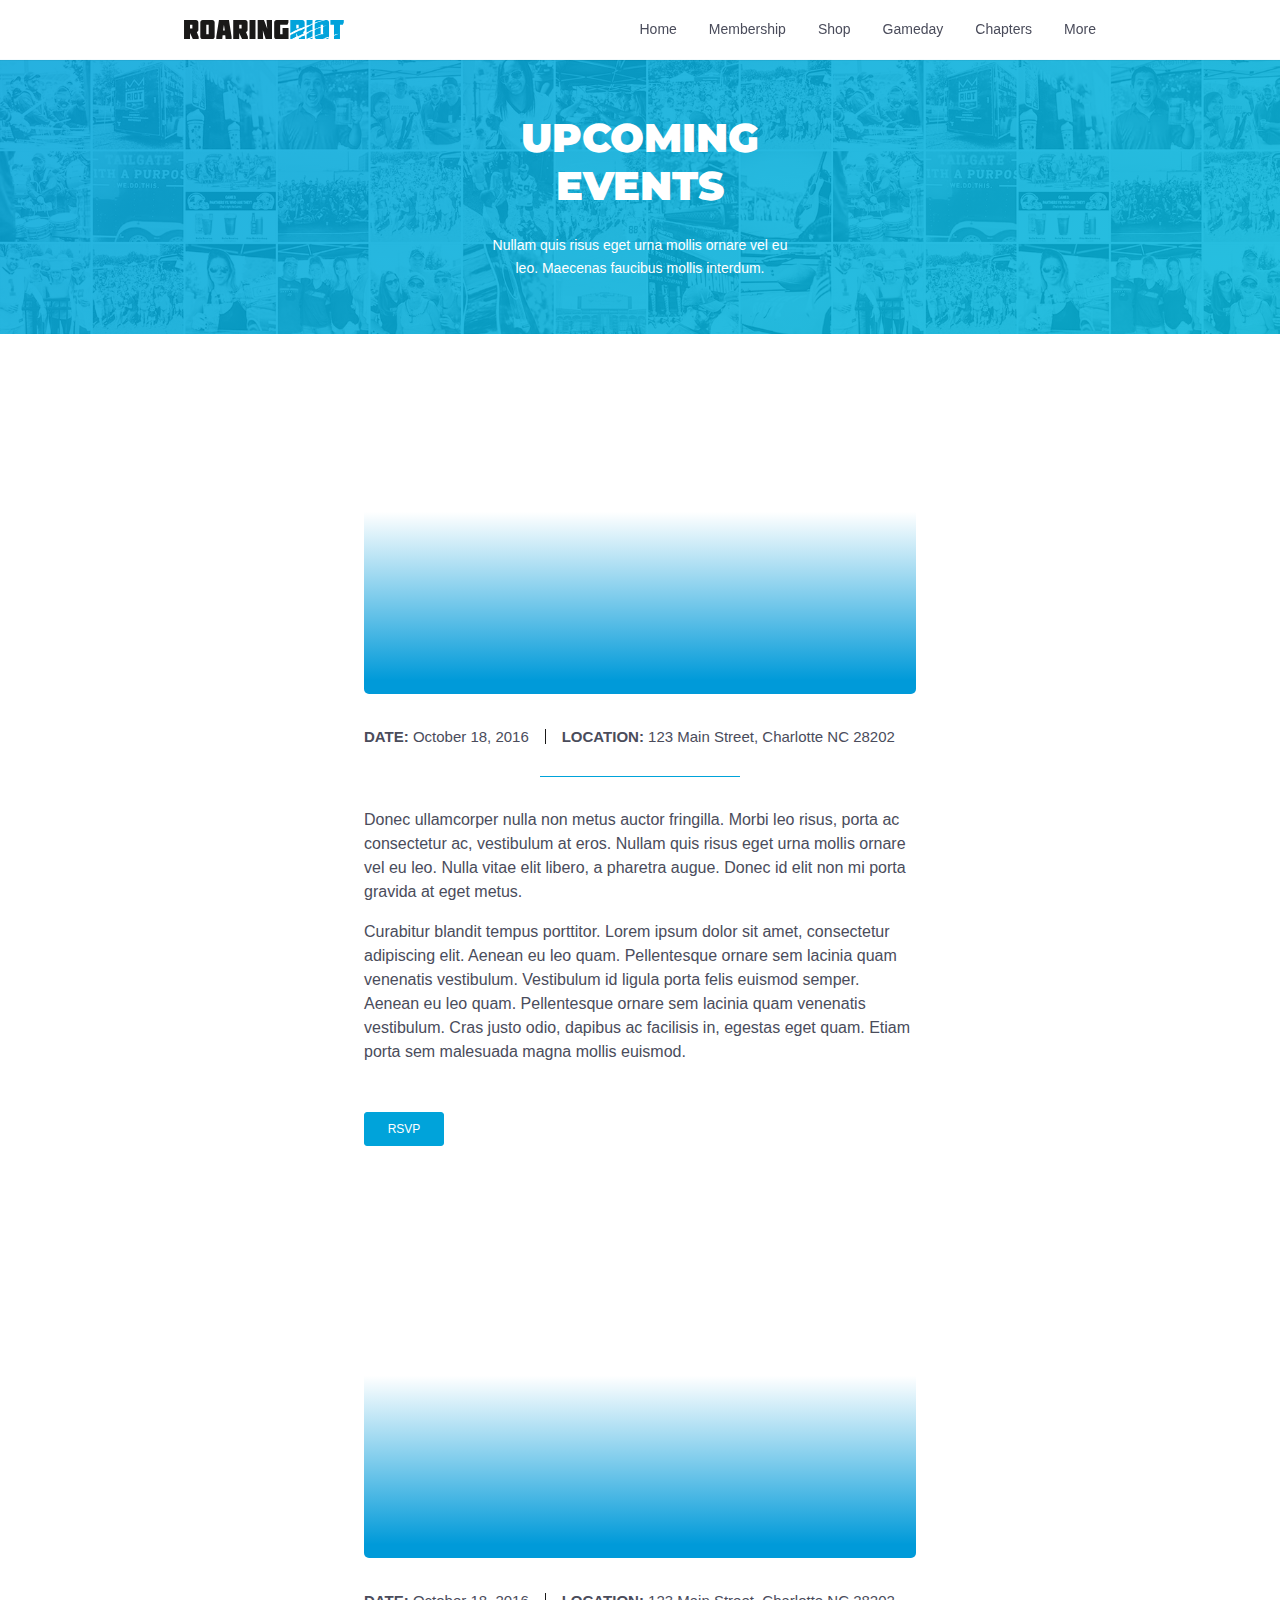
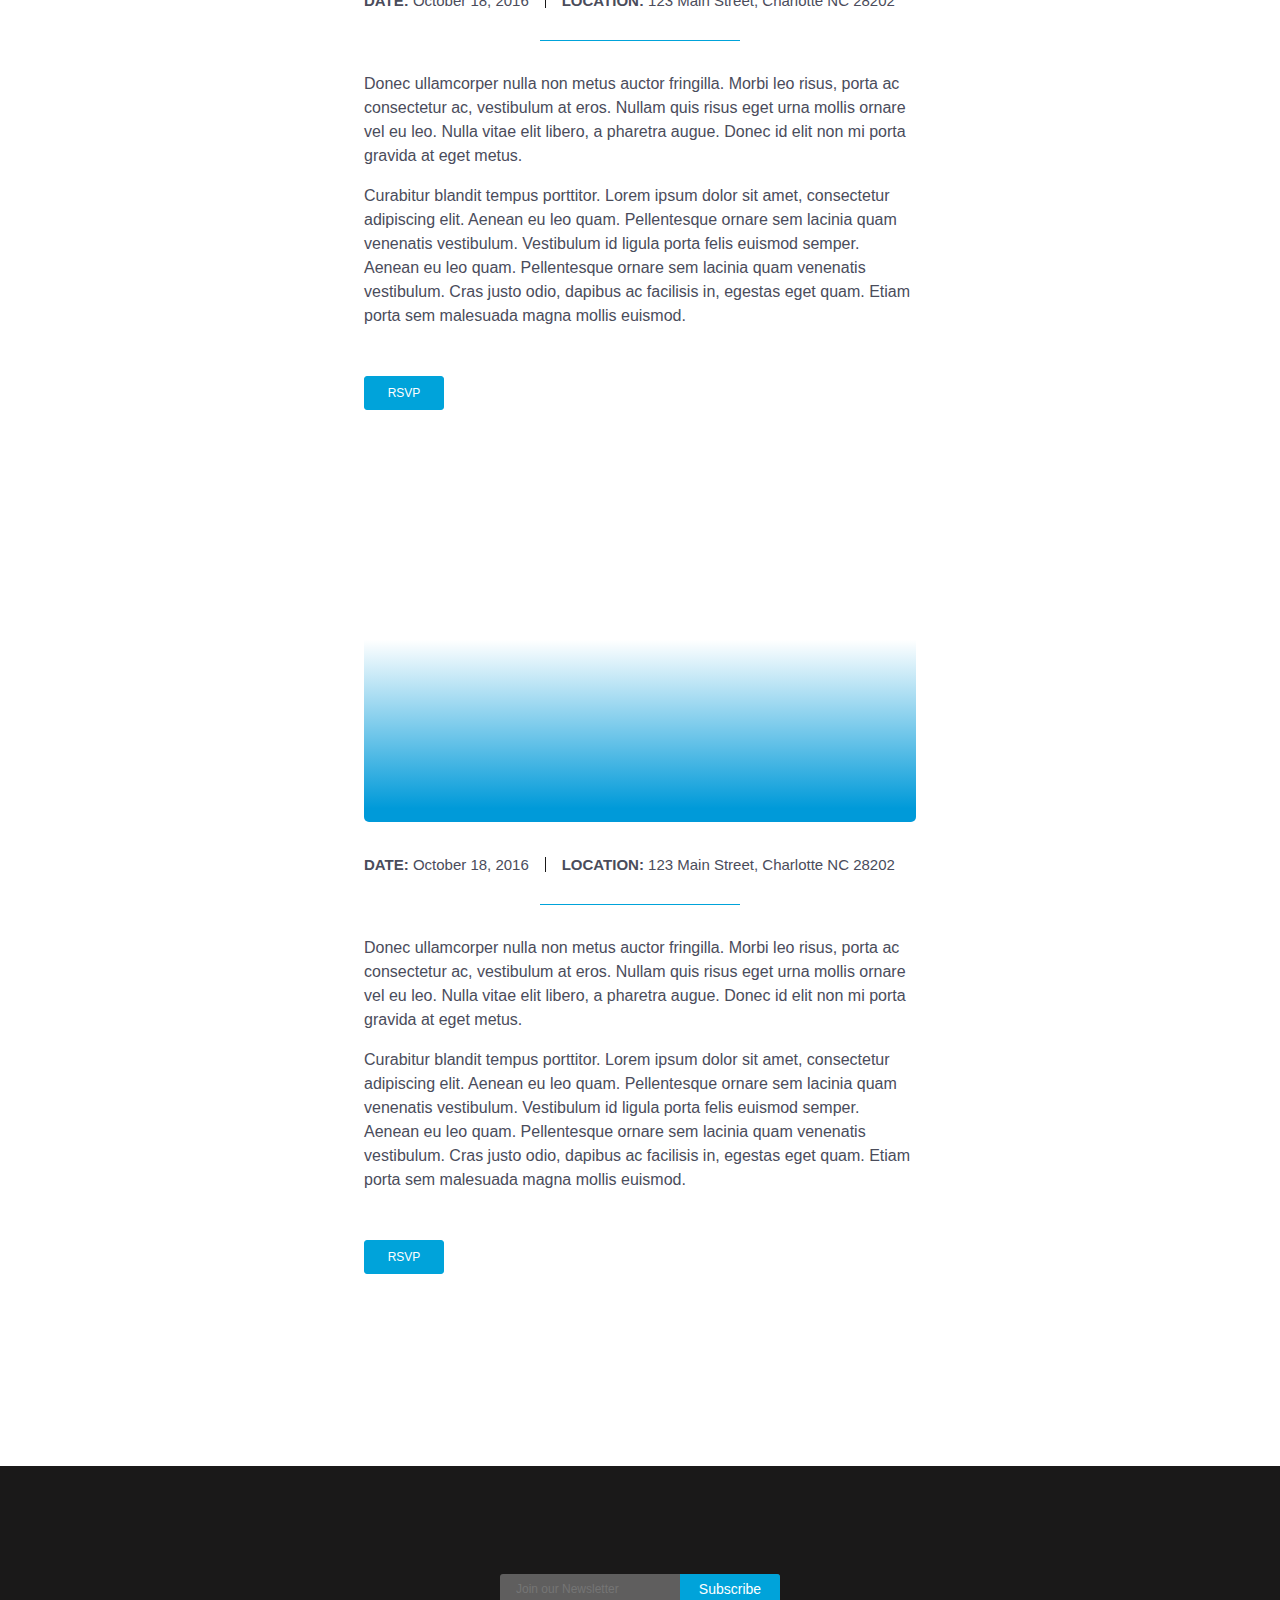
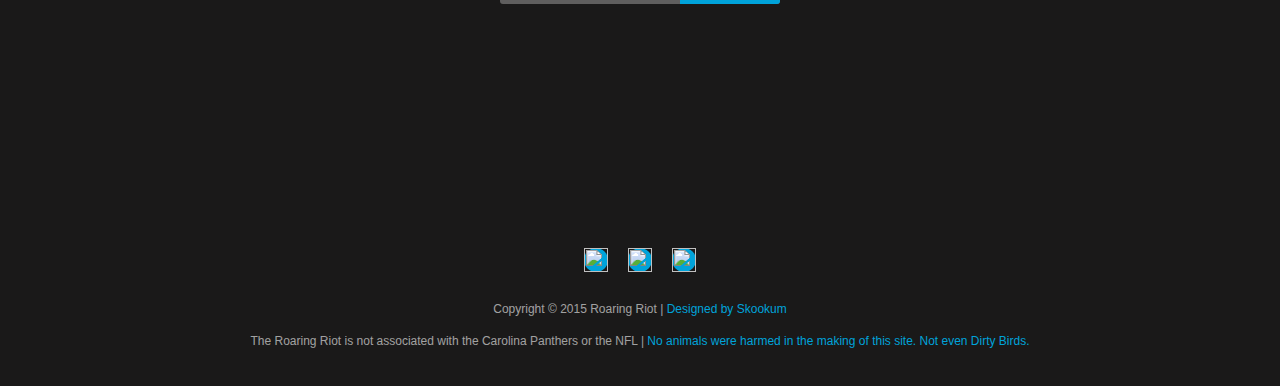
==== events.html @ cabe91ba "events and fonts" ====
<!DOCTYPE html>
<html>
  <head>
    <meta charset="utf-8">
    <meta http-equiv="X-UA-Compatable" content="IE=Edge">
    <meta name="description" content="">
    <meta name="viewport" content="width=device-width, initial-scale=1.0, minimum-scale=1.0, maximum-scale=1.0, user-scalable=no" media="(device-height: 588px)">
    <meta name="apple-mobile-web-app-capable" content="yes">
    <meta name="apple-mobile-web-app-status-bar-style" content="black-translucent">
    <title>Starter</title>
    <link href="https://fonts.googleapis.com/css?family=Montserrat:400,700" rel="stylesheet" type="text/css">
    <link rel="stylesheet" type="text/css" href="css/main.css">
    <script type="text/javascript" language="javascript" src="scripts/modernizr.min.js"></script>
    <script type="text/javascript" language="javascript" src="scripts/jquery-11.0.min.js"></script>
  </head>
  <body onload="loaded()">
    <nav class="navigation">
      <div class="navigation__container"><a href="index.html" class="logo"><img src="images/brand/logo.svg"></a>
        <ul class="navigation__links">
              <li class="navigation__link link"><a href="index.html" class="anchor">Home</a></li>
              <li class="navigation__link">
                <p class="anchor">Membership</p>
                <ul class="navigation__sublinks">
                      <li class="navigation__sublink"><a href="#" class="anchor">Purchase Membership</a></li>
                      <li class="navigation__sublink"><a href="#" class="anchor">Charlotte, NC Partners</a></li>
                      <li class="navigation__sublink"><a href="#" class="anchor">Denver, CO Partners</a></li>
                      <li class="navigation__sublink"><a href="#" class="anchor">Charleston, SC Partners</a></li>
                      <li class="navigation__sublink"><a href="#" class="anchor">Winston-Salem, NC Partners</a></li>
                      <li class="navigation__sublink"><a href="#" class="anchor">Atlanta, GA Partners</a></li>
                </ul>
              </li>
              <li class="navigation__link">
                <p class="anchor">Shop</p>
                <ul class="navigation__sublinks">
                      <li class="navigation__sublink"><a href="#" class="anchor">Men</a></li>
                      <li class="navigation__sublink"><a href="#" class="anchor">Women</a></li>
                      <li class="navigation__sublink"><a href="#" class="anchor">Children</a></li>
                      <li class="navigation__sublink"><a href="#" class="anchor">Headwear</a></li>
                      <li class="navigation__sublink"><a href="#" class="anchor">Novelties</a></li>
                </ul>
              </li>
              <li class="navigation__link">
                <p class="anchor">Gameday</p>
                <ul class="navigation__sublinks">
                      <li class="navigation__sublink"><a href="#" class="anchor">Home Games</a></li>
                      <li class="navigation__sublink"><a href="#" class="anchor">Away Games</a></li>
                </ul>
              </li>
              <li class="navigation__link">
                <p class="anchor">Chapters</p>
                <ul class="navigation__sublinks">
                      <li class="navigation__sublink"><a href="#" class="anchor">Queen City Riot - Charlotte NC</a></li>
                      <li class="navigation__sublink"><a href="#" class="anchor">Mile High Cats - Denver NC</a></li>
                      <li class="navigation__sublink"><a href="#" class="anchor">NoLa Riot - New Orleans NC</a></li>
                      <li class="navigation__sublink"><a href="#" class="anchor">Oak City Riot - Raleigh NC</a></li>
                      <li class="navigation__sublink"><a href="#" class="anchor">Twin City Riot - Winston Salem NC</a></li>
                      <li class="navigation__sublink"><a href="#" class="anchor">Atlanta Riot - Atlanta NC</a></li>
                      <li class="navigation__sublink"><a href="#" class="anchor">Capital Riot - Washington, DC</a></li>
                      <li class="navigation__sublink"><a href="#" class="anchor">Big Apple Riot - New York City NC</a></li>
                      <li class="navigation__sublink"><a href="#" class="anchor">Gate City Riot - Greensboro NC</a></li>
                      <li class="navigation__sublink"><a href="#" class="anchor">Upstate Riot - Greenville NC</a></li>
                      <li class="navigation__sublink"><a href="#" class="anchor">LKN Riot - Lake Norman NC</a></li>
                </ul>
              </li>
              <li class="navigation__link">
                <p class="anchor">More</p>
                <ul class="navigation__sublinks">
                      <li class="navigation__sublink"><a href="#" class="anchor">About Us</a></li>
                      <li class="navigation__sublink"><a href="#" class="anchor">Social Events</a></li>
                      <li class="navigation__sublink"><a href="#" class="anchor">Gallery</a></li>
                      <li class="navigation__sublink"><a href="#" class="anchor">Contact Us</a></li>
                </ul>
              </li>
        </ul>
        <div class="burger"></div>
      </div>
    </nav>
        <div class="hero secondary">
          <div class="hero__image">
            <div class="hero__image__container"></div>
            <div class="hero__overlay"></div>
          </div>
          <div class="hero__container">
            <div class="hero__message">
              <h3 class="h3">Upcoming Events</h3>
              <p>Nullam quis risus eget urna mollis ornare vel eu leo. Maecenas faucibus mollis interdum.</p>
            </div>
          </div>
        </div>
        <section class="section eventPage">
          <div class="section__container">
                <div class="eventAbstract">
                  <div class="event__image"><img src="images/events/grill.jpg">
                    <div class="event__image--overlay"></div>
                  </div>
                  <div class="event__details">
                    <div class="event__date"> <span class="bold">DATE: </span>October 18, 2016</div>
                    <div class="event__location"><span class="bold">LOCATION: </span>123 Main Street, Charlotte NC 28202</div>
                  </div>
                  <div class="event__description">
                    <p>Donec ullamcorper nulla non metus auctor fringilla. Morbi leo risus, porta ac consectetur ac, vestibulum at eros. Nullam quis risus eget urna mollis ornare vel eu leo. Nulla vitae elit libero, a pharetra augue. Donec id elit non mi porta gravida at eget metus.</p>
                    <p>Curabitur blandit tempus porttitor. Lorem ipsum dolor sit amet, consectetur adipiscing elit. Aenean eu leo quam. Pellentesque ornare sem lacinia quam venenatis vestibulum. Vestibulum id ligula porta felis euismod semper. Aenean eu leo quam. Pellentesque ornare sem lacinia quam venenatis vestibulum. Cras justo odio, dapibus ac facilisis in, egestas eget quam. Etiam porta sem malesuada magna mollis euismod.</p>
                  </div>
                  <button class="button clear">RSVP</button>
                </div>
                <div class="eventAbstract">
                  <div class="event__image"><img src="images/events/seattle.jpg">
                    <div class="event__image--overlay"></div>
                  </div>
                  <div class="event__details">
                    <div class="event__date"> <span class="bold">DATE: </span>October 18, 2016</div>
                    <div class="event__location"><span class="bold">LOCATION: </span>123 Main Street, Charlotte NC 28202</div>
                  </div>
                  <div class="event__description">
                    <p>Donec ullamcorper nulla non metus auctor fringilla. Morbi leo risus, porta ac consectetur ac, vestibulum at eros. Nullam quis risus eget urna mollis ornare vel eu leo. Nulla vitae elit libero, a pharetra augue. Donec id elit non mi porta gravida at eget metus.</p>
                    <p>Curabitur blandit tempus porttitor. Lorem ipsum dolor sit amet, consectetur adipiscing elit. Aenean eu leo quam. Pellentesque ornare sem lacinia quam venenatis vestibulum. Vestibulum id ligula porta felis euismod semper. Aenean eu leo quam. Pellentesque ornare sem lacinia quam venenatis vestibulum. Cras justo odio, dapibus ac facilisis in, egestas eget quam. Etiam porta sem malesuada magna mollis euismod.</p>
                  </div>
                  <button class="button clear">RSVP</button>
                </div>
                <div class="eventAbstract">
                  <div class="event__image"><img src="images/events/beer.jpg">
                    <div class="event__image--overlay"></div>
                  </div>
                  <div class="event__details">
                    <div class="event__date"> <span class="bold">DATE: </span>October 18, 2016</div>
                    <div class="event__location"><span class="bold">LOCATION: </span>123 Main Street, Charlotte NC 28202</div>
                  </div>
                  <div class="event__description">
                    <p>Donec ullamcorper nulla non metus auctor fringilla. Morbi leo risus, porta ac consectetur ac, vestibulum at eros. Nullam quis risus eget urna mollis ornare vel eu leo. Nulla vitae elit libero, a pharetra augue. Donec id elit non mi porta gravida at eget metus.</p>
                    <p>Curabitur blandit tempus porttitor. Lorem ipsum dolor sit amet, consectetur adipiscing elit. Aenean eu leo quam. Pellentesque ornare sem lacinia quam venenatis vestibulum. Vestibulum id ligula porta felis euismod semper. Aenean eu leo quam. Pellentesque ornare sem lacinia quam venenatis vestibulum. Cras justo odio, dapibus ac facilisis in, egestas eget quam. Etiam porta sem malesuada magna mollis euismod.</p>
                  </div>
                  <button class="button clear">RSVP</button>
                </div>
          </div>
        </section>
        <footer class="footer white">
          <div class="footer__image center yourCityDark"></div>
          <div class="footer__container">
            <div class="footer__subscribe">
              <input type="text" placeholder="Join our Newsletter">
              <button class="button">Subscribe</button>
            </div>
            <div class="footer__base">
              <ul class="footer__social">
                <li class="twitter"><img src="images/ui_icons/heart.svg"></li>
                <li class="twitter"><img src="images/ui_icons/heart.svg"></li>
                <li class="twitter"><img src="images/ui_icons/heart.svg"></li>
              </ul>
              <p>Copyright © 2015 Roaring Riot | <a href="#">Designed by Skookum</a></p>
              <p>The Roaring Riot is not associated with the Carolina Panthers or the NFL | <a href="#">No animals were harmed in the making of this site. Not even Dirty Birds.</a></p>
            </div>
          </div>
        </footer>
    <script type="text/javascript" language="javascript" src="scripts/min/custom-min.js"></script>
  </body>
</html>
---- css/main.css ----
.hide {
  display: none !important; }

/* @group Reset */
html, body, div, span, applet, object, iframe,
h1, h2, h3, h4, h5, h6, p, blockquote, pre,
a, abbr, acronym, address, big, cite, code,
del, dfn, em, img, ins, kbd, q, s, samp,
small, strike, strong, sub, sup, tt, var,
b, u, i, center,
dl, dt, dd, ol, ul, li,
fieldset, form, label, legend,
table, caption, tbody, tfoot, thead, tr, th, td,
article, aside, canvas, details, embed,
figure, figcaption, footer, header, hgroup,
menu, nav, output, ruby, section, summary,
time, mark, audio, video {
  margin: 0;
  padding: 0;
  border: 0;
  font-size: 62.5%;
  font: inherit;
  vertical-align: baseline; }

/* HTML5 display-role reset for older browsers */
article, aside, details, figcaption, figure,
footer, header, hgroup, menu, nav, section {
  display: block; }

body {
  line-height: 1; }

ol, ul {
  list-style: none; }

blockquote, q {
  quotes: none; }

blockquote:before, blockquote:after,
q:before, q:after {
  content: '';
  content: none; }

table {
  border-collapse: collapse;
  border-spacing: 0; }

/* @end */
html {
  font-family: sans-serif;
  /* 1 */
  -ms-text-size-adjust: 62.5%;
  /* 2 */
  -webkit-text-size-adjust: 62.5%;
  /* 2 */ }

a:focus,
a:active,
a:hover {
  outline: 0; }

hr {
  -moz-box-sizing: content-box;
  box-sizing: content-box;
  height: 0; }

img {
  border: 0; }

svg:not(:root) {
  overflow: hidden; }

/* ==========================================================================
   Forms
   ========================================================================== */
/**
 * Define consistent border, margin, and padding.
 */
fieldset {
  border: 1px solid #c0c0c0;
  margin: 0 2px;
  padding: 0.35em 0.625em 0.75em; }

/**
 * 1. Correct `color` not being inherited in IE 8/9.
 * 2. Remove padding so people aren't caught out if they zero out fieldsets.
 */
legend {
  border: 0;
  /* 1 */
  padding: 0;
  /* 2 */ }

/**
 * 1. Correct font family not being inherited in all browsers.
 * 2. Correct font size not being inherited in all browsers.
 * 3. Address margins set differently in Firefox 4+, Safari 5, and Chrome.
 */
button,
input,
select,
textarea {
  font-family: inherit;
  /* 1 */
  font-size: 62.5%;
  /* 2 */
  margin: 0;
  /* 3 */ }

/**
 * Address Firefox 4+ setting `line-height` on `input` using `!important` in
 * the UA stylesheet.
 */
button,
input {
  line-height: normal; }

/**
 * Address inconsistent `text-transform` inheritance for `button` and `select`.
 * All other form control elements do not inherit `text-transform` values.
 * Correct `button` style inheritance in Chrome, Safari 5+, and IE 8+.
 * Correct `select` style inheritance in Firefox 4+ and Opera.
 */
button,
select {
  text-transform: none; }

/**
 * 1. Avoid the WebKit bug in Android 4.0.* where (2) destroys native `audio`
 *    and `video` controls.
 * 2. Correct inability to style clickable `input` types in iOS.
 * 3. Improve usability and consistency of cursor style between image-type
 *    `input` and others.
 */
button,
html input[type="button"],
input[type="reset"],
input[type="submit"] {
  -webkit-appearance: button;
  /* 2 */
  cursor: pointer;
  /* 3 */ }

/**
 * Re-set default cursor for disabled elements.
 */
button[disabled],
html input[disabled] {
  cursor: default; }

/**
 * 1. Address box sizing set to `content-box` in IE 8/9.
 * 2. Remove excess padding in IE 8/9.
 */
input[type="checkbox"],
input[type="radio"] {
  box-sizing: border-box;
  /* 1 */
  padding: 0;
  /* 2 */ }

/**
 * 1. Address `appearance` set to `searchfield` in Safari 5 and Chrome.
 * 2. Address `box-sizing` set to `border-box` in Safari 5 and Chrome
 *    (include `-moz` to future-proof).
 */
input[type="search"] {
  -webkit-appearance: textfield;
  /* 1 */
  -moz-box-sizing: content-box;
  -webkit-box-sizing: content-box;
  /* 2 */
  box-sizing: content-box; }

/**
 * Remove inner padding and search cancel button in Safari 5 and Chrome
 * on OS X.
 */
input[type="search"]::-webkit-search-cancel-button,
input[type="search"]::-webkit-search-decoration {
  -webkit-appearance: none; }

/**
 * Remove inner padding and border in Firefox 4+.
 */
button::-moz-focus-inner,
input::-moz-focus-inner {
  border: 0;
  padding: 0; }

/**
 * 1. Remove default vertical scrollbar in IE 8/9.
 * 2. Improve readability and alignment in all browsers.
 */
textarea {
  overflow: auto;
  /* 1 */
  vertical-align: top;
  /* 2 */ }

/* ==========================================================================
   Tables
   ========================================================================== */
/**
 * Remove most spacing between table cells.
 */
table {
  border-collapse: collapse;
  border-spacing: 0; }

*, *:before, *:after {
  -webkit-box-sizing: border-box;
  -moz-box-sizing: border-box;
  -o-box-sizing: border-box;
  box-sizing: border-box; }

html {
  font-size: 62.5%; }
  @media (max-width: 768px) {
    html {
      font-size: 68.75%; } }
  @media (max-width: 600px) {
    html {
      font-size: 75%; } }

body {
  font-family: 'Helvetica Neue', Helvetica, Arial, sans-serif;
  font-weight: 300;
  color: #4A4C5B;
  background: #fff;
  -webkit-touch-callout: none;
  -moz-touch-callout: none;
  -ms-touch-callout: none;
  -o-touch-callout: none;
  -webkit-tap-highlight-color: transparent;
  -moz-tap-highlight-color: transparent;
  -ms-tap-highlight-color: transparent;
  -o-tap-highlight-color: transparent;
  -webkit-text-size-adjust: 100%;
  -moz-text-size-adjust: 100%;
  -ms-text-size-adjust: 100%;
  -o-text-size-adjust: 100%;
  text-size-adjust: 100%;
  text-rendering: optimizelegibility;
  font-size: 14px;
  font-size: 1.4rem;
  line-height: 1.6em;
  overflow-x: hidden; }

a {
  color: #4A4C5B;
  text-decoration: none; }
  @media (min-width: 769px) {
    a:hover {
      color: #4A4C5B; } }

h1, h2, h3, h4, h5, h6 {
  font-family: 'Montserrat', sans-serif;
  font-weight: 700;
  color: #1A1919; }

.h1, .h2, .h3, .h4 {
  line-height: 1.2; }

.h1 {
  font-size: 24px;
  font-size: 2.4rem; }

.h2 {
  font-size: 18px;
  font-size: 1.8rem; }

.h3 {
  font-size: 15px;
  font-size: 1.5rem; }

.h4 {
  font-size: 14px;
  font-size: 1.4rem; }

.h5 {
  font-size: 12px;
  font-size: 1.2rem; }

.h6 {
  font-size: 12px;
  font-size: 1.2rem; }

.italic {
  font-style: italic; }

.bold {
  font-weight: 700; }

.block-margins {
  margin: 1.5em 0; }

.unordered-list {
  list-style-type: disc; }

.ordered-list {
  list-style: decimal; }

.section__title {
  font-size: 32px;
  font-weight: 800;
  color: #00A3DA;
  padding-bottom: 48px; }
  @media (max-width: 600px) {
    .section__title {
      text-align: center; } }

.button {
  border: none;
  outline: none;
  min-width: 200px;
  height: 44px;
  line-height: 42px;
  padding: 0 8px;
  margin: 0 8px;
  background: white;
  color: #00A3DA;
  font-weight: 500;
  -webkit-border-radius: 3px;
  -moz-border-radius: 3px;
  border-radius: 3px;
  font-size: 14px;
  font-size: 1.4rem;
  -webkit-transition: background 120ms ease-in-out, color 120ms ease-in-out;
  -moz-transition: background 120ms ease-in-out, color 120ms ease-in-out;
  -ms-transition: background 120ms ease-in-out, color 120ms ease-in-out;
  -o-transition: background 120ms ease-in-out, color 120ms ease-in-out;
  transition: background 120ms ease-in-out, color 120ms ease-in-out; }
  .button:hover {
    background: #0F0A15;
    color: white; }
  .button.clear {
    background: transparent;
    color: #00A3DA;
    border: 1px solid #00A3DA;
    min-width: 80px;
    height: 34px;
    line-height: 32px;
    font-size: 12px;
    font-size: 1.2rem; }
    .button.clear:hover {
      background: #00A3DA;
      color: white; }

.input {
  width: 50%;
  height: 56px;
  display: inline-block;
  float: left;
  position: relative;
  border-bottom: 1px solid #E5E5E5; }
  @media (max-width: 768px) {
    .input {
      width: 100%;
      border-right: none;
      margin-bottom: 8px;
      padding-left: 0; } }
  .input.full {
    width: 100%;
    border-right: none; }
  .input .placeholder {
    position: absolute;
    bottom: 4px;
    font-size: 14px;
    font-size: 1.4rem;
    color: #B0B0B0;
    overflow: hidden;
    text-overflow: ellipsis;
    white-space: nowrap; }
  .input input {
    height: 32px;
    position: absolute;
    right: 0;
    bottom: 2px;
    left: 0;
    border: none;
    outline: none;
    text-indent: 0;
    background: transparent;
    font-size: 14px;
    font-size: 1.4rem;
    font-weight: 300;
    overflow: hidden;
    text-overflow: ellipsis;
    white-space: nowrap; }
  .input.is-active .placeholder {
    top: 0;
    font-size: 10px;
    font-size: 1rem; }
    @media (min-width: 769px) {
      .input.is-active .placeholder {
        top: auto;
        -webkit-transform: translate3d(0, -24px, 0);
        -moz-transform: translate3d(0, -24px, 0);
        -ms-transform: translate3d(0, -24px, 0);
        -o-transform: translate3d(0, -24px, 0);
        transform: translate3d(0, -24px, 0);
        -webkit-animation: input-up 250ms cubic-bezier(0.1, 0.6, 0.3, 1.2);
        -moz-animation: input-up 250ms cubic-bezier(0.1, 0.6, 0.3, 1.2);
        -ms-animation: input-up 250ms cubic-bezier(0.1, 0.6, 0.3, 1.2);
        -o-animation: input-up 250ms cubic-bezier(0.1, 0.6, 0.3, 1.2);
        animation: input-up 250ms cubic-bezier(0.1, 0.6, 0.3, 1.2); } }
  .input.underline:before {
    content: '';
    display: block;
    width: 100%;
    height: 1px;
    background: #00A3DA;
    position: absolute;
    left: 0;
    bottom: -1px; }
    @media (min-width: 769px) {
      .input.underline:before {
        -webkit-animation: input-grow 200ms ease-in;
        -moz-animation: input-grow 200ms ease-in;
        -ms-animation: input-grow 200ms ease-in;
        -o-animation: input-grow 200ms ease-in;
        animation: input-grow 200ms ease-in; } }
  .input.not-active:before {
    content: '';
    display: block;
    width: 0;
    height: 1px;
    background: #00A3DA;
    position: absolute;
    left: 0;
    bottom: -1px; }
    @media (min-width: 769px) {
      .input.not-active:before {
        -webkit-animation: input-shrink 200ms ease-in;
        -moz-animation: input-shrink 200ms ease-in;
        -ms-animation: input-shrink 200ms ease-in;
        -o-animation: input-shrink 200ms ease-in;
        animation: input-shrink 200ms ease-in; } }
  @media (min-width: 769px) {
    .input.not-active .placeholder {
      top: auto;
      -webkit-transform: translate3d(0, 0, 0);
      -moz-transform: translate3d(0, 0, 0);
      -ms-transform: translate3d(0, 0, 0);
      -o-transform: translate3d(0, 0, 0);
      transform: translate3d(0, 0, 0);
      -webkit-animation: input-down 200ms cubic-bezier(0.1, 0.6, 0.3, 1.2);
      -moz-animation: input-down 200ms cubic-bezier(0.1, 0.6, 0.3, 1.2);
      -ms-animation: input-down 200ms cubic-bezier(0.1, 0.6, 0.3, 1.2);
      -o-animation: input-down 200ms cubic-bezier(0.1, 0.6, 0.3, 1.2);
      animation: input-down 200ms cubic-bezier(0.1, 0.6, 0.3, 1.2); } }

@-webkit-keyframes input-up {
  0% {
    -webkit-transform: translate3d(0, 0, 0);
    -moz-transform: translate3d(0, 0, 0);
    -ms-transform: translate3d(0, 0, 0);
    -o-transform: translate3d(0, 0, 0);
    transform: translate3d(0, 0, 0); }
  100% {
    -webkit-transform: translate3d(0, -24px, 0);
    -moz-transform: translate3d(0, -24px, 0);
    -ms-transform: translate3d(0, -24px, 0);
    -o-transform: translate3d(0, -24px, 0);
    transform: translate3d(0, -24px, 0); } }
@-moz-keyframes input-up {
  0% {
    -webkit-transform: translate3d(0, 0, 0);
    -moz-transform: translate3d(0, 0, 0);
    -ms-transform: translate3d(0, 0, 0);
    -o-transform: translate3d(0, 0, 0);
    transform: translate3d(0, 0, 0); }
  100% {
    -webkit-transform: translate3d(0, -24px, 0);
    -moz-transform: translate3d(0, -24px, 0);
    -ms-transform: translate3d(0, -24px, 0);
    -o-transform: translate3d(0, -24px, 0);
    transform: translate3d(0, -24px, 0); } }
@-ms-keyframes input-up {
  0% {
    -webkit-transform: translate3d(0, 0, 0);
    -moz-transform: translate3d(0, 0, 0);
    -ms-transform: translate3d(0, 0, 0);
    -o-transform: translate3d(0, 0, 0);
    transform: translate3d(0, 0, 0); }
  100% {
    -webkit-transform: translate3d(0, -24px, 0);
    -moz-transform: translate3d(0, -24px, 0);
    -ms-transform: translate3d(0, -24px, 0);
    -o-transform: translate3d(0, -24px, 0);
    transform: translate3d(0, -24px, 0); } }
@-o-keyframes input-up {
  0% {
    -webkit-transform: translate3d(0, 0, 0);
    -moz-transform: translate3d(0, 0, 0);
    -ms-transform: translate3d(0, 0, 0);
    -o-transform: translate3d(0, 0, 0);
    transform: translate3d(0, 0, 0); }
  100% {
    -webkit-transform: translate3d(0, -24px, 0);
    -moz-transform: translate3d(0, -24px, 0);
    -ms-transform: translate3d(0, -24px, 0);
    -o-transform: translate3d(0, -24px, 0);
    transform: translate3d(0, -24px, 0); } }
@keyframes input-up {
  0% {
    -webkit-transform: translate3d(0, 0, 0);
    -moz-transform: translate3d(0, 0, 0);
    -ms-transform: translate3d(0, 0, 0);
    -o-transform: translate3d(0, 0, 0);
    transform: translate3d(0, 0, 0); }
  100% {
    -webkit-transform: translate3d(0, -24px, 0);
    -moz-transform: translate3d(0, -24px, 0);
    -ms-transform: translate3d(0, -24px, 0);
    -o-transform: translate3d(0, -24px, 0);
    transform: translate3d(0, -24px, 0); } }
@-webkit-keyframes input-down {
  0% {
    -webkit-transform: translate3d(0, -24px, 0);
    -moz-transform: translate3d(0, -24px, 0);
    -ms-transform: translate3d(0, -24px, 0);
    -o-transform: translate3d(0, -24px, 0);
    transform: translate3d(0, -24px, 0); }
  100% {
    -webkit-transform: translate3d(0, 0, 0);
    -moz-transform: translate3d(0, 0, 0);
    -ms-transform: translate3d(0, 0, 0);
    -o-transform: translate3d(0, 0, 0);
    transform: translate3d(0, 0, 0); } }
@-moz-keyframes input-down {
  0% {
    -webkit-transform: translate3d(0, -24px, 0);
    -moz-transform: translate3d(0, -24px, 0);
    -ms-transform: translate3d(0, -24px, 0);
    -o-transform: translate3d(0, -24px, 0);
    transform: translate3d(0, -24px, 0); }
  100% {
    -webkit-transform: translate3d(0, 0, 0);
    -moz-transform: translate3d(0, 0, 0);
    -ms-transform: translate3d(0, 0, 0);
    -o-transform: translate3d(0, 0, 0);
    transform: translate3d(0, 0, 0); } }
@-ms-keyframes input-down {
  0% {
    -webkit-transform: translate3d(0, -24px, 0);
    -moz-transform: translate3d(0, -24px, 0);
    -ms-transform: translate3d(0, -24px, 0);
    -o-transform: translate3d(0, -24px, 0);
    transform: translate3d(0, -24px, 0); }
  100% {
    -webkit-transform: translate3d(0, 0, 0);
    -moz-transform: translate3d(0, 0, 0);
    -ms-transform: translate3d(0, 0, 0);
    -o-transform: translate3d(0, 0, 0);
    transform: translate3d(0, 0, 0); } }
@-o-keyframes input-down {
  0% {
    -webkit-transform: translate3d(0, -24px, 0);
    -moz-transform: translate3d(0, -24px, 0);
    -ms-transform: translate3d(0, -24px, 0);
    -o-transform: translate3d(0, -24px, 0);
    transform: translate3d(0, -24px, 0); }
  100% {
    -webkit-transform: translate3d(0, 0, 0);
    -moz-transform: translate3d(0, 0, 0);
    -ms-transform: translate3d(0, 0, 0);
    -o-transform: translate3d(0, 0, 0);
    transform: translate3d(0, 0, 0); } }
@keyframes input-down {
  0% {
    -webkit-transform: translate3d(0, -24px, 0);
    -moz-transform: translate3d(0, -24px, 0);
    -ms-transform: translate3d(0, -24px, 0);
    -o-transform: translate3d(0, -24px, 0);
    transform: translate3d(0, -24px, 0); }
  100% {
    -webkit-transform: translate3d(0, 0, 0);
    -moz-transform: translate3d(0, 0, 0);
    -ms-transform: translate3d(0, 0, 0);
    -o-transform: translate3d(0, 0, 0);
    transform: translate3d(0, 0, 0); } }
@-webkit-keyframes input-grow {
  0% {
    width: 0; }
  100% {
    width: 100%; } }
@-moz-keyframes input-grow {
  0% {
    width: 0; }
  100% {
    width: 100%; } }
@-ms-keyframes input-grow {
  0% {
    width: 0; }
  100% {
    width: 100%; } }
@-o-keyframes input-grow {
  0% {
    width: 0; }
  100% {
    width: 100%; } }
@keyframes input-grow {
  0% {
    width: 0; }
  100% {
    width: 100%; } }
@-webkit-keyframes input-shrink {
  0% {
    width: 100%; }
  100% {
    width: 0; } }
@-moz-keyframes input-shrink {
  0% {
    width: 100%; }
  100% {
    width: 0; } }
@-ms-keyframes input-shrink {
  0% {
    width: 100%; }
  100% {
    width: 0; } }
@-o-keyframes input-shrink {
  0% {
    width: 100%; }
  100% {
    width: 0; } }
@keyframes input-shrink {
  0% {
    width: 100%; }
  100% {
    width: 0; } }
.ui__svgs {
  width: 48px;
  height: 48px;
  position: absolute;
  top: 0;
  right: 0;
  bottom: 0;
  left: 0;
  margin: auto;
  display: block; }
  .ui__svgs:hover svg {
    opacity: 1;
    filter: alpha(opacity=100); }
  .ui__svgs svg {
    position: absolute;
    top: 0;
    right: 0;
    bottom: 0;
    left: 0;
    margin: auto;
    opacity: 0.54;
    filter: alpha(opacity=54); }

.hero {
  margin-top: 59px; }

.hero__image .hero__image__container {
  height: 412px;
  position: absolute;
  top: 59px;
  right: 0;
  bottom: 0;
  left: 0;
  background-image: url(../images/backgrounds/facebook.jpg);
  background-repeat: repeat-x;
  background-size: auto 100%; }
.hero__image .hero__overlay {
  height: 412px;
  position: absolute;
  top: 59px;
  right: 0;
  bottom: 0;
  left: 0;
  background: rgba(0, 163, 218, 0.85);
  /* Old browsers */
  background: -moz-linear-gradient(-25deg, rgba(0, 163, 218, 0.85) 0%, rgba(0, 181, 218, 0.85) 100%);
  background: -webkit-gradient(linear, left top, right bottom, color-stop(0%, rgba(0, 163, 218, 0.85)), color-stop(100%, rgba(0, 181, 218, 0.85)));
  background: -webkit-linear-gradient(-25deg, rgba(0, 163, 218, 0.85) 0%, rgba(0, 181, 218, 0.85) 100%);
  background: -o-linear-gradient(-25deg, rgba(0, 163, 218, 0.85) 0%, rgba(0, 181, 218, 0.85) 100%);
  background: -ms-linear-gradient(-25deg, rgba(0, 163, 218, 0.85) 0%, rgba(0, 181, 218, 0.85) 100%);
  background: linear-gradient(155deg, rgba(0, 163, 218, 0.85) 0%, rgba(0, 181, 218, 0.85) 100%); }

.hero__container {
  max-width: 960px;
  margin: 0 auto;
  position: relative;
  padding: 0 24px;
  height: 412px;
  position: relative; }
  @media (max-width: 600px) {
    .hero__container {
      padding: 0 16px; } }

.hero__message {
  position: absolute;
  top: 50%;
  transform: translateY(-50%); }
  .hero__message .h3 {
    font-size: 26px;
    font-weight: 500;
    color: white;
    text-transform: uppercase; }
  .hero__message .oneriot {
    margin-top: 24px; }
    .hero__message .oneriot img {
      width: 300px; }
  .hero__message .button {
    margin-top: 48px;
    margin-left: 0; }
  @media (max-width: 768px) {
    .hero__message {
      left: 0;
      right: 0;
      margin-left: auto;
      margin-right: auto;
      text-align: center; } }

.hero.secondary .hero__image .hero__image__container {
  height: 274.6666666667px; }
.hero.secondary .hero__image .hero__overlay {
  height: 274.6666666667px; }
.hero.secondary .hero__container {
  height: 274.6666666667px; }
.hero.secondary .hero__message {
  width: 300px;
  left: 0;
  right: 0;
  margin-left: auto;
  margin-right: auto;
  text-align: center;
  color: white; }
  .hero.secondary .hero__message h3.h3 {
    font-size: 40px;
    font-weight: 900; }
  .hero.secondary .hero__message p {
    padding-top: 24px; }

@media (min-width: 769px) {
  .navigation {
    height: 60px;
    position: fixed;
    top: 0;
    right: 0;
    left: 0;
    background-color: rgba(255, 255, 255, 0.95);
    -webkit-box-shadow: 0 1px 0 rgba(0, 0, 0, 0.05);
    -moz-box-shadow: 0 1px 0 rgba(0, 0, 0, 0.05);
    box-shadow: 0 1px 0 rgba(0, 0, 0, 0.05);
    *zoom: 1;
    z-index: 99; }
    .navigation:before, .navigation:after {
      content: " ";
      display: table; }
    .navigation:after {
      clear: both; }
    .navigation .navigation__container {
      max-width: 960px;
      margin: 0 auto;
      position: relative;
      padding: 0 24px; } }
    @media (min-width: 769px) and (max-width: 600px) {
      .navigation .navigation__container {
        padding: 0 16px; } }
@media (min-width: 769px) {
    .navigation .logo {
      float: left; }
      .navigation .logo img {
        width: 160px;
        position: relative;
        top: 20px; }
    .navigation .navigation__links {
      position: absolute;
      top: 0;
      right: 8px; }

  .navigation__link {
    height: 60px;
    position: relative;
    display: inline-block;
    float: left;
    padding: 0 16px;
    line-height: 59px;
    font-weight: 300;
    cursor: pointer; } }
  @media (min-width: 769px) and (max-width: 600px) {
    .navigation__link {
      padding: 0 10.6666666667px; } }
@media (min-width: 769px) {
    .navigation__link:after {
      content: '';
      display: block;
      width: 0;
      height: 0;
      position: absolute;
      right: 0;
      bottom: -8px;
      left: 0;
      margin: 0 auto;
      border-left: 8px solid transparent;
      border-right: 8px solid transparent;
      border-bottom: 8px solid rgba(255, 255, 255, 0.95);
      opacity: 0;
      filter: alpha(opacity=0);
      -webkit-transform: translate3d(0, 30px, 0);
      -moz-transform: translate3d(0, 30px, 0);
      -ms-transform: translate3d(0, 30px, 0);
      -o-transform: translate3d(0, 30px, 0);
      transform: translate3d(0, 30px, 0);
      z-index: 99; }
    .navigation__link.link:after {
      display: none; }
    .navigation__link:hover > .anchor {
      color: #00A3DA; }
    .navigation__link a {
      display: block;
      width: 100%;
      height: 100%; }
    .navigation__link .navigation__sublinks {
      width: 280px;
      height: auto;
      position: absolute;
      top: -1000px;
      left: -8px;
      background: rgba(255, 255, 255, 0.95);
      -webkit-border-radius: 3px;
      -moz-border-radius: 3px;
      border-radius: 3px;
      -webkit-box-shadow: 0 1px 3px rgba(0, 0, 0, 0.2);
      -moz-box-shadow: 0 1px 3px rgba(0, 0, 0, 0.2);
      box-shadow: 0 1px 3px rgba(0, 0, 0, 0.2);
      padding: 8px 0;
      opacity: 0;
      filter: alpha(opacity=0);
      -webkit-transform: translate3d(0, 30px, 0);
      -moz-transform: translate3d(0, 30px, 0);
      -ms-transform: translate3d(0, 30px, 0);
      -o-transform: translate3d(0, 30px, 0);
      transform: translate3d(0, 30px, 0); }
      .navigation__link .navigation__sublinks .navigation__sublink {
        height: auto;
        line-height: 1em; }
        .navigation__link .navigation__sublinks .navigation__sublink a {
          display: block;
          width: 100%;
          height: 100%;
          padding: 14px 24px; } }
        @media (min-width: 769px) and (max-width: 600px) {
          .navigation__link .navigation__sublinks .navigation__sublink a {
            padding: 14px 16px; } }
@media (min-width: 769px) {
        .navigation__link .navigation__sublinks .navigation__sublink:hover {
          background: rgba(0, 163, 218, 0.8);
          /* Old browsers */
          background: -moz-linear-gradient(-25deg, rgba(0, 163, 218, 0.8) 0%, rgba(0, 181, 218, 0.8) 100%);
          background: -webkit-gradient(linear, left top, right bottom, color-stop(0%, rgba(0, 163, 218, 0.8)), color-stop(100%, rgba(0, 181, 218, 0.8)));
          background: -webkit-linear-gradient(-25deg, rgba(0, 163, 218, 0.8) 0%, rgba(0, 181, 218, 0.8) 100%);
          background: -o-linear-gradient(-25deg, rgba(0, 163, 218, 0.8) 0%, rgba(0, 181, 218, 0.8) 100%);
          background: -ms-linear-gradient(-25deg, rgba(0, 163, 218, 0.8) 0%, rgba(0, 181, 218, 0.8) 100%);
          background: linear-gradient(155deg, rgba(0, 163, 218, 0.8) 0%, rgba(0, 181, 218, 0.8) 100%); }
          .navigation__link .navigation__sublinks .navigation__sublink:hover .anchor {
            color: white;
            font-weight: 500; }
    .navigation__link:nth-last-child(3) .navigation__sublinks, .navigation__link:nth-last-child(2) .navigation__sublinks, .navigation__link:nth-last-child(1) .navigation__sublinks {
      left: -210px; }
    .navigation__link:hover {
      color: rgba(0, 0, 0, 0.8);
      height: 90px; }
      .navigation__link:hover:after,
      .navigation__link:hover .navigation__sublinks {
        opacity: 1;
        filter: alpha(opacity=100);
        -webkit-transform: translate3d(0, -23px, 0);
        -moz-transform: translate3d(0, -23px, 0);
        -ms-transform: translate3d(0, -23px, 0);
        -o-transform: translate3d(0, -23px, 0);
        transform: translate3d(0, -23px, 0);
        -webkit-transition: opacity 300ms ease-out, transform 120ms ease-out;
        -moz-transition: opacity 300ms ease-out, transform 120ms ease-out;
        -ms-transition: opacity 300ms ease-out, transform 120ms ease-out;
        -o-transition: opacity 300ms ease-out, transform 120ms ease-out;
        transition: opacity 300ms ease-out, transform 120ms ease-out; }
      .navigation__link:hover .navigation__sublinks {
        top: 75px;
        -webkit-transform: translate3d(0, 0, 0);
        -moz-transform: translate3d(0, 0, 0);
        -ms-transform: translate3d(0, 0, 0);
        -o-transform: translate3d(0, 0, 0);
        transform: translate3d(0, 0, 0);
        z-index: 98; } }
@media (max-width: 768px) {
  .navigation {
    position: fixed;
    top: 0;
    right: 0;
    left: 0;
    z-index: 99; }
    .navigation .burger {
      width: 48px;
      height: 48px;
      position: fixed;
      top: 6px;
      left: 0;
      padding: 12px;
      background-image: url(../images/ui_icons/burger.svg);
      background-position: 12px 12px;
      background-repeat: no-repeat;
      cursor: pointer;
      z-index: 999; }
    .navigation .logo {
      height: 60px;
      background-color: rgba(255, 255, 255, 0.95);
      display: block;
      position: relative;
      -webkit-box-shadow: 0 1px 0 rgba(0, 0, 0, 0.05);
      -moz-box-shadow: 0 1px 0 rgba(0, 0, 0, 0.05);
      box-shadow: 0 1px 0 rgba(0, 0, 0, 0.05);
      z-index: 9; }
      .navigation .logo img {
        width: 160px;
        margin: auto;
        position: absolute;
        top: 0;
        right: 0;
        bottom: 0;
        left: 0; }
    .navigation .navigation__links {
      display: none;
      background: rgba(0, 163, 218, 0.95);
      /* Old browsers */
      background: -moz-linear-gradient(-25deg, rgba(0, 163, 218, 0.95) 0%, rgba(0, 199, 218, 0.95) 100%);
      background: -webkit-gradient(linear, left top, right bottom, color-stop(0%, rgba(0, 163, 218, 0.95)), color-stop(100%, rgba(0, 199, 218, 0.95)));
      background: -webkit-linear-gradient(-25deg, rgba(0, 163, 218, 0.95) 0%, rgba(0, 199, 218, 0.95) 100%);
      background: -o-linear-gradient(-25deg, rgba(0, 163, 218, 0.95) 0%, rgba(0, 199, 218, 0.95) 100%);
      background: -ms-linear-gradient(-25deg, rgba(0, 163, 218, 0.95) 0%, rgba(0, 199, 218, 0.95) 100%);
      background: linear-gradient(155deg, rgba(0, 163, 218, 0.95) 0%, rgba(0, 199, 218, 0.95) 100%);
      position: absolute;
      top: 60px;
      right: 0;
      bottom: 0;
      left: 0;
      height: 1000px;
      z-index: 10; }
      .navigation .navigation__links.is-active {
        display: block;
        -webkit-animation: fade-in 300ms ease-in-out;
        -moz-animation: fade-in 300ms ease-in-out;
        -ms-animation: fade-in 300ms ease-in-out;
        -o-animation: fade-in 300ms ease-in-out;
        animation: fade-in 300ms ease-in-out; }
        .navigation .navigation__links.is-active .navigation__link:nth-child(1) .anchor {
          -webkit-animation: lift1 500ms cubic-bezier(0.175, 0.885, 0.32, 1.15);
          -moz-animation: lift1 500ms cubic-bezier(0.175, 0.885, 0.32, 1.15);
          -ms-animation: lift1 500ms cubic-bezier(0.175, 0.885, 0.32, 1.15);
          -o-animation: lift1 500ms cubic-bezier(0.175, 0.885, 0.32, 1.15);
          animation: lift1 500ms cubic-bezier(0.175, 0.885, 0.32, 1.15); }
  @-webkit-keyframes lift1 {
    0% {
      -webkit-transform: translate3d(0, 60px, 0);
      -moz-transform: translate3d(0, 60px, 0);
      -ms-transform: translate3d(0, 60px, 0);
      -o-transform: translate3d(0, 60px, 0);
      transform: translate3d(0, 60px, 0); }
    100% {
      -webkit-transform: translate3d(0, 0, 0);
      -moz-transform: translate3d(0, 0, 0);
      -ms-transform: translate3d(0, 0, 0);
      -o-transform: translate3d(0, 0, 0);
      transform: translate3d(0, 0, 0); } }
  @-moz-keyframes lift1 {
    0% {
      -webkit-transform: translate3d(0, 60px, 0);
      -moz-transform: translate3d(0, 60px, 0);
      -ms-transform: translate3d(0, 60px, 0);
      -o-transform: translate3d(0, 60px, 0);
      transform: translate3d(0, 60px, 0); }
    100% {
      -webkit-transform: translate3d(0, 0, 0);
      -moz-transform: translate3d(0, 0, 0);
      -ms-transform: translate3d(0, 0, 0);
      -o-transform: translate3d(0, 0, 0);
      transform: translate3d(0, 0, 0); } }
  @-ms-keyframes lift1 {
    0% {
      -webkit-transform: translate3d(0, 60px, 0);
      -moz-transform: translate3d(0, 60px, 0);
      -ms-transform: translate3d(0, 60px, 0);
      -o-transform: translate3d(0, 60px, 0);
      transform: translate3d(0, 60px, 0); }
    100% {
      -webkit-transform: translate3d(0, 0, 0);
      -moz-transform: translate3d(0, 0, 0);
      -ms-transform: translate3d(0, 0, 0);
      -o-transform: translate3d(0, 0, 0);
      transform: translate3d(0, 0, 0); } }
  @-o-keyframes lift1 {
    0% {
      -webkit-transform: translate3d(0, 60px, 0);
      -moz-transform: translate3d(0, 60px, 0);
      -ms-transform: translate3d(0, 60px, 0);
      -o-transform: translate3d(0, 60px, 0);
      transform: translate3d(0, 60px, 0); }
    100% {
      -webkit-transform: translate3d(0, 0, 0);
      -moz-transform: translate3d(0, 0, 0);
      -ms-transform: translate3d(0, 0, 0);
      -o-transform: translate3d(0, 0, 0);
      transform: translate3d(0, 0, 0); } }
  @keyframes lift1 {
    0% {
      -webkit-transform: translate3d(0, 60px, 0);
      -moz-transform: translate3d(0, 60px, 0);
      -ms-transform: translate3d(0, 60px, 0);
      -o-transform: translate3d(0, 60px, 0);
      transform: translate3d(0, 60px, 0); }
    100% {
      -webkit-transform: translate3d(0, 0, 0);
      -moz-transform: translate3d(0, 0, 0);
      -ms-transform: translate3d(0, 0, 0);
      -o-transform: translate3d(0, 0, 0);
      transform: translate3d(0, 0, 0); } }
        .navigation .navigation__links.is-active .navigation__link:nth-child(2) .anchor {
          -webkit-animation: lift2 500ms cubic-bezier(0.175, 0.885, 0.32, 1.15);
          -moz-animation: lift2 500ms cubic-bezier(0.175, 0.885, 0.32, 1.15);
          -ms-animation: lift2 500ms cubic-bezier(0.175, 0.885, 0.32, 1.15);
          -o-animation: lift2 500ms cubic-bezier(0.175, 0.885, 0.32, 1.15);
          animation: lift2 500ms cubic-bezier(0.175, 0.885, 0.32, 1.15); }
  @-webkit-keyframes lift2 {
    0% {
      -webkit-transform: translate3d(0, 120px, 0);
      -moz-transform: translate3d(0, 120px, 0);
      -ms-transform: translate3d(0, 120px, 0);
      -o-transform: translate3d(0, 120px, 0);
      transform: translate3d(0, 120px, 0); }
    100% {
      -webkit-transform: translate3d(0, 0, 0);
      -moz-transform: translate3d(0, 0, 0);
      -ms-transform: translate3d(0, 0, 0);
      -o-transform: translate3d(0, 0, 0);
      transform: translate3d(0, 0, 0); } }
  @-moz-keyframes lift2 {
    0% {
      -webkit-transform: translate3d(0, 120px, 0);
      -moz-transform: translate3d(0, 120px, 0);
      -ms-transform: translate3d(0, 120px, 0);
      -o-transform: translate3d(0, 120px, 0);
      transform: translate3d(0, 120px, 0); }
    100% {
      -webkit-transform: translate3d(0, 0, 0);
      -moz-transform: translate3d(0, 0, 0);
      -ms-transform: translate3d(0, 0, 0);
      -o-transform: translate3d(0, 0, 0);
      transform: translate3d(0, 0, 0); } }
  @-ms-keyframes lift2 {
    0% {
      -webkit-transform: translate3d(0, 120px, 0);
      -moz-transform: translate3d(0, 120px, 0);
      -ms-transform: translate3d(0, 120px, 0);
      -o-transform: translate3d(0, 120px, 0);
      transform: translate3d(0, 120px, 0); }
    100% {
      -webkit-transform: translate3d(0, 0, 0);
      -moz-transform: translate3d(0, 0, 0);
      -ms-transform: translate3d(0, 0, 0);
      -o-transform: translate3d(0, 0, 0);
      transform: translate3d(0, 0, 0); } }
  @-o-keyframes lift2 {
    0% {
      -webkit-transform: translate3d(0, 120px, 0);
      -moz-transform: translate3d(0, 120px, 0);
      -ms-transform: translate3d(0, 120px, 0);
      -o-transform: translate3d(0, 120px, 0);
      transform: translate3d(0, 120px, 0); }
    100% {
      -webkit-transform: translate3d(0, 0, 0);
      -moz-transform: translate3d(0, 0, 0);
      -ms-transform: translate3d(0, 0, 0);
      -o-transform: translate3d(0, 0, 0);
      transform: translate3d(0, 0, 0); } }
  @keyframes lift2 {
    0% {
      -webkit-transform: translate3d(0, 120px, 0);
      -moz-transform: translate3d(0, 120px, 0);
      -ms-transform: translate3d(0, 120px, 0);
      -o-transform: translate3d(0, 120px, 0);
      transform: translate3d(0, 120px, 0); }
    100% {
      -webkit-transform: translate3d(0, 0, 0);
      -moz-transform: translate3d(0, 0, 0);
      -ms-transform: translate3d(0, 0, 0);
      -o-transform: translate3d(0, 0, 0);
      transform: translate3d(0, 0, 0); } }
        .navigation .navigation__links.is-active .navigation__link:nth-child(3) .anchor {
          -webkit-animation: lift3 500ms cubic-bezier(0.175, 0.885, 0.32, 1.15);
          -moz-animation: lift3 500ms cubic-bezier(0.175, 0.885, 0.32, 1.15);
          -ms-animation: lift3 500ms cubic-bezier(0.175, 0.885, 0.32, 1.15);
          -o-animation: lift3 500ms cubic-bezier(0.175, 0.885, 0.32, 1.15);
          animation: lift3 500ms cubic-bezier(0.175, 0.885, 0.32, 1.15); }
  @-webkit-keyframes lift3 {
    0% {
      -webkit-transform: translate3d(0, 180px, 0);
      -moz-transform: translate3d(0, 180px, 0);
      -ms-transform: translate3d(0, 180px, 0);
      -o-transform: translate3d(0, 180px, 0);
      transform: translate3d(0, 180px, 0); }
    100% {
      -webkit-transform: translate3d(0, 0, 0);
      -moz-transform: translate3d(0, 0, 0);
      -ms-transform: translate3d(0, 0, 0);
      -o-transform: translate3d(0, 0, 0);
      transform: translate3d(0, 0, 0); } }
  @-moz-keyframes lift3 {
    0% {
      -webkit-transform: translate3d(0, 180px, 0);
      -moz-transform: translate3d(0, 180px, 0);
      -ms-transform: translate3d(0, 180px, 0);
      -o-transform: translate3d(0, 180px, 0);
      transform: translate3d(0, 180px, 0); }
    100% {
      -webkit-transform: translate3d(0, 0, 0);
      -moz-transform: translate3d(0, 0, 0);
      -ms-transform: translate3d(0, 0, 0);
      -o-transform: translate3d(0, 0, 0);
      transform: translate3d(0, 0, 0); } }
  @-ms-keyframes lift3 {
    0% {
      -webkit-transform: translate3d(0, 180px, 0);
      -moz-transform: translate3d(0, 180px, 0);
      -ms-transform: translate3d(0, 180px, 0);
      -o-transform: translate3d(0, 180px, 0);
      transform: translate3d(0, 180px, 0); }
    100% {
      -webkit-transform: translate3d(0, 0, 0);
      -moz-transform: translate3d(0, 0, 0);
      -ms-transform: translate3d(0, 0, 0);
      -o-transform: translate3d(0, 0, 0);
      transform: translate3d(0, 0, 0); } }
  @-o-keyframes lift3 {
    0% {
      -webkit-transform: translate3d(0, 180px, 0);
      -moz-transform: translate3d(0, 180px, 0);
      -ms-transform: translate3d(0, 180px, 0);
      -o-transform: translate3d(0, 180px, 0);
      transform: translate3d(0, 180px, 0); }
    100% {
      -webkit-transform: translate3d(0, 0, 0);
      -moz-transform: translate3d(0, 0, 0);
      -ms-transform: translate3d(0, 0, 0);
      -o-transform: translate3d(0, 0, 0);
      transform: translate3d(0, 0, 0); } }
  @keyframes lift3 {
    0% {
      -webkit-transform: translate3d(0, 180px, 0);
      -moz-transform: translate3d(0, 180px, 0);
      -ms-transform: translate3d(0, 180px, 0);
      -o-transform: translate3d(0, 180px, 0);
      transform: translate3d(0, 180px, 0); }
    100% {
      -webkit-transform: translate3d(0, 0, 0);
      -moz-transform: translate3d(0, 0, 0);
      -ms-transform: translate3d(0, 0, 0);
      -o-transform: translate3d(0, 0, 0);
      transform: translate3d(0, 0, 0); } }
        .navigation .navigation__links.is-active .navigation__link:nth-child(4) .anchor {
          -webkit-animation: lift4 500ms cubic-bezier(0.175, 0.885, 0.32, 1.15);
          -moz-animation: lift4 500ms cubic-bezier(0.175, 0.885, 0.32, 1.15);
          -ms-animation: lift4 500ms cubic-bezier(0.175, 0.885, 0.32, 1.15);
          -o-animation: lift4 500ms cubic-bezier(0.175, 0.885, 0.32, 1.15);
          animation: lift4 500ms cubic-bezier(0.175, 0.885, 0.32, 1.15); }
  @-webkit-keyframes lift4 {
    0% {
      -webkit-transform: translate3d(0, 240px, 0);
      -moz-transform: translate3d(0, 240px, 0);
      -ms-transform: translate3d(0, 240px, 0);
      -o-transform: translate3d(0, 240px, 0);
      transform: translate3d(0, 240px, 0); }
    100% {
      -webkit-transform: translate3d(0, 0, 0);
      -moz-transform: translate3d(0, 0, 0);
      -ms-transform: translate3d(0, 0, 0);
      -o-transform: translate3d(0, 0, 0);
      transform: translate3d(0, 0, 0); } }
  @-moz-keyframes lift4 {
    0% {
      -webkit-transform: translate3d(0, 240px, 0);
      -moz-transform: translate3d(0, 240px, 0);
      -ms-transform: translate3d(0, 240px, 0);
      -o-transform: translate3d(0, 240px, 0);
      transform: translate3d(0, 240px, 0); }
    100% {
      -webkit-transform: translate3d(0, 0, 0);
      -moz-transform: translate3d(0, 0, 0);
      -ms-transform: translate3d(0, 0, 0);
      -o-transform: translate3d(0, 0, 0);
      transform: translate3d(0, 0, 0); } }
  @-ms-keyframes lift4 {
    0% {
      -webkit-transform: translate3d(0, 240px, 0);
      -moz-transform: translate3d(0, 240px, 0);
      -ms-transform: translate3d(0, 240px, 0);
      -o-transform: translate3d(0, 240px, 0);
      transform: translate3d(0, 240px, 0); }
    100% {
      -webkit-transform: translate3d(0, 0, 0);
      -moz-transform: translate3d(0, 0, 0);
      -ms-transform: translate3d(0, 0, 0);
      -o-transform: translate3d(0, 0, 0);
      transform: translate3d(0, 0, 0); } }
  @-o-keyframes lift4 {
    0% {
      -webkit-transform: translate3d(0, 240px, 0);
      -moz-transform: translate3d(0, 240px, 0);
      -ms-transform: translate3d(0, 240px, 0);
      -o-transform: translate3d(0, 240px, 0);
      transform: translate3d(0, 240px, 0); }
    100% {
      -webkit-transform: translate3d(0, 0, 0);
      -moz-transform: translate3d(0, 0, 0);
      -ms-transform: translate3d(0, 0, 0);
      -o-transform: translate3d(0, 0, 0);
      transform: translate3d(0, 0, 0); } }
  @keyframes lift4 {
    0% {
      -webkit-transform: translate3d(0, 240px, 0);
      -moz-transform: translate3d(0, 240px, 0);
      -ms-transform: translate3d(0, 240px, 0);
      -o-transform: translate3d(0, 240px, 0);
      transform: translate3d(0, 240px, 0); }
    100% {
      -webkit-transform: translate3d(0, 0, 0);
      -moz-transform: translate3d(0, 0, 0);
      -ms-transform: translate3d(0, 0, 0);
      -o-transform: translate3d(0, 0, 0);
      transform: translate3d(0, 0, 0); } }
        .navigation .navigation__links.is-active .navigation__link:nth-child(5) .anchor {
          -webkit-animation: lift5 500ms cubic-bezier(0.175, 0.885, 0.32, 1.15);
          -moz-animation: lift5 500ms cubic-bezier(0.175, 0.885, 0.32, 1.15);
          -ms-animation: lift5 500ms cubic-bezier(0.175, 0.885, 0.32, 1.15);
          -o-animation: lift5 500ms cubic-bezier(0.175, 0.885, 0.32, 1.15);
          animation: lift5 500ms cubic-bezier(0.175, 0.885, 0.32, 1.15); }
  @-webkit-keyframes lift5 {
    0% {
      -webkit-transform: translate3d(0, 300px, 0);
      -moz-transform: translate3d(0, 300px, 0);
      -ms-transform: translate3d(0, 300px, 0);
      -o-transform: translate3d(0, 300px, 0);
      transform: translate3d(0, 300px, 0); }
    100% {
      -webkit-transform: translate3d(0, 0, 0);
      -moz-transform: translate3d(0, 0, 0);
      -ms-transform: translate3d(0, 0, 0);
      -o-transform: translate3d(0, 0, 0);
      transform: translate3d(0, 0, 0); } }
  @-moz-keyframes lift5 {
    0% {
      -webkit-transform: translate3d(0, 300px, 0);
      -moz-transform: translate3d(0, 300px, 0);
      -ms-transform: translate3d(0, 300px, 0);
      -o-transform: translate3d(0, 300px, 0);
      transform: translate3d(0, 300px, 0); }
    100% {
      -webkit-transform: translate3d(0, 0, 0);
      -moz-transform: translate3d(0, 0, 0);
      -ms-transform: translate3d(0, 0, 0);
      -o-transform: translate3d(0, 0, 0);
      transform: translate3d(0, 0, 0); } }
  @-ms-keyframes lift5 {
    0% {
      -webkit-transform: translate3d(0, 300px, 0);
      -moz-transform: translate3d(0, 300px, 0);
      -ms-transform: translate3d(0, 300px, 0);
      -o-transform: translate3d(0, 300px, 0);
      transform: translate3d(0, 300px, 0); }
    100% {
      -webkit-transform: translate3d(0, 0, 0);
      -moz-transform: translate3d(0, 0, 0);
      -ms-transform: translate3d(0, 0, 0);
      -o-transform: translate3d(0, 0, 0);
      transform: translate3d(0, 0, 0); } }
  @-o-keyframes lift5 {
    0% {
      -webkit-transform: translate3d(0, 300px, 0);
      -moz-transform: translate3d(0, 300px, 0);
      -ms-transform: translate3d(0, 300px, 0);
      -o-transform: translate3d(0, 300px, 0);
      transform: translate3d(0, 300px, 0); }
    100% {
      -webkit-transform: translate3d(0, 0, 0);
      -moz-transform: translate3d(0, 0, 0);
      -ms-transform: translate3d(0, 0, 0);
      -o-transform: translate3d(0, 0, 0);
      transform: translate3d(0, 0, 0); } }
  @keyframes lift5 {
    0% {
      -webkit-transform: translate3d(0, 300px, 0);
      -moz-transform: translate3d(0, 300px, 0);
      -ms-transform: translate3d(0, 300px, 0);
      -o-transform: translate3d(0, 300px, 0);
      transform: translate3d(0, 300px, 0); }
    100% {
      -webkit-transform: translate3d(0, 0, 0);
      -moz-transform: translate3d(0, 0, 0);
      -ms-transform: translate3d(0, 0, 0);
      -o-transform: translate3d(0, 0, 0);
      transform: translate3d(0, 0, 0); } }
        .navigation .navigation__links.is-active .navigation__link:nth-child(6) .anchor {
          -webkit-animation: lift6 500ms cubic-bezier(0.175, 0.885, 0.32, 1.15);
          -moz-animation: lift6 500ms cubic-bezier(0.175, 0.885, 0.32, 1.15);
          -ms-animation: lift6 500ms cubic-bezier(0.175, 0.885, 0.32, 1.15);
          -o-animation: lift6 500ms cubic-bezier(0.175, 0.885, 0.32, 1.15);
          animation: lift6 500ms cubic-bezier(0.175, 0.885, 0.32, 1.15); }
  @-webkit-keyframes lift6 {
    0% {
      -webkit-transform: translate3d(0, 360px, 0);
      -moz-transform: translate3d(0, 360px, 0);
      -ms-transform: translate3d(0, 360px, 0);
      -o-transform: translate3d(0, 360px, 0);
      transform: translate3d(0, 360px, 0); }
    100% {
      -webkit-transform: translate3d(0, 0, 0);
      -moz-transform: translate3d(0, 0, 0);
      -ms-transform: translate3d(0, 0, 0);
      -o-transform: translate3d(0, 0, 0);
      transform: translate3d(0, 0, 0); } }
  @-moz-keyframes lift6 {
    0% {
      -webkit-transform: translate3d(0, 360px, 0);
      -moz-transform: translate3d(0, 360px, 0);
      -ms-transform: translate3d(0, 360px, 0);
      -o-transform: translate3d(0, 360px, 0);
      transform: translate3d(0, 360px, 0); }
    100% {
      -webkit-transform: translate3d(0, 0, 0);
      -moz-transform: translate3d(0, 0, 0);
      -ms-transform: translate3d(0, 0, 0);
      -o-transform: translate3d(0, 0, 0);
      transform: translate3d(0, 0, 0); } }
  @-ms-keyframes lift6 {
    0% {
      -webkit-transform: translate3d(0, 360px, 0);
      -moz-transform: translate3d(0, 360px, 0);
      -ms-transform: translate3d(0, 360px, 0);
      -o-transform: translate3d(0, 360px, 0);
      transform: translate3d(0, 360px, 0); }
    100% {
      -webkit-transform: translate3d(0, 0, 0);
      -moz-transform: translate3d(0, 0, 0);
      -ms-transform: translate3d(0, 0, 0);
      -o-transform: translate3d(0, 0, 0);
      transform: translate3d(0, 0, 0); } }
  @-o-keyframes lift6 {
    0% {
      -webkit-transform: translate3d(0, 360px, 0);
      -moz-transform: translate3d(0, 360px, 0);
      -ms-transform: translate3d(0, 360px, 0);
      -o-transform: translate3d(0, 360px, 0);
      transform: translate3d(0, 360px, 0); }
    100% {
      -webkit-transform: translate3d(0, 0, 0);
      -moz-transform: translate3d(0, 0, 0);
      -ms-transform: translate3d(0, 0, 0);
      -o-transform: translate3d(0, 0, 0);
      transform: translate3d(0, 0, 0); } }
  @keyframes lift6 {
    0% {
      -webkit-transform: translate3d(0, 360px, 0);
      -moz-transform: translate3d(0, 360px, 0);
      -ms-transform: translate3d(0, 360px, 0);
      -o-transform: translate3d(0, 360px, 0);
      transform: translate3d(0, 360px, 0); }
    100% {
      -webkit-transform: translate3d(0, 0, 0);
      -moz-transform: translate3d(0, 0, 0);
      -ms-transform: translate3d(0, 0, 0);
      -o-transform: translate3d(0, 0, 0);
      transform: translate3d(0, 0, 0); } }
        .navigation .navigation__links.is-active .navigation__link:nth-child(7) .anchor {
          -webkit-animation: lift7 500ms cubic-bezier(0.175, 0.885, 0.32, 1.15);
          -moz-animation: lift7 500ms cubic-bezier(0.175, 0.885, 0.32, 1.15);
          -ms-animation: lift7 500ms cubic-bezier(0.175, 0.885, 0.32, 1.15);
          -o-animation: lift7 500ms cubic-bezier(0.175, 0.885, 0.32, 1.15);
          animation: lift7 500ms cubic-bezier(0.175, 0.885, 0.32, 1.15); }
  @-webkit-keyframes lift7 {
    0% {
      -webkit-transform: translate3d(0, 420px, 0);
      -moz-transform: translate3d(0, 420px, 0);
      -ms-transform: translate3d(0, 420px, 0);
      -o-transform: translate3d(0, 420px, 0);
      transform: translate3d(0, 420px, 0); }
    100% {
      -webkit-transform: translate3d(0, 0, 0);
      -moz-transform: translate3d(0, 0, 0);
      -ms-transform: translate3d(0, 0, 0);
      -o-transform: translate3d(0, 0, 0);
      transform: translate3d(0, 0, 0); } }
  @-moz-keyframes lift7 {
    0% {
      -webkit-transform: translate3d(0, 420px, 0);
      -moz-transform: translate3d(0, 420px, 0);
      -ms-transform: translate3d(0, 420px, 0);
      -o-transform: translate3d(0, 420px, 0);
      transform: translate3d(0, 420px, 0); }
    100% {
      -webkit-transform: translate3d(0, 0, 0);
      -moz-transform: translate3d(0, 0, 0);
      -ms-transform: translate3d(0, 0, 0);
      -o-transform: translate3d(0, 0, 0);
      transform: translate3d(0, 0, 0); } }
  @-ms-keyframes lift7 {
    0% {
      -webkit-transform: translate3d(0, 420px, 0);
      -moz-transform: translate3d(0, 420px, 0);
      -ms-transform: translate3d(0, 420px, 0);
      -o-transform: translate3d(0, 420px, 0);
      transform: translate3d(0, 420px, 0); }
    100% {
      -webkit-transform: translate3d(0, 0, 0);
      -moz-transform: translate3d(0, 0, 0);
      -ms-transform: translate3d(0, 0, 0);
      -o-transform: translate3d(0, 0, 0);
      transform: translate3d(0, 0, 0); } }
  @-o-keyframes lift7 {
    0% {
      -webkit-transform: translate3d(0, 420px, 0);
      -moz-transform: translate3d(0, 420px, 0);
      -ms-transform: translate3d(0, 420px, 0);
      -o-transform: translate3d(0, 420px, 0);
      transform: translate3d(0, 420px, 0); }
    100% {
      -webkit-transform: translate3d(0, 0, 0);
      -moz-transform: translate3d(0, 0, 0);
      -ms-transform: translate3d(0, 0, 0);
      -o-transform: translate3d(0, 0, 0);
      transform: translate3d(0, 0, 0); } }
  @keyframes lift7 {
    0% {
      -webkit-transform: translate3d(0, 420px, 0);
      -moz-transform: translate3d(0, 420px, 0);
      -ms-transform: translate3d(0, 420px, 0);
      -o-transform: translate3d(0, 420px, 0);
      transform: translate3d(0, 420px, 0); }
    100% {
      -webkit-transform: translate3d(0, 0, 0);
      -moz-transform: translate3d(0, 0, 0);
      -ms-transform: translate3d(0, 0, 0);
      -o-transform: translate3d(0, 0, 0);
      transform: translate3d(0, 0, 0); } }
        .navigation .navigation__links.is-active .navigation__link:nth-child(8) .anchor {
          -webkit-animation: lift8 500ms cubic-bezier(0.175, 0.885, 0.32, 1.15);
          -moz-animation: lift8 500ms cubic-bezier(0.175, 0.885, 0.32, 1.15);
          -ms-animation: lift8 500ms cubic-bezier(0.175, 0.885, 0.32, 1.15);
          -o-animation: lift8 500ms cubic-bezier(0.175, 0.885, 0.32, 1.15);
          animation: lift8 500ms cubic-bezier(0.175, 0.885, 0.32, 1.15); }
  @-webkit-keyframes lift8 {
    0% {
      -webkit-transform: translate3d(0, 480px, 0);
      -moz-transform: translate3d(0, 480px, 0);
      -ms-transform: translate3d(0, 480px, 0);
      -o-transform: translate3d(0, 480px, 0);
      transform: translate3d(0, 480px, 0); }
    100% {
      -webkit-transform: translate3d(0, 0, 0);
      -moz-transform: translate3d(0, 0, 0);
      -ms-transform: translate3d(0, 0, 0);
      -o-transform: translate3d(0, 0, 0);
      transform: translate3d(0, 0, 0); } }
  @-moz-keyframes lift8 {
    0% {
      -webkit-transform: translate3d(0, 480px, 0);
      -moz-transform: translate3d(0, 480px, 0);
      -ms-transform: translate3d(0, 480px, 0);
      -o-transform: translate3d(0, 480px, 0);
      transform: translate3d(0, 480px, 0); }
    100% {
      -webkit-transform: translate3d(0, 0, 0);
      -moz-transform: translate3d(0, 0, 0);
      -ms-transform: translate3d(0, 0, 0);
      -o-transform: translate3d(0, 0, 0);
      transform: translate3d(0, 0, 0); } }
  @-ms-keyframes lift8 {
    0% {
      -webkit-transform: translate3d(0, 480px, 0);
      -moz-transform: translate3d(0, 480px, 0);
      -ms-transform: translate3d(0, 480px, 0);
      -o-transform: translate3d(0, 480px, 0);
      transform: translate3d(0, 480px, 0); }
    100% {
      -webkit-transform: translate3d(0, 0, 0);
      -moz-transform: translate3d(0, 0, 0);
      -ms-transform: translate3d(0, 0, 0);
      -o-transform: translate3d(0, 0, 0);
      transform: translate3d(0, 0, 0); } }
  @-o-keyframes lift8 {
    0% {
      -webkit-transform: translate3d(0, 480px, 0);
      -moz-transform: translate3d(0, 480px, 0);
      -ms-transform: translate3d(0, 480px, 0);
      -o-transform: translate3d(0, 480px, 0);
      transform: translate3d(0, 480px, 0); }
    100% {
      -webkit-transform: translate3d(0, 0, 0);
      -moz-transform: translate3d(0, 0, 0);
      -ms-transform: translate3d(0, 0, 0);
      -o-transform: translate3d(0, 0, 0);
      transform: translate3d(0, 0, 0); } }
  @keyframes lift8 {
    0% {
      -webkit-transform: translate3d(0, 480px, 0);
      -moz-transform: translate3d(0, 480px, 0);
      -ms-transform: translate3d(0, 480px, 0);
      -o-transform: translate3d(0, 480px, 0);
      transform: translate3d(0, 480px, 0); }
    100% {
      -webkit-transform: translate3d(0, 0, 0);
      -moz-transform: translate3d(0, 0, 0);
      -ms-transform: translate3d(0, 0, 0);
      -o-transform: translate3d(0, 0, 0);
      transform: translate3d(0, 0, 0); } }
        .navigation .navigation__links.is-active .navigation__link:nth-child(9) .anchor {
          -webkit-animation: lift9 500ms cubic-bezier(0.175, 0.885, 0.32, 1.15);
          -moz-animation: lift9 500ms cubic-bezier(0.175, 0.885, 0.32, 1.15);
          -ms-animation: lift9 500ms cubic-bezier(0.175, 0.885, 0.32, 1.15);
          -o-animation: lift9 500ms cubic-bezier(0.175, 0.885, 0.32, 1.15);
          animation: lift9 500ms cubic-bezier(0.175, 0.885, 0.32, 1.15); }
  @-webkit-keyframes lift9 {
    0% {
      -webkit-transform: translate3d(0, 540px, 0);
      -moz-transform: translate3d(0, 540px, 0);
      -ms-transform: translate3d(0, 540px, 0);
      -o-transform: translate3d(0, 540px, 0);
      transform: translate3d(0, 540px, 0); }
    100% {
      -webkit-transform: translate3d(0, 0, 0);
      -moz-transform: translate3d(0, 0, 0);
      -ms-transform: translate3d(0, 0, 0);
      -o-transform: translate3d(0, 0, 0);
      transform: translate3d(0, 0, 0); } }
  @-moz-keyframes lift9 {
    0% {
      -webkit-transform: translate3d(0, 540px, 0);
      -moz-transform: translate3d(0, 540px, 0);
      -ms-transform: translate3d(0, 540px, 0);
      -o-transform: translate3d(0, 540px, 0);
      transform: translate3d(0, 540px, 0); }
    100% {
      -webkit-transform: translate3d(0, 0, 0);
      -moz-transform: translate3d(0, 0, 0);
      -ms-transform: translate3d(0, 0, 0);
      -o-transform: translate3d(0, 0, 0);
      transform: translate3d(0, 0, 0); } }
  @-ms-keyframes lift9 {
    0% {
      -webkit-transform: translate3d(0, 540px, 0);
      -moz-transform: translate3d(0, 540px, 0);
      -ms-transform: translate3d(0, 540px, 0);
      -o-transform: translate3d(0, 540px, 0);
      transform: translate3d(0, 540px, 0); }
    100% {
      -webkit-transform: translate3d(0, 0, 0);
      -moz-transform: translate3d(0, 0, 0);
      -ms-transform: translate3d(0, 0, 0);
      -o-transform: translate3d(0, 0, 0);
      transform: translate3d(0, 0, 0); } }
  @-o-keyframes lift9 {
    0% {
      -webkit-transform: translate3d(0, 540px, 0);
      -moz-transform: translate3d(0, 540px, 0);
      -ms-transform: translate3d(0, 540px, 0);
      -o-transform: translate3d(0, 540px, 0);
      transform: translate3d(0, 540px, 0); }
    100% {
      -webkit-transform: translate3d(0, 0, 0);
      -moz-transform: translate3d(0, 0, 0);
      -ms-transform: translate3d(0, 0, 0);
      -o-transform: translate3d(0, 0, 0);
      transform: translate3d(0, 0, 0); } }
  @keyframes lift9 {
    0% {
      -webkit-transform: translate3d(0, 540px, 0);
      -moz-transform: translate3d(0, 540px, 0);
      -ms-transform: translate3d(0, 540px, 0);
      -o-transform: translate3d(0, 540px, 0);
      transform: translate3d(0, 540px, 0); }
    100% {
      -webkit-transform: translate3d(0, 0, 0);
      -moz-transform: translate3d(0, 0, 0);
      -ms-transform: translate3d(0, 0, 0);
      -o-transform: translate3d(0, 0, 0);
      transform: translate3d(0, 0, 0); } }
        .navigation .navigation__links.is-active .navigation__link:nth-child(10) .anchor {
          -webkit-animation: lift10 500ms cubic-bezier(0.175, 0.885, 0.32, 1.15);
          -moz-animation: lift10 500ms cubic-bezier(0.175, 0.885, 0.32, 1.15);
          -ms-animation: lift10 500ms cubic-bezier(0.175, 0.885, 0.32, 1.15);
          -o-animation: lift10 500ms cubic-bezier(0.175, 0.885, 0.32, 1.15);
          animation: lift10 500ms cubic-bezier(0.175, 0.885, 0.32, 1.15); }
  @-webkit-keyframes lift10 {
    0% {
      -webkit-transform: translate3d(0, 600px, 0);
      -moz-transform: translate3d(0, 600px, 0);
      -ms-transform: translate3d(0, 600px, 0);
      -o-transform: translate3d(0, 600px, 0);
      transform: translate3d(0, 600px, 0); }
    100% {
      -webkit-transform: translate3d(0, 0, 0);
      -moz-transform: translate3d(0, 0, 0);
      -ms-transform: translate3d(0, 0, 0);
      -o-transform: translate3d(0, 0, 0);
      transform: translate3d(0, 0, 0); } }
  @-moz-keyframes lift10 {
    0% {
      -webkit-transform: translate3d(0, 600px, 0);
      -moz-transform: translate3d(0, 600px, 0);
      -ms-transform: translate3d(0, 600px, 0);
      -o-transform: translate3d(0, 600px, 0);
      transform: translate3d(0, 600px, 0); }
    100% {
      -webkit-transform: translate3d(0, 0, 0);
      -moz-transform: translate3d(0, 0, 0);
      -ms-transform: translate3d(0, 0, 0);
      -o-transform: translate3d(0, 0, 0);
      transform: translate3d(0, 0, 0); } }
  @-ms-keyframes lift10 {
    0% {
      -webkit-transform: translate3d(0, 600px, 0);
      -moz-transform: translate3d(0, 600px, 0);
      -ms-transform: translate3d(0, 600px, 0);
      -o-transform: translate3d(0, 600px, 0);
      transform: translate3d(0, 600px, 0); }
    100% {
      -webkit-transform: translate3d(0, 0, 0);
      -moz-transform: translate3d(0, 0, 0);
      -ms-transform: translate3d(0, 0, 0);
      -o-transform: translate3d(0, 0, 0);
      transform: translate3d(0, 0, 0); } }
  @-o-keyframes lift10 {
    0% {
      -webkit-transform: translate3d(0, 600px, 0);
      -moz-transform: translate3d(0, 600px, 0);
      -ms-transform: translate3d(0, 600px, 0);
      -o-transform: translate3d(0, 600px, 0);
      transform: translate3d(0, 600px, 0); }
    100% {
      -webkit-transform: translate3d(0, 0, 0);
      -moz-transform: translate3d(0, 0, 0);
      -ms-transform: translate3d(0, 0, 0);
      -o-transform: translate3d(0, 0, 0);
      transform: translate3d(0, 0, 0); } }
  @keyframes lift10 {
    0% {
      -webkit-transform: translate3d(0, 600px, 0);
      -moz-transform: translate3d(0, 600px, 0);
      -ms-transform: translate3d(0, 600px, 0);
      -o-transform: translate3d(0, 600px, 0);
      transform: translate3d(0, 600px, 0); }
    100% {
      -webkit-transform: translate3d(0, 0, 0);
      -moz-transform: translate3d(0, 0, 0);
      -ms-transform: translate3d(0, 0, 0);
      -o-transform: translate3d(0, 0, 0);
      transform: translate3d(0, 0, 0); } }
        .navigation .navigation__links.is-active .navigation__link:nth-child(11) .anchor {
          -webkit-animation: lift11 500ms cubic-bezier(0.175, 0.885, 0.32, 1.15);
          -moz-animation: lift11 500ms cubic-bezier(0.175, 0.885, 0.32, 1.15);
          -ms-animation: lift11 500ms cubic-bezier(0.175, 0.885, 0.32, 1.15);
          -o-animation: lift11 500ms cubic-bezier(0.175, 0.885, 0.32, 1.15);
          animation: lift11 500ms cubic-bezier(0.175, 0.885, 0.32, 1.15); }
  @-webkit-keyframes lift11 {
    0% {
      -webkit-transform: translate3d(0, 660px, 0);
      -moz-transform: translate3d(0, 660px, 0);
      -ms-transform: translate3d(0, 660px, 0);
      -o-transform: translate3d(0, 660px, 0);
      transform: translate3d(0, 660px, 0); }
    100% {
      -webkit-transform: translate3d(0, 0, 0);
      -moz-transform: translate3d(0, 0, 0);
      -ms-transform: translate3d(0, 0, 0);
      -o-transform: translate3d(0, 0, 0);
      transform: translate3d(0, 0, 0); } }
  @-moz-keyframes lift11 {
    0% {
      -webkit-transform: translate3d(0, 660px, 0);
      -moz-transform: translate3d(0, 660px, 0);
      -ms-transform: translate3d(0, 660px, 0);
      -o-transform: translate3d(0, 660px, 0);
      transform: translate3d(0, 660px, 0); }
    100% {
      -webkit-transform: translate3d(0, 0, 0);
      -moz-transform: translate3d(0, 0, 0);
      -ms-transform: translate3d(0, 0, 0);
      -o-transform: translate3d(0, 0, 0);
      transform: translate3d(0, 0, 0); } }
  @-ms-keyframes lift11 {
    0% {
      -webkit-transform: translate3d(0, 660px, 0);
      -moz-transform: translate3d(0, 660px, 0);
      -ms-transform: translate3d(0, 660px, 0);
      -o-transform: translate3d(0, 660px, 0);
      transform: translate3d(0, 660px, 0); }
    100% {
      -webkit-transform: translate3d(0, 0, 0);
      -moz-transform: translate3d(0, 0, 0);
      -ms-transform: translate3d(0, 0, 0);
      -o-transform: translate3d(0, 0, 0);
      transform: translate3d(0, 0, 0); } }
  @-o-keyframes lift11 {
    0% {
      -webkit-transform: translate3d(0, 660px, 0);
      -moz-transform: translate3d(0, 660px, 0);
      -ms-transform: translate3d(0, 660px, 0);
      -o-transform: translate3d(0, 660px, 0);
      transform: translate3d(0, 660px, 0); }
    100% {
      -webkit-transform: translate3d(0, 0, 0);
      -moz-transform: translate3d(0, 0, 0);
      -ms-transform: translate3d(0, 0, 0);
      -o-transform: translate3d(0, 0, 0);
      transform: translate3d(0, 0, 0); } }
  @keyframes lift11 {
    0% {
      -webkit-transform: translate3d(0, 660px, 0);
      -moz-transform: translate3d(0, 660px, 0);
      -ms-transform: translate3d(0, 660px, 0);
      -o-transform: translate3d(0, 660px, 0);
      transform: translate3d(0, 660px, 0); }
    100% {
      -webkit-transform: translate3d(0, 0, 0);
      -moz-transform: translate3d(0, 0, 0);
      -ms-transform: translate3d(0, 0, 0);
      -o-transform: translate3d(0, 0, 0);
      transform: translate3d(0, 0, 0); } }
        .navigation .navigation__links.is-active .navigation__link:nth-child(12) .anchor {
          -webkit-animation: lift12 500ms cubic-bezier(0.175, 0.885, 0.32, 1.15);
          -moz-animation: lift12 500ms cubic-bezier(0.175, 0.885, 0.32, 1.15);
          -ms-animation: lift12 500ms cubic-bezier(0.175, 0.885, 0.32, 1.15);
          -o-animation: lift12 500ms cubic-bezier(0.175, 0.885, 0.32, 1.15);
          animation: lift12 500ms cubic-bezier(0.175, 0.885, 0.32, 1.15); }
  @-webkit-keyframes lift12 {
    0% {
      -webkit-transform: translate3d(0, 720px, 0);
      -moz-transform: translate3d(0, 720px, 0);
      -ms-transform: translate3d(0, 720px, 0);
      -o-transform: translate3d(0, 720px, 0);
      transform: translate3d(0, 720px, 0); }
    100% {
      -webkit-transform: translate3d(0, 0, 0);
      -moz-transform: translate3d(0, 0, 0);
      -ms-transform: translate3d(0, 0, 0);
      -o-transform: translate3d(0, 0, 0);
      transform: translate3d(0, 0, 0); } }
  @-moz-keyframes lift12 {
    0% {
      -webkit-transform: translate3d(0, 720px, 0);
      -moz-transform: translate3d(0, 720px, 0);
      -ms-transform: translate3d(0, 720px, 0);
      -o-transform: translate3d(0, 720px, 0);
      transform: translate3d(0, 720px, 0); }
    100% {
      -webkit-transform: translate3d(0, 0, 0);
      -moz-transform: translate3d(0, 0, 0);
      -ms-transform: translate3d(0, 0, 0);
      -o-transform: translate3d(0, 0, 0);
      transform: translate3d(0, 0, 0); } }
  @-ms-keyframes lift12 {
    0% {
      -webkit-transform: translate3d(0, 720px, 0);
      -moz-transform: translate3d(0, 720px, 0);
      -ms-transform: translate3d(0, 720px, 0);
      -o-transform: translate3d(0, 720px, 0);
      transform: translate3d(0, 720px, 0); }
    100% {
      -webkit-transform: translate3d(0, 0, 0);
      -moz-transform: translate3d(0, 0, 0);
      -ms-transform: translate3d(0, 0, 0);
      -o-transform: translate3d(0, 0, 0);
      transform: translate3d(0, 0, 0); } }
  @-o-keyframes lift12 {
    0% {
      -webkit-transform: translate3d(0, 720px, 0);
      -moz-transform: translate3d(0, 720px, 0);
      -ms-transform: translate3d(0, 720px, 0);
      -o-transform: translate3d(0, 720px, 0);
      transform: translate3d(0, 720px, 0); }
    100% {
      -webkit-transform: translate3d(0, 0, 0);
      -moz-transform: translate3d(0, 0, 0);
      -ms-transform: translate3d(0, 0, 0);
      -o-transform: translate3d(0, 0, 0);
      transform: translate3d(0, 0, 0); } }
  @keyframes lift12 {
    0% {
      -webkit-transform: translate3d(0, 720px, 0);
      -moz-transform: translate3d(0, 720px, 0);
      -ms-transform: translate3d(0, 720px, 0);
      -o-transform: translate3d(0, 720px, 0);
      transform: translate3d(0, 720px, 0); }
    100% {
      -webkit-transform: translate3d(0, 0, 0);
      -moz-transform: translate3d(0, 0, 0);
      -ms-transform: translate3d(0, 0, 0);
      -o-transform: translate3d(0, 0, 0);
      transform: translate3d(0, 0, 0); } }
        .navigation .navigation__links.is-active .navigation__link:nth-child(13) .anchor {
          -webkit-animation: lift13 500ms cubic-bezier(0.175, 0.885, 0.32, 1.15);
          -moz-animation: lift13 500ms cubic-bezier(0.175, 0.885, 0.32, 1.15);
          -ms-animation: lift13 500ms cubic-bezier(0.175, 0.885, 0.32, 1.15);
          -o-animation: lift13 500ms cubic-bezier(0.175, 0.885, 0.32, 1.15);
          animation: lift13 500ms cubic-bezier(0.175, 0.885, 0.32, 1.15); }
  @-webkit-keyframes lift13 {
    0% {
      -webkit-transform: translate3d(0, 780px, 0);
      -moz-transform: translate3d(0, 780px, 0);
      -ms-transform: translate3d(0, 780px, 0);
      -o-transform: translate3d(0, 780px, 0);
      transform: translate3d(0, 780px, 0); }
    100% {
      -webkit-transform: translate3d(0, 0, 0);
      -moz-transform: translate3d(0, 0, 0);
      -ms-transform: translate3d(0, 0, 0);
      -o-transform: translate3d(0, 0, 0);
      transform: translate3d(0, 0, 0); } }
  @-moz-keyframes lift13 {
    0% {
      -webkit-transform: translate3d(0, 780px, 0);
      -moz-transform: translate3d(0, 780px, 0);
      -ms-transform: translate3d(0, 780px, 0);
      -o-transform: translate3d(0, 780px, 0);
      transform: translate3d(0, 780px, 0); }
    100% {
      -webkit-transform: translate3d(0, 0, 0);
      -moz-transform: translate3d(0, 0, 0);
      -ms-transform: translate3d(0, 0, 0);
      -o-transform: translate3d(0, 0, 0);
      transform: translate3d(0, 0, 0); } }
  @-ms-keyframes lift13 {
    0% {
      -webkit-transform: translate3d(0, 780px, 0);
      -moz-transform: translate3d(0, 780px, 0);
      -ms-transform: translate3d(0, 780px, 0);
      -o-transform: translate3d(0, 780px, 0);
      transform: translate3d(0, 780px, 0); }
    100% {
      -webkit-transform: translate3d(0, 0, 0);
      -moz-transform: translate3d(0, 0, 0);
      -ms-transform: translate3d(0, 0, 0);
      -o-transform: translate3d(0, 0, 0);
      transform: translate3d(0, 0, 0); } }
  @-o-keyframes lift13 {
    0% {
      -webkit-transform: translate3d(0, 780px, 0);
      -moz-transform: translate3d(0, 780px, 0);
      -ms-transform: translate3d(0, 780px, 0);
      -o-transform: translate3d(0, 780px, 0);
      transform: translate3d(0, 780px, 0); }
    100% {
      -webkit-transform: translate3d(0, 0, 0);
      -moz-transform: translate3d(0, 0, 0);
      -ms-transform: translate3d(0, 0, 0);
      -o-transform: translate3d(0, 0, 0);
      transform: translate3d(0, 0, 0); } }
  @keyframes lift13 {
    0% {
      -webkit-transform: translate3d(0, 780px, 0);
      -moz-transform: translate3d(0, 780px, 0);
      -ms-transform: translate3d(0, 780px, 0);
      -o-transform: translate3d(0, 780px, 0);
      transform: translate3d(0, 780px, 0); }
    100% {
      -webkit-transform: translate3d(0, 0, 0);
      -moz-transform: translate3d(0, 0, 0);
      -ms-transform: translate3d(0, 0, 0);
      -o-transform: translate3d(0, 0, 0);
      transform: translate3d(0, 0, 0); } }
        .navigation .navigation__links.is-active .navigation__link:nth-child(14) .anchor {
          -webkit-animation: lift14 500ms cubic-bezier(0.175, 0.885, 0.32, 1.15);
          -moz-animation: lift14 500ms cubic-bezier(0.175, 0.885, 0.32, 1.15);
          -ms-animation: lift14 500ms cubic-bezier(0.175, 0.885, 0.32, 1.15);
          -o-animation: lift14 500ms cubic-bezier(0.175, 0.885, 0.32, 1.15);
          animation: lift14 500ms cubic-bezier(0.175, 0.885, 0.32, 1.15); }
  @-webkit-keyframes lift14 {
    0% {
      -webkit-transform: translate3d(0, 840px, 0);
      -moz-transform: translate3d(0, 840px, 0);
      -ms-transform: translate3d(0, 840px, 0);
      -o-transform: translate3d(0, 840px, 0);
      transform: translate3d(0, 840px, 0); }
    100% {
      -webkit-transform: translate3d(0, 0, 0);
      -moz-transform: translate3d(0, 0, 0);
      -ms-transform: translate3d(0, 0, 0);
      -o-transform: translate3d(0, 0, 0);
      transform: translate3d(0, 0, 0); } }
  @-moz-keyframes lift14 {
    0% {
      -webkit-transform: translate3d(0, 840px, 0);
      -moz-transform: translate3d(0, 840px, 0);
      -ms-transform: translate3d(0, 840px, 0);
      -o-transform: translate3d(0, 840px, 0);
      transform: translate3d(0, 840px, 0); }
    100% {
      -webkit-transform: translate3d(0, 0, 0);
      -moz-transform: translate3d(0, 0, 0);
      -ms-transform: translate3d(0, 0, 0);
      -o-transform: translate3d(0, 0, 0);
      transform: translate3d(0, 0, 0); } }
  @-ms-keyframes lift14 {
    0% {
      -webkit-transform: translate3d(0, 840px, 0);
      -moz-transform: translate3d(0, 840px, 0);
      -ms-transform: translate3d(0, 840px, 0);
      -o-transform: translate3d(0, 840px, 0);
      transform: translate3d(0, 840px, 0); }
    100% {
      -webkit-transform: translate3d(0, 0, 0);
      -moz-transform: translate3d(0, 0, 0);
      -ms-transform: translate3d(0, 0, 0);
      -o-transform: translate3d(0, 0, 0);
      transform: translate3d(0, 0, 0); } }
  @-o-keyframes lift14 {
    0% {
      -webkit-transform: translate3d(0, 840px, 0);
      -moz-transform: translate3d(0, 840px, 0);
      -ms-transform: translate3d(0, 840px, 0);
      -o-transform: translate3d(0, 840px, 0);
      transform: translate3d(0, 840px, 0); }
    100% {
      -webkit-transform: translate3d(0, 0, 0);
      -moz-transform: translate3d(0, 0, 0);
      -ms-transform: translate3d(0, 0, 0);
      -o-transform: translate3d(0, 0, 0);
      transform: translate3d(0, 0, 0); } }
  @keyframes lift14 {
    0% {
      -webkit-transform: translate3d(0, 840px, 0);
      -moz-transform: translate3d(0, 840px, 0);
      -ms-transform: translate3d(0, 840px, 0);
      -o-transform: translate3d(0, 840px, 0);
      transform: translate3d(0, 840px, 0); }
    100% {
      -webkit-transform: translate3d(0, 0, 0);
      -moz-transform: translate3d(0, 0, 0);
      -ms-transform: translate3d(0, 0, 0);
      -o-transform: translate3d(0, 0, 0);
      transform: translate3d(0, 0, 0); } }
        .navigation .navigation__links.is-active .navigation__link:nth-child(15) .anchor {
          -webkit-animation: lift15 500ms cubic-bezier(0.175, 0.885, 0.32, 1.15);
          -moz-animation: lift15 500ms cubic-bezier(0.175, 0.885, 0.32, 1.15);
          -ms-animation: lift15 500ms cubic-bezier(0.175, 0.885, 0.32, 1.15);
          -o-animation: lift15 500ms cubic-bezier(0.175, 0.885, 0.32, 1.15);
          animation: lift15 500ms cubic-bezier(0.175, 0.885, 0.32, 1.15); }
  @-webkit-keyframes lift15 {
    0% {
      -webkit-transform: translate3d(0, 900px, 0);
      -moz-transform: translate3d(0, 900px, 0);
      -ms-transform: translate3d(0, 900px, 0);
      -o-transform: translate3d(0, 900px, 0);
      transform: translate3d(0, 900px, 0); }
    100% {
      -webkit-transform: translate3d(0, 0, 0);
      -moz-transform: translate3d(0, 0, 0);
      -ms-transform: translate3d(0, 0, 0);
      -o-transform: translate3d(0, 0, 0);
      transform: translate3d(0, 0, 0); } }
  @-moz-keyframes lift15 {
    0% {
      -webkit-transform: translate3d(0, 900px, 0);
      -moz-transform: translate3d(0, 900px, 0);
      -ms-transform: translate3d(0, 900px, 0);
      -o-transform: translate3d(0, 900px, 0);
      transform: translate3d(0, 900px, 0); }
    100% {
      -webkit-transform: translate3d(0, 0, 0);
      -moz-transform: translate3d(0, 0, 0);
      -ms-transform: translate3d(0, 0, 0);
      -o-transform: translate3d(0, 0, 0);
      transform: translate3d(0, 0, 0); } }
  @-ms-keyframes lift15 {
    0% {
      -webkit-transform: translate3d(0, 900px, 0);
      -moz-transform: translate3d(0, 900px, 0);
      -ms-transform: translate3d(0, 900px, 0);
      -o-transform: translate3d(0, 900px, 0);
      transform: translate3d(0, 900px, 0); }
    100% {
      -webkit-transform: translate3d(0, 0, 0);
      -moz-transform: translate3d(0, 0, 0);
      -ms-transform: translate3d(0, 0, 0);
      -o-transform: translate3d(0, 0, 0);
      transform: translate3d(0, 0, 0); } }
  @-o-keyframes lift15 {
    0% {
      -webkit-transform: translate3d(0, 900px, 0);
      -moz-transform: translate3d(0, 900px, 0);
      -ms-transform: translate3d(0, 900px, 0);
      -o-transform: translate3d(0, 900px, 0);
      transform: translate3d(0, 900px, 0); }
    100% {
      -webkit-transform: translate3d(0, 0, 0);
      -moz-transform: translate3d(0, 0, 0);
      -ms-transform: translate3d(0, 0, 0);
      -o-transform: translate3d(0, 0, 0);
      transform: translate3d(0, 0, 0); } }
  @keyframes lift15 {
    0% {
      -webkit-transform: translate3d(0, 900px, 0);
      -moz-transform: translate3d(0, 900px, 0);
      -ms-transform: translate3d(0, 900px, 0);
      -o-transform: translate3d(0, 900px, 0);
      transform: translate3d(0, 900px, 0); }
    100% {
      -webkit-transform: translate3d(0, 0, 0);
      -moz-transform: translate3d(0, 0, 0);
      -ms-transform: translate3d(0, 0, 0);
      -o-transform: translate3d(0, 0, 0);
      transform: translate3d(0, 0, 0); } }
        .navigation .navigation__links.is-active .navigation__link:nth-child(16) .anchor {
          -webkit-animation: lift16 500ms cubic-bezier(0.175, 0.885, 0.32, 1.15);
          -moz-animation: lift16 500ms cubic-bezier(0.175, 0.885, 0.32, 1.15);
          -ms-animation: lift16 500ms cubic-bezier(0.175, 0.885, 0.32, 1.15);
          -o-animation: lift16 500ms cubic-bezier(0.175, 0.885, 0.32, 1.15);
          animation: lift16 500ms cubic-bezier(0.175, 0.885, 0.32, 1.15); }
  @-webkit-keyframes lift16 {
    0% {
      -webkit-transform: translate3d(0, 960px, 0);
      -moz-transform: translate3d(0, 960px, 0);
      -ms-transform: translate3d(0, 960px, 0);
      -o-transform: translate3d(0, 960px, 0);
      transform: translate3d(0, 960px, 0); }
    100% {
      -webkit-transform: translate3d(0, 0, 0);
      -moz-transform: translate3d(0, 0, 0);
      -ms-transform: translate3d(0, 0, 0);
      -o-transform: translate3d(0, 0, 0);
      transform: translate3d(0, 0, 0); } }
  @-moz-keyframes lift16 {
    0% {
      -webkit-transform: translate3d(0, 960px, 0);
      -moz-transform: translate3d(0, 960px, 0);
      -ms-transform: translate3d(0, 960px, 0);
      -o-transform: translate3d(0, 960px, 0);
      transform: translate3d(0, 960px, 0); }
    100% {
      -webkit-transform: translate3d(0, 0, 0);
      -moz-transform: translate3d(0, 0, 0);
      -ms-transform: translate3d(0, 0, 0);
      -o-transform: translate3d(0, 0, 0);
      transform: translate3d(0, 0, 0); } }
  @-ms-keyframes lift16 {
    0% {
      -webkit-transform: translate3d(0, 960px, 0);
      -moz-transform: translate3d(0, 960px, 0);
      -ms-transform: translate3d(0, 960px, 0);
      -o-transform: translate3d(0, 960px, 0);
      transform: translate3d(0, 960px, 0); }
    100% {
      -webkit-transform: translate3d(0, 0, 0);
      -moz-transform: translate3d(0, 0, 0);
      -ms-transform: translate3d(0, 0, 0);
      -o-transform: translate3d(0, 0, 0);
      transform: translate3d(0, 0, 0); } }
  @-o-keyframes lift16 {
    0% {
      -webkit-transform: translate3d(0, 960px, 0);
      -moz-transform: translate3d(0, 960px, 0);
      -ms-transform: translate3d(0, 960px, 0);
      -o-transform: translate3d(0, 960px, 0);
      transform: translate3d(0, 960px, 0); }
    100% {
      -webkit-transform: translate3d(0, 0, 0);
      -moz-transform: translate3d(0, 0, 0);
      -ms-transform: translate3d(0, 0, 0);
      -o-transform: translate3d(0, 0, 0);
      transform: translate3d(0, 0, 0); } }
  @keyframes lift16 {
    0% {
      -webkit-transform: translate3d(0, 960px, 0);
      -moz-transform: translate3d(0, 960px, 0);
      -ms-transform: translate3d(0, 960px, 0);
      -o-transform: translate3d(0, 960px, 0);
      transform: translate3d(0, 960px, 0); }
    100% {
      -webkit-transform: translate3d(0, 0, 0);
      -moz-transform: translate3d(0, 0, 0);
      -ms-transform: translate3d(0, 0, 0);
      -o-transform: translate3d(0, 0, 0);
      transform: translate3d(0, 0, 0); } }
      .navigation .navigation__links.not-active {
        display: block;
        -webkit-animation: fade-out 500ms ease-in-out;
        -moz-animation: fade-out 500ms ease-in-out;
        -ms-animation: fade-out 500ms ease-in-out;
        -o-animation: fade-out 500ms ease-in-out;
        animation: fade-out 500ms ease-in-out;
        opacity: 0;
        filter: alpha(opacity=0); }
        .navigation .navigation__links.not-active .navigation__link:nth-child(1) .anchor {
          opacity: 0;
          filter: alpha(opacity=0);
          -webkit-animation: fall1 300ms ease-out;
          -moz-animation: fall1 300ms ease-out;
          -ms-animation: fall1 300ms ease-out;
          -o-animation: fall1 300ms ease-out;
          animation: fall1 300ms ease-out; }
  @-webkit-keyframes fall1 {
    0% {
      -webkit-transform: translate3d(0, 0, 0);
      -moz-transform: translate3d(0, 0, 0);
      -ms-transform: translate3d(0, 0, 0);
      -o-transform: translate3d(0, 0, 0);
      transform: translate3d(0, 0, 0);
      opacity: 1;
      filter: alpha(opacity=100); }
    80% {
      opacity: 1;
      filter: alpha(opacity=100); }
    100% {
      -webkit-transform: translate3d(0, 15px, 0);
      -moz-transform: translate3d(0, 15px, 0);
      -ms-transform: translate3d(0, 15px, 0);
      -o-transform: translate3d(0, 15px, 0);
      transform: translate3d(0, 15px, 0);
      opacity: 0;
      filter: alpha(opacity=0); } }
  @-moz-keyframes fall1 {
    0% {
      -webkit-transform: translate3d(0, 0, 0);
      -moz-transform: translate3d(0, 0, 0);
      -ms-transform: translate3d(0, 0, 0);
      -o-transform: translate3d(0, 0, 0);
      transform: translate3d(0, 0, 0);
      opacity: 1;
      filter: alpha(opacity=100); }
    80% {
      opacity: 1;
      filter: alpha(opacity=100); }
    100% {
      -webkit-transform: translate3d(0, 15px, 0);
      -moz-transform: translate3d(0, 15px, 0);
      -ms-transform: translate3d(0, 15px, 0);
      -o-transform: translate3d(0, 15px, 0);
      transform: translate3d(0, 15px, 0);
      opacity: 0;
      filter: alpha(opacity=0); } }
  @-ms-keyframes fall1 {
    0% {
      -webkit-transform: translate3d(0, 0, 0);
      -moz-transform: translate3d(0, 0, 0);
      -ms-transform: translate3d(0, 0, 0);
      -o-transform: translate3d(0, 0, 0);
      transform: translate3d(0, 0, 0);
      opacity: 1;
      filter: alpha(opacity=100); }
    80% {
      opacity: 1;
      filter: alpha(opacity=100); }
    100% {
      -webkit-transform: translate3d(0, 15px, 0);
      -moz-transform: translate3d(0, 15px, 0);
      -ms-transform: translate3d(0, 15px, 0);
      -o-transform: translate3d(0, 15px, 0);
      transform: translate3d(0, 15px, 0);
      opacity: 0;
      filter: alpha(opacity=0); } }
  @-o-keyframes fall1 {
    0% {
      -webkit-transform: translate3d(0, 0, 0);
      -moz-transform: translate3d(0, 0, 0);
      -ms-transform: translate3d(0, 0, 0);
      -o-transform: translate3d(0, 0, 0);
      transform: translate3d(0, 0, 0);
      opacity: 1;
      filter: alpha(opacity=100); }
    80% {
      opacity: 1;
      filter: alpha(opacity=100); }
    100% {
      -webkit-transform: translate3d(0, 15px, 0);
      -moz-transform: translate3d(0, 15px, 0);
      -ms-transform: translate3d(0, 15px, 0);
      -o-transform: translate3d(0, 15px, 0);
      transform: translate3d(0, 15px, 0);
      opacity: 0;
      filter: alpha(opacity=0); } }
  @keyframes fall1 {
    0% {
      -webkit-transform: translate3d(0, 0, 0);
      -moz-transform: translate3d(0, 0, 0);
      -ms-transform: translate3d(0, 0, 0);
      -o-transform: translate3d(0, 0, 0);
      transform: translate3d(0, 0, 0);
      opacity: 1;
      filter: alpha(opacity=100); }
    80% {
      opacity: 1;
      filter: alpha(opacity=100); }
    100% {
      -webkit-transform: translate3d(0, 15px, 0);
      -moz-transform: translate3d(0, 15px, 0);
      -ms-transform: translate3d(0, 15px, 0);
      -o-transform: translate3d(0, 15px, 0);
      transform: translate3d(0, 15px, 0);
      opacity: 0;
      filter: alpha(opacity=0); } }
        .navigation .navigation__links.not-active .navigation__link:nth-child(2) .anchor {
          opacity: 0;
          filter: alpha(opacity=0);
          -webkit-animation: fall2 300ms ease-out;
          -moz-animation: fall2 300ms ease-out;
          -ms-animation: fall2 300ms ease-out;
          -o-animation: fall2 300ms ease-out;
          animation: fall2 300ms ease-out; }
  @-webkit-keyframes fall2 {
    0% {
      -webkit-transform: translate3d(0, 0, 0);
      -moz-transform: translate3d(0, 0, 0);
      -ms-transform: translate3d(0, 0, 0);
      -o-transform: translate3d(0, 0, 0);
      transform: translate3d(0, 0, 0);
      opacity: 1;
      filter: alpha(opacity=100); }
    80% {
      opacity: 1;
      filter: alpha(opacity=100); }
    100% {
      -webkit-transform: translate3d(0, 30px, 0);
      -moz-transform: translate3d(0, 30px, 0);
      -ms-transform: translate3d(0, 30px, 0);
      -o-transform: translate3d(0, 30px, 0);
      transform: translate3d(0, 30px, 0);
      opacity: 0;
      filter: alpha(opacity=0); } }
  @-moz-keyframes fall2 {
    0% {
      -webkit-transform: translate3d(0, 0, 0);
      -moz-transform: translate3d(0, 0, 0);
      -ms-transform: translate3d(0, 0, 0);
      -o-transform: translate3d(0, 0, 0);
      transform: translate3d(0, 0, 0);
      opacity: 1;
      filter: alpha(opacity=100); }
    80% {
      opacity: 1;
      filter: alpha(opacity=100); }
    100% {
      -webkit-transform: translate3d(0, 30px, 0);
      -moz-transform: translate3d(0, 30px, 0);
      -ms-transform: translate3d(0, 30px, 0);
      -o-transform: translate3d(0, 30px, 0);
      transform: translate3d(0, 30px, 0);
      opacity: 0;
      filter: alpha(opacity=0); } }
  @-ms-keyframes fall2 {
    0% {
      -webkit-transform: translate3d(0, 0, 0);
      -moz-transform: translate3d(0, 0, 0);
      -ms-transform: translate3d(0, 0, 0);
      -o-transform: translate3d(0, 0, 0);
      transform: translate3d(0, 0, 0);
      opacity: 1;
      filter: alpha(opacity=100); }
    80% {
      opacity: 1;
      filter: alpha(opacity=100); }
    100% {
      -webkit-transform: translate3d(0, 30px, 0);
      -moz-transform: translate3d(0, 30px, 0);
      -ms-transform: translate3d(0, 30px, 0);
      -o-transform: translate3d(0, 30px, 0);
      transform: translate3d(0, 30px, 0);
      opacity: 0;
      filter: alpha(opacity=0); } }
  @-o-keyframes fall2 {
    0% {
      -webkit-transform: translate3d(0, 0, 0);
      -moz-transform: translate3d(0, 0, 0);
      -ms-transform: translate3d(0, 0, 0);
      -o-transform: translate3d(0, 0, 0);
      transform: translate3d(0, 0, 0);
      opacity: 1;
      filter: alpha(opacity=100); }
    80% {
      opacity: 1;
      filter: alpha(opacity=100); }
    100% {
      -webkit-transform: translate3d(0, 30px, 0);
      -moz-transform: translate3d(0, 30px, 0);
      -ms-transform: translate3d(0, 30px, 0);
      -o-transform: translate3d(0, 30px, 0);
      transform: translate3d(0, 30px, 0);
      opacity: 0;
      filter: alpha(opacity=0); } }
  @keyframes fall2 {
    0% {
      -webkit-transform: translate3d(0, 0, 0);
      -moz-transform: translate3d(0, 0, 0);
      -ms-transform: translate3d(0, 0, 0);
      -o-transform: translate3d(0, 0, 0);
      transform: translate3d(0, 0, 0);
      opacity: 1;
      filter: alpha(opacity=100); }
    80% {
      opacity: 1;
      filter: alpha(opacity=100); }
    100% {
      -webkit-transform: translate3d(0, 30px, 0);
      -moz-transform: translate3d(0, 30px, 0);
      -ms-transform: translate3d(0, 30px, 0);
      -o-transform: translate3d(0, 30px, 0);
      transform: translate3d(0, 30px, 0);
      opacity: 0;
      filter: alpha(opacity=0); } }
        .navigation .navigation__links.not-active .navigation__link:nth-child(3) .anchor {
          opacity: 0;
          filter: alpha(opacity=0);
          -webkit-animation: fall3 300ms ease-out;
          -moz-animation: fall3 300ms ease-out;
          -ms-animation: fall3 300ms ease-out;
          -o-animation: fall3 300ms ease-out;
          animation: fall3 300ms ease-out; }
  @-webkit-keyframes fall3 {
    0% {
      -webkit-transform: translate3d(0, 0, 0);
      -moz-transform: translate3d(0, 0, 0);
      -ms-transform: translate3d(0, 0, 0);
      -o-transform: translate3d(0, 0, 0);
      transform: translate3d(0, 0, 0);
      opacity: 1;
      filter: alpha(opacity=100); }
    80% {
      opacity: 1;
      filter: alpha(opacity=100); }
    100% {
      -webkit-transform: translate3d(0, 45px, 0);
      -moz-transform: translate3d(0, 45px, 0);
      -ms-transform: translate3d(0, 45px, 0);
      -o-transform: translate3d(0, 45px, 0);
      transform: translate3d(0, 45px, 0);
      opacity: 0;
      filter: alpha(opacity=0); } }
  @-moz-keyframes fall3 {
    0% {
      -webkit-transform: translate3d(0, 0, 0);
      -moz-transform: translate3d(0, 0, 0);
      -ms-transform: translate3d(0, 0, 0);
      -o-transform: translate3d(0, 0, 0);
      transform: translate3d(0, 0, 0);
      opacity: 1;
      filter: alpha(opacity=100); }
    80% {
      opacity: 1;
      filter: alpha(opacity=100); }
    100% {
      -webkit-transform: translate3d(0, 45px, 0);
      -moz-transform: translate3d(0, 45px, 0);
      -ms-transform: translate3d(0, 45px, 0);
      -o-transform: translate3d(0, 45px, 0);
      transform: translate3d(0, 45px, 0);
      opacity: 0;
      filter: alpha(opacity=0); } }
  @-ms-keyframes fall3 {
    0% {
      -webkit-transform: translate3d(0, 0, 0);
      -moz-transform: translate3d(0, 0, 0);
      -ms-transform: translate3d(0, 0, 0);
      -o-transform: translate3d(0, 0, 0);
      transform: translate3d(0, 0, 0);
      opacity: 1;
      filter: alpha(opacity=100); }
    80% {
      opacity: 1;
      filter: alpha(opacity=100); }
    100% {
      -webkit-transform: translate3d(0, 45px, 0);
      -moz-transform: translate3d(0, 45px, 0);
      -ms-transform: translate3d(0, 45px, 0);
      -o-transform: translate3d(0, 45px, 0);
      transform: translate3d(0, 45px, 0);
      opacity: 0;
      filter: alpha(opacity=0); } }
  @-o-keyframes fall3 {
    0% {
      -webkit-transform: translate3d(0, 0, 0);
      -moz-transform: translate3d(0, 0, 0);
      -ms-transform: translate3d(0, 0, 0);
      -o-transform: translate3d(0, 0, 0);
      transform: translate3d(0, 0, 0);
      opacity: 1;
      filter: alpha(opacity=100); }
    80% {
      opacity: 1;
      filter: alpha(opacity=100); }
    100% {
      -webkit-transform: translate3d(0, 45px, 0);
      -moz-transform: translate3d(0, 45px, 0);
      -ms-transform: translate3d(0, 45px, 0);
      -o-transform: translate3d(0, 45px, 0);
      transform: translate3d(0, 45px, 0);
      opacity: 0;
      filter: alpha(opacity=0); } }
  @keyframes fall3 {
    0% {
      -webkit-transform: translate3d(0, 0, 0);
      -moz-transform: translate3d(0, 0, 0);
      -ms-transform: translate3d(0, 0, 0);
      -o-transform: translate3d(0, 0, 0);
      transform: translate3d(0, 0, 0);
      opacity: 1;
      filter: alpha(opacity=100); }
    80% {
      opacity: 1;
      filter: alpha(opacity=100); }
    100% {
      -webkit-transform: translate3d(0, 45px, 0);
      -moz-transform: translate3d(0, 45px, 0);
      -ms-transform: translate3d(0, 45px, 0);
      -o-transform: translate3d(0, 45px, 0);
      transform: translate3d(0, 45px, 0);
      opacity: 0;
      filter: alpha(opacity=0); } }
        .navigation .navigation__links.not-active .navigation__link:nth-child(4) .anchor {
          opacity: 0;
          filter: alpha(opacity=0);
          -webkit-animation: fall4 300ms ease-out;
          -moz-animation: fall4 300ms ease-out;
          -ms-animation: fall4 300ms ease-out;
          -o-animation: fall4 300ms ease-out;
          animation: fall4 300ms ease-out; }
  @-webkit-keyframes fall4 {
    0% {
      -webkit-transform: translate3d(0, 0, 0);
      -moz-transform: translate3d(0, 0, 0);
      -ms-transform: translate3d(0, 0, 0);
      -o-transform: translate3d(0, 0, 0);
      transform: translate3d(0, 0, 0);
      opacity: 1;
      filter: alpha(opacity=100); }
    80% {
      opacity: 1;
      filter: alpha(opacity=100); }
    100% {
      -webkit-transform: translate3d(0, 60px, 0);
      -moz-transform: translate3d(0, 60px, 0);
      -ms-transform: translate3d(0, 60px, 0);
      -o-transform: translate3d(0, 60px, 0);
      transform: translate3d(0, 60px, 0);
      opacity: 0;
      filter: alpha(opacity=0); } }
  @-moz-keyframes fall4 {
    0% {
      -webkit-transform: translate3d(0, 0, 0);
      -moz-transform: translate3d(0, 0, 0);
      -ms-transform: translate3d(0, 0, 0);
      -o-transform: translate3d(0, 0, 0);
      transform: translate3d(0, 0, 0);
      opacity: 1;
      filter: alpha(opacity=100); }
    80% {
      opacity: 1;
      filter: alpha(opacity=100); }
    100% {
      -webkit-transform: translate3d(0, 60px, 0);
      -moz-transform: translate3d(0, 60px, 0);
      -ms-transform: translate3d(0, 60px, 0);
      -o-transform: translate3d(0, 60px, 0);
      transform: translate3d(0, 60px, 0);
      opacity: 0;
      filter: alpha(opacity=0); } }
  @-ms-keyframes fall4 {
    0% {
      -webkit-transform: translate3d(0, 0, 0);
      -moz-transform: translate3d(0, 0, 0);
      -ms-transform: translate3d(0, 0, 0);
      -o-transform: translate3d(0, 0, 0);
      transform: translate3d(0, 0, 0);
      opacity: 1;
      filter: alpha(opacity=100); }
    80% {
      opacity: 1;
      filter: alpha(opacity=100); }
    100% {
      -webkit-transform: translate3d(0, 60px, 0);
      -moz-transform: translate3d(0, 60px, 0);
      -ms-transform: translate3d(0, 60px, 0);
      -o-transform: translate3d(0, 60px, 0);
      transform: translate3d(0, 60px, 0);
      opacity: 0;
      filter: alpha(opacity=0); } }
  @-o-keyframes fall4 {
    0% {
      -webkit-transform: translate3d(0, 0, 0);
      -moz-transform: translate3d(0, 0, 0);
      -ms-transform: translate3d(0, 0, 0);
      -o-transform: translate3d(0, 0, 0);
      transform: translate3d(0, 0, 0);
      opacity: 1;
      filter: alpha(opacity=100); }
    80% {
      opacity: 1;
      filter: alpha(opacity=100); }
    100% {
      -webkit-transform: translate3d(0, 60px, 0);
      -moz-transform: translate3d(0, 60px, 0);
      -ms-transform: translate3d(0, 60px, 0);
      -o-transform: translate3d(0, 60px, 0);
      transform: translate3d(0, 60px, 0);
      opacity: 0;
      filter: alpha(opacity=0); } }
  @keyframes fall4 {
    0% {
      -webkit-transform: translate3d(0, 0, 0);
      -moz-transform: translate3d(0, 0, 0);
      -ms-transform: translate3d(0, 0, 0);
      -o-transform: translate3d(0, 0, 0);
      transform: translate3d(0, 0, 0);
      opacity: 1;
      filter: alpha(opacity=100); }
    80% {
      opacity: 1;
      filter: alpha(opacity=100); }
    100% {
      -webkit-transform: translate3d(0, 60px, 0);
      -moz-transform: translate3d(0, 60px, 0);
      -ms-transform: translate3d(0, 60px, 0);
      -o-transform: translate3d(0, 60px, 0);
      transform: translate3d(0, 60px, 0);
      opacity: 0;
      filter: alpha(opacity=0); } }
        .navigation .navigation__links.not-active .navigation__link:nth-child(5) .anchor {
          opacity: 0;
          filter: alpha(opacity=0);
          -webkit-animation: fall5 300ms ease-out;
          -moz-animation: fall5 300ms ease-out;
          -ms-animation: fall5 300ms ease-out;
          -o-animation: fall5 300ms ease-out;
          animation: fall5 300ms ease-out; }
  @-webkit-keyframes fall5 {
    0% {
      -webkit-transform: translate3d(0, 0, 0);
      -moz-transform: translate3d(0, 0, 0);
      -ms-transform: translate3d(0, 0, 0);
      -o-transform: translate3d(0, 0, 0);
      transform: translate3d(0, 0, 0);
      opacity: 1;
      filter: alpha(opacity=100); }
    80% {
      opacity: 1;
      filter: alpha(opacity=100); }
    100% {
      -webkit-transform: translate3d(0, 75px, 0);
      -moz-transform: translate3d(0, 75px, 0);
      -ms-transform: translate3d(0, 75px, 0);
      -o-transform: translate3d(0, 75px, 0);
      transform: translate3d(0, 75px, 0);
      opacity: 0;
      filter: alpha(opacity=0); } }
  @-moz-keyframes fall5 {
    0% {
      -webkit-transform: translate3d(0, 0, 0);
      -moz-transform: translate3d(0, 0, 0);
      -ms-transform: translate3d(0, 0, 0);
      -o-transform: translate3d(0, 0, 0);
      transform: translate3d(0, 0, 0);
      opacity: 1;
      filter: alpha(opacity=100); }
    80% {
      opacity: 1;
      filter: alpha(opacity=100); }
    100% {
      -webkit-transform: translate3d(0, 75px, 0);
      -moz-transform: translate3d(0, 75px, 0);
      -ms-transform: translate3d(0, 75px, 0);
      -o-transform: translate3d(0, 75px, 0);
      transform: translate3d(0, 75px, 0);
      opacity: 0;
      filter: alpha(opacity=0); } }
  @-ms-keyframes fall5 {
    0% {
      -webkit-transform: translate3d(0, 0, 0);
      -moz-transform: translate3d(0, 0, 0);
      -ms-transform: translate3d(0, 0, 0);
      -o-transform: translate3d(0, 0, 0);
      transform: translate3d(0, 0, 0);
      opacity: 1;
      filter: alpha(opacity=100); }
    80% {
      opacity: 1;
      filter: alpha(opacity=100); }
    100% {
      -webkit-transform: translate3d(0, 75px, 0);
      -moz-transform: translate3d(0, 75px, 0);
      -ms-transform: translate3d(0, 75px, 0);
      -o-transform: translate3d(0, 75px, 0);
      transform: translate3d(0, 75px, 0);
      opacity: 0;
      filter: alpha(opacity=0); } }
  @-o-keyframes fall5 {
    0% {
      -webkit-transform: translate3d(0, 0, 0);
      -moz-transform: translate3d(0, 0, 0);
      -ms-transform: translate3d(0, 0, 0);
      -o-transform: translate3d(0, 0, 0);
      transform: translate3d(0, 0, 0);
      opacity: 1;
      filter: alpha(opacity=100); }
    80% {
      opacity: 1;
      filter: alpha(opacity=100); }
    100% {
      -webkit-transform: translate3d(0, 75px, 0);
      -moz-transform: translate3d(0, 75px, 0);
      -ms-transform: translate3d(0, 75px, 0);
      -o-transform: translate3d(0, 75px, 0);
      transform: translate3d(0, 75px, 0);
      opacity: 0;
      filter: alpha(opacity=0); } }
  @keyframes fall5 {
    0% {
      -webkit-transform: translate3d(0, 0, 0);
      -moz-transform: translate3d(0, 0, 0);
      -ms-transform: translate3d(0, 0, 0);
      -o-transform: translate3d(0, 0, 0);
      transform: translate3d(0, 0, 0);
      opacity: 1;
      filter: alpha(opacity=100); }
    80% {
      opacity: 1;
      filter: alpha(opacity=100); }
    100% {
      -webkit-transform: translate3d(0, 75px, 0);
      -moz-transform: translate3d(0, 75px, 0);
      -ms-transform: translate3d(0, 75px, 0);
      -o-transform: translate3d(0, 75px, 0);
      transform: translate3d(0, 75px, 0);
      opacity: 0;
      filter: alpha(opacity=0); } }
        .navigation .navigation__links.not-active .navigation__link:nth-child(6) .anchor {
          opacity: 0;
          filter: alpha(opacity=0);
          -webkit-animation: fall6 300ms ease-out;
          -moz-animation: fall6 300ms ease-out;
          -ms-animation: fall6 300ms ease-out;
          -o-animation: fall6 300ms ease-out;
          animation: fall6 300ms ease-out; }
  @-webkit-keyframes fall6 {
    0% {
      -webkit-transform: translate3d(0, 0, 0);
      -moz-transform: translate3d(0, 0, 0);
      -ms-transform: translate3d(0, 0, 0);
      -o-transform: translate3d(0, 0, 0);
      transform: translate3d(0, 0, 0);
      opacity: 1;
      filter: alpha(opacity=100); }
    80% {
      opacity: 1;
      filter: alpha(opacity=100); }
    100% {
      -webkit-transform: translate3d(0, 90px, 0);
      -moz-transform: translate3d(0, 90px, 0);
      -ms-transform: translate3d(0, 90px, 0);
      -o-transform: translate3d(0, 90px, 0);
      transform: translate3d(0, 90px, 0);
      opacity: 0;
      filter: alpha(opacity=0); } }
  @-moz-keyframes fall6 {
    0% {
      -webkit-transform: translate3d(0, 0, 0);
      -moz-transform: translate3d(0, 0, 0);
      -ms-transform: translate3d(0, 0, 0);
      -o-transform: translate3d(0, 0, 0);
      transform: translate3d(0, 0, 0);
      opacity: 1;
      filter: alpha(opacity=100); }
    80% {
      opacity: 1;
      filter: alpha(opacity=100); }
    100% {
      -webkit-transform: translate3d(0, 90px, 0);
      -moz-transform: translate3d(0, 90px, 0);
      -ms-transform: translate3d(0, 90px, 0);
      -o-transform: translate3d(0, 90px, 0);
      transform: translate3d(0, 90px, 0);
      opacity: 0;
      filter: alpha(opacity=0); } }
  @-ms-keyframes fall6 {
    0% {
      -webkit-transform: translate3d(0, 0, 0);
      -moz-transform: translate3d(0, 0, 0);
      -ms-transform: translate3d(0, 0, 0);
      -o-transform: translate3d(0, 0, 0);
      transform: translate3d(0, 0, 0);
      opacity: 1;
      filter: alpha(opacity=100); }
    80% {
      opacity: 1;
      filter: alpha(opacity=100); }
    100% {
      -webkit-transform: translate3d(0, 90px, 0);
      -moz-transform: translate3d(0, 90px, 0);
      -ms-transform: translate3d(0, 90px, 0);
      -o-transform: translate3d(0, 90px, 0);
      transform: translate3d(0, 90px, 0);
      opacity: 0;
      filter: alpha(opacity=0); } }
  @-o-keyframes fall6 {
    0% {
      -webkit-transform: translate3d(0, 0, 0);
      -moz-transform: translate3d(0, 0, 0);
      -ms-transform: translate3d(0, 0, 0);
      -o-transform: translate3d(0, 0, 0);
      transform: translate3d(0, 0, 0);
      opacity: 1;
      filter: alpha(opacity=100); }
    80% {
      opacity: 1;
      filter: alpha(opacity=100); }
    100% {
      -webkit-transform: translate3d(0, 90px, 0);
      -moz-transform: translate3d(0, 90px, 0);
      -ms-transform: translate3d(0, 90px, 0);
      -o-transform: translate3d(0, 90px, 0);
      transform: translate3d(0, 90px, 0);
      opacity: 0;
      filter: alpha(opacity=0); } }
  @keyframes fall6 {
    0% {
      -webkit-transform: translate3d(0, 0, 0);
      -moz-transform: translate3d(0, 0, 0);
      -ms-transform: translate3d(0, 0, 0);
      -o-transform: translate3d(0, 0, 0);
      transform: translate3d(0, 0, 0);
      opacity: 1;
      filter: alpha(opacity=100); }
    80% {
      opacity: 1;
      filter: alpha(opacity=100); }
    100% {
      -webkit-transform: translate3d(0, 90px, 0);
      -moz-transform: translate3d(0, 90px, 0);
      -ms-transform: translate3d(0, 90px, 0);
      -o-transform: translate3d(0, 90px, 0);
      transform: translate3d(0, 90px, 0);
      opacity: 0;
      filter: alpha(opacity=0); } }
        .navigation .navigation__links.not-active .navigation__link:nth-child(7) .anchor {
          opacity: 0;
          filter: alpha(opacity=0);
          -webkit-animation: fall7 300ms ease-out;
          -moz-animation: fall7 300ms ease-out;
          -ms-animation: fall7 300ms ease-out;
          -o-animation: fall7 300ms ease-out;
          animation: fall7 300ms ease-out; }
  @-webkit-keyframes fall7 {
    0% {
      -webkit-transform: translate3d(0, 0, 0);
      -moz-transform: translate3d(0, 0, 0);
      -ms-transform: translate3d(0, 0, 0);
      -o-transform: translate3d(0, 0, 0);
      transform: translate3d(0, 0, 0);
      opacity: 1;
      filter: alpha(opacity=100); }
    80% {
      opacity: 1;
      filter: alpha(opacity=100); }
    100% {
      -webkit-transform: translate3d(0, 105px, 0);
      -moz-transform: translate3d(0, 105px, 0);
      -ms-transform: translate3d(0, 105px, 0);
      -o-transform: translate3d(0, 105px, 0);
      transform: translate3d(0, 105px, 0);
      opacity: 0;
      filter: alpha(opacity=0); } }
  @-moz-keyframes fall7 {
    0% {
      -webkit-transform: translate3d(0, 0, 0);
      -moz-transform: translate3d(0, 0, 0);
      -ms-transform: translate3d(0, 0, 0);
      -o-transform: translate3d(0, 0, 0);
      transform: translate3d(0, 0, 0);
      opacity: 1;
      filter: alpha(opacity=100); }
    80% {
      opacity: 1;
      filter: alpha(opacity=100); }
    100% {
      -webkit-transform: translate3d(0, 105px, 0);
      -moz-transform: translate3d(0, 105px, 0);
      -ms-transform: translate3d(0, 105px, 0);
      -o-transform: translate3d(0, 105px, 0);
      transform: translate3d(0, 105px, 0);
      opacity: 0;
      filter: alpha(opacity=0); } }
  @-ms-keyframes fall7 {
    0% {
      -webkit-transform: translate3d(0, 0, 0);
      -moz-transform: translate3d(0, 0, 0);
      -ms-transform: translate3d(0, 0, 0);
      -o-transform: translate3d(0, 0, 0);
      transform: translate3d(0, 0, 0);
      opacity: 1;
      filter: alpha(opacity=100); }
    80% {
      opacity: 1;
      filter: alpha(opacity=100); }
    100% {
      -webkit-transform: translate3d(0, 105px, 0);
      -moz-transform: translate3d(0, 105px, 0);
      -ms-transform: translate3d(0, 105px, 0);
      -o-transform: translate3d(0, 105px, 0);
      transform: translate3d(0, 105px, 0);
      opacity: 0;
      filter: alpha(opacity=0); } }
  @-o-keyframes fall7 {
    0% {
      -webkit-transform: translate3d(0, 0, 0);
      -moz-transform: translate3d(0, 0, 0);
      -ms-transform: translate3d(0, 0, 0);
      -o-transform: translate3d(0, 0, 0);
      transform: translate3d(0, 0, 0);
      opacity: 1;
      filter: alpha(opacity=100); }
    80% {
      opacity: 1;
      filter: alpha(opacity=100); }
    100% {
      -webkit-transform: translate3d(0, 105px, 0);
      -moz-transform: translate3d(0, 105px, 0);
      -ms-transform: translate3d(0, 105px, 0);
      -o-transform: translate3d(0, 105px, 0);
      transform: translate3d(0, 105px, 0);
      opacity: 0;
      filter: alpha(opacity=0); } }
  @keyframes fall7 {
    0% {
      -webkit-transform: translate3d(0, 0, 0);
      -moz-transform: translate3d(0, 0, 0);
      -ms-transform: translate3d(0, 0, 0);
      -o-transform: translate3d(0, 0, 0);
      transform: translate3d(0, 0, 0);
      opacity: 1;
      filter: alpha(opacity=100); }
    80% {
      opacity: 1;
      filter: alpha(opacity=100); }
    100% {
      -webkit-transform: translate3d(0, 105px, 0);
      -moz-transform: translate3d(0, 105px, 0);
      -ms-transform: translate3d(0, 105px, 0);
      -o-transform: translate3d(0, 105px, 0);
      transform: translate3d(0, 105px, 0);
      opacity: 0;
      filter: alpha(opacity=0); } }
        .navigation .navigation__links.not-active .navigation__link:nth-child(8) .anchor {
          opacity: 0;
          filter: alpha(opacity=0);
          -webkit-animation: fall8 300ms ease-out;
          -moz-animation: fall8 300ms ease-out;
          -ms-animation: fall8 300ms ease-out;
          -o-animation: fall8 300ms ease-out;
          animation: fall8 300ms ease-out; }
  @-webkit-keyframes fall8 {
    0% {
      -webkit-transform: translate3d(0, 0, 0);
      -moz-transform: translate3d(0, 0, 0);
      -ms-transform: translate3d(0, 0, 0);
      -o-transform: translate3d(0, 0, 0);
      transform: translate3d(0, 0, 0);
      opacity: 1;
      filter: alpha(opacity=100); }
    80% {
      opacity: 1;
      filter: alpha(opacity=100); }
    100% {
      -webkit-transform: translate3d(0, 120px, 0);
      -moz-transform: translate3d(0, 120px, 0);
      -ms-transform: translate3d(0, 120px, 0);
      -o-transform: translate3d(0, 120px, 0);
      transform: translate3d(0, 120px, 0);
      opacity: 0;
      filter: alpha(opacity=0); } }
  @-moz-keyframes fall8 {
    0% {
      -webkit-transform: translate3d(0, 0, 0);
      -moz-transform: translate3d(0, 0, 0);
      -ms-transform: translate3d(0, 0, 0);
      -o-transform: translate3d(0, 0, 0);
      transform: translate3d(0, 0, 0);
      opacity: 1;
      filter: alpha(opacity=100); }
    80% {
      opacity: 1;
      filter: alpha(opacity=100); }
    100% {
      -webkit-transform: translate3d(0, 120px, 0);
      -moz-transform: translate3d(0, 120px, 0);
      -ms-transform: translate3d(0, 120px, 0);
      -o-transform: translate3d(0, 120px, 0);
      transform: translate3d(0, 120px, 0);
      opacity: 0;
      filter: alpha(opacity=0); } }
  @-ms-keyframes fall8 {
    0% {
      -webkit-transform: translate3d(0, 0, 0);
      -moz-transform: translate3d(0, 0, 0);
      -ms-transform: translate3d(0, 0, 0);
      -o-transform: translate3d(0, 0, 0);
      transform: translate3d(0, 0, 0);
      opacity: 1;
      filter: alpha(opacity=100); }
    80% {
      opacity: 1;
      filter: alpha(opacity=100); }
    100% {
      -webkit-transform: translate3d(0, 120px, 0);
      -moz-transform: translate3d(0, 120px, 0);
      -ms-transform: translate3d(0, 120px, 0);
      -o-transform: translate3d(0, 120px, 0);
      transform: translate3d(0, 120px, 0);
      opacity: 0;
      filter: alpha(opacity=0); } }
  @-o-keyframes fall8 {
    0% {
      -webkit-transform: translate3d(0, 0, 0);
      -moz-transform: translate3d(0, 0, 0);
      -ms-transform: translate3d(0, 0, 0);
      -o-transform: translate3d(0, 0, 0);
      transform: translate3d(0, 0, 0);
      opacity: 1;
      filter: alpha(opacity=100); }
    80% {
      opacity: 1;
      filter: alpha(opacity=100); }
    100% {
      -webkit-transform: translate3d(0, 120px, 0);
      -moz-transform: translate3d(0, 120px, 0);
      -ms-transform: translate3d(0, 120px, 0);
      -o-transform: translate3d(0, 120px, 0);
      transform: translate3d(0, 120px, 0);
      opacity: 0;
      filter: alpha(opacity=0); } }
  @keyframes fall8 {
    0% {
      -webkit-transform: translate3d(0, 0, 0);
      -moz-transform: translate3d(0, 0, 0);
      -ms-transform: translate3d(0, 0, 0);
      -o-transform: translate3d(0, 0, 0);
      transform: translate3d(0, 0, 0);
      opacity: 1;
      filter: alpha(opacity=100); }
    80% {
      opacity: 1;
      filter: alpha(opacity=100); }
    100% {
      -webkit-transform: translate3d(0, 120px, 0);
      -moz-transform: translate3d(0, 120px, 0);
      -ms-transform: translate3d(0, 120px, 0);
      -o-transform: translate3d(0, 120px, 0);
      transform: translate3d(0, 120px, 0);
      opacity: 0;
      filter: alpha(opacity=0); } }
        .navigation .navigation__links.not-active .navigation__link:nth-child(9) .anchor {
          opacity: 0;
          filter: alpha(opacity=0);
          -webkit-animation: fall9 300ms ease-out;
          -moz-animation: fall9 300ms ease-out;
          -ms-animation: fall9 300ms ease-out;
          -o-animation: fall9 300ms ease-out;
          animation: fall9 300ms ease-out; }
  @-webkit-keyframes fall9 {
    0% {
      -webkit-transform: translate3d(0, 0, 0);
      -moz-transform: translate3d(0, 0, 0);
      -ms-transform: translate3d(0, 0, 0);
      -o-transform: translate3d(0, 0, 0);
      transform: translate3d(0, 0, 0);
      opacity: 1;
      filter: alpha(opacity=100); }
    80% {
      opacity: 1;
      filter: alpha(opacity=100); }
    100% {
      -webkit-transform: translate3d(0, 135px, 0);
      -moz-transform: translate3d(0, 135px, 0);
      -ms-transform: translate3d(0, 135px, 0);
      -o-transform: translate3d(0, 135px, 0);
      transform: translate3d(0, 135px, 0);
      opacity: 0;
      filter: alpha(opacity=0); } }
  @-moz-keyframes fall9 {
    0% {
      -webkit-transform: translate3d(0, 0, 0);
      -moz-transform: translate3d(0, 0, 0);
      -ms-transform: translate3d(0, 0, 0);
      -o-transform: translate3d(0, 0, 0);
      transform: translate3d(0, 0, 0);
      opacity: 1;
      filter: alpha(opacity=100); }
    80% {
      opacity: 1;
      filter: alpha(opacity=100); }
    100% {
      -webkit-transform: translate3d(0, 135px, 0);
      -moz-transform: translate3d(0, 135px, 0);
      -ms-transform: translate3d(0, 135px, 0);
      -o-transform: translate3d(0, 135px, 0);
      transform: translate3d(0, 135px, 0);
      opacity: 0;
      filter: alpha(opacity=0); } }
  @-ms-keyframes fall9 {
    0% {
      -webkit-transform: translate3d(0, 0, 0);
      -moz-transform: translate3d(0, 0, 0);
      -ms-transform: translate3d(0, 0, 0);
      -o-transform: translate3d(0, 0, 0);
      transform: translate3d(0, 0, 0);
      opacity: 1;
      filter: alpha(opacity=100); }
    80% {
      opacity: 1;
      filter: alpha(opacity=100); }
    100% {
      -webkit-transform: translate3d(0, 135px, 0);
      -moz-transform: translate3d(0, 135px, 0);
      -ms-transform: translate3d(0, 135px, 0);
      -o-transform: translate3d(0, 135px, 0);
      transform: translate3d(0, 135px, 0);
      opacity: 0;
      filter: alpha(opacity=0); } }
  @-o-keyframes fall9 {
    0% {
      -webkit-transform: translate3d(0, 0, 0);
      -moz-transform: translate3d(0, 0, 0);
      -ms-transform: translate3d(0, 0, 0);
      -o-transform: translate3d(0, 0, 0);
      transform: translate3d(0, 0, 0);
      opacity: 1;
      filter: alpha(opacity=100); }
    80% {
      opacity: 1;
      filter: alpha(opacity=100); }
    100% {
      -webkit-transform: translate3d(0, 135px, 0);
      -moz-transform: translate3d(0, 135px, 0);
      -ms-transform: translate3d(0, 135px, 0);
      -o-transform: translate3d(0, 135px, 0);
      transform: translate3d(0, 135px, 0);
      opacity: 0;
      filter: alpha(opacity=0); } }
  @keyframes fall9 {
    0% {
      -webkit-transform: translate3d(0, 0, 0);
      -moz-transform: translate3d(0, 0, 0);
      -ms-transform: translate3d(0, 0, 0);
      -o-transform: translate3d(0, 0, 0);
      transform: translate3d(0, 0, 0);
      opacity: 1;
      filter: alpha(opacity=100); }
    80% {
      opacity: 1;
      filter: alpha(opacity=100); }
    100% {
      -webkit-transform: translate3d(0, 135px, 0);
      -moz-transform: translate3d(0, 135px, 0);
      -ms-transform: translate3d(0, 135px, 0);
      -o-transform: translate3d(0, 135px, 0);
      transform: translate3d(0, 135px, 0);
      opacity: 0;
      filter: alpha(opacity=0); } }
        .navigation .navigation__links.not-active .navigation__link:nth-child(10) .anchor {
          opacity: 0;
          filter: alpha(opacity=0);
          -webkit-animation: fall10 300ms ease-out;
          -moz-animation: fall10 300ms ease-out;
          -ms-animation: fall10 300ms ease-out;
          -o-animation: fall10 300ms ease-out;
          animation: fall10 300ms ease-out; }
  @-webkit-keyframes fall10 {
    0% {
      -webkit-transform: translate3d(0, 0, 0);
      -moz-transform: translate3d(0, 0, 0);
      -ms-transform: translate3d(0, 0, 0);
      -o-transform: translate3d(0, 0, 0);
      transform: translate3d(0, 0, 0);
      opacity: 1;
      filter: alpha(opacity=100); }
    80% {
      opacity: 1;
      filter: alpha(opacity=100); }
    100% {
      -webkit-transform: translate3d(0, 150px, 0);
      -moz-transform: translate3d(0, 150px, 0);
      -ms-transform: translate3d(0, 150px, 0);
      -o-transform: translate3d(0, 150px, 0);
      transform: translate3d(0, 150px, 0);
      opacity: 0;
      filter: alpha(opacity=0); } }
  @-moz-keyframes fall10 {
    0% {
      -webkit-transform: translate3d(0, 0, 0);
      -moz-transform: translate3d(0, 0, 0);
      -ms-transform: translate3d(0, 0, 0);
      -o-transform: translate3d(0, 0, 0);
      transform: translate3d(0, 0, 0);
      opacity: 1;
      filter: alpha(opacity=100); }
    80% {
      opacity: 1;
      filter: alpha(opacity=100); }
    100% {
      -webkit-transform: translate3d(0, 150px, 0);
      -moz-transform: translate3d(0, 150px, 0);
      -ms-transform: translate3d(0, 150px, 0);
      -o-transform: translate3d(0, 150px, 0);
      transform: translate3d(0, 150px, 0);
      opacity: 0;
      filter: alpha(opacity=0); } }
  @-ms-keyframes fall10 {
    0% {
      -webkit-transform: translate3d(0, 0, 0);
      -moz-transform: translate3d(0, 0, 0);
      -ms-transform: translate3d(0, 0, 0);
      -o-transform: translate3d(0, 0, 0);
      transform: translate3d(0, 0, 0);
      opacity: 1;
      filter: alpha(opacity=100); }
    80% {
      opacity: 1;
      filter: alpha(opacity=100); }
    100% {
      -webkit-transform: translate3d(0, 150px, 0);
      -moz-transform: translate3d(0, 150px, 0);
      -ms-transform: translate3d(0, 150px, 0);
      -o-transform: translate3d(0, 150px, 0);
      transform: translate3d(0, 150px, 0);
      opacity: 0;
      filter: alpha(opacity=0); } }
  @-o-keyframes fall10 {
    0% {
      -webkit-transform: translate3d(0, 0, 0);
      -moz-transform: translate3d(0, 0, 0);
      -ms-transform: translate3d(0, 0, 0);
      -o-transform: translate3d(0, 0, 0);
      transform: translate3d(0, 0, 0);
      opacity: 1;
      filter: alpha(opacity=100); }
    80% {
      opacity: 1;
      filter: alpha(opacity=100); }
    100% {
      -webkit-transform: translate3d(0, 150px, 0);
      -moz-transform: translate3d(0, 150px, 0);
      -ms-transform: translate3d(0, 150px, 0);
      -o-transform: translate3d(0, 150px, 0);
      transform: translate3d(0, 150px, 0);
      opacity: 0;
      filter: alpha(opacity=0); } }
  @keyframes fall10 {
    0% {
      -webkit-transform: translate3d(0, 0, 0);
      -moz-transform: translate3d(0, 0, 0);
      -ms-transform: translate3d(0, 0, 0);
      -o-transform: translate3d(0, 0, 0);
      transform: translate3d(0, 0, 0);
      opacity: 1;
      filter: alpha(opacity=100); }
    80% {
      opacity: 1;
      filter: alpha(opacity=100); }
    100% {
      -webkit-transform: translate3d(0, 150px, 0);
      -moz-transform: translate3d(0, 150px, 0);
      -ms-transform: translate3d(0, 150px, 0);
      -o-transform: translate3d(0, 150px, 0);
      transform: translate3d(0, 150px, 0);
      opacity: 0;
      filter: alpha(opacity=0); } }
        .navigation .navigation__links.not-active .navigation__link:nth-child(11) .anchor {
          opacity: 0;
          filter: alpha(opacity=0);
          -webkit-animation: fall11 300ms ease-out;
          -moz-animation: fall11 300ms ease-out;
          -ms-animation: fall11 300ms ease-out;
          -o-animation: fall11 300ms ease-out;
          animation: fall11 300ms ease-out; }
  @-webkit-keyframes fall11 {
    0% {
      -webkit-transform: translate3d(0, 0, 0);
      -moz-transform: translate3d(0, 0, 0);
      -ms-transform: translate3d(0, 0, 0);
      -o-transform: translate3d(0, 0, 0);
      transform: translate3d(0, 0, 0);
      opacity: 1;
      filter: alpha(opacity=100); }
    80% {
      opacity: 1;
      filter: alpha(opacity=100); }
    100% {
      -webkit-transform: translate3d(0, 165px, 0);
      -moz-transform: translate3d(0, 165px, 0);
      -ms-transform: translate3d(0, 165px, 0);
      -o-transform: translate3d(0, 165px, 0);
      transform: translate3d(0, 165px, 0);
      opacity: 0;
      filter: alpha(opacity=0); } }
  @-moz-keyframes fall11 {
    0% {
      -webkit-transform: translate3d(0, 0, 0);
      -moz-transform: translate3d(0, 0, 0);
      -ms-transform: translate3d(0, 0, 0);
      -o-transform: translate3d(0, 0, 0);
      transform: translate3d(0, 0, 0);
      opacity: 1;
      filter: alpha(opacity=100); }
    80% {
      opacity: 1;
      filter: alpha(opacity=100); }
    100% {
      -webkit-transform: translate3d(0, 165px, 0);
      -moz-transform: translate3d(0, 165px, 0);
      -ms-transform: translate3d(0, 165px, 0);
      -o-transform: translate3d(0, 165px, 0);
      transform: translate3d(0, 165px, 0);
      opacity: 0;
      filter: alpha(opacity=0); } }
  @-ms-keyframes fall11 {
    0% {
      -webkit-transform: translate3d(0, 0, 0);
      -moz-transform: translate3d(0, 0, 0);
      -ms-transform: translate3d(0, 0, 0);
      -o-transform: translate3d(0, 0, 0);
      transform: translate3d(0, 0, 0);
      opacity: 1;
      filter: alpha(opacity=100); }
    80% {
      opacity: 1;
      filter: alpha(opacity=100); }
    100% {
      -webkit-transform: translate3d(0, 165px, 0);
      -moz-transform: translate3d(0, 165px, 0);
      -ms-transform: translate3d(0, 165px, 0);
      -o-transform: translate3d(0, 165px, 0);
      transform: translate3d(0, 165px, 0);
      opacity: 0;
      filter: alpha(opacity=0); } }
  @-o-keyframes fall11 {
    0% {
      -webkit-transform: translate3d(0, 0, 0);
      -moz-transform: translate3d(0, 0, 0);
      -ms-transform: translate3d(0, 0, 0);
      -o-transform: translate3d(0, 0, 0);
      transform: translate3d(0, 0, 0);
      opacity: 1;
      filter: alpha(opacity=100); }
    80% {
      opacity: 1;
      filter: alpha(opacity=100); }
    100% {
      -webkit-transform: translate3d(0, 165px, 0);
      -moz-transform: translate3d(0, 165px, 0);
      -ms-transform: translate3d(0, 165px, 0);
      -o-transform: translate3d(0, 165px, 0);
      transform: translate3d(0, 165px, 0);
      opacity: 0;
      filter: alpha(opacity=0); } }
  @keyframes fall11 {
    0% {
      -webkit-transform: translate3d(0, 0, 0);
      -moz-transform: translate3d(0, 0, 0);
      -ms-transform: translate3d(0, 0, 0);
      -o-transform: translate3d(0, 0, 0);
      transform: translate3d(0, 0, 0);
      opacity: 1;
      filter: alpha(opacity=100); }
    80% {
      opacity: 1;
      filter: alpha(opacity=100); }
    100% {
      -webkit-transform: translate3d(0, 165px, 0);
      -moz-transform: translate3d(0, 165px, 0);
      -ms-transform: translate3d(0, 165px, 0);
      -o-transform: translate3d(0, 165px, 0);
      transform: translate3d(0, 165px, 0);
      opacity: 0;
      filter: alpha(opacity=0); } }
        .navigation .navigation__links.not-active .navigation__link:nth-child(12) .anchor {
          opacity: 0;
          filter: alpha(opacity=0);
          -webkit-animation: fall12 300ms ease-out;
          -moz-animation: fall12 300ms ease-out;
          -ms-animation: fall12 300ms ease-out;
          -o-animation: fall12 300ms ease-out;
          animation: fall12 300ms ease-out; }
  @-webkit-keyframes fall12 {
    0% {
      -webkit-transform: translate3d(0, 0, 0);
      -moz-transform: translate3d(0, 0, 0);
      -ms-transform: translate3d(0, 0, 0);
      -o-transform: translate3d(0, 0, 0);
      transform: translate3d(0, 0, 0);
      opacity: 1;
      filter: alpha(opacity=100); }
    80% {
      opacity: 1;
      filter: alpha(opacity=100); }
    100% {
      -webkit-transform: translate3d(0, 180px, 0);
      -moz-transform: translate3d(0, 180px, 0);
      -ms-transform: translate3d(0, 180px, 0);
      -o-transform: translate3d(0, 180px, 0);
      transform: translate3d(0, 180px, 0);
      opacity: 0;
      filter: alpha(opacity=0); } }
  @-moz-keyframes fall12 {
    0% {
      -webkit-transform: translate3d(0, 0, 0);
      -moz-transform: translate3d(0, 0, 0);
      -ms-transform: translate3d(0, 0, 0);
      -o-transform: translate3d(0, 0, 0);
      transform: translate3d(0, 0, 0);
      opacity: 1;
      filter: alpha(opacity=100); }
    80% {
      opacity: 1;
      filter: alpha(opacity=100); }
    100% {
      -webkit-transform: translate3d(0, 180px, 0);
      -moz-transform: translate3d(0, 180px, 0);
      -ms-transform: translate3d(0, 180px, 0);
      -o-transform: translate3d(0, 180px, 0);
      transform: translate3d(0, 180px, 0);
      opacity: 0;
      filter: alpha(opacity=0); } }
  @-ms-keyframes fall12 {
    0% {
      -webkit-transform: translate3d(0, 0, 0);
      -moz-transform: translate3d(0, 0, 0);
      -ms-transform: translate3d(0, 0, 0);
      -o-transform: translate3d(0, 0, 0);
      transform: translate3d(0, 0, 0);
      opacity: 1;
      filter: alpha(opacity=100); }
    80% {
      opacity: 1;
      filter: alpha(opacity=100); }
    100% {
      -webkit-transform: translate3d(0, 180px, 0);
      -moz-transform: translate3d(0, 180px, 0);
      -ms-transform: translate3d(0, 180px, 0);
      -o-transform: translate3d(0, 180px, 0);
      transform: translate3d(0, 180px, 0);
      opacity: 0;
      filter: alpha(opacity=0); } }
  @-o-keyframes fall12 {
    0% {
      -webkit-transform: translate3d(0, 0, 0);
      -moz-transform: translate3d(0, 0, 0);
      -ms-transform: translate3d(0, 0, 0);
      -o-transform: translate3d(0, 0, 0);
      transform: translate3d(0, 0, 0);
      opacity: 1;
      filter: alpha(opacity=100); }
    80% {
      opacity: 1;
      filter: alpha(opacity=100); }
    100% {
      -webkit-transform: translate3d(0, 180px, 0);
      -moz-transform: translate3d(0, 180px, 0);
      -ms-transform: translate3d(0, 180px, 0);
      -o-transform: translate3d(0, 180px, 0);
      transform: translate3d(0, 180px, 0);
      opacity: 0;
      filter: alpha(opacity=0); } }
  @keyframes fall12 {
    0% {
      -webkit-transform: translate3d(0, 0, 0);
      -moz-transform: translate3d(0, 0, 0);
      -ms-transform: translate3d(0, 0, 0);
      -o-transform: translate3d(0, 0, 0);
      transform: translate3d(0, 0, 0);
      opacity: 1;
      filter: alpha(opacity=100); }
    80% {
      opacity: 1;
      filter: alpha(opacity=100); }
    100% {
      -webkit-transform: translate3d(0, 180px, 0);
      -moz-transform: translate3d(0, 180px, 0);
      -ms-transform: translate3d(0, 180px, 0);
      -o-transform: translate3d(0, 180px, 0);
      transform: translate3d(0, 180px, 0);
      opacity: 0;
      filter: alpha(opacity=0); } }
        .navigation .navigation__links.not-active .navigation__link:nth-child(13) .anchor {
          opacity: 0;
          filter: alpha(opacity=0);
          -webkit-animation: fall13 300ms ease-out;
          -moz-animation: fall13 300ms ease-out;
          -ms-animation: fall13 300ms ease-out;
          -o-animation: fall13 300ms ease-out;
          animation: fall13 300ms ease-out; }
  @-webkit-keyframes fall13 {
    0% {
      -webkit-transform: translate3d(0, 0, 0);
      -moz-transform: translate3d(0, 0, 0);
      -ms-transform: translate3d(0, 0, 0);
      -o-transform: translate3d(0, 0, 0);
      transform: translate3d(0, 0, 0);
      opacity: 1;
      filter: alpha(opacity=100); }
    80% {
      opacity: 1;
      filter: alpha(opacity=100); }
    100% {
      -webkit-transform: translate3d(0, 195px, 0);
      -moz-transform: translate3d(0, 195px, 0);
      -ms-transform: translate3d(0, 195px, 0);
      -o-transform: translate3d(0, 195px, 0);
      transform: translate3d(0, 195px, 0);
      opacity: 0;
      filter: alpha(opacity=0); } }
  @-moz-keyframes fall13 {
    0% {
      -webkit-transform: translate3d(0, 0, 0);
      -moz-transform: translate3d(0, 0, 0);
      -ms-transform: translate3d(0, 0, 0);
      -o-transform: translate3d(0, 0, 0);
      transform: translate3d(0, 0, 0);
      opacity: 1;
      filter: alpha(opacity=100); }
    80% {
      opacity: 1;
      filter: alpha(opacity=100); }
    100% {
      -webkit-transform: translate3d(0, 195px, 0);
      -moz-transform: translate3d(0, 195px, 0);
      -ms-transform: translate3d(0, 195px, 0);
      -o-transform: translate3d(0, 195px, 0);
      transform: translate3d(0, 195px, 0);
      opacity: 0;
      filter: alpha(opacity=0); } }
  @-ms-keyframes fall13 {
    0% {
      -webkit-transform: translate3d(0, 0, 0);
      -moz-transform: translate3d(0, 0, 0);
      -ms-transform: translate3d(0, 0, 0);
      -o-transform: translate3d(0, 0, 0);
      transform: translate3d(0, 0, 0);
      opacity: 1;
      filter: alpha(opacity=100); }
    80% {
      opacity: 1;
      filter: alpha(opacity=100); }
    100% {
      -webkit-transform: translate3d(0, 195px, 0);
      -moz-transform: translate3d(0, 195px, 0);
      -ms-transform: translate3d(0, 195px, 0);
      -o-transform: translate3d(0, 195px, 0);
      transform: translate3d(0, 195px, 0);
      opacity: 0;
      filter: alpha(opacity=0); } }
  @-o-keyframes fall13 {
    0% {
      -webkit-transform: translate3d(0, 0, 0);
      -moz-transform: translate3d(0, 0, 0);
      -ms-transform: translate3d(0, 0, 0);
      -o-transform: translate3d(0, 0, 0);
      transform: translate3d(0, 0, 0);
      opacity: 1;
      filter: alpha(opacity=100); }
    80% {
      opacity: 1;
      filter: alpha(opacity=100); }
    100% {
      -webkit-transform: translate3d(0, 195px, 0);
      -moz-transform: translate3d(0, 195px, 0);
      -ms-transform: translate3d(0, 195px, 0);
      -o-transform: translate3d(0, 195px, 0);
      transform: translate3d(0, 195px, 0);
      opacity: 0;
      filter: alpha(opacity=0); } }
  @keyframes fall13 {
    0% {
      -webkit-transform: translate3d(0, 0, 0);
      -moz-transform: translate3d(0, 0, 0);
      -ms-transform: translate3d(0, 0, 0);
      -o-transform: translate3d(0, 0, 0);
      transform: translate3d(0, 0, 0);
      opacity: 1;
      filter: alpha(opacity=100); }
    80% {
      opacity: 1;
      filter: alpha(opacity=100); }
    100% {
      -webkit-transform: translate3d(0, 195px, 0);
      -moz-transform: translate3d(0, 195px, 0);
      -ms-transform: translate3d(0, 195px, 0);
      -o-transform: translate3d(0, 195px, 0);
      transform: translate3d(0, 195px, 0);
      opacity: 0;
      filter: alpha(opacity=0); } }
        .navigation .navigation__links.not-active .navigation__link:nth-child(14) .anchor {
          opacity: 0;
          filter: alpha(opacity=0);
          -webkit-animation: fall14 300ms ease-out;
          -moz-animation: fall14 300ms ease-out;
          -ms-animation: fall14 300ms ease-out;
          -o-animation: fall14 300ms ease-out;
          animation: fall14 300ms ease-out; }
  @-webkit-keyframes fall14 {
    0% {
      -webkit-transform: translate3d(0, 0, 0);
      -moz-transform: translate3d(0, 0, 0);
      -ms-transform: translate3d(0, 0, 0);
      -o-transform: translate3d(0, 0, 0);
      transform: translate3d(0, 0, 0);
      opacity: 1;
      filter: alpha(opacity=100); }
    80% {
      opacity: 1;
      filter: alpha(opacity=100); }
    100% {
      -webkit-transform: translate3d(0, 210px, 0);
      -moz-transform: translate3d(0, 210px, 0);
      -ms-transform: translate3d(0, 210px, 0);
      -o-transform: translate3d(0, 210px, 0);
      transform: translate3d(0, 210px, 0);
      opacity: 0;
      filter: alpha(opacity=0); } }
  @-moz-keyframes fall14 {
    0% {
      -webkit-transform: translate3d(0, 0, 0);
      -moz-transform: translate3d(0, 0, 0);
      -ms-transform: translate3d(0, 0, 0);
      -o-transform: translate3d(0, 0, 0);
      transform: translate3d(0, 0, 0);
      opacity: 1;
      filter: alpha(opacity=100); }
    80% {
      opacity: 1;
      filter: alpha(opacity=100); }
    100% {
      -webkit-transform: translate3d(0, 210px, 0);
      -moz-transform: translate3d(0, 210px, 0);
      -ms-transform: translate3d(0, 210px, 0);
      -o-transform: translate3d(0, 210px, 0);
      transform: translate3d(0, 210px, 0);
      opacity: 0;
      filter: alpha(opacity=0); } }
  @-ms-keyframes fall14 {
    0% {
      -webkit-transform: translate3d(0, 0, 0);
      -moz-transform: translate3d(0, 0, 0);
      -ms-transform: translate3d(0, 0, 0);
      -o-transform: translate3d(0, 0, 0);
      transform: translate3d(0, 0, 0);
      opacity: 1;
      filter: alpha(opacity=100); }
    80% {
      opacity: 1;
      filter: alpha(opacity=100); }
    100% {
      -webkit-transform: translate3d(0, 210px, 0);
      -moz-transform: translate3d(0, 210px, 0);
      -ms-transform: translate3d(0, 210px, 0);
      -o-transform: translate3d(0, 210px, 0);
      transform: translate3d(0, 210px, 0);
      opacity: 0;
      filter: alpha(opacity=0); } }
  @-o-keyframes fall14 {
    0% {
      -webkit-transform: translate3d(0, 0, 0);
      -moz-transform: translate3d(0, 0, 0);
      -ms-transform: translate3d(0, 0, 0);
      -o-transform: translate3d(0, 0, 0);
      transform: translate3d(0, 0, 0);
      opacity: 1;
      filter: alpha(opacity=100); }
    80% {
      opacity: 1;
      filter: alpha(opacity=100); }
    100% {
      -webkit-transform: translate3d(0, 210px, 0);
      -moz-transform: translate3d(0, 210px, 0);
      -ms-transform: translate3d(0, 210px, 0);
      -o-transform: translate3d(0, 210px, 0);
      transform: translate3d(0, 210px, 0);
      opacity: 0;
      filter: alpha(opacity=0); } }
  @keyframes fall14 {
    0% {
      -webkit-transform: translate3d(0, 0, 0);
      -moz-transform: translate3d(0, 0, 0);
      -ms-transform: translate3d(0, 0, 0);
      -o-transform: translate3d(0, 0, 0);
      transform: translate3d(0, 0, 0);
      opacity: 1;
      filter: alpha(opacity=100); }
    80% {
      opacity: 1;
      filter: alpha(opacity=100); }
    100% {
      -webkit-transform: translate3d(0, 210px, 0);
      -moz-transform: translate3d(0, 210px, 0);
      -ms-transform: translate3d(0, 210px, 0);
      -o-transform: translate3d(0, 210px, 0);
      transform: translate3d(0, 210px, 0);
      opacity: 0;
      filter: alpha(opacity=0); } }
        .navigation .navigation__links.not-active .navigation__link:nth-child(15) .anchor {
          opacity: 0;
          filter: alpha(opacity=0);
          -webkit-animation: fall15 300ms ease-out;
          -moz-animation: fall15 300ms ease-out;
          -ms-animation: fall15 300ms ease-out;
          -o-animation: fall15 300ms ease-out;
          animation: fall15 300ms ease-out; }
  @-webkit-keyframes fall15 {
    0% {
      -webkit-transform: translate3d(0, 0, 0);
      -moz-transform: translate3d(0, 0, 0);
      -ms-transform: translate3d(0, 0, 0);
      -o-transform: translate3d(0, 0, 0);
      transform: translate3d(0, 0, 0);
      opacity: 1;
      filter: alpha(opacity=100); }
    80% {
      opacity: 1;
      filter: alpha(opacity=100); }
    100% {
      -webkit-transform: translate3d(0, 225px, 0);
      -moz-transform: translate3d(0, 225px, 0);
      -ms-transform: translate3d(0, 225px, 0);
      -o-transform: translate3d(0, 225px, 0);
      transform: translate3d(0, 225px, 0);
      opacity: 0;
      filter: alpha(opacity=0); } }
  @-moz-keyframes fall15 {
    0% {
      -webkit-transform: translate3d(0, 0, 0);
      -moz-transform: translate3d(0, 0, 0);
      -ms-transform: translate3d(0, 0, 0);
      -o-transform: translate3d(0, 0, 0);
      transform: translate3d(0, 0, 0);
      opacity: 1;
      filter: alpha(opacity=100); }
    80% {
      opacity: 1;
      filter: alpha(opacity=100); }
    100% {
      -webkit-transform: translate3d(0, 225px, 0);
      -moz-transform: translate3d(0, 225px, 0);
      -ms-transform: translate3d(0, 225px, 0);
      -o-transform: translate3d(0, 225px, 0);
      transform: translate3d(0, 225px, 0);
      opacity: 0;
      filter: alpha(opacity=0); } }
  @-ms-keyframes fall15 {
    0% {
      -webkit-transform: translate3d(0, 0, 0);
      -moz-transform: translate3d(0, 0, 0);
      -ms-transform: translate3d(0, 0, 0);
      -o-transform: translate3d(0, 0, 0);
      transform: translate3d(0, 0, 0);
      opacity: 1;
      filter: alpha(opacity=100); }
    80% {
      opacity: 1;
      filter: alpha(opacity=100); }
    100% {
      -webkit-transform: translate3d(0, 225px, 0);
      -moz-transform: translate3d(0, 225px, 0);
      -ms-transform: translate3d(0, 225px, 0);
      -o-transform: translate3d(0, 225px, 0);
      transform: translate3d(0, 225px, 0);
      opacity: 0;
      filter: alpha(opacity=0); } }
  @-o-keyframes fall15 {
    0% {
      -webkit-transform: translate3d(0, 0, 0);
      -moz-transform: translate3d(0, 0, 0);
      -ms-transform: translate3d(0, 0, 0);
      -o-transform: translate3d(0, 0, 0);
      transform: translate3d(0, 0, 0);
      opacity: 1;
      filter: alpha(opacity=100); }
    80% {
      opacity: 1;
      filter: alpha(opacity=100); }
    100% {
      -webkit-transform: translate3d(0, 225px, 0);
      -moz-transform: translate3d(0, 225px, 0);
      -ms-transform: translate3d(0, 225px, 0);
      -o-transform: translate3d(0, 225px, 0);
      transform: translate3d(0, 225px, 0);
      opacity: 0;
      filter: alpha(opacity=0); } }
  @keyframes fall15 {
    0% {
      -webkit-transform: translate3d(0, 0, 0);
      -moz-transform: translate3d(0, 0, 0);
      -ms-transform: translate3d(0, 0, 0);
      -o-transform: translate3d(0, 0, 0);
      transform: translate3d(0, 0, 0);
      opacity: 1;
      filter: alpha(opacity=100); }
    80% {
      opacity: 1;
      filter: alpha(opacity=100); }
    100% {
      -webkit-transform: translate3d(0, 225px, 0);
      -moz-transform: translate3d(0, 225px, 0);
      -ms-transform: translate3d(0, 225px, 0);
      -o-transform: translate3d(0, 225px, 0);
      transform: translate3d(0, 225px, 0);
      opacity: 0;
      filter: alpha(opacity=0); } }
        .navigation .navigation__links.not-active .navigation__link:nth-child(16) .anchor {
          opacity: 0;
          filter: alpha(opacity=0);
          -webkit-animation: fall16 300ms ease-out;
          -moz-animation: fall16 300ms ease-out;
          -ms-animation: fall16 300ms ease-out;
          -o-animation: fall16 300ms ease-out;
          animation: fall16 300ms ease-out; }
  @-webkit-keyframes fall16 {
    0% {
      -webkit-transform: translate3d(0, 0, 0);
      -moz-transform: translate3d(0, 0, 0);
      -ms-transform: translate3d(0, 0, 0);
      -o-transform: translate3d(0, 0, 0);
      transform: translate3d(0, 0, 0);
      opacity: 1;
      filter: alpha(opacity=100); }
    80% {
      opacity: 1;
      filter: alpha(opacity=100); }
    100% {
      -webkit-transform: translate3d(0, 240px, 0);
      -moz-transform: translate3d(0, 240px, 0);
      -ms-transform: translate3d(0, 240px, 0);
      -o-transform: translate3d(0, 240px, 0);
      transform: translate3d(0, 240px, 0);
      opacity: 0;
      filter: alpha(opacity=0); } }
  @-moz-keyframes fall16 {
    0% {
      -webkit-transform: translate3d(0, 0, 0);
      -moz-transform: translate3d(0, 0, 0);
      -ms-transform: translate3d(0, 0, 0);
      -o-transform: translate3d(0, 0, 0);
      transform: translate3d(0, 0, 0);
      opacity: 1;
      filter: alpha(opacity=100); }
    80% {
      opacity: 1;
      filter: alpha(opacity=100); }
    100% {
      -webkit-transform: translate3d(0, 240px, 0);
      -moz-transform: translate3d(0, 240px, 0);
      -ms-transform: translate3d(0, 240px, 0);
      -o-transform: translate3d(0, 240px, 0);
      transform: translate3d(0, 240px, 0);
      opacity: 0;
      filter: alpha(opacity=0); } }
  @-ms-keyframes fall16 {
    0% {
      -webkit-transform: translate3d(0, 0, 0);
      -moz-transform: translate3d(0, 0, 0);
      -ms-transform: translate3d(0, 0, 0);
      -o-transform: translate3d(0, 0, 0);
      transform: translate3d(0, 0, 0);
      opacity: 1;
      filter: alpha(opacity=100); }
    80% {
      opacity: 1;
      filter: alpha(opacity=100); }
    100% {
      -webkit-transform: translate3d(0, 240px, 0);
      -moz-transform: translate3d(0, 240px, 0);
      -ms-transform: translate3d(0, 240px, 0);
      -o-transform: translate3d(0, 240px, 0);
      transform: translate3d(0, 240px, 0);
      opacity: 0;
      filter: alpha(opacity=0); } }
  @-o-keyframes fall16 {
    0% {
      -webkit-transform: translate3d(0, 0, 0);
      -moz-transform: translate3d(0, 0, 0);
      -ms-transform: translate3d(0, 0, 0);
      -o-transform: translate3d(0, 0, 0);
      transform: translate3d(0, 0, 0);
      opacity: 1;
      filter: alpha(opacity=100); }
    80% {
      opacity: 1;
      filter: alpha(opacity=100); }
    100% {
      -webkit-transform: translate3d(0, 240px, 0);
      -moz-transform: translate3d(0, 240px, 0);
      -ms-transform: translate3d(0, 240px, 0);
      -o-transform: translate3d(0, 240px, 0);
      transform: translate3d(0, 240px, 0);
      opacity: 0;
      filter: alpha(opacity=0); } }
  @keyframes fall16 {
    0% {
      -webkit-transform: translate3d(0, 0, 0);
      -moz-transform: translate3d(0, 0, 0);
      -ms-transform: translate3d(0, 0, 0);
      -o-transform: translate3d(0, 0, 0);
      transform: translate3d(0, 0, 0);
      opacity: 1;
      filter: alpha(opacity=100); }
    80% {
      opacity: 1;
      filter: alpha(opacity=100); }
    100% {
      -webkit-transform: translate3d(0, 240px, 0);
      -moz-transform: translate3d(0, 240px, 0);
      -ms-transform: translate3d(0, 240px, 0);
      -o-transform: translate3d(0, 240px, 0);
      transform: translate3d(0, 240px, 0);
      opacity: 0;
      filter: alpha(opacity=0); } }
    .navigation .navigation__sublinks {
      display: none; }

  .navigation__link {
    height: 60px;
    line-height: 59px;
    position: absolute;
    top: 0;
    right: 0;
    left: 0;
    display: block;
    text-align: center; }
    .navigation__link .anchor {
      color: white;
      font-size: 22px; }
    .navigation__link:nth-child(1) {
      top: 0px; }
    .navigation__link:nth-child(2) {
      top: 60px; }
    .navigation__link:nth-child(3) {
      top: 120px; }
    .navigation__link:nth-child(4) {
      top: 180px; }
    .navigation__link:nth-child(5) {
      top: 240px; }
    .navigation__link:nth-child(6) {
      top: 300px; }
    .navigation__link:nth-child(7) {
      top: 360px; }
    .navigation__link:nth-child(8) {
      top: 420px; }
    .navigation__link:nth-child(9) {
      top: 480px; }
    .navigation__link:nth-child(10) {
      top: 540px; }
    .navigation__link:nth-child(11) {
      top: 600px; }
    .navigation__link:nth-child(12) {
      top: 660px; }
    .navigation__link:nth-child(13) {
      top: 720px; }
    .navigation__link:nth-child(14) {
      top: 780px; }
    .navigation__link:nth-child(15) {
      top: 840px; }
    .navigation__link:nth-child(16) {
      top: 900px; }
    .navigation__link.inactive {
      opacity: 0;
      filter: alpha(opacity=0);
      -webkit-transition: opacity 60ms ease-out;
      -moz-transition: opacity 60ms ease-out;
      -ms-transition: opacity 60ms ease-out;
      -o-transition: opacity 60ms ease-out;
      transition: opacity 60ms ease-out; }
    .navigation__link.is-active {
      background: rgba(0, 0, 0, 0.08);
      position: relative;
      opacity: 1;
      filter: alpha(opacity=100);
      z-index: 99; }
      .navigation__link.is-active:after {
        content: '';
        position: absolute;
        top: 0;
        right: 24px;
        bottom: 0;
        margin: auto 0;
        background: white;
        width: 12px;
        height: 12px;
        -webkit-border-radius: 50%;
        -moz-border-radius: 50%;
        border-radius: 50%; }
      .navigation__link.is-active:nth-child(1) {
        -webkit-transform: translate3d(0, 0px, 0);
        -moz-transform: translate3d(0, 0px, 0);
        -ms-transform: translate3d(0, 0px, 0);
        -o-transform: translate3d(0, 0px, 0);
        transform: translate3d(0, 0px, 0);
        -webkit-animation: up1 400ms cubic-bezier(0.175, 0.885, 0.32, 1.05);
        -moz-animation: up1 400ms cubic-bezier(0.175, 0.885, 0.32, 1.05);
        -ms-animation: up1 400ms cubic-bezier(0.175, 0.885, 0.32, 1.05);
        -o-animation: up1 400ms cubic-bezier(0.175, 0.885, 0.32, 1.05);
        animation: up1 400ms cubic-bezier(0.175, 0.885, 0.32, 1.05); }
  @-webkit-keyframes up1 {
    0% {
      -webkit-transform: translate3d(0, 0, 0);
      -moz-transform: translate3d(0, 0, 0);
      -ms-transform: translate3d(0, 0, 0);
      -o-transform: translate3d(0, 0, 0);
      transform: translate3d(0, 0, 0);
      background: transparent; }
    100% {
      -webkit-transform: translate3d(0, 0px, 0);
      -moz-transform: translate3d(0, 0px, 0);
      -ms-transform: translate3d(0, 0px, 0);
      -o-transform: translate3d(0, 0px, 0);
      transform: translate3d(0, 0px, 0);
      background: rgba(0, 0, 0, 0.08); } }
  @-moz-keyframes up1 {
    0% {
      -webkit-transform: translate3d(0, 0, 0);
      -moz-transform: translate3d(0, 0, 0);
      -ms-transform: translate3d(0, 0, 0);
      -o-transform: translate3d(0, 0, 0);
      transform: translate3d(0, 0, 0);
      background: transparent; }
    100% {
      -webkit-transform: translate3d(0, 0px, 0);
      -moz-transform: translate3d(0, 0px, 0);
      -ms-transform: translate3d(0, 0px, 0);
      -o-transform: translate3d(0, 0px, 0);
      transform: translate3d(0, 0px, 0);
      background: rgba(0, 0, 0, 0.08); } }
  @-ms-keyframes up1 {
    0% {
      -webkit-transform: translate3d(0, 0, 0);
      -moz-transform: translate3d(0, 0, 0);
      -ms-transform: translate3d(0, 0, 0);
      -o-transform: translate3d(0, 0, 0);
      transform: translate3d(0, 0, 0);
      background: transparent; }
    100% {
      -webkit-transform: translate3d(0, 0px, 0);
      -moz-transform: translate3d(0, 0px, 0);
      -ms-transform: translate3d(0, 0px, 0);
      -o-transform: translate3d(0, 0px, 0);
      transform: translate3d(0, 0px, 0);
      background: rgba(0, 0, 0, 0.08); } }
  @-o-keyframes up1 {
    0% {
      -webkit-transform: translate3d(0, 0, 0);
      -moz-transform: translate3d(0, 0, 0);
      -ms-transform: translate3d(0, 0, 0);
      -o-transform: translate3d(0, 0, 0);
      transform: translate3d(0, 0, 0);
      background: transparent; }
    100% {
      -webkit-transform: translate3d(0, 0px, 0);
      -moz-transform: translate3d(0, 0px, 0);
      -ms-transform: translate3d(0, 0px, 0);
      -o-transform: translate3d(0, 0px, 0);
      transform: translate3d(0, 0px, 0);
      background: rgba(0, 0, 0, 0.08); } }
  @keyframes up1 {
    0% {
      -webkit-transform: translate3d(0, 0, 0);
      -moz-transform: translate3d(0, 0, 0);
      -ms-transform: translate3d(0, 0, 0);
      -o-transform: translate3d(0, 0, 0);
      transform: translate3d(0, 0, 0);
      background: transparent; }
    100% {
      -webkit-transform: translate3d(0, 0px, 0);
      -moz-transform: translate3d(0, 0px, 0);
      -ms-transform: translate3d(0, 0px, 0);
      -o-transform: translate3d(0, 0px, 0);
      transform: translate3d(0, 0px, 0);
      background: rgba(0, 0, 0, 0.08); } }
      .navigation__link.is-active:nth-child(2) {
        -webkit-transform: translate3d(0, -60px, 0);
        -moz-transform: translate3d(0, -60px, 0);
        -ms-transform: translate3d(0, -60px, 0);
        -o-transform: translate3d(0, -60px, 0);
        transform: translate3d(0, -60px, 0);
        -webkit-animation: up2 400ms cubic-bezier(0.175, 0.885, 0.32, 1.05);
        -moz-animation: up2 400ms cubic-bezier(0.175, 0.885, 0.32, 1.05);
        -ms-animation: up2 400ms cubic-bezier(0.175, 0.885, 0.32, 1.05);
        -o-animation: up2 400ms cubic-bezier(0.175, 0.885, 0.32, 1.05);
        animation: up2 400ms cubic-bezier(0.175, 0.885, 0.32, 1.05); }
  @-webkit-keyframes up2 {
    0% {
      -webkit-transform: translate3d(0, 0, 0);
      -moz-transform: translate3d(0, 0, 0);
      -ms-transform: translate3d(0, 0, 0);
      -o-transform: translate3d(0, 0, 0);
      transform: translate3d(0, 0, 0);
      background: transparent; }
    100% {
      -webkit-transform: translate3d(0, -60px, 0);
      -moz-transform: translate3d(0, -60px, 0);
      -ms-transform: translate3d(0, -60px, 0);
      -o-transform: translate3d(0, -60px, 0);
      transform: translate3d(0, -60px, 0);
      background: rgba(0, 0, 0, 0.08); } }
  @-moz-keyframes up2 {
    0% {
      -webkit-transform: translate3d(0, 0, 0);
      -moz-transform: translate3d(0, 0, 0);
      -ms-transform: translate3d(0, 0, 0);
      -o-transform: translate3d(0, 0, 0);
      transform: translate3d(0, 0, 0);
      background: transparent; }
    100% {
      -webkit-transform: translate3d(0, -60px, 0);
      -moz-transform: translate3d(0, -60px, 0);
      -ms-transform: translate3d(0, -60px, 0);
      -o-transform: translate3d(0, -60px, 0);
      transform: translate3d(0, -60px, 0);
      background: rgba(0, 0, 0, 0.08); } }
  @-ms-keyframes up2 {
    0% {
      -webkit-transform: translate3d(0, 0, 0);
      -moz-transform: translate3d(0, 0, 0);
      -ms-transform: translate3d(0, 0, 0);
      -o-transform: translate3d(0, 0, 0);
      transform: translate3d(0, 0, 0);
      background: transparent; }
    100% {
      -webkit-transform: translate3d(0, -60px, 0);
      -moz-transform: translate3d(0, -60px, 0);
      -ms-transform: translate3d(0, -60px, 0);
      -o-transform: translate3d(0, -60px, 0);
      transform: translate3d(0, -60px, 0);
      background: rgba(0, 0, 0, 0.08); } }
  @-o-keyframes up2 {
    0% {
      -webkit-transform: translate3d(0, 0, 0);
      -moz-transform: translate3d(0, 0, 0);
      -ms-transform: translate3d(0, 0, 0);
      -o-transform: translate3d(0, 0, 0);
      transform: translate3d(0, 0, 0);
      background: transparent; }
    100% {
      -webkit-transform: translate3d(0, -60px, 0);
      -moz-transform: translate3d(0, -60px, 0);
      -ms-transform: translate3d(0, -60px, 0);
      -o-transform: translate3d(0, -60px, 0);
      transform: translate3d(0, -60px, 0);
      background: rgba(0, 0, 0, 0.08); } }
  @keyframes up2 {
    0% {
      -webkit-transform: translate3d(0, 0, 0);
      -moz-transform: translate3d(0, 0, 0);
      -ms-transform: translate3d(0, 0, 0);
      -o-transform: translate3d(0, 0, 0);
      transform: translate3d(0, 0, 0);
      background: transparent; }
    100% {
      -webkit-transform: translate3d(0, -60px, 0);
      -moz-transform: translate3d(0, -60px, 0);
      -ms-transform: translate3d(0, -60px, 0);
      -o-transform: translate3d(0, -60px, 0);
      transform: translate3d(0, -60px, 0);
      background: rgba(0, 0, 0, 0.08); } }
      .navigation__link.is-active:nth-child(3) {
        -webkit-transform: translate3d(0, -120px, 0);
        -moz-transform: translate3d(0, -120px, 0);
        -ms-transform: translate3d(0, -120px, 0);
        -o-transform: translate3d(0, -120px, 0);
        transform: translate3d(0, -120px, 0);
        -webkit-animation: up3 400ms cubic-bezier(0.175, 0.885, 0.32, 1.05);
        -moz-animation: up3 400ms cubic-bezier(0.175, 0.885, 0.32, 1.05);
        -ms-animation: up3 400ms cubic-bezier(0.175, 0.885, 0.32, 1.05);
        -o-animation: up3 400ms cubic-bezier(0.175, 0.885, 0.32, 1.05);
        animation: up3 400ms cubic-bezier(0.175, 0.885, 0.32, 1.05); }
  @-webkit-keyframes up3 {
    0% {
      -webkit-transform: translate3d(0, 0, 0);
      -moz-transform: translate3d(0, 0, 0);
      -ms-transform: translate3d(0, 0, 0);
      -o-transform: translate3d(0, 0, 0);
      transform: translate3d(0, 0, 0);
      background: transparent; }
    100% {
      -webkit-transform: translate3d(0, -120px, 0);
      -moz-transform: translate3d(0, -120px, 0);
      -ms-transform: translate3d(0, -120px, 0);
      -o-transform: translate3d(0, -120px, 0);
      transform: translate3d(0, -120px, 0);
      background: rgba(0, 0, 0, 0.08); } }
  @-moz-keyframes up3 {
    0% {
      -webkit-transform: translate3d(0, 0, 0);
      -moz-transform: translate3d(0, 0, 0);
      -ms-transform: translate3d(0, 0, 0);
      -o-transform: translate3d(0, 0, 0);
      transform: translate3d(0, 0, 0);
      background: transparent; }
    100% {
      -webkit-transform: translate3d(0, -120px, 0);
      -moz-transform: translate3d(0, -120px, 0);
      -ms-transform: translate3d(0, -120px, 0);
      -o-transform: translate3d(0, -120px, 0);
      transform: translate3d(0, -120px, 0);
      background: rgba(0, 0, 0, 0.08); } }
  @-ms-keyframes up3 {
    0% {
      -webkit-transform: translate3d(0, 0, 0);
      -moz-transform: translate3d(0, 0, 0);
      -ms-transform: translate3d(0, 0, 0);
      -o-transform: translate3d(0, 0, 0);
      transform: translate3d(0, 0, 0);
      background: transparent; }
    100% {
      -webkit-transform: translate3d(0, -120px, 0);
      -moz-transform: translate3d(0, -120px, 0);
      -ms-transform: translate3d(0, -120px, 0);
      -o-transform: translate3d(0, -120px, 0);
      transform: translate3d(0, -120px, 0);
      background: rgba(0, 0, 0, 0.08); } }
  @-o-keyframes up3 {
    0% {
      -webkit-transform: translate3d(0, 0, 0);
      -moz-transform: translate3d(0, 0, 0);
      -ms-transform: translate3d(0, 0, 0);
      -o-transform: translate3d(0, 0, 0);
      transform: translate3d(0, 0, 0);
      background: transparent; }
    100% {
      -webkit-transform: translate3d(0, -120px, 0);
      -moz-transform: translate3d(0, -120px, 0);
      -ms-transform: translate3d(0, -120px, 0);
      -o-transform: translate3d(0, -120px, 0);
      transform: translate3d(0, -120px, 0);
      background: rgba(0, 0, 0, 0.08); } }
  @keyframes up3 {
    0% {
      -webkit-transform: translate3d(0, 0, 0);
      -moz-transform: translate3d(0, 0, 0);
      -ms-transform: translate3d(0, 0, 0);
      -o-transform: translate3d(0, 0, 0);
      transform: translate3d(0, 0, 0);
      background: transparent; }
    100% {
      -webkit-transform: translate3d(0, -120px, 0);
      -moz-transform: translate3d(0, -120px, 0);
      -ms-transform: translate3d(0, -120px, 0);
      -o-transform: translate3d(0, -120px, 0);
      transform: translate3d(0, -120px, 0);
      background: rgba(0, 0, 0, 0.08); } }
      .navigation__link.is-active:nth-child(4) {
        -webkit-transform: translate3d(0, -180px, 0);
        -moz-transform: translate3d(0, -180px, 0);
        -ms-transform: translate3d(0, -180px, 0);
        -o-transform: translate3d(0, -180px, 0);
        transform: translate3d(0, -180px, 0);
        -webkit-animation: up4 400ms cubic-bezier(0.175, 0.885, 0.32, 1.05);
        -moz-animation: up4 400ms cubic-bezier(0.175, 0.885, 0.32, 1.05);
        -ms-animation: up4 400ms cubic-bezier(0.175, 0.885, 0.32, 1.05);
        -o-animation: up4 400ms cubic-bezier(0.175, 0.885, 0.32, 1.05);
        animation: up4 400ms cubic-bezier(0.175, 0.885, 0.32, 1.05); }
  @-webkit-keyframes up4 {
    0% {
      -webkit-transform: translate3d(0, 0, 0);
      -moz-transform: translate3d(0, 0, 0);
      -ms-transform: translate3d(0, 0, 0);
      -o-transform: translate3d(0, 0, 0);
      transform: translate3d(0, 0, 0);
      background: transparent; }
    100% {
      -webkit-transform: translate3d(0, -180px, 0);
      -moz-transform: translate3d(0, -180px, 0);
      -ms-transform: translate3d(0, -180px, 0);
      -o-transform: translate3d(0, -180px, 0);
      transform: translate3d(0, -180px, 0);
      background: rgba(0, 0, 0, 0.08); } }
  @-moz-keyframes up4 {
    0% {
      -webkit-transform: translate3d(0, 0, 0);
      -moz-transform: translate3d(0, 0, 0);
      -ms-transform: translate3d(0, 0, 0);
      -o-transform: translate3d(0, 0, 0);
      transform: translate3d(0, 0, 0);
      background: transparent; }
    100% {
      -webkit-transform: translate3d(0, -180px, 0);
      -moz-transform: translate3d(0, -180px, 0);
      -ms-transform: translate3d(0, -180px, 0);
      -o-transform: translate3d(0, -180px, 0);
      transform: translate3d(0, -180px, 0);
      background: rgba(0, 0, 0, 0.08); } }
  @-ms-keyframes up4 {
    0% {
      -webkit-transform: translate3d(0, 0, 0);
      -moz-transform: translate3d(0, 0, 0);
      -ms-transform: translate3d(0, 0, 0);
      -o-transform: translate3d(0, 0, 0);
      transform: translate3d(0, 0, 0);
      background: transparent; }
    100% {
      -webkit-transform: translate3d(0, -180px, 0);
      -moz-transform: translate3d(0, -180px, 0);
      -ms-transform: translate3d(0, -180px, 0);
      -o-transform: translate3d(0, -180px, 0);
      transform: translate3d(0, -180px, 0);
      background: rgba(0, 0, 0, 0.08); } }
  @-o-keyframes up4 {
    0% {
      -webkit-transform: translate3d(0, 0, 0);
      -moz-transform: translate3d(0, 0, 0);
      -ms-transform: translate3d(0, 0, 0);
      -o-transform: translate3d(0, 0, 0);
      transform: translate3d(0, 0, 0);
      background: transparent; }
    100% {
      -webkit-transform: translate3d(0, -180px, 0);
      -moz-transform: translate3d(0, -180px, 0);
      -ms-transform: translate3d(0, -180px, 0);
      -o-transform: translate3d(0, -180px, 0);
      transform: translate3d(0, -180px, 0);
      background: rgba(0, 0, 0, 0.08); } }
  @keyframes up4 {
    0% {
      -webkit-transform: translate3d(0, 0, 0);
      -moz-transform: translate3d(0, 0, 0);
      -ms-transform: translate3d(0, 0, 0);
      -o-transform: translate3d(0, 0, 0);
      transform: translate3d(0, 0, 0);
      background: transparent; }
    100% {
      -webkit-transform: translate3d(0, -180px, 0);
      -moz-transform: translate3d(0, -180px, 0);
      -ms-transform: translate3d(0, -180px, 0);
      -o-transform: translate3d(0, -180px, 0);
      transform: translate3d(0, -180px, 0);
      background: rgba(0, 0, 0, 0.08); } }
      .navigation__link.is-active:nth-child(5) {
        -webkit-transform: translate3d(0, -240px, 0);
        -moz-transform: translate3d(0, -240px, 0);
        -ms-transform: translate3d(0, -240px, 0);
        -o-transform: translate3d(0, -240px, 0);
        transform: translate3d(0, -240px, 0);
        -webkit-animation: up5 400ms cubic-bezier(0.175, 0.885, 0.32, 1.05);
        -moz-animation: up5 400ms cubic-bezier(0.175, 0.885, 0.32, 1.05);
        -ms-animation: up5 400ms cubic-bezier(0.175, 0.885, 0.32, 1.05);
        -o-animation: up5 400ms cubic-bezier(0.175, 0.885, 0.32, 1.05);
        animation: up5 400ms cubic-bezier(0.175, 0.885, 0.32, 1.05); }
  @-webkit-keyframes up5 {
    0% {
      -webkit-transform: translate3d(0, 0, 0);
      -moz-transform: translate3d(0, 0, 0);
      -ms-transform: translate3d(0, 0, 0);
      -o-transform: translate3d(0, 0, 0);
      transform: translate3d(0, 0, 0);
      background: transparent; }
    100% {
      -webkit-transform: translate3d(0, -240px, 0);
      -moz-transform: translate3d(0, -240px, 0);
      -ms-transform: translate3d(0, -240px, 0);
      -o-transform: translate3d(0, -240px, 0);
      transform: translate3d(0, -240px, 0);
      background: rgba(0, 0, 0, 0.08); } }
  @-moz-keyframes up5 {
    0% {
      -webkit-transform: translate3d(0, 0, 0);
      -moz-transform: translate3d(0, 0, 0);
      -ms-transform: translate3d(0, 0, 0);
      -o-transform: translate3d(0, 0, 0);
      transform: translate3d(0, 0, 0);
      background: transparent; }
    100% {
      -webkit-transform: translate3d(0, -240px, 0);
      -moz-transform: translate3d(0, -240px, 0);
      -ms-transform: translate3d(0, -240px, 0);
      -o-transform: translate3d(0, -240px, 0);
      transform: translate3d(0, -240px, 0);
      background: rgba(0, 0, 0, 0.08); } }
  @-ms-keyframes up5 {
    0% {
      -webkit-transform: translate3d(0, 0, 0);
      -moz-transform: translate3d(0, 0, 0);
      -ms-transform: translate3d(0, 0, 0);
      -o-transform: translate3d(0, 0, 0);
      transform: translate3d(0, 0, 0);
      background: transparent; }
    100% {
      -webkit-transform: translate3d(0, -240px, 0);
      -moz-transform: translate3d(0, -240px, 0);
      -ms-transform: translate3d(0, -240px, 0);
      -o-transform: translate3d(0, -240px, 0);
      transform: translate3d(0, -240px, 0);
      background: rgba(0, 0, 0, 0.08); } }
  @-o-keyframes up5 {
    0% {
      -webkit-transform: translate3d(0, 0, 0);
      -moz-transform: translate3d(0, 0, 0);
      -ms-transform: translate3d(0, 0, 0);
      -o-transform: translate3d(0, 0, 0);
      transform: translate3d(0, 0, 0);
      background: transparent; }
    100% {
      -webkit-transform: translate3d(0, -240px, 0);
      -moz-transform: translate3d(0, -240px, 0);
      -ms-transform: translate3d(0, -240px, 0);
      -o-transform: translate3d(0, -240px, 0);
      transform: translate3d(0, -240px, 0);
      background: rgba(0, 0, 0, 0.08); } }
  @keyframes up5 {
    0% {
      -webkit-transform: translate3d(0, 0, 0);
      -moz-transform: translate3d(0, 0, 0);
      -ms-transform: translate3d(0, 0, 0);
      -o-transform: translate3d(0, 0, 0);
      transform: translate3d(0, 0, 0);
      background: transparent; }
    100% {
      -webkit-transform: translate3d(0, -240px, 0);
      -moz-transform: translate3d(0, -240px, 0);
      -ms-transform: translate3d(0, -240px, 0);
      -o-transform: translate3d(0, -240px, 0);
      transform: translate3d(0, -240px, 0);
      background: rgba(0, 0, 0, 0.08); } }
      .navigation__link.is-active:nth-child(6) {
        -webkit-transform: translate3d(0, -300px, 0);
        -moz-transform: translate3d(0, -300px, 0);
        -ms-transform: translate3d(0, -300px, 0);
        -o-transform: translate3d(0, -300px, 0);
        transform: translate3d(0, -300px, 0);
        -webkit-animation: up6 400ms cubic-bezier(0.175, 0.885, 0.32, 1.05);
        -moz-animation: up6 400ms cubic-bezier(0.175, 0.885, 0.32, 1.05);
        -ms-animation: up6 400ms cubic-bezier(0.175, 0.885, 0.32, 1.05);
        -o-animation: up6 400ms cubic-bezier(0.175, 0.885, 0.32, 1.05);
        animation: up6 400ms cubic-bezier(0.175, 0.885, 0.32, 1.05); }
  @-webkit-keyframes up6 {
    0% {
      -webkit-transform: translate3d(0, 0, 0);
      -moz-transform: translate3d(0, 0, 0);
      -ms-transform: translate3d(0, 0, 0);
      -o-transform: translate3d(0, 0, 0);
      transform: translate3d(0, 0, 0);
      background: transparent; }
    100% {
      -webkit-transform: translate3d(0, -300px, 0);
      -moz-transform: translate3d(0, -300px, 0);
      -ms-transform: translate3d(0, -300px, 0);
      -o-transform: translate3d(0, -300px, 0);
      transform: translate3d(0, -300px, 0);
      background: rgba(0, 0, 0, 0.08); } }
  @-moz-keyframes up6 {
    0% {
      -webkit-transform: translate3d(0, 0, 0);
      -moz-transform: translate3d(0, 0, 0);
      -ms-transform: translate3d(0, 0, 0);
      -o-transform: translate3d(0, 0, 0);
      transform: translate3d(0, 0, 0);
      background: transparent; }
    100% {
      -webkit-transform: translate3d(0, -300px, 0);
      -moz-transform: translate3d(0, -300px, 0);
      -ms-transform: translate3d(0, -300px, 0);
      -o-transform: translate3d(0, -300px, 0);
      transform: translate3d(0, -300px, 0);
      background: rgba(0, 0, 0, 0.08); } }
  @-ms-keyframes up6 {
    0% {
      -webkit-transform: translate3d(0, 0, 0);
      -moz-transform: translate3d(0, 0, 0);
      -ms-transform: translate3d(0, 0, 0);
      -o-transform: translate3d(0, 0, 0);
      transform: translate3d(0, 0, 0);
      background: transparent; }
    100% {
      -webkit-transform: translate3d(0, -300px, 0);
      -moz-transform: translate3d(0, -300px, 0);
      -ms-transform: translate3d(0, -300px, 0);
      -o-transform: translate3d(0, -300px, 0);
      transform: translate3d(0, -300px, 0);
      background: rgba(0, 0, 0, 0.08); } }
  @-o-keyframes up6 {
    0% {
      -webkit-transform: translate3d(0, 0, 0);
      -moz-transform: translate3d(0, 0, 0);
      -ms-transform: translate3d(0, 0, 0);
      -o-transform: translate3d(0, 0, 0);
      transform: translate3d(0, 0, 0);
      background: transparent; }
    100% {
      -webkit-transform: translate3d(0, -300px, 0);
      -moz-transform: translate3d(0, -300px, 0);
      -ms-transform: translate3d(0, -300px, 0);
      -o-transform: translate3d(0, -300px, 0);
      transform: translate3d(0, -300px, 0);
      background: rgba(0, 0, 0, 0.08); } }
  @keyframes up6 {
    0% {
      -webkit-transform: translate3d(0, 0, 0);
      -moz-transform: translate3d(0, 0, 0);
      -ms-transform: translate3d(0, 0, 0);
      -o-transform: translate3d(0, 0, 0);
      transform: translate3d(0, 0, 0);
      background: transparent; }
    100% {
      -webkit-transform: translate3d(0, -300px, 0);
      -moz-transform: translate3d(0, -300px, 0);
      -ms-transform: translate3d(0, -300px, 0);
      -o-transform: translate3d(0, -300px, 0);
      transform: translate3d(0, -300px, 0);
      background: rgba(0, 0, 0, 0.08); } }
      .navigation__link.is-active:nth-child(7) {
        -webkit-transform: translate3d(0, -360px, 0);
        -moz-transform: translate3d(0, -360px, 0);
        -ms-transform: translate3d(0, -360px, 0);
        -o-transform: translate3d(0, -360px, 0);
        transform: translate3d(0, -360px, 0);
        -webkit-animation: up7 400ms cubic-bezier(0.175, 0.885, 0.32, 1.05);
        -moz-animation: up7 400ms cubic-bezier(0.175, 0.885, 0.32, 1.05);
        -ms-animation: up7 400ms cubic-bezier(0.175, 0.885, 0.32, 1.05);
        -o-animation: up7 400ms cubic-bezier(0.175, 0.885, 0.32, 1.05);
        animation: up7 400ms cubic-bezier(0.175, 0.885, 0.32, 1.05); }
  @-webkit-keyframes up7 {
    0% {
      -webkit-transform: translate3d(0, 0, 0);
      -moz-transform: translate3d(0, 0, 0);
      -ms-transform: translate3d(0, 0, 0);
      -o-transform: translate3d(0, 0, 0);
      transform: translate3d(0, 0, 0);
      background: transparent; }
    100% {
      -webkit-transform: translate3d(0, -360px, 0);
      -moz-transform: translate3d(0, -360px, 0);
      -ms-transform: translate3d(0, -360px, 0);
      -o-transform: translate3d(0, -360px, 0);
      transform: translate3d(0, -360px, 0);
      background: rgba(0, 0, 0, 0.08); } }
  @-moz-keyframes up7 {
    0% {
      -webkit-transform: translate3d(0, 0, 0);
      -moz-transform: translate3d(0, 0, 0);
      -ms-transform: translate3d(0, 0, 0);
      -o-transform: translate3d(0, 0, 0);
      transform: translate3d(0, 0, 0);
      background: transparent; }
    100% {
      -webkit-transform: translate3d(0, -360px, 0);
      -moz-transform: translate3d(0, -360px, 0);
      -ms-transform: translate3d(0, -360px, 0);
      -o-transform: translate3d(0, -360px, 0);
      transform: translate3d(0, -360px, 0);
      background: rgba(0, 0, 0, 0.08); } }
  @-ms-keyframes up7 {
    0% {
      -webkit-transform: translate3d(0, 0, 0);
      -moz-transform: translate3d(0, 0, 0);
      -ms-transform: translate3d(0, 0, 0);
      -o-transform: translate3d(0, 0, 0);
      transform: translate3d(0, 0, 0);
      background: transparent; }
    100% {
      -webkit-transform: translate3d(0, -360px, 0);
      -moz-transform: translate3d(0, -360px, 0);
      -ms-transform: translate3d(0, -360px, 0);
      -o-transform: translate3d(0, -360px, 0);
      transform: translate3d(0, -360px, 0);
      background: rgba(0, 0, 0, 0.08); } }
  @-o-keyframes up7 {
    0% {
      -webkit-transform: translate3d(0, 0, 0);
      -moz-transform: translate3d(0, 0, 0);
      -ms-transform: translate3d(0, 0, 0);
      -o-transform: translate3d(0, 0, 0);
      transform: translate3d(0, 0, 0);
      background: transparent; }
    100% {
      -webkit-transform: translate3d(0, -360px, 0);
      -moz-transform: translate3d(0, -360px, 0);
      -ms-transform: translate3d(0, -360px, 0);
      -o-transform: translate3d(0, -360px, 0);
      transform: translate3d(0, -360px, 0);
      background: rgba(0, 0, 0, 0.08); } }
  @keyframes up7 {
    0% {
      -webkit-transform: translate3d(0, 0, 0);
      -moz-transform: translate3d(0, 0, 0);
      -ms-transform: translate3d(0, 0, 0);
      -o-transform: translate3d(0, 0, 0);
      transform: translate3d(0, 0, 0);
      background: transparent; }
    100% {
      -webkit-transform: translate3d(0, -360px, 0);
      -moz-transform: translate3d(0, -360px, 0);
      -ms-transform: translate3d(0, -360px, 0);
      -o-transform: translate3d(0, -360px, 0);
      transform: translate3d(0, -360px, 0);
      background: rgba(0, 0, 0, 0.08); } }
      .navigation__link.is-active:nth-child(8) {
        -webkit-transform: translate3d(0, -420px, 0);
        -moz-transform: translate3d(0, -420px, 0);
        -ms-transform: translate3d(0, -420px, 0);
        -o-transform: translate3d(0, -420px, 0);
        transform: translate3d(0, -420px, 0);
        -webkit-animation: up8 400ms cubic-bezier(0.175, 0.885, 0.32, 1.05);
        -moz-animation: up8 400ms cubic-bezier(0.175, 0.885, 0.32, 1.05);
        -ms-animation: up8 400ms cubic-bezier(0.175, 0.885, 0.32, 1.05);
        -o-animation: up8 400ms cubic-bezier(0.175, 0.885, 0.32, 1.05);
        animation: up8 400ms cubic-bezier(0.175, 0.885, 0.32, 1.05); }
  @-webkit-keyframes up8 {
    0% {
      -webkit-transform: translate3d(0, 0, 0);
      -moz-transform: translate3d(0, 0, 0);
      -ms-transform: translate3d(0, 0, 0);
      -o-transform: translate3d(0, 0, 0);
      transform: translate3d(0, 0, 0);
      background: transparent; }
    100% {
      -webkit-transform: translate3d(0, -420px, 0);
      -moz-transform: translate3d(0, -420px, 0);
      -ms-transform: translate3d(0, -420px, 0);
      -o-transform: translate3d(0, -420px, 0);
      transform: translate3d(0, -420px, 0);
      background: rgba(0, 0, 0, 0.08); } }
  @-moz-keyframes up8 {
    0% {
      -webkit-transform: translate3d(0, 0, 0);
      -moz-transform: translate3d(0, 0, 0);
      -ms-transform: translate3d(0, 0, 0);
      -o-transform: translate3d(0, 0, 0);
      transform: translate3d(0, 0, 0);
      background: transparent; }
    100% {
      -webkit-transform: translate3d(0, -420px, 0);
      -moz-transform: translate3d(0, -420px, 0);
      -ms-transform: translate3d(0, -420px, 0);
      -o-transform: translate3d(0, -420px, 0);
      transform: translate3d(0, -420px, 0);
      background: rgba(0, 0, 0, 0.08); } }
  @-ms-keyframes up8 {
    0% {
      -webkit-transform: translate3d(0, 0, 0);
      -moz-transform: translate3d(0, 0, 0);
      -ms-transform: translate3d(0, 0, 0);
      -o-transform: translate3d(0, 0, 0);
      transform: translate3d(0, 0, 0);
      background: transparent; }
    100% {
      -webkit-transform: translate3d(0, -420px, 0);
      -moz-transform: translate3d(0, -420px, 0);
      -ms-transform: translate3d(0, -420px, 0);
      -o-transform: translate3d(0, -420px, 0);
      transform: translate3d(0, -420px, 0);
      background: rgba(0, 0, 0, 0.08); } }
  @-o-keyframes up8 {
    0% {
      -webkit-transform: translate3d(0, 0, 0);
      -moz-transform: translate3d(0, 0, 0);
      -ms-transform: translate3d(0, 0, 0);
      -o-transform: translate3d(0, 0, 0);
      transform: translate3d(0, 0, 0);
      background: transparent; }
    100% {
      -webkit-transform: translate3d(0, -420px, 0);
      -moz-transform: translate3d(0, -420px, 0);
      -ms-transform: translate3d(0, -420px, 0);
      -o-transform: translate3d(0, -420px, 0);
      transform: translate3d(0, -420px, 0);
      background: rgba(0, 0, 0, 0.08); } }
  @keyframes up8 {
    0% {
      -webkit-transform: translate3d(0, 0, 0);
      -moz-transform: translate3d(0, 0, 0);
      -ms-transform: translate3d(0, 0, 0);
      -o-transform: translate3d(0, 0, 0);
      transform: translate3d(0, 0, 0);
      background: transparent; }
    100% {
      -webkit-transform: translate3d(0, -420px, 0);
      -moz-transform: translate3d(0, -420px, 0);
      -ms-transform: translate3d(0, -420px, 0);
      -o-transform: translate3d(0, -420px, 0);
      transform: translate3d(0, -420px, 0);
      background: rgba(0, 0, 0, 0.08); } }
      .navigation__link.is-active:nth-child(9) {
        -webkit-transform: translate3d(0, -480px, 0);
        -moz-transform: translate3d(0, -480px, 0);
        -ms-transform: translate3d(0, -480px, 0);
        -o-transform: translate3d(0, -480px, 0);
        transform: translate3d(0, -480px, 0);
        -webkit-animation: up9 400ms cubic-bezier(0.175, 0.885, 0.32, 1.05);
        -moz-animation: up9 400ms cubic-bezier(0.175, 0.885, 0.32, 1.05);
        -ms-animation: up9 400ms cubic-bezier(0.175, 0.885, 0.32, 1.05);
        -o-animation: up9 400ms cubic-bezier(0.175, 0.885, 0.32, 1.05);
        animation: up9 400ms cubic-bezier(0.175, 0.885, 0.32, 1.05); }
  @-webkit-keyframes up9 {
    0% {
      -webkit-transform: translate3d(0, 0, 0);
      -moz-transform: translate3d(0, 0, 0);
      -ms-transform: translate3d(0, 0, 0);
      -o-transform: translate3d(0, 0, 0);
      transform: translate3d(0, 0, 0);
      background: transparent; }
    100% {
      -webkit-transform: translate3d(0, -480px, 0);
      -moz-transform: translate3d(0, -480px, 0);
      -ms-transform: translate3d(0, -480px, 0);
      -o-transform: translate3d(0, -480px, 0);
      transform: translate3d(0, -480px, 0);
      background: rgba(0, 0, 0, 0.08); } }
  @-moz-keyframes up9 {
    0% {
      -webkit-transform: translate3d(0, 0, 0);
      -moz-transform: translate3d(0, 0, 0);
      -ms-transform: translate3d(0, 0, 0);
      -o-transform: translate3d(0, 0, 0);
      transform: translate3d(0, 0, 0);
      background: transparent; }
    100% {
      -webkit-transform: translate3d(0, -480px, 0);
      -moz-transform: translate3d(0, -480px, 0);
      -ms-transform: translate3d(0, -480px, 0);
      -o-transform: translate3d(0, -480px, 0);
      transform: translate3d(0, -480px, 0);
      background: rgba(0, 0, 0, 0.08); } }
  @-ms-keyframes up9 {
    0% {
      -webkit-transform: translate3d(0, 0, 0);
      -moz-transform: translate3d(0, 0, 0);
      -ms-transform: translate3d(0, 0, 0);
      -o-transform: translate3d(0, 0, 0);
      transform: translate3d(0, 0, 0);
      background: transparent; }
    100% {
      -webkit-transform: translate3d(0, -480px, 0);
      -moz-transform: translate3d(0, -480px, 0);
      -ms-transform: translate3d(0, -480px, 0);
      -o-transform: translate3d(0, -480px, 0);
      transform: translate3d(0, -480px, 0);
      background: rgba(0, 0, 0, 0.08); } }
  @-o-keyframes up9 {
    0% {
      -webkit-transform: translate3d(0, 0, 0);
      -moz-transform: translate3d(0, 0, 0);
      -ms-transform: translate3d(0, 0, 0);
      -o-transform: translate3d(0, 0, 0);
      transform: translate3d(0, 0, 0);
      background: transparent; }
    100% {
      -webkit-transform: translate3d(0, -480px, 0);
      -moz-transform: translate3d(0, -480px, 0);
      -ms-transform: translate3d(0, -480px, 0);
      -o-transform: translate3d(0, -480px, 0);
      transform: translate3d(0, -480px, 0);
      background: rgba(0, 0, 0, 0.08); } }
  @keyframes up9 {
    0% {
      -webkit-transform: translate3d(0, 0, 0);
      -moz-transform: translate3d(0, 0, 0);
      -ms-transform: translate3d(0, 0, 0);
      -o-transform: translate3d(0, 0, 0);
      transform: translate3d(0, 0, 0);
      background: transparent; }
    100% {
      -webkit-transform: translate3d(0, -480px, 0);
      -moz-transform: translate3d(0, -480px, 0);
      -ms-transform: translate3d(0, -480px, 0);
      -o-transform: translate3d(0, -480px, 0);
      transform: translate3d(0, -480px, 0);
      background: rgba(0, 0, 0, 0.08); } }
      .navigation__link.is-active:nth-child(10) {
        -webkit-transform: translate3d(0, -540px, 0);
        -moz-transform: translate3d(0, -540px, 0);
        -ms-transform: translate3d(0, -540px, 0);
        -o-transform: translate3d(0, -540px, 0);
        transform: translate3d(0, -540px, 0);
        -webkit-animation: up10 400ms cubic-bezier(0.175, 0.885, 0.32, 1.05);
        -moz-animation: up10 400ms cubic-bezier(0.175, 0.885, 0.32, 1.05);
        -ms-animation: up10 400ms cubic-bezier(0.175, 0.885, 0.32, 1.05);
        -o-animation: up10 400ms cubic-bezier(0.175, 0.885, 0.32, 1.05);
        animation: up10 400ms cubic-bezier(0.175, 0.885, 0.32, 1.05); }
  @-webkit-keyframes up10 {
    0% {
      -webkit-transform: translate3d(0, 0, 0);
      -moz-transform: translate3d(0, 0, 0);
      -ms-transform: translate3d(0, 0, 0);
      -o-transform: translate3d(0, 0, 0);
      transform: translate3d(0, 0, 0);
      background: transparent; }
    100% {
      -webkit-transform: translate3d(0, -540px, 0);
      -moz-transform: translate3d(0, -540px, 0);
      -ms-transform: translate3d(0, -540px, 0);
      -o-transform: translate3d(0, -540px, 0);
      transform: translate3d(0, -540px, 0);
      background: rgba(0, 0, 0, 0.08); } }
  @-moz-keyframes up10 {
    0% {
      -webkit-transform: translate3d(0, 0, 0);
      -moz-transform: translate3d(0, 0, 0);
      -ms-transform: translate3d(0, 0, 0);
      -o-transform: translate3d(0, 0, 0);
      transform: translate3d(0, 0, 0);
      background: transparent; }
    100% {
      -webkit-transform: translate3d(0, -540px, 0);
      -moz-transform: translate3d(0, -540px, 0);
      -ms-transform: translate3d(0, -540px, 0);
      -o-transform: translate3d(0, -540px, 0);
      transform: translate3d(0, -540px, 0);
      background: rgba(0, 0, 0, 0.08); } }
  @-ms-keyframes up10 {
    0% {
      -webkit-transform: translate3d(0, 0, 0);
      -moz-transform: translate3d(0, 0, 0);
      -ms-transform: translate3d(0, 0, 0);
      -o-transform: translate3d(0, 0, 0);
      transform: translate3d(0, 0, 0);
      background: transparent; }
    100% {
      -webkit-transform: translate3d(0, -540px, 0);
      -moz-transform: translate3d(0, -540px, 0);
      -ms-transform: translate3d(0, -540px, 0);
      -o-transform: translate3d(0, -540px, 0);
      transform: translate3d(0, -540px, 0);
      background: rgba(0, 0, 0, 0.08); } }
  @-o-keyframes up10 {
    0% {
      -webkit-transform: translate3d(0, 0, 0);
      -moz-transform: translate3d(0, 0, 0);
      -ms-transform: translate3d(0, 0, 0);
      -o-transform: translate3d(0, 0, 0);
      transform: translate3d(0, 0, 0);
      background: transparent; }
    100% {
      -webkit-transform: translate3d(0, -540px, 0);
      -moz-transform: translate3d(0, -540px, 0);
      -ms-transform: translate3d(0, -540px, 0);
      -o-transform: translate3d(0, -540px, 0);
      transform: translate3d(0, -540px, 0);
      background: rgba(0, 0, 0, 0.08); } }
  @keyframes up10 {
    0% {
      -webkit-transform: translate3d(0, 0, 0);
      -moz-transform: translate3d(0, 0, 0);
      -ms-transform: translate3d(0, 0, 0);
      -o-transform: translate3d(0, 0, 0);
      transform: translate3d(0, 0, 0);
      background: transparent; }
    100% {
      -webkit-transform: translate3d(0, -540px, 0);
      -moz-transform: translate3d(0, -540px, 0);
      -ms-transform: translate3d(0, -540px, 0);
      -o-transform: translate3d(0, -540px, 0);
      transform: translate3d(0, -540px, 0);
      background: rgba(0, 0, 0, 0.08); } }
      .navigation__link.is-active:nth-child(11) {
        -webkit-transform: translate3d(0, -600px, 0);
        -moz-transform: translate3d(0, -600px, 0);
        -ms-transform: translate3d(0, -600px, 0);
        -o-transform: translate3d(0, -600px, 0);
        transform: translate3d(0, -600px, 0);
        -webkit-animation: up11 400ms cubic-bezier(0.175, 0.885, 0.32, 1.05);
        -moz-animation: up11 400ms cubic-bezier(0.175, 0.885, 0.32, 1.05);
        -ms-animation: up11 400ms cubic-bezier(0.175, 0.885, 0.32, 1.05);
        -o-animation: up11 400ms cubic-bezier(0.175, 0.885, 0.32, 1.05);
        animation: up11 400ms cubic-bezier(0.175, 0.885, 0.32, 1.05); }
  @-webkit-keyframes up11 {
    0% {
      -webkit-transform: translate3d(0, 0, 0);
      -moz-transform: translate3d(0, 0, 0);
      -ms-transform: translate3d(0, 0, 0);
      -o-transform: translate3d(0, 0, 0);
      transform: translate3d(0, 0, 0);
      background: transparent; }
    100% {
      -webkit-transform: translate3d(0, -600px, 0);
      -moz-transform: translate3d(0, -600px, 0);
      -ms-transform: translate3d(0, -600px, 0);
      -o-transform: translate3d(0, -600px, 0);
      transform: translate3d(0, -600px, 0);
      background: rgba(0, 0, 0, 0.08); } }
  @-moz-keyframes up11 {
    0% {
      -webkit-transform: translate3d(0, 0, 0);
      -moz-transform: translate3d(0, 0, 0);
      -ms-transform: translate3d(0, 0, 0);
      -o-transform: translate3d(0, 0, 0);
      transform: translate3d(0, 0, 0);
      background: transparent; }
    100% {
      -webkit-transform: translate3d(0, -600px, 0);
      -moz-transform: translate3d(0, -600px, 0);
      -ms-transform: translate3d(0, -600px, 0);
      -o-transform: translate3d(0, -600px, 0);
      transform: translate3d(0, -600px, 0);
      background: rgba(0, 0, 0, 0.08); } }
  @-ms-keyframes up11 {
    0% {
      -webkit-transform: translate3d(0, 0, 0);
      -moz-transform: translate3d(0, 0, 0);
      -ms-transform: translate3d(0, 0, 0);
      -o-transform: translate3d(0, 0, 0);
      transform: translate3d(0, 0, 0);
      background: transparent; }
    100% {
      -webkit-transform: translate3d(0, -600px, 0);
      -moz-transform: translate3d(0, -600px, 0);
      -ms-transform: translate3d(0, -600px, 0);
      -o-transform: translate3d(0, -600px, 0);
      transform: translate3d(0, -600px, 0);
      background: rgba(0, 0, 0, 0.08); } }
  @-o-keyframes up11 {
    0% {
      -webkit-transform: translate3d(0, 0, 0);
      -moz-transform: translate3d(0, 0, 0);
      -ms-transform: translate3d(0, 0, 0);
      -o-transform: translate3d(0, 0, 0);
      transform: translate3d(0, 0, 0);
      background: transparent; }
    100% {
      -webkit-transform: translate3d(0, -600px, 0);
      -moz-transform: translate3d(0, -600px, 0);
      -ms-transform: translate3d(0, -600px, 0);
      -o-transform: translate3d(0, -600px, 0);
      transform: translate3d(0, -600px, 0);
      background: rgba(0, 0, 0, 0.08); } }
  @keyframes up11 {
    0% {
      -webkit-transform: translate3d(0, 0, 0);
      -moz-transform: translate3d(0, 0, 0);
      -ms-transform: translate3d(0, 0, 0);
      -o-transform: translate3d(0, 0, 0);
      transform: translate3d(0, 0, 0);
      background: transparent; }
    100% {
      -webkit-transform: translate3d(0, -600px, 0);
      -moz-transform: translate3d(0, -600px, 0);
      -ms-transform: translate3d(0, -600px, 0);
      -o-transform: translate3d(0, -600px, 0);
      transform: translate3d(0, -600px, 0);
      background: rgba(0, 0, 0, 0.08); } }
      .navigation__link.is-active:nth-child(12) {
        -webkit-transform: translate3d(0, -660px, 0);
        -moz-transform: translate3d(0, -660px, 0);
        -ms-transform: translate3d(0, -660px, 0);
        -o-transform: translate3d(0, -660px, 0);
        transform: translate3d(0, -660px, 0);
        -webkit-animation: up12 400ms cubic-bezier(0.175, 0.885, 0.32, 1.05);
        -moz-animation: up12 400ms cubic-bezier(0.175, 0.885, 0.32, 1.05);
        -ms-animation: up12 400ms cubic-bezier(0.175, 0.885, 0.32, 1.05);
        -o-animation: up12 400ms cubic-bezier(0.175, 0.885, 0.32, 1.05);
        animation: up12 400ms cubic-bezier(0.175, 0.885, 0.32, 1.05); }
  @-webkit-keyframes up12 {
    0% {
      -webkit-transform: translate3d(0, 0, 0);
      -moz-transform: translate3d(0, 0, 0);
      -ms-transform: translate3d(0, 0, 0);
      -o-transform: translate3d(0, 0, 0);
      transform: translate3d(0, 0, 0);
      background: transparent; }
    100% {
      -webkit-transform: translate3d(0, -660px, 0);
      -moz-transform: translate3d(0, -660px, 0);
      -ms-transform: translate3d(0, -660px, 0);
      -o-transform: translate3d(0, -660px, 0);
      transform: translate3d(0, -660px, 0);
      background: rgba(0, 0, 0, 0.08); } }
  @-moz-keyframes up12 {
    0% {
      -webkit-transform: translate3d(0, 0, 0);
      -moz-transform: translate3d(0, 0, 0);
      -ms-transform: translate3d(0, 0, 0);
      -o-transform: translate3d(0, 0, 0);
      transform: translate3d(0, 0, 0);
      background: transparent; }
    100% {
      -webkit-transform: translate3d(0, -660px, 0);
      -moz-transform: translate3d(0, -660px, 0);
      -ms-transform: translate3d(0, -660px, 0);
      -o-transform: translate3d(0, -660px, 0);
      transform: translate3d(0, -660px, 0);
      background: rgba(0, 0, 0, 0.08); } }
  @-ms-keyframes up12 {
    0% {
      -webkit-transform: translate3d(0, 0, 0);
      -moz-transform: translate3d(0, 0, 0);
      -ms-transform: translate3d(0, 0, 0);
      -o-transform: translate3d(0, 0, 0);
      transform: translate3d(0, 0, 0);
      background: transparent; }
    100% {
      -webkit-transform: translate3d(0, -660px, 0);
      -moz-transform: translate3d(0, -660px, 0);
      -ms-transform: translate3d(0, -660px, 0);
      -o-transform: translate3d(0, -660px, 0);
      transform: translate3d(0, -660px, 0);
      background: rgba(0, 0, 0, 0.08); } }
  @-o-keyframes up12 {
    0% {
      -webkit-transform: translate3d(0, 0, 0);
      -moz-transform: translate3d(0, 0, 0);
      -ms-transform: translate3d(0, 0, 0);
      -o-transform: translate3d(0, 0, 0);
      transform: translate3d(0, 0, 0);
      background: transparent; }
    100% {
      -webkit-transform: translate3d(0, -660px, 0);
      -moz-transform: translate3d(0, -660px, 0);
      -ms-transform: translate3d(0, -660px, 0);
      -o-transform: translate3d(0, -660px, 0);
      transform: translate3d(0, -660px, 0);
      background: rgba(0, 0, 0, 0.08); } }
  @keyframes up12 {
    0% {
      -webkit-transform: translate3d(0, 0, 0);
      -moz-transform: translate3d(0, 0, 0);
      -ms-transform: translate3d(0, 0, 0);
      -o-transform: translate3d(0, 0, 0);
      transform: translate3d(0, 0, 0);
      background: transparent; }
    100% {
      -webkit-transform: translate3d(0, -660px, 0);
      -moz-transform: translate3d(0, -660px, 0);
      -ms-transform: translate3d(0, -660px, 0);
      -o-transform: translate3d(0, -660px, 0);
      transform: translate3d(0, -660px, 0);
      background: rgba(0, 0, 0, 0.08); } }
      .navigation__link.is-active:nth-child(13) {
        -webkit-transform: translate3d(0, -720px, 0);
        -moz-transform: translate3d(0, -720px, 0);
        -ms-transform: translate3d(0, -720px, 0);
        -o-transform: translate3d(0, -720px, 0);
        transform: translate3d(0, -720px, 0);
        -webkit-animation: up13 400ms cubic-bezier(0.175, 0.885, 0.32, 1.05);
        -moz-animation: up13 400ms cubic-bezier(0.175, 0.885, 0.32, 1.05);
        -ms-animation: up13 400ms cubic-bezier(0.175, 0.885, 0.32, 1.05);
        -o-animation: up13 400ms cubic-bezier(0.175, 0.885, 0.32, 1.05);
        animation: up13 400ms cubic-bezier(0.175, 0.885, 0.32, 1.05); }
  @-webkit-keyframes up13 {
    0% {
      -webkit-transform: translate3d(0, 0, 0);
      -moz-transform: translate3d(0, 0, 0);
      -ms-transform: translate3d(0, 0, 0);
      -o-transform: translate3d(0, 0, 0);
      transform: translate3d(0, 0, 0);
      background: transparent; }
    100% {
      -webkit-transform: translate3d(0, -720px, 0);
      -moz-transform: translate3d(0, -720px, 0);
      -ms-transform: translate3d(0, -720px, 0);
      -o-transform: translate3d(0, -720px, 0);
      transform: translate3d(0, -720px, 0);
      background: rgba(0, 0, 0, 0.08); } }
  @-moz-keyframes up13 {
    0% {
      -webkit-transform: translate3d(0, 0, 0);
      -moz-transform: translate3d(0, 0, 0);
      -ms-transform: translate3d(0, 0, 0);
      -o-transform: translate3d(0, 0, 0);
      transform: translate3d(0, 0, 0);
      background: transparent; }
    100% {
      -webkit-transform: translate3d(0, -720px, 0);
      -moz-transform: translate3d(0, -720px, 0);
      -ms-transform: translate3d(0, -720px, 0);
      -o-transform: translate3d(0, -720px, 0);
      transform: translate3d(0, -720px, 0);
      background: rgba(0, 0, 0, 0.08); } }
  @-ms-keyframes up13 {
    0% {
      -webkit-transform: translate3d(0, 0, 0);
      -moz-transform: translate3d(0, 0, 0);
      -ms-transform: translate3d(0, 0, 0);
      -o-transform: translate3d(0, 0, 0);
      transform: translate3d(0, 0, 0);
      background: transparent; }
    100% {
      -webkit-transform: translate3d(0, -720px, 0);
      -moz-transform: translate3d(0, -720px, 0);
      -ms-transform: translate3d(0, -720px, 0);
      -o-transform: translate3d(0, -720px, 0);
      transform: translate3d(0, -720px, 0);
      background: rgba(0, 0, 0, 0.08); } }
  @-o-keyframes up13 {
    0% {
      -webkit-transform: translate3d(0, 0, 0);
      -moz-transform: translate3d(0, 0, 0);
      -ms-transform: translate3d(0, 0, 0);
      -o-transform: translate3d(0, 0, 0);
      transform: translate3d(0, 0, 0);
      background: transparent; }
    100% {
      -webkit-transform: translate3d(0, -720px, 0);
      -moz-transform: translate3d(0, -720px, 0);
      -ms-transform: translate3d(0, -720px, 0);
      -o-transform: translate3d(0, -720px, 0);
      transform: translate3d(0, -720px, 0);
      background: rgba(0, 0, 0, 0.08); } }
  @keyframes up13 {
    0% {
      -webkit-transform: translate3d(0, 0, 0);
      -moz-transform: translate3d(0, 0, 0);
      -ms-transform: translate3d(0, 0, 0);
      -o-transform: translate3d(0, 0, 0);
      transform: translate3d(0, 0, 0);
      background: transparent; }
    100% {
      -webkit-transform: translate3d(0, -720px, 0);
      -moz-transform: translate3d(0, -720px, 0);
      -ms-transform: translate3d(0, -720px, 0);
      -o-transform: translate3d(0, -720px, 0);
      transform: translate3d(0, -720px, 0);
      background: rgba(0, 0, 0, 0.08); } }
      .navigation__link.is-active:nth-child(14) {
        -webkit-transform: translate3d(0, -780px, 0);
        -moz-transform: translate3d(0, -780px, 0);
        -ms-transform: translate3d(0, -780px, 0);
        -o-transform: translate3d(0, -780px, 0);
        transform: translate3d(0, -780px, 0);
        -webkit-animation: up14 400ms cubic-bezier(0.175, 0.885, 0.32, 1.05);
        -moz-animation: up14 400ms cubic-bezier(0.175, 0.885, 0.32, 1.05);
        -ms-animation: up14 400ms cubic-bezier(0.175, 0.885, 0.32, 1.05);
        -o-animation: up14 400ms cubic-bezier(0.175, 0.885, 0.32, 1.05);
        animation: up14 400ms cubic-bezier(0.175, 0.885, 0.32, 1.05); }
  @-webkit-keyframes up14 {
    0% {
      -webkit-transform: translate3d(0, 0, 0);
      -moz-transform: translate3d(0, 0, 0);
      -ms-transform: translate3d(0, 0, 0);
      -o-transform: translate3d(0, 0, 0);
      transform: translate3d(0, 0, 0);
      background: transparent; }
    100% {
      -webkit-transform: translate3d(0, -780px, 0);
      -moz-transform: translate3d(0, -780px, 0);
      -ms-transform: translate3d(0, -780px, 0);
      -o-transform: translate3d(0, -780px, 0);
      transform: translate3d(0, -780px, 0);
      background: rgba(0, 0, 0, 0.08); } }
  @-moz-keyframes up14 {
    0% {
      -webkit-transform: translate3d(0, 0, 0);
      -moz-transform: translate3d(0, 0, 0);
      -ms-transform: translate3d(0, 0, 0);
      -o-transform: translate3d(0, 0, 0);
      transform: translate3d(0, 0, 0);
      background: transparent; }
    100% {
      -webkit-transform: translate3d(0, -780px, 0);
      -moz-transform: translate3d(0, -780px, 0);
      -ms-transform: translate3d(0, -780px, 0);
      -o-transform: translate3d(0, -780px, 0);
      transform: translate3d(0, -780px, 0);
      background: rgba(0, 0, 0, 0.08); } }
  @-ms-keyframes up14 {
    0% {
      -webkit-transform: translate3d(0, 0, 0);
      -moz-transform: translate3d(0, 0, 0);
      -ms-transform: translate3d(0, 0, 0);
      -o-transform: translate3d(0, 0, 0);
      transform: translate3d(0, 0, 0);
      background: transparent; }
    100% {
      -webkit-transform: translate3d(0, -780px, 0);
      -moz-transform: translate3d(0, -780px, 0);
      -ms-transform: translate3d(0, -780px, 0);
      -o-transform: translate3d(0, -780px, 0);
      transform: translate3d(0, -780px, 0);
      background: rgba(0, 0, 0, 0.08); } }
  @-o-keyframes up14 {
    0% {
      -webkit-transform: translate3d(0, 0, 0);
      -moz-transform: translate3d(0, 0, 0);
      -ms-transform: translate3d(0, 0, 0);
      -o-transform: translate3d(0, 0, 0);
      transform: translate3d(0, 0, 0);
      background: transparent; }
    100% {
      -webkit-transform: translate3d(0, -780px, 0);
      -moz-transform: translate3d(0, -780px, 0);
      -ms-transform: translate3d(0, -780px, 0);
      -o-transform: translate3d(0, -780px, 0);
      transform: translate3d(0, -780px, 0);
      background: rgba(0, 0, 0, 0.08); } }
  @keyframes up14 {
    0% {
      -webkit-transform: translate3d(0, 0, 0);
      -moz-transform: translate3d(0, 0, 0);
      -ms-transform: translate3d(0, 0, 0);
      -o-transform: translate3d(0, 0, 0);
      transform: translate3d(0, 0, 0);
      background: transparent; }
    100% {
      -webkit-transform: translate3d(0, -780px, 0);
      -moz-transform: translate3d(0, -780px, 0);
      -ms-transform: translate3d(0, -780px, 0);
      -o-transform: translate3d(0, -780px, 0);
      transform: translate3d(0, -780px, 0);
      background: rgba(0, 0, 0, 0.08); } }
      .navigation__link.is-active:nth-child(15) {
        -webkit-transform: translate3d(0, -840px, 0);
        -moz-transform: translate3d(0, -840px, 0);
        -ms-transform: translate3d(0, -840px, 0);
        -o-transform: translate3d(0, -840px, 0);
        transform: translate3d(0, -840px, 0);
        -webkit-animation: up15 400ms cubic-bezier(0.175, 0.885, 0.32, 1.05);
        -moz-animation: up15 400ms cubic-bezier(0.175, 0.885, 0.32, 1.05);
        -ms-animation: up15 400ms cubic-bezier(0.175, 0.885, 0.32, 1.05);
        -o-animation: up15 400ms cubic-bezier(0.175, 0.885, 0.32, 1.05);
        animation: up15 400ms cubic-bezier(0.175, 0.885, 0.32, 1.05); }
  @-webkit-keyframes up15 {
    0% {
      -webkit-transform: translate3d(0, 0, 0);
      -moz-transform: translate3d(0, 0, 0);
      -ms-transform: translate3d(0, 0, 0);
      -o-transform: translate3d(0, 0, 0);
      transform: translate3d(0, 0, 0);
      background: transparent; }
    100% {
      -webkit-transform: translate3d(0, -840px, 0);
      -moz-transform: translate3d(0, -840px, 0);
      -ms-transform: translate3d(0, -840px, 0);
      -o-transform: translate3d(0, -840px, 0);
      transform: translate3d(0, -840px, 0);
      background: rgba(0, 0, 0, 0.08); } }
  @-moz-keyframes up15 {
    0% {
      -webkit-transform: translate3d(0, 0, 0);
      -moz-transform: translate3d(0, 0, 0);
      -ms-transform: translate3d(0, 0, 0);
      -o-transform: translate3d(0, 0, 0);
      transform: translate3d(0, 0, 0);
      background: transparent; }
    100% {
      -webkit-transform: translate3d(0, -840px, 0);
      -moz-transform: translate3d(0, -840px, 0);
      -ms-transform: translate3d(0, -840px, 0);
      -o-transform: translate3d(0, -840px, 0);
      transform: translate3d(0, -840px, 0);
      background: rgba(0, 0, 0, 0.08); } }
  @-ms-keyframes up15 {
    0% {
      -webkit-transform: translate3d(0, 0, 0);
      -moz-transform: translate3d(0, 0, 0);
      -ms-transform: translate3d(0, 0, 0);
      -o-transform: translate3d(0, 0, 0);
      transform: translate3d(0, 0, 0);
      background: transparent; }
    100% {
      -webkit-transform: translate3d(0, -840px, 0);
      -moz-transform: translate3d(0, -840px, 0);
      -ms-transform: translate3d(0, -840px, 0);
      -o-transform: translate3d(0, -840px, 0);
      transform: translate3d(0, -840px, 0);
      background: rgba(0, 0, 0, 0.08); } }
  @-o-keyframes up15 {
    0% {
      -webkit-transform: translate3d(0, 0, 0);
      -moz-transform: translate3d(0, 0, 0);
      -ms-transform: translate3d(0, 0, 0);
      -o-transform: translate3d(0, 0, 0);
      transform: translate3d(0, 0, 0);
      background: transparent; }
    100% {
      -webkit-transform: translate3d(0, -840px, 0);
      -moz-transform: translate3d(0, -840px, 0);
      -ms-transform: translate3d(0, -840px, 0);
      -o-transform: translate3d(0, -840px, 0);
      transform: translate3d(0, -840px, 0);
      background: rgba(0, 0, 0, 0.08); } }
  @keyframes up15 {
    0% {
      -webkit-transform: translate3d(0, 0, 0);
      -moz-transform: translate3d(0, 0, 0);
      -ms-transform: translate3d(0, 0, 0);
      -o-transform: translate3d(0, 0, 0);
      transform: translate3d(0, 0, 0);
      background: transparent; }
    100% {
      -webkit-transform: translate3d(0, -840px, 0);
      -moz-transform: translate3d(0, -840px, 0);
      -ms-transform: translate3d(0, -840px, 0);
      -o-transform: translate3d(0, -840px, 0);
      transform: translate3d(0, -840px, 0);
      background: rgba(0, 0, 0, 0.08); } }
      .navigation__link.is-active:nth-child(16) {
        -webkit-transform: translate3d(0, -900px, 0);
        -moz-transform: translate3d(0, -900px, 0);
        -ms-transform: translate3d(0, -900px, 0);
        -o-transform: translate3d(0, -900px, 0);
        transform: translate3d(0, -900px, 0);
        -webkit-animation: up16 400ms cubic-bezier(0.175, 0.885, 0.32, 1.05);
        -moz-animation: up16 400ms cubic-bezier(0.175, 0.885, 0.32, 1.05);
        -ms-animation: up16 400ms cubic-bezier(0.175, 0.885, 0.32, 1.05);
        -o-animation: up16 400ms cubic-bezier(0.175, 0.885, 0.32, 1.05);
        animation: up16 400ms cubic-bezier(0.175, 0.885, 0.32, 1.05); }
  @-webkit-keyframes up16 {
    0% {
      -webkit-transform: translate3d(0, 0, 0);
      -moz-transform: translate3d(0, 0, 0);
      -ms-transform: translate3d(0, 0, 0);
      -o-transform: translate3d(0, 0, 0);
      transform: translate3d(0, 0, 0);
      background: transparent; }
    100% {
      -webkit-transform: translate3d(0, -900px, 0);
      -moz-transform: translate3d(0, -900px, 0);
      -ms-transform: translate3d(0, -900px, 0);
      -o-transform: translate3d(0, -900px, 0);
      transform: translate3d(0, -900px, 0);
      background: rgba(0, 0, 0, 0.08); } }
  @-moz-keyframes up16 {
    0% {
      -webkit-transform: translate3d(0, 0, 0);
      -moz-transform: translate3d(0, 0, 0);
      -ms-transform: translate3d(0, 0, 0);
      -o-transform: translate3d(0, 0, 0);
      transform: translate3d(0, 0, 0);
      background: transparent; }
    100% {
      -webkit-transform: translate3d(0, -900px, 0);
      -moz-transform: translate3d(0, -900px, 0);
      -ms-transform: translate3d(0, -900px, 0);
      -o-transform: translate3d(0, -900px, 0);
      transform: translate3d(0, -900px, 0);
      background: rgba(0, 0, 0, 0.08); } }
  @-ms-keyframes up16 {
    0% {
      -webkit-transform: translate3d(0, 0, 0);
      -moz-transform: translate3d(0, 0, 0);
      -ms-transform: translate3d(0, 0, 0);
      -o-transform: translate3d(0, 0, 0);
      transform: translate3d(0, 0, 0);
      background: transparent; }
    100% {
      -webkit-transform: translate3d(0, -900px, 0);
      -moz-transform: translate3d(0, -900px, 0);
      -ms-transform: translate3d(0, -900px, 0);
      -o-transform: translate3d(0, -900px, 0);
      transform: translate3d(0, -900px, 0);
      background: rgba(0, 0, 0, 0.08); } }
  @-o-keyframes up16 {
    0% {
      -webkit-transform: translate3d(0, 0, 0);
      -moz-transform: translate3d(0, 0, 0);
      -ms-transform: translate3d(0, 0, 0);
      -o-transform: translate3d(0, 0, 0);
      transform: translate3d(0, 0, 0);
      background: transparent; }
    100% {
      -webkit-transform: translate3d(0, -900px, 0);
      -moz-transform: translate3d(0, -900px, 0);
      -ms-transform: translate3d(0, -900px, 0);
      -o-transform: translate3d(0, -900px, 0);
      transform: translate3d(0, -900px, 0);
      background: rgba(0, 0, 0, 0.08); } }
  @keyframes up16 {
    0% {
      -webkit-transform: translate3d(0, 0, 0);
      -moz-transform: translate3d(0, 0, 0);
      -ms-transform: translate3d(0, 0, 0);
      -o-transform: translate3d(0, 0, 0);
      transform: translate3d(0, 0, 0);
      background: transparent; }
    100% {
      -webkit-transform: translate3d(0, -900px, 0);
      -moz-transform: translate3d(0, -900px, 0);
      -ms-transform: translate3d(0, -900px, 0);
      -o-transform: translate3d(0, -900px, 0);
      transform: translate3d(0, -900px, 0);
      background: rgba(0, 0, 0, 0.08); } }
      .navigation__link.is-active .navigation__sublinks {
        display: block;
        width: 100%;
        height: 1000px;
        position: fixed;
        top: 60px;
        right: 0;
        bottom: 0;
        left: 0;
        border: none; }
        .navigation__link.is-active .navigation__sublinks .navigation__sublink:nth-child(1) {
          -webkit-animation: lift1 500ms cubic-bezier(0.175, 0.885, 0.32, 1.2);
          -moz-animation: lift1 500ms cubic-bezier(0.175, 0.885, 0.32, 1.2);
          -ms-animation: lift1 500ms cubic-bezier(0.175, 0.885, 0.32, 1.2);
          -o-animation: lift1 500ms cubic-bezier(0.175, 0.885, 0.32, 1.2);
          animation: lift1 500ms cubic-bezier(0.175, 0.885, 0.32, 1.2); }
  @-webkit-keyframes lift1 {
    0% {
      -webkit-transform: translate3d(0, 60px, 0);
      -moz-transform: translate3d(0, 60px, 0);
      -ms-transform: translate3d(0, 60px, 0);
      -o-transform: translate3d(0, 60px, 0);
      transform: translate3d(0, 60px, 0); }
    100% {
      -webkit-transform: translate3d(0, 0, 0);
      -moz-transform: translate3d(0, 0, 0);
      -ms-transform: translate3d(0, 0, 0);
      -o-transform: translate3d(0, 0, 0);
      transform: translate3d(0, 0, 0); } }
  @-moz-keyframes lift1 {
    0% {
      -webkit-transform: translate3d(0, 60px, 0);
      -moz-transform: translate3d(0, 60px, 0);
      -ms-transform: translate3d(0, 60px, 0);
      -o-transform: translate3d(0, 60px, 0);
      transform: translate3d(0, 60px, 0); }
    100% {
      -webkit-transform: translate3d(0, 0, 0);
      -moz-transform: translate3d(0, 0, 0);
      -ms-transform: translate3d(0, 0, 0);
      -o-transform: translate3d(0, 0, 0);
      transform: translate3d(0, 0, 0); } }
  @-ms-keyframes lift1 {
    0% {
      -webkit-transform: translate3d(0, 60px, 0);
      -moz-transform: translate3d(0, 60px, 0);
      -ms-transform: translate3d(0, 60px, 0);
      -o-transform: translate3d(0, 60px, 0);
      transform: translate3d(0, 60px, 0); }
    100% {
      -webkit-transform: translate3d(0, 0, 0);
      -moz-transform: translate3d(0, 0, 0);
      -ms-transform: translate3d(0, 0, 0);
      -o-transform: translate3d(0, 0, 0);
      transform: translate3d(0, 0, 0); } }
  @-o-keyframes lift1 {
    0% {
      -webkit-transform: translate3d(0, 60px, 0);
      -moz-transform: translate3d(0, 60px, 0);
      -ms-transform: translate3d(0, 60px, 0);
      -o-transform: translate3d(0, 60px, 0);
      transform: translate3d(0, 60px, 0); }
    100% {
      -webkit-transform: translate3d(0, 0, 0);
      -moz-transform: translate3d(0, 0, 0);
      -ms-transform: translate3d(0, 0, 0);
      -o-transform: translate3d(0, 0, 0);
      transform: translate3d(0, 0, 0); } }
  @keyframes lift1 {
    0% {
      -webkit-transform: translate3d(0, 60px, 0);
      -moz-transform: translate3d(0, 60px, 0);
      -ms-transform: translate3d(0, 60px, 0);
      -o-transform: translate3d(0, 60px, 0);
      transform: translate3d(0, 60px, 0); }
    100% {
      -webkit-transform: translate3d(0, 0, 0);
      -moz-transform: translate3d(0, 0, 0);
      -ms-transform: translate3d(0, 0, 0);
      -o-transform: translate3d(0, 0, 0);
      transform: translate3d(0, 0, 0); } }
        .navigation__link.is-active .navigation__sublinks .navigation__sublink:nth-child(2) {
          -webkit-animation: lift2 500ms cubic-bezier(0.175, 0.885, 0.32, 1.2);
          -moz-animation: lift2 500ms cubic-bezier(0.175, 0.885, 0.32, 1.2);
          -ms-animation: lift2 500ms cubic-bezier(0.175, 0.885, 0.32, 1.2);
          -o-animation: lift2 500ms cubic-bezier(0.175, 0.885, 0.32, 1.2);
          animation: lift2 500ms cubic-bezier(0.175, 0.885, 0.32, 1.2); }
  @-webkit-keyframes lift2 {
    0% {
      -webkit-transform: translate3d(0, 120px, 0);
      -moz-transform: translate3d(0, 120px, 0);
      -ms-transform: translate3d(0, 120px, 0);
      -o-transform: translate3d(0, 120px, 0);
      transform: translate3d(0, 120px, 0); }
    100% {
      -webkit-transform: translate3d(0, 0, 0);
      -moz-transform: translate3d(0, 0, 0);
      -ms-transform: translate3d(0, 0, 0);
      -o-transform: translate3d(0, 0, 0);
      transform: translate3d(0, 0, 0); } }
  @-moz-keyframes lift2 {
    0% {
      -webkit-transform: translate3d(0, 120px, 0);
      -moz-transform: translate3d(0, 120px, 0);
      -ms-transform: translate3d(0, 120px, 0);
      -o-transform: translate3d(0, 120px, 0);
      transform: translate3d(0, 120px, 0); }
    100% {
      -webkit-transform: translate3d(0, 0, 0);
      -moz-transform: translate3d(0, 0, 0);
      -ms-transform: translate3d(0, 0, 0);
      -o-transform: translate3d(0, 0, 0);
      transform: translate3d(0, 0, 0); } }
  @-ms-keyframes lift2 {
    0% {
      -webkit-transform: translate3d(0, 120px, 0);
      -moz-transform: translate3d(0, 120px, 0);
      -ms-transform: translate3d(0, 120px, 0);
      -o-transform: translate3d(0, 120px, 0);
      transform: translate3d(0, 120px, 0); }
    100% {
      -webkit-transform: translate3d(0, 0, 0);
      -moz-transform: translate3d(0, 0, 0);
      -ms-transform: translate3d(0, 0, 0);
      -o-transform: translate3d(0, 0, 0);
      transform: translate3d(0, 0, 0); } }
  @-o-keyframes lift2 {
    0% {
      -webkit-transform: translate3d(0, 120px, 0);
      -moz-transform: translate3d(0, 120px, 0);
      -ms-transform: translate3d(0, 120px, 0);
      -o-transform: translate3d(0, 120px, 0);
      transform: translate3d(0, 120px, 0); }
    100% {
      -webkit-transform: translate3d(0, 0, 0);
      -moz-transform: translate3d(0, 0, 0);
      -ms-transform: translate3d(0, 0, 0);
      -o-transform: translate3d(0, 0, 0);
      transform: translate3d(0, 0, 0); } }
  @keyframes lift2 {
    0% {
      -webkit-transform: translate3d(0, 120px, 0);
      -moz-transform: translate3d(0, 120px, 0);
      -ms-transform: translate3d(0, 120px, 0);
      -o-transform: translate3d(0, 120px, 0);
      transform: translate3d(0, 120px, 0); }
    100% {
      -webkit-transform: translate3d(0, 0, 0);
      -moz-transform: translate3d(0, 0, 0);
      -ms-transform: translate3d(0, 0, 0);
      -o-transform: translate3d(0, 0, 0);
      transform: translate3d(0, 0, 0); } }
        .navigation__link.is-active .navigation__sublinks .navigation__sublink:nth-child(3) {
          -webkit-animation: lift3 500ms cubic-bezier(0.175, 0.885, 0.32, 1.2);
          -moz-animation: lift3 500ms cubic-bezier(0.175, 0.885, 0.32, 1.2);
          -ms-animation: lift3 500ms cubic-bezier(0.175, 0.885, 0.32, 1.2);
          -o-animation: lift3 500ms cubic-bezier(0.175, 0.885, 0.32, 1.2);
          animation: lift3 500ms cubic-bezier(0.175, 0.885, 0.32, 1.2); }
  @-webkit-keyframes lift3 {
    0% {
      -webkit-transform: translate3d(0, 180px, 0);
      -moz-transform: translate3d(0, 180px, 0);
      -ms-transform: translate3d(0, 180px, 0);
      -o-transform: translate3d(0, 180px, 0);
      transform: translate3d(0, 180px, 0); }
    100% {
      -webkit-transform: translate3d(0, 0, 0);
      -moz-transform: translate3d(0, 0, 0);
      -ms-transform: translate3d(0, 0, 0);
      -o-transform: translate3d(0, 0, 0);
      transform: translate3d(0, 0, 0); } }
  @-moz-keyframes lift3 {
    0% {
      -webkit-transform: translate3d(0, 180px, 0);
      -moz-transform: translate3d(0, 180px, 0);
      -ms-transform: translate3d(0, 180px, 0);
      -o-transform: translate3d(0, 180px, 0);
      transform: translate3d(0, 180px, 0); }
    100% {
      -webkit-transform: translate3d(0, 0, 0);
      -moz-transform: translate3d(0, 0, 0);
      -ms-transform: translate3d(0, 0, 0);
      -o-transform: translate3d(0, 0, 0);
      transform: translate3d(0, 0, 0); } }
  @-ms-keyframes lift3 {
    0% {
      -webkit-transform: translate3d(0, 180px, 0);
      -moz-transform: translate3d(0, 180px, 0);
      -ms-transform: translate3d(0, 180px, 0);
      -o-transform: translate3d(0, 180px, 0);
      transform: translate3d(0, 180px, 0); }
    100% {
      -webkit-transform: translate3d(0, 0, 0);
      -moz-transform: translate3d(0, 0, 0);
      -ms-transform: translate3d(0, 0, 0);
      -o-transform: translate3d(0, 0, 0);
      transform: translate3d(0, 0, 0); } }
  @-o-keyframes lift3 {
    0% {
      -webkit-transform: translate3d(0, 180px, 0);
      -moz-transform: translate3d(0, 180px, 0);
      -ms-transform: translate3d(0, 180px, 0);
      -o-transform: translate3d(0, 180px, 0);
      transform: translate3d(0, 180px, 0); }
    100% {
      -webkit-transform: translate3d(0, 0, 0);
      -moz-transform: translate3d(0, 0, 0);
      -ms-transform: translate3d(0, 0, 0);
      -o-transform: translate3d(0, 0, 0);
      transform: translate3d(0, 0, 0); } }
  @keyframes lift3 {
    0% {
      -webkit-transform: translate3d(0, 180px, 0);
      -moz-transform: translate3d(0, 180px, 0);
      -ms-transform: translate3d(0, 180px, 0);
      -o-transform: translate3d(0, 180px, 0);
      transform: translate3d(0, 180px, 0); }
    100% {
      -webkit-transform: translate3d(0, 0, 0);
      -moz-transform: translate3d(0, 0, 0);
      -ms-transform: translate3d(0, 0, 0);
      -o-transform: translate3d(0, 0, 0);
      transform: translate3d(0, 0, 0); } }
        .navigation__link.is-active .navigation__sublinks .navigation__sublink:nth-child(4) {
          -webkit-animation: lift4 500ms cubic-bezier(0.175, 0.885, 0.32, 1.2);
          -moz-animation: lift4 500ms cubic-bezier(0.175, 0.885, 0.32, 1.2);
          -ms-animation: lift4 500ms cubic-bezier(0.175, 0.885, 0.32, 1.2);
          -o-animation: lift4 500ms cubic-bezier(0.175, 0.885, 0.32, 1.2);
          animation: lift4 500ms cubic-bezier(0.175, 0.885, 0.32, 1.2); }
  @-webkit-keyframes lift4 {
    0% {
      -webkit-transform: translate3d(0, 240px, 0);
      -moz-transform: translate3d(0, 240px, 0);
      -ms-transform: translate3d(0, 240px, 0);
      -o-transform: translate3d(0, 240px, 0);
      transform: translate3d(0, 240px, 0); }
    100% {
      -webkit-transform: translate3d(0, 0, 0);
      -moz-transform: translate3d(0, 0, 0);
      -ms-transform: translate3d(0, 0, 0);
      -o-transform: translate3d(0, 0, 0);
      transform: translate3d(0, 0, 0); } }
  @-moz-keyframes lift4 {
    0% {
      -webkit-transform: translate3d(0, 240px, 0);
      -moz-transform: translate3d(0, 240px, 0);
      -ms-transform: translate3d(0, 240px, 0);
      -o-transform: translate3d(0, 240px, 0);
      transform: translate3d(0, 240px, 0); }
    100% {
      -webkit-transform: translate3d(0, 0, 0);
      -moz-transform: translate3d(0, 0, 0);
      -ms-transform: translate3d(0, 0, 0);
      -o-transform: translate3d(0, 0, 0);
      transform: translate3d(0, 0, 0); } }
  @-ms-keyframes lift4 {
    0% {
      -webkit-transform: translate3d(0, 240px, 0);
      -moz-transform: translate3d(0, 240px, 0);
      -ms-transform: translate3d(0, 240px, 0);
      -o-transform: translate3d(0, 240px, 0);
      transform: translate3d(0, 240px, 0); }
    100% {
      -webkit-transform: translate3d(0, 0, 0);
      -moz-transform: translate3d(0, 0, 0);
      -ms-transform: translate3d(0, 0, 0);
      -o-transform: translate3d(0, 0, 0);
      transform: translate3d(0, 0, 0); } }
  @-o-keyframes lift4 {
    0% {
      -webkit-transform: translate3d(0, 240px, 0);
      -moz-transform: translate3d(0, 240px, 0);
      -ms-transform: translate3d(0, 240px, 0);
      -o-transform: translate3d(0, 240px, 0);
      transform: translate3d(0, 240px, 0); }
    100% {
      -webkit-transform: translate3d(0, 0, 0);
      -moz-transform: translate3d(0, 0, 0);
      -ms-transform: translate3d(0, 0, 0);
      -o-transform: translate3d(0, 0, 0);
      transform: translate3d(0, 0, 0); } }
  @keyframes lift4 {
    0% {
      -webkit-transform: translate3d(0, 240px, 0);
      -moz-transform: translate3d(0, 240px, 0);
      -ms-transform: translate3d(0, 240px, 0);
      -o-transform: translate3d(0, 240px, 0);
      transform: translate3d(0, 240px, 0); }
    100% {
      -webkit-transform: translate3d(0, 0, 0);
      -moz-transform: translate3d(0, 0, 0);
      -ms-transform: translate3d(0, 0, 0);
      -o-transform: translate3d(0, 0, 0);
      transform: translate3d(0, 0, 0); } }
        .navigation__link.is-active .navigation__sublinks .navigation__sublink:nth-child(5) {
          -webkit-animation: lift5 500ms cubic-bezier(0.175, 0.885, 0.32, 1.2);
          -moz-animation: lift5 500ms cubic-bezier(0.175, 0.885, 0.32, 1.2);
          -ms-animation: lift5 500ms cubic-bezier(0.175, 0.885, 0.32, 1.2);
          -o-animation: lift5 500ms cubic-bezier(0.175, 0.885, 0.32, 1.2);
          animation: lift5 500ms cubic-bezier(0.175, 0.885, 0.32, 1.2); }
  @-webkit-keyframes lift5 {
    0% {
      -webkit-transform: translate3d(0, 300px, 0);
      -moz-transform: translate3d(0, 300px, 0);
      -ms-transform: translate3d(0, 300px, 0);
      -o-transform: translate3d(0, 300px, 0);
      transform: translate3d(0, 300px, 0); }
    100% {
      -webkit-transform: translate3d(0, 0, 0);
      -moz-transform: translate3d(0, 0, 0);
      -ms-transform: translate3d(0, 0, 0);
      -o-transform: translate3d(0, 0, 0);
      transform: translate3d(0, 0, 0); } }
  @-moz-keyframes lift5 {
    0% {
      -webkit-transform: translate3d(0, 300px, 0);
      -moz-transform: translate3d(0, 300px, 0);
      -ms-transform: translate3d(0, 300px, 0);
      -o-transform: translate3d(0, 300px, 0);
      transform: translate3d(0, 300px, 0); }
    100% {
      -webkit-transform: translate3d(0, 0, 0);
      -moz-transform: translate3d(0, 0, 0);
      -ms-transform: translate3d(0, 0, 0);
      -o-transform: translate3d(0, 0, 0);
      transform: translate3d(0, 0, 0); } }
  @-ms-keyframes lift5 {
    0% {
      -webkit-transform: translate3d(0, 300px, 0);
      -moz-transform: translate3d(0, 300px, 0);
      -ms-transform: translate3d(0, 300px, 0);
      -o-transform: translate3d(0, 300px, 0);
      transform: translate3d(0, 300px, 0); }
    100% {
      -webkit-transform: translate3d(0, 0, 0);
      -moz-transform: translate3d(0, 0, 0);
      -ms-transform: translate3d(0, 0, 0);
      -o-transform: translate3d(0, 0, 0);
      transform: translate3d(0, 0, 0); } }
  @-o-keyframes lift5 {
    0% {
      -webkit-transform: translate3d(0, 300px, 0);
      -moz-transform: translate3d(0, 300px, 0);
      -ms-transform: translate3d(0, 300px, 0);
      -o-transform: translate3d(0, 300px, 0);
      transform: translate3d(0, 300px, 0); }
    100% {
      -webkit-transform: translate3d(0, 0, 0);
      -moz-transform: translate3d(0, 0, 0);
      -ms-transform: translate3d(0, 0, 0);
      -o-transform: translate3d(0, 0, 0);
      transform: translate3d(0, 0, 0); } }
  @keyframes lift5 {
    0% {
      -webkit-transform: translate3d(0, 300px, 0);
      -moz-transform: translate3d(0, 300px, 0);
      -ms-transform: translate3d(0, 300px, 0);
      -o-transform: translate3d(0, 300px, 0);
      transform: translate3d(0, 300px, 0); }
    100% {
      -webkit-transform: translate3d(0, 0, 0);
      -moz-transform: translate3d(0, 0, 0);
      -ms-transform: translate3d(0, 0, 0);
      -o-transform: translate3d(0, 0, 0);
      transform: translate3d(0, 0, 0); } }
        .navigation__link.is-active .navigation__sublinks .navigation__sublink:nth-child(6) {
          -webkit-animation: lift6 500ms cubic-bezier(0.175, 0.885, 0.32, 1.2);
          -moz-animation: lift6 500ms cubic-bezier(0.175, 0.885, 0.32, 1.2);
          -ms-animation: lift6 500ms cubic-bezier(0.175, 0.885, 0.32, 1.2);
          -o-animation: lift6 500ms cubic-bezier(0.175, 0.885, 0.32, 1.2);
          animation: lift6 500ms cubic-bezier(0.175, 0.885, 0.32, 1.2); }
  @-webkit-keyframes lift6 {
    0% {
      -webkit-transform: translate3d(0, 360px, 0);
      -moz-transform: translate3d(0, 360px, 0);
      -ms-transform: translate3d(0, 360px, 0);
      -o-transform: translate3d(0, 360px, 0);
      transform: translate3d(0, 360px, 0); }
    100% {
      -webkit-transform: translate3d(0, 0, 0);
      -moz-transform: translate3d(0, 0, 0);
      -ms-transform: translate3d(0, 0, 0);
      -o-transform: translate3d(0, 0, 0);
      transform: translate3d(0, 0, 0); } }
  @-moz-keyframes lift6 {
    0% {
      -webkit-transform: translate3d(0, 360px, 0);
      -moz-transform: translate3d(0, 360px, 0);
      -ms-transform: translate3d(0, 360px, 0);
      -o-transform: translate3d(0, 360px, 0);
      transform: translate3d(0, 360px, 0); }
    100% {
      -webkit-transform: translate3d(0, 0, 0);
      -moz-transform: translate3d(0, 0, 0);
      -ms-transform: translate3d(0, 0, 0);
      -o-transform: translate3d(0, 0, 0);
      transform: translate3d(0, 0, 0); } }
  @-ms-keyframes lift6 {
    0% {
      -webkit-transform: translate3d(0, 360px, 0);
      -moz-transform: translate3d(0, 360px, 0);
      -ms-transform: translate3d(0, 360px, 0);
      -o-transform: translate3d(0, 360px, 0);
      transform: translate3d(0, 360px, 0); }
    100% {
      -webkit-transform: translate3d(0, 0, 0);
      -moz-transform: translate3d(0, 0, 0);
      -ms-transform: translate3d(0, 0, 0);
      -o-transform: translate3d(0, 0, 0);
      transform: translate3d(0, 0, 0); } }
  @-o-keyframes lift6 {
    0% {
      -webkit-transform: translate3d(0, 360px, 0);
      -moz-transform: translate3d(0, 360px, 0);
      -ms-transform: translate3d(0, 360px, 0);
      -o-transform: translate3d(0, 360px, 0);
      transform: translate3d(0, 360px, 0); }
    100% {
      -webkit-transform: translate3d(0, 0, 0);
      -moz-transform: translate3d(0, 0, 0);
      -ms-transform: translate3d(0, 0, 0);
      -o-transform: translate3d(0, 0, 0);
      transform: translate3d(0, 0, 0); } }
  @keyframes lift6 {
    0% {
      -webkit-transform: translate3d(0, 360px, 0);
      -moz-transform: translate3d(0, 360px, 0);
      -ms-transform: translate3d(0, 360px, 0);
      -o-transform: translate3d(0, 360px, 0);
      transform: translate3d(0, 360px, 0); }
    100% {
      -webkit-transform: translate3d(0, 0, 0);
      -moz-transform: translate3d(0, 0, 0);
      -ms-transform: translate3d(0, 0, 0);
      -o-transform: translate3d(0, 0, 0);
      transform: translate3d(0, 0, 0); } }
        .navigation__link.is-active .navigation__sublinks .navigation__sublink:nth-child(7) {
          -webkit-animation: lift7 500ms cubic-bezier(0.175, 0.885, 0.32, 1.2);
          -moz-animation: lift7 500ms cubic-bezier(0.175, 0.885, 0.32, 1.2);
          -ms-animation: lift7 500ms cubic-bezier(0.175, 0.885, 0.32, 1.2);
          -o-animation: lift7 500ms cubic-bezier(0.175, 0.885, 0.32, 1.2);
          animation: lift7 500ms cubic-bezier(0.175, 0.885, 0.32, 1.2); }
  @-webkit-keyframes lift7 {
    0% {
      -webkit-transform: translate3d(0, 420px, 0);
      -moz-transform: translate3d(0, 420px, 0);
      -ms-transform: translate3d(0, 420px, 0);
      -o-transform: translate3d(0, 420px, 0);
      transform: translate3d(0, 420px, 0); }
    100% {
      -webkit-transform: translate3d(0, 0, 0);
      -moz-transform: translate3d(0, 0, 0);
      -ms-transform: translate3d(0, 0, 0);
      -o-transform: translate3d(0, 0, 0);
      transform: translate3d(0, 0, 0); } }
  @-moz-keyframes lift7 {
    0% {
      -webkit-transform: translate3d(0, 420px, 0);
      -moz-transform: translate3d(0, 420px, 0);
      -ms-transform: translate3d(0, 420px, 0);
      -o-transform: translate3d(0, 420px, 0);
      transform: translate3d(0, 420px, 0); }
    100% {
      -webkit-transform: translate3d(0, 0, 0);
      -moz-transform: translate3d(0, 0, 0);
      -ms-transform: translate3d(0, 0, 0);
      -o-transform: translate3d(0, 0, 0);
      transform: translate3d(0, 0, 0); } }
  @-ms-keyframes lift7 {
    0% {
      -webkit-transform: translate3d(0, 420px, 0);
      -moz-transform: translate3d(0, 420px, 0);
      -ms-transform: translate3d(0, 420px, 0);
      -o-transform: translate3d(0, 420px, 0);
      transform: translate3d(0, 420px, 0); }
    100% {
      -webkit-transform: translate3d(0, 0, 0);
      -moz-transform: translate3d(0, 0, 0);
      -ms-transform: translate3d(0, 0, 0);
      -o-transform: translate3d(0, 0, 0);
      transform: translate3d(0, 0, 0); } }
  @-o-keyframes lift7 {
    0% {
      -webkit-transform: translate3d(0, 420px, 0);
      -moz-transform: translate3d(0, 420px, 0);
      -ms-transform: translate3d(0, 420px, 0);
      -o-transform: translate3d(0, 420px, 0);
      transform: translate3d(0, 420px, 0); }
    100% {
      -webkit-transform: translate3d(0, 0, 0);
      -moz-transform: translate3d(0, 0, 0);
      -ms-transform: translate3d(0, 0, 0);
      -o-transform: translate3d(0, 0, 0);
      transform: translate3d(0, 0, 0); } }
  @keyframes lift7 {
    0% {
      -webkit-transform: translate3d(0, 420px, 0);
      -moz-transform: translate3d(0, 420px, 0);
      -ms-transform: translate3d(0, 420px, 0);
      -o-transform: translate3d(0, 420px, 0);
      transform: translate3d(0, 420px, 0); }
    100% {
      -webkit-transform: translate3d(0, 0, 0);
      -moz-transform: translate3d(0, 0, 0);
      -ms-transform: translate3d(0, 0, 0);
      -o-transform: translate3d(0, 0, 0);
      transform: translate3d(0, 0, 0); } }
        .navigation__link.is-active .navigation__sublinks .navigation__sublink:nth-child(8) {
          -webkit-animation: lift8 500ms cubic-bezier(0.175, 0.885, 0.32, 1.2);
          -moz-animation: lift8 500ms cubic-bezier(0.175, 0.885, 0.32, 1.2);
          -ms-animation: lift8 500ms cubic-bezier(0.175, 0.885, 0.32, 1.2);
          -o-animation: lift8 500ms cubic-bezier(0.175, 0.885, 0.32, 1.2);
          animation: lift8 500ms cubic-bezier(0.175, 0.885, 0.32, 1.2); }
  @-webkit-keyframes lift8 {
    0% {
      -webkit-transform: translate3d(0, 480px, 0);
      -moz-transform: translate3d(0, 480px, 0);
      -ms-transform: translate3d(0, 480px, 0);
      -o-transform: translate3d(0, 480px, 0);
      transform: translate3d(0, 480px, 0); }
    100% {
      -webkit-transform: translate3d(0, 0, 0);
      -moz-transform: translate3d(0, 0, 0);
      -ms-transform: translate3d(0, 0, 0);
      -o-transform: translate3d(0, 0, 0);
      transform: translate3d(0, 0, 0); } }
  @-moz-keyframes lift8 {
    0% {
      -webkit-transform: translate3d(0, 480px, 0);
      -moz-transform: translate3d(0, 480px, 0);
      -ms-transform: translate3d(0, 480px, 0);
      -o-transform: translate3d(0, 480px, 0);
      transform: translate3d(0, 480px, 0); }
    100% {
      -webkit-transform: translate3d(0, 0, 0);
      -moz-transform: translate3d(0, 0, 0);
      -ms-transform: translate3d(0, 0, 0);
      -o-transform: translate3d(0, 0, 0);
      transform: translate3d(0, 0, 0); } }
  @-ms-keyframes lift8 {
    0% {
      -webkit-transform: translate3d(0, 480px, 0);
      -moz-transform: translate3d(0, 480px, 0);
      -ms-transform: translate3d(0, 480px, 0);
      -o-transform: translate3d(0, 480px, 0);
      transform: translate3d(0, 480px, 0); }
    100% {
      -webkit-transform: translate3d(0, 0, 0);
      -moz-transform: translate3d(0, 0, 0);
      -ms-transform: translate3d(0, 0, 0);
      -o-transform: translate3d(0, 0, 0);
      transform: translate3d(0, 0, 0); } }
  @-o-keyframes lift8 {
    0% {
      -webkit-transform: translate3d(0, 480px, 0);
      -moz-transform: translate3d(0, 480px, 0);
      -ms-transform: translate3d(0, 480px, 0);
      -o-transform: translate3d(0, 480px, 0);
      transform: translate3d(0, 480px, 0); }
    100% {
      -webkit-transform: translate3d(0, 0, 0);
      -moz-transform: translate3d(0, 0, 0);
      -ms-transform: translate3d(0, 0, 0);
      -o-transform: translate3d(0, 0, 0);
      transform: translate3d(0, 0, 0); } }
  @keyframes lift8 {
    0% {
      -webkit-transform: translate3d(0, 480px, 0);
      -moz-transform: translate3d(0, 480px, 0);
      -ms-transform: translate3d(0, 480px, 0);
      -o-transform: translate3d(0, 480px, 0);
      transform: translate3d(0, 480px, 0); }
    100% {
      -webkit-transform: translate3d(0, 0, 0);
      -moz-transform: translate3d(0, 0, 0);
      -ms-transform: translate3d(0, 0, 0);
      -o-transform: translate3d(0, 0, 0);
      transform: translate3d(0, 0, 0); } }
        .navigation__link.is-active .navigation__sublinks .navigation__sublink:nth-child(9) {
          -webkit-animation: lift9 500ms cubic-bezier(0.175, 0.885, 0.32, 1.2);
          -moz-animation: lift9 500ms cubic-bezier(0.175, 0.885, 0.32, 1.2);
          -ms-animation: lift9 500ms cubic-bezier(0.175, 0.885, 0.32, 1.2);
          -o-animation: lift9 500ms cubic-bezier(0.175, 0.885, 0.32, 1.2);
          animation: lift9 500ms cubic-bezier(0.175, 0.885, 0.32, 1.2); }
  @-webkit-keyframes lift9 {
    0% {
      -webkit-transform: translate3d(0, 540px, 0);
      -moz-transform: translate3d(0, 540px, 0);
      -ms-transform: translate3d(0, 540px, 0);
      -o-transform: translate3d(0, 540px, 0);
      transform: translate3d(0, 540px, 0); }
    100% {
      -webkit-transform: translate3d(0, 0, 0);
      -moz-transform: translate3d(0, 0, 0);
      -ms-transform: translate3d(0, 0, 0);
      -o-transform: translate3d(0, 0, 0);
      transform: translate3d(0, 0, 0); } }
  @-moz-keyframes lift9 {
    0% {
      -webkit-transform: translate3d(0, 540px, 0);
      -moz-transform: translate3d(0, 540px, 0);
      -ms-transform: translate3d(0, 540px, 0);
      -o-transform: translate3d(0, 540px, 0);
      transform: translate3d(0, 540px, 0); }
    100% {
      -webkit-transform: translate3d(0, 0, 0);
      -moz-transform: translate3d(0, 0, 0);
      -ms-transform: translate3d(0, 0, 0);
      -o-transform: translate3d(0, 0, 0);
      transform: translate3d(0, 0, 0); } }
  @-ms-keyframes lift9 {
    0% {
      -webkit-transform: translate3d(0, 540px, 0);
      -moz-transform: translate3d(0, 540px, 0);
      -ms-transform: translate3d(0, 540px, 0);
      -o-transform: translate3d(0, 540px, 0);
      transform: translate3d(0, 540px, 0); }
    100% {
      -webkit-transform: translate3d(0, 0, 0);
      -moz-transform: translate3d(0, 0, 0);
      -ms-transform: translate3d(0, 0, 0);
      -o-transform: translate3d(0, 0, 0);
      transform: translate3d(0, 0, 0); } }
  @-o-keyframes lift9 {
    0% {
      -webkit-transform: translate3d(0, 540px, 0);
      -moz-transform: translate3d(0, 540px, 0);
      -ms-transform: translate3d(0, 540px, 0);
      -o-transform: translate3d(0, 540px, 0);
      transform: translate3d(0, 540px, 0); }
    100% {
      -webkit-transform: translate3d(0, 0, 0);
      -moz-transform: translate3d(0, 0, 0);
      -ms-transform: translate3d(0, 0, 0);
      -o-transform: translate3d(0, 0, 0);
      transform: translate3d(0, 0, 0); } }
  @keyframes lift9 {
    0% {
      -webkit-transform: translate3d(0, 540px, 0);
      -moz-transform: translate3d(0, 540px, 0);
      -ms-transform: translate3d(0, 540px, 0);
      -o-transform: translate3d(0, 540px, 0);
      transform: translate3d(0, 540px, 0); }
    100% {
      -webkit-transform: translate3d(0, 0, 0);
      -moz-transform: translate3d(0, 0, 0);
      -ms-transform: translate3d(0, 0, 0);
      -o-transform: translate3d(0, 0, 0);
      transform: translate3d(0, 0, 0); } }
        .navigation__link.is-active .navigation__sublinks .navigation__sublink:nth-child(10) {
          -webkit-animation: lift10 500ms cubic-bezier(0.175, 0.885, 0.32, 1.2);
          -moz-animation: lift10 500ms cubic-bezier(0.175, 0.885, 0.32, 1.2);
          -ms-animation: lift10 500ms cubic-bezier(0.175, 0.885, 0.32, 1.2);
          -o-animation: lift10 500ms cubic-bezier(0.175, 0.885, 0.32, 1.2);
          animation: lift10 500ms cubic-bezier(0.175, 0.885, 0.32, 1.2); }
  @-webkit-keyframes lift10 {
    0% {
      -webkit-transform: translate3d(0, 600px, 0);
      -moz-transform: translate3d(0, 600px, 0);
      -ms-transform: translate3d(0, 600px, 0);
      -o-transform: translate3d(0, 600px, 0);
      transform: translate3d(0, 600px, 0); }
    100% {
      -webkit-transform: translate3d(0, 0, 0);
      -moz-transform: translate3d(0, 0, 0);
      -ms-transform: translate3d(0, 0, 0);
      -o-transform: translate3d(0, 0, 0);
      transform: translate3d(0, 0, 0); } }
  @-moz-keyframes lift10 {
    0% {
      -webkit-transform: translate3d(0, 600px, 0);
      -moz-transform: translate3d(0, 600px, 0);
      -ms-transform: translate3d(0, 600px, 0);
      -o-transform: translate3d(0, 600px, 0);
      transform: translate3d(0, 600px, 0); }
    100% {
      -webkit-transform: translate3d(0, 0, 0);
      -moz-transform: translate3d(0, 0, 0);
      -ms-transform: translate3d(0, 0, 0);
      -o-transform: translate3d(0, 0, 0);
      transform: translate3d(0, 0, 0); } }
  @-ms-keyframes lift10 {
    0% {
      -webkit-transform: translate3d(0, 600px, 0);
      -moz-transform: translate3d(0, 600px, 0);
      -ms-transform: translate3d(0, 600px, 0);
      -o-transform: translate3d(0, 600px, 0);
      transform: translate3d(0, 600px, 0); }
    100% {
      -webkit-transform: translate3d(0, 0, 0);
      -moz-transform: translate3d(0, 0, 0);
      -ms-transform: translate3d(0, 0, 0);
      -o-transform: translate3d(0, 0, 0);
      transform: translate3d(0, 0, 0); } }
  @-o-keyframes lift10 {
    0% {
      -webkit-transform: translate3d(0, 600px, 0);
      -moz-transform: translate3d(0, 600px, 0);
      -ms-transform: translate3d(0, 600px, 0);
      -o-transform: translate3d(0, 600px, 0);
      transform: translate3d(0, 600px, 0); }
    100% {
      -webkit-transform: translate3d(0, 0, 0);
      -moz-transform: translate3d(0, 0, 0);
      -ms-transform: translate3d(0, 0, 0);
      -o-transform: translate3d(0, 0, 0);
      transform: translate3d(0, 0, 0); } }
  @keyframes lift10 {
    0% {
      -webkit-transform: translate3d(0, 600px, 0);
      -moz-transform: translate3d(0, 600px, 0);
      -ms-transform: translate3d(0, 600px, 0);
      -o-transform: translate3d(0, 600px, 0);
      transform: translate3d(0, 600px, 0); }
    100% {
      -webkit-transform: translate3d(0, 0, 0);
      -moz-transform: translate3d(0, 0, 0);
      -ms-transform: translate3d(0, 0, 0);
      -o-transform: translate3d(0, 0, 0);
      transform: translate3d(0, 0, 0); } }
        .navigation__link.is-active .navigation__sublinks .navigation__sublink:nth-child(11) {
          -webkit-animation: lift11 500ms cubic-bezier(0.175, 0.885, 0.32, 1.2);
          -moz-animation: lift11 500ms cubic-bezier(0.175, 0.885, 0.32, 1.2);
          -ms-animation: lift11 500ms cubic-bezier(0.175, 0.885, 0.32, 1.2);
          -o-animation: lift11 500ms cubic-bezier(0.175, 0.885, 0.32, 1.2);
          animation: lift11 500ms cubic-bezier(0.175, 0.885, 0.32, 1.2); }
  @-webkit-keyframes lift11 {
    0% {
      -webkit-transform: translate3d(0, 660px, 0);
      -moz-transform: translate3d(0, 660px, 0);
      -ms-transform: translate3d(0, 660px, 0);
      -o-transform: translate3d(0, 660px, 0);
      transform: translate3d(0, 660px, 0); }
    100% {
      -webkit-transform: translate3d(0, 0, 0);
      -moz-transform: translate3d(0, 0, 0);
      -ms-transform: translate3d(0, 0, 0);
      -o-transform: translate3d(0, 0, 0);
      transform: translate3d(0, 0, 0); } }
  @-moz-keyframes lift11 {
    0% {
      -webkit-transform: translate3d(0, 660px, 0);
      -moz-transform: translate3d(0, 660px, 0);
      -ms-transform: translate3d(0, 660px, 0);
      -o-transform: translate3d(0, 660px, 0);
      transform: translate3d(0, 660px, 0); }
    100% {
      -webkit-transform: translate3d(0, 0, 0);
      -moz-transform: translate3d(0, 0, 0);
      -ms-transform: translate3d(0, 0, 0);
      -o-transform: translate3d(0, 0, 0);
      transform: translate3d(0, 0, 0); } }
  @-ms-keyframes lift11 {
    0% {
      -webkit-transform: translate3d(0, 660px, 0);
      -moz-transform: translate3d(0, 660px, 0);
      -ms-transform: translate3d(0, 660px, 0);
      -o-transform: translate3d(0, 660px, 0);
      transform: translate3d(0, 660px, 0); }
    100% {
      -webkit-transform: translate3d(0, 0, 0);
      -moz-transform: translate3d(0, 0, 0);
      -ms-transform: translate3d(0, 0, 0);
      -o-transform: translate3d(0, 0, 0);
      transform: translate3d(0, 0, 0); } }
  @-o-keyframes lift11 {
    0% {
      -webkit-transform: translate3d(0, 660px, 0);
      -moz-transform: translate3d(0, 660px, 0);
      -ms-transform: translate3d(0, 660px, 0);
      -o-transform: translate3d(0, 660px, 0);
      transform: translate3d(0, 660px, 0); }
    100% {
      -webkit-transform: translate3d(0, 0, 0);
      -moz-transform: translate3d(0, 0, 0);
      -ms-transform: translate3d(0, 0, 0);
      -o-transform: translate3d(0, 0, 0);
      transform: translate3d(0, 0, 0); } }
  @keyframes lift11 {
    0% {
      -webkit-transform: translate3d(0, 660px, 0);
      -moz-transform: translate3d(0, 660px, 0);
      -ms-transform: translate3d(0, 660px, 0);
      -o-transform: translate3d(0, 660px, 0);
      transform: translate3d(0, 660px, 0); }
    100% {
      -webkit-transform: translate3d(0, 0, 0);
      -moz-transform: translate3d(0, 0, 0);
      -ms-transform: translate3d(0, 0, 0);
      -o-transform: translate3d(0, 0, 0);
      transform: translate3d(0, 0, 0); } }
        .navigation__link.is-active .navigation__sublinks .navigation__sublink:nth-child(12) {
          -webkit-animation: lift12 500ms cubic-bezier(0.175, 0.885, 0.32, 1.2);
          -moz-animation: lift12 500ms cubic-bezier(0.175, 0.885, 0.32, 1.2);
          -ms-animation: lift12 500ms cubic-bezier(0.175, 0.885, 0.32, 1.2);
          -o-animation: lift12 500ms cubic-bezier(0.175, 0.885, 0.32, 1.2);
          animation: lift12 500ms cubic-bezier(0.175, 0.885, 0.32, 1.2); }
  @-webkit-keyframes lift12 {
    0% {
      -webkit-transform: translate3d(0, 720px, 0);
      -moz-transform: translate3d(0, 720px, 0);
      -ms-transform: translate3d(0, 720px, 0);
      -o-transform: translate3d(0, 720px, 0);
      transform: translate3d(0, 720px, 0); }
    100% {
      -webkit-transform: translate3d(0, 0, 0);
      -moz-transform: translate3d(0, 0, 0);
      -ms-transform: translate3d(0, 0, 0);
      -o-transform: translate3d(0, 0, 0);
      transform: translate3d(0, 0, 0); } }
  @-moz-keyframes lift12 {
    0% {
      -webkit-transform: translate3d(0, 720px, 0);
      -moz-transform: translate3d(0, 720px, 0);
      -ms-transform: translate3d(0, 720px, 0);
      -o-transform: translate3d(0, 720px, 0);
      transform: translate3d(0, 720px, 0); }
    100% {
      -webkit-transform: translate3d(0, 0, 0);
      -moz-transform: translate3d(0, 0, 0);
      -ms-transform: translate3d(0, 0, 0);
      -o-transform: translate3d(0, 0, 0);
      transform: translate3d(0, 0, 0); } }
  @-ms-keyframes lift12 {
    0% {
      -webkit-transform: translate3d(0, 720px, 0);
      -moz-transform: translate3d(0, 720px, 0);
      -ms-transform: translate3d(0, 720px, 0);
      -o-transform: translate3d(0, 720px, 0);
      transform: translate3d(0, 720px, 0); }
    100% {
      -webkit-transform: translate3d(0, 0, 0);
      -moz-transform: translate3d(0, 0, 0);
      -ms-transform: translate3d(0, 0, 0);
      -o-transform: translate3d(0, 0, 0);
      transform: translate3d(0, 0, 0); } }
  @-o-keyframes lift12 {
    0% {
      -webkit-transform: translate3d(0, 720px, 0);
      -moz-transform: translate3d(0, 720px, 0);
      -ms-transform: translate3d(0, 720px, 0);
      -o-transform: translate3d(0, 720px, 0);
      transform: translate3d(0, 720px, 0); }
    100% {
      -webkit-transform: translate3d(0, 0, 0);
      -moz-transform: translate3d(0, 0, 0);
      -ms-transform: translate3d(0, 0, 0);
      -o-transform: translate3d(0, 0, 0);
      transform: translate3d(0, 0, 0); } }
  @keyframes lift12 {
    0% {
      -webkit-transform: translate3d(0, 720px, 0);
      -moz-transform: translate3d(0, 720px, 0);
      -ms-transform: translate3d(0, 720px, 0);
      -o-transform: translate3d(0, 720px, 0);
      transform: translate3d(0, 720px, 0); }
    100% {
      -webkit-transform: translate3d(0, 0, 0);
      -moz-transform: translate3d(0, 0, 0);
      -ms-transform: translate3d(0, 0, 0);
      -o-transform: translate3d(0, 0, 0);
      transform: translate3d(0, 0, 0); } }
        .navigation__link.is-active .navigation__sublinks .navigation__sublink:nth-child(13) {
          -webkit-animation: lift13 500ms cubic-bezier(0.175, 0.885, 0.32, 1.2);
          -moz-animation: lift13 500ms cubic-bezier(0.175, 0.885, 0.32, 1.2);
          -ms-animation: lift13 500ms cubic-bezier(0.175, 0.885, 0.32, 1.2);
          -o-animation: lift13 500ms cubic-bezier(0.175, 0.885, 0.32, 1.2);
          animation: lift13 500ms cubic-bezier(0.175, 0.885, 0.32, 1.2); }
  @-webkit-keyframes lift13 {
    0% {
      -webkit-transform: translate3d(0, 780px, 0);
      -moz-transform: translate3d(0, 780px, 0);
      -ms-transform: translate3d(0, 780px, 0);
      -o-transform: translate3d(0, 780px, 0);
      transform: translate3d(0, 780px, 0); }
    100% {
      -webkit-transform: translate3d(0, 0, 0);
      -moz-transform: translate3d(0, 0, 0);
      -ms-transform: translate3d(0, 0, 0);
      -o-transform: translate3d(0, 0, 0);
      transform: translate3d(0, 0, 0); } }
  @-moz-keyframes lift13 {
    0% {
      -webkit-transform: translate3d(0, 780px, 0);
      -moz-transform: translate3d(0, 780px, 0);
      -ms-transform: translate3d(0, 780px, 0);
      -o-transform: translate3d(0, 780px, 0);
      transform: translate3d(0, 780px, 0); }
    100% {
      -webkit-transform: translate3d(0, 0, 0);
      -moz-transform: translate3d(0, 0, 0);
      -ms-transform: translate3d(0, 0, 0);
      -o-transform: translate3d(0, 0, 0);
      transform: translate3d(0, 0, 0); } }
  @-ms-keyframes lift13 {
    0% {
      -webkit-transform: translate3d(0, 780px, 0);
      -moz-transform: translate3d(0, 780px, 0);
      -ms-transform: translate3d(0, 780px, 0);
      -o-transform: translate3d(0, 780px, 0);
      transform: translate3d(0, 780px, 0); }
    100% {
      -webkit-transform: translate3d(0, 0, 0);
      -moz-transform: translate3d(0, 0, 0);
      -ms-transform: translate3d(0, 0, 0);
      -o-transform: translate3d(0, 0, 0);
      transform: translate3d(0, 0, 0); } }
  @-o-keyframes lift13 {
    0% {
      -webkit-transform: translate3d(0, 780px, 0);
      -moz-transform: translate3d(0, 780px, 0);
      -ms-transform: translate3d(0, 780px, 0);
      -o-transform: translate3d(0, 780px, 0);
      transform: translate3d(0, 780px, 0); }
    100% {
      -webkit-transform: translate3d(0, 0, 0);
      -moz-transform: translate3d(0, 0, 0);
      -ms-transform: translate3d(0, 0, 0);
      -o-transform: translate3d(0, 0, 0);
      transform: translate3d(0, 0, 0); } }
  @keyframes lift13 {
    0% {
      -webkit-transform: translate3d(0, 780px, 0);
      -moz-transform: translate3d(0, 780px, 0);
      -ms-transform: translate3d(0, 780px, 0);
      -o-transform: translate3d(0, 780px, 0);
      transform: translate3d(0, 780px, 0); }
    100% {
      -webkit-transform: translate3d(0, 0, 0);
      -moz-transform: translate3d(0, 0, 0);
      -ms-transform: translate3d(0, 0, 0);
      -o-transform: translate3d(0, 0, 0);
      transform: translate3d(0, 0, 0); } }
        .navigation__link.is-active .navigation__sublinks .navigation__sublink:nth-child(14) {
          -webkit-animation: lift14 500ms cubic-bezier(0.175, 0.885, 0.32, 1.2);
          -moz-animation: lift14 500ms cubic-bezier(0.175, 0.885, 0.32, 1.2);
          -ms-animation: lift14 500ms cubic-bezier(0.175, 0.885, 0.32, 1.2);
          -o-animation: lift14 500ms cubic-bezier(0.175, 0.885, 0.32, 1.2);
          animation: lift14 500ms cubic-bezier(0.175, 0.885, 0.32, 1.2); }
  @-webkit-keyframes lift14 {
    0% {
      -webkit-transform: translate3d(0, 840px, 0);
      -moz-transform: translate3d(0, 840px, 0);
      -ms-transform: translate3d(0, 840px, 0);
      -o-transform: translate3d(0, 840px, 0);
      transform: translate3d(0, 840px, 0); }
    100% {
      -webkit-transform: translate3d(0, 0, 0);
      -moz-transform: translate3d(0, 0, 0);
      -ms-transform: translate3d(0, 0, 0);
      -o-transform: translate3d(0, 0, 0);
      transform: translate3d(0, 0, 0); } }
  @-moz-keyframes lift14 {
    0% {
      -webkit-transform: translate3d(0, 840px, 0);
      -moz-transform: translate3d(0, 840px, 0);
      -ms-transform: translate3d(0, 840px, 0);
      -o-transform: translate3d(0, 840px, 0);
      transform: translate3d(0, 840px, 0); }
    100% {
      -webkit-transform: translate3d(0, 0, 0);
      -moz-transform: translate3d(0, 0, 0);
      -ms-transform: translate3d(0, 0, 0);
      -o-transform: translate3d(0, 0, 0);
      transform: translate3d(0, 0, 0); } }
  @-ms-keyframes lift14 {
    0% {
      -webkit-transform: translate3d(0, 840px, 0);
      -moz-transform: translate3d(0, 840px, 0);
      -ms-transform: translate3d(0, 840px, 0);
      -o-transform: translate3d(0, 840px, 0);
      transform: translate3d(0, 840px, 0); }
    100% {
      -webkit-transform: translate3d(0, 0, 0);
      -moz-transform: translate3d(0, 0, 0);
      -ms-transform: translate3d(0, 0, 0);
      -o-transform: translate3d(0, 0, 0);
      transform: translate3d(0, 0, 0); } }
  @-o-keyframes lift14 {
    0% {
      -webkit-transform: translate3d(0, 840px, 0);
      -moz-transform: translate3d(0, 840px, 0);
      -ms-transform: translate3d(0, 840px, 0);
      -o-transform: translate3d(0, 840px, 0);
      transform: translate3d(0, 840px, 0); }
    100% {
      -webkit-transform: translate3d(0, 0, 0);
      -moz-transform: translate3d(0, 0, 0);
      -ms-transform: translate3d(0, 0, 0);
      -o-transform: translate3d(0, 0, 0);
      transform: translate3d(0, 0, 0); } }
  @keyframes lift14 {
    0% {
      -webkit-transform: translate3d(0, 840px, 0);
      -moz-transform: translate3d(0, 840px, 0);
      -ms-transform: translate3d(0, 840px, 0);
      -o-transform: translate3d(0, 840px, 0);
      transform: translate3d(0, 840px, 0); }
    100% {
      -webkit-transform: translate3d(0, 0, 0);
      -moz-transform: translate3d(0, 0, 0);
      -ms-transform: translate3d(0, 0, 0);
      -o-transform: translate3d(0, 0, 0);
      transform: translate3d(0, 0, 0); } }
        .navigation__link.is-active .navigation__sublinks .navigation__sublink:nth-child(15) {
          -webkit-animation: lift15 500ms cubic-bezier(0.175, 0.885, 0.32, 1.2);
          -moz-animation: lift15 500ms cubic-bezier(0.175, 0.885, 0.32, 1.2);
          -ms-animation: lift15 500ms cubic-bezier(0.175, 0.885, 0.32, 1.2);
          -o-animation: lift15 500ms cubic-bezier(0.175, 0.885, 0.32, 1.2);
          animation: lift15 500ms cubic-bezier(0.175, 0.885, 0.32, 1.2); }
  @-webkit-keyframes lift15 {
    0% {
      -webkit-transform: translate3d(0, 900px, 0);
      -moz-transform: translate3d(0, 900px, 0);
      -ms-transform: translate3d(0, 900px, 0);
      -o-transform: translate3d(0, 900px, 0);
      transform: translate3d(0, 900px, 0); }
    100% {
      -webkit-transform: translate3d(0, 0, 0);
      -moz-transform: translate3d(0, 0, 0);
      -ms-transform: translate3d(0, 0, 0);
      -o-transform: translate3d(0, 0, 0);
      transform: translate3d(0, 0, 0); } }
  @-moz-keyframes lift15 {
    0% {
      -webkit-transform: translate3d(0, 900px, 0);
      -moz-transform: translate3d(0, 900px, 0);
      -ms-transform: translate3d(0, 900px, 0);
      -o-transform: translate3d(0, 900px, 0);
      transform: translate3d(0, 900px, 0); }
    100% {
      -webkit-transform: translate3d(0, 0, 0);
      -moz-transform: translate3d(0, 0, 0);
      -ms-transform: translate3d(0, 0, 0);
      -o-transform: translate3d(0, 0, 0);
      transform: translate3d(0, 0, 0); } }
  @-ms-keyframes lift15 {
    0% {
      -webkit-transform: translate3d(0, 900px, 0);
      -moz-transform: translate3d(0, 900px, 0);
      -ms-transform: translate3d(0, 900px, 0);
      -o-transform: translate3d(0, 900px, 0);
      transform: translate3d(0, 900px, 0); }
    100% {
      -webkit-transform: translate3d(0, 0, 0);
      -moz-transform: translate3d(0, 0, 0);
      -ms-transform: translate3d(0, 0, 0);
      -o-transform: translate3d(0, 0, 0);
      transform: translate3d(0, 0, 0); } }
  @-o-keyframes lift15 {
    0% {
      -webkit-transform: translate3d(0, 900px, 0);
      -moz-transform: translate3d(0, 900px, 0);
      -ms-transform: translate3d(0, 900px, 0);
      -o-transform: translate3d(0, 900px, 0);
      transform: translate3d(0, 900px, 0); }
    100% {
      -webkit-transform: translate3d(0, 0, 0);
      -moz-transform: translate3d(0, 0, 0);
      -ms-transform: translate3d(0, 0, 0);
      -o-transform: translate3d(0, 0, 0);
      transform: translate3d(0, 0, 0); } }
  @keyframes lift15 {
    0% {
      -webkit-transform: translate3d(0, 900px, 0);
      -moz-transform: translate3d(0, 900px, 0);
      -ms-transform: translate3d(0, 900px, 0);
      -o-transform: translate3d(0, 900px, 0);
      transform: translate3d(0, 900px, 0); }
    100% {
      -webkit-transform: translate3d(0, 0, 0);
      -moz-transform: translate3d(0, 0, 0);
      -ms-transform: translate3d(0, 0, 0);
      -o-transform: translate3d(0, 0, 0);
      transform: translate3d(0, 0, 0); } }
        .navigation__link.is-active .navigation__sublinks .navigation__sublink:nth-child(16) {
          -webkit-animation: lift16 500ms cubic-bezier(0.175, 0.885, 0.32, 1.2);
          -moz-animation: lift16 500ms cubic-bezier(0.175, 0.885, 0.32, 1.2);
          -ms-animation: lift16 500ms cubic-bezier(0.175, 0.885, 0.32, 1.2);
          -o-animation: lift16 500ms cubic-bezier(0.175, 0.885, 0.32, 1.2);
          animation: lift16 500ms cubic-bezier(0.175, 0.885, 0.32, 1.2); }
  @-webkit-keyframes lift16 {
    0% {
      -webkit-transform: translate3d(0, 960px, 0);
      -moz-transform: translate3d(0, 960px, 0);
      -ms-transform: translate3d(0, 960px, 0);
      -o-transform: translate3d(0, 960px, 0);
      transform: translate3d(0, 960px, 0); }
    100% {
      -webkit-transform: translate3d(0, 0, 0);
      -moz-transform: translate3d(0, 0, 0);
      -ms-transform: translate3d(0, 0, 0);
      -o-transform: translate3d(0, 0, 0);
      transform: translate3d(0, 0, 0); } }
  @-moz-keyframes lift16 {
    0% {
      -webkit-transform: translate3d(0, 960px, 0);
      -moz-transform: translate3d(0, 960px, 0);
      -ms-transform: translate3d(0, 960px, 0);
      -o-transform: translate3d(0, 960px, 0);
      transform: translate3d(0, 960px, 0); }
    100% {
      -webkit-transform: translate3d(0, 0, 0);
      -moz-transform: translate3d(0, 0, 0);
      -ms-transform: translate3d(0, 0, 0);
      -o-transform: translate3d(0, 0, 0);
      transform: translate3d(0, 0, 0); } }
  @-ms-keyframes lift16 {
    0% {
      -webkit-transform: translate3d(0, 960px, 0);
      -moz-transform: translate3d(0, 960px, 0);
      -ms-transform: translate3d(0, 960px, 0);
      -o-transform: translate3d(0, 960px, 0);
      transform: translate3d(0, 960px, 0); }
    100% {
      -webkit-transform: translate3d(0, 0, 0);
      -moz-transform: translate3d(0, 0, 0);
      -ms-transform: translate3d(0, 0, 0);
      -o-transform: translate3d(0, 0, 0);
      transform: translate3d(0, 0, 0); } }
  @-o-keyframes lift16 {
    0% {
      -webkit-transform: translate3d(0, 960px, 0);
      -moz-transform: translate3d(0, 960px, 0);
      -ms-transform: translate3d(0, 960px, 0);
      -o-transform: translate3d(0, 960px, 0);
      transform: translate3d(0, 960px, 0); }
    100% {
      -webkit-transform: translate3d(0, 0, 0);
      -moz-transform: translate3d(0, 0, 0);
      -ms-transform: translate3d(0, 0, 0);
      -o-transform: translate3d(0, 0, 0);
      transform: translate3d(0, 0, 0); } }
  @keyframes lift16 {
    0% {
      -webkit-transform: translate3d(0, 960px, 0);
      -moz-transform: translate3d(0, 960px, 0);
      -ms-transform: translate3d(0, 960px, 0);
      -o-transform: translate3d(0, 960px, 0);
      transform: translate3d(0, 960px, 0); }
    100% {
      -webkit-transform: translate3d(0, 0, 0);
      -moz-transform: translate3d(0, 0, 0);
      -ms-transform: translate3d(0, 0, 0);
      -o-transform: translate3d(0, 0, 0);
      transform: translate3d(0, 0, 0); } }
    .navigation__link.link.is-active {
      background: none;
      -webkit-transform: translate3d(0, 0, 0);
      -moz-transform: translate3d(0, 0, 0);
      -ms-transform: translate3d(0, 0, 0);
      -o-transform: translate3d(0, 0, 0);
      transform: translate3d(0, 0, 0);
      -webkit-animation: none;
      -moz-animation: none;
      -ms-animation: none;
      -o-animation: none;
      animation: none; }
    .navigation__link.not-active:nth-child(1) {
      -webkit-transform: translate3d(0, 0, 0);
      -moz-transform: translate3d(0, 0, 0);
      -ms-transform: translate3d(0, 0, 0);
      -o-transform: translate3d(0, 0, 0);
      transform: translate3d(0, 0, 0);
      -webkit-animation: down1 400ms ease;
      -moz-animation: down1 400ms ease;
      -ms-animation: down1 400ms ease;
      -o-animation: down1 400ms ease;
      animation: down1 400ms ease; }
  @-webkit-keyframes down1 {
    0% {
      -webkit-transform: translate3d(0, 0px, 0);
      -moz-transform: translate3d(0, 0px, 0);
      -ms-transform: translate3d(0, 0px, 0);
      -o-transform: translate3d(0, 0px, 0);
      transform: translate3d(0, 0px, 0);
      background: rgba(0, 0, 0, 0.08); }
    100% {
      -webkit-transform: translate3d(0, 0, 0);
      -moz-transform: translate3d(0, 0, 0);
      -ms-transform: translate3d(0, 0, 0);
      -o-transform: translate3d(0, 0, 0);
      transform: translate3d(0, 0, 0);
      background: transparent; } }
  @-moz-keyframes down1 {
    0% {
      -webkit-transform: translate3d(0, 0px, 0);
      -moz-transform: translate3d(0, 0px, 0);
      -ms-transform: translate3d(0, 0px, 0);
      -o-transform: translate3d(0, 0px, 0);
      transform: translate3d(0, 0px, 0);
      background: rgba(0, 0, 0, 0.08); }
    100% {
      -webkit-transform: translate3d(0, 0, 0);
      -moz-transform: translate3d(0, 0, 0);
      -ms-transform: translate3d(0, 0, 0);
      -o-transform: translate3d(0, 0, 0);
      transform: translate3d(0, 0, 0);
      background: transparent; } }
  @-ms-keyframes down1 {
    0% {
      -webkit-transform: translate3d(0, 0px, 0);
      -moz-transform: translate3d(0, 0px, 0);
      -ms-transform: translate3d(0, 0px, 0);
      -o-transform: translate3d(0, 0px, 0);
      transform: translate3d(0, 0px, 0);
      background: rgba(0, 0, 0, 0.08); }
    100% {
      -webkit-transform: translate3d(0, 0, 0);
      -moz-transform: translate3d(0, 0, 0);
      -ms-transform: translate3d(0, 0, 0);
      -o-transform: translate3d(0, 0, 0);
      transform: translate3d(0, 0, 0);
      background: transparent; } }
  @-o-keyframes down1 {
    0% {
      -webkit-transform: translate3d(0, 0px, 0);
      -moz-transform: translate3d(0, 0px, 0);
      -ms-transform: translate3d(0, 0px, 0);
      -o-transform: translate3d(0, 0px, 0);
      transform: translate3d(0, 0px, 0);
      background: rgba(0, 0, 0, 0.08); }
    100% {
      -webkit-transform: translate3d(0, 0, 0);
      -moz-transform: translate3d(0, 0, 0);
      -ms-transform: translate3d(0, 0, 0);
      -o-transform: translate3d(0, 0, 0);
      transform: translate3d(0, 0, 0);
      background: transparent; } }
  @keyframes down1 {
    0% {
      -webkit-transform: translate3d(0, 0px, 0);
      -moz-transform: translate3d(0, 0px, 0);
      -ms-transform: translate3d(0, 0px, 0);
      -o-transform: translate3d(0, 0px, 0);
      transform: translate3d(0, 0px, 0);
      background: rgba(0, 0, 0, 0.08); }
    100% {
      -webkit-transform: translate3d(0, 0, 0);
      -moz-transform: translate3d(0, 0, 0);
      -ms-transform: translate3d(0, 0, 0);
      -o-transform: translate3d(0, 0, 0);
      transform: translate3d(0, 0, 0);
      background: transparent; } }
    .navigation__link.not-active:nth-child(2) {
      -webkit-transform: translate3d(0, 0, 0);
      -moz-transform: translate3d(0, 0, 0);
      -ms-transform: translate3d(0, 0, 0);
      -o-transform: translate3d(0, 0, 0);
      transform: translate3d(0, 0, 0);
      -webkit-animation: down2 400ms ease;
      -moz-animation: down2 400ms ease;
      -ms-animation: down2 400ms ease;
      -o-animation: down2 400ms ease;
      animation: down2 400ms ease; }
  @-webkit-keyframes down2 {
    0% {
      -webkit-transform: translate3d(0, -60px, 0);
      -moz-transform: translate3d(0, -60px, 0);
      -ms-transform: translate3d(0, -60px, 0);
      -o-transform: translate3d(0, -60px, 0);
      transform: translate3d(0, -60px, 0);
      background: rgba(0, 0, 0, 0.08); }
    100% {
      -webkit-transform: translate3d(0, 0, 0);
      -moz-transform: translate3d(0, 0, 0);
      -ms-transform: translate3d(0, 0, 0);
      -o-transform: translate3d(0, 0, 0);
      transform: translate3d(0, 0, 0);
      background: transparent; } }
  @-moz-keyframes down2 {
    0% {
      -webkit-transform: translate3d(0, -60px, 0);
      -moz-transform: translate3d(0, -60px, 0);
      -ms-transform: translate3d(0, -60px, 0);
      -o-transform: translate3d(0, -60px, 0);
      transform: translate3d(0, -60px, 0);
      background: rgba(0, 0, 0, 0.08); }
    100% {
      -webkit-transform: translate3d(0, 0, 0);
      -moz-transform: translate3d(0, 0, 0);
      -ms-transform: translate3d(0, 0, 0);
      -o-transform: translate3d(0, 0, 0);
      transform: translate3d(0, 0, 0);
      background: transparent; } }
  @-ms-keyframes down2 {
    0% {
      -webkit-transform: translate3d(0, -60px, 0);
      -moz-transform: translate3d(0, -60px, 0);
      -ms-transform: translate3d(0, -60px, 0);
      -o-transform: translate3d(0, -60px, 0);
      transform: translate3d(0, -60px, 0);
      background: rgba(0, 0, 0, 0.08); }
    100% {
      -webkit-transform: translate3d(0, 0, 0);
      -moz-transform: translate3d(0, 0, 0);
      -ms-transform: translate3d(0, 0, 0);
      -o-transform: translate3d(0, 0, 0);
      transform: translate3d(0, 0, 0);
      background: transparent; } }
  @-o-keyframes down2 {
    0% {
      -webkit-transform: translate3d(0, -60px, 0);
      -moz-transform: translate3d(0, -60px, 0);
      -ms-transform: translate3d(0, -60px, 0);
      -o-transform: translate3d(0, -60px, 0);
      transform: translate3d(0, -60px, 0);
      background: rgba(0, 0, 0, 0.08); }
    100% {
      -webkit-transform: translate3d(0, 0, 0);
      -moz-transform: translate3d(0, 0, 0);
      -ms-transform: translate3d(0, 0, 0);
      -o-transform: translate3d(0, 0, 0);
      transform: translate3d(0, 0, 0);
      background: transparent; } }
  @keyframes down2 {
    0% {
      -webkit-transform: translate3d(0, -60px, 0);
      -moz-transform: translate3d(0, -60px, 0);
      -ms-transform: translate3d(0, -60px, 0);
      -o-transform: translate3d(0, -60px, 0);
      transform: translate3d(0, -60px, 0);
      background: rgba(0, 0, 0, 0.08); }
    100% {
      -webkit-transform: translate3d(0, 0, 0);
      -moz-transform: translate3d(0, 0, 0);
      -ms-transform: translate3d(0, 0, 0);
      -o-transform: translate3d(0, 0, 0);
      transform: translate3d(0, 0, 0);
      background: transparent; } }
    .navigation__link.not-active:nth-child(3) {
      -webkit-transform: translate3d(0, 0, 0);
      -moz-transform: translate3d(0, 0, 0);
      -ms-transform: translate3d(0, 0, 0);
      -o-transform: translate3d(0, 0, 0);
      transform: translate3d(0, 0, 0);
      -webkit-animation: down3 400ms ease;
      -moz-animation: down3 400ms ease;
      -ms-animation: down3 400ms ease;
      -o-animation: down3 400ms ease;
      animation: down3 400ms ease; }
  @-webkit-keyframes down3 {
    0% {
      -webkit-transform: translate3d(0, -120px, 0);
      -moz-transform: translate3d(0, -120px, 0);
      -ms-transform: translate3d(0, -120px, 0);
      -o-transform: translate3d(0, -120px, 0);
      transform: translate3d(0, -120px, 0);
      background: rgba(0, 0, 0, 0.08); }
    100% {
      -webkit-transform: translate3d(0, 0, 0);
      -moz-transform: translate3d(0, 0, 0);
      -ms-transform: translate3d(0, 0, 0);
      -o-transform: translate3d(0, 0, 0);
      transform: translate3d(0, 0, 0);
      background: transparent; } }
  @-moz-keyframes down3 {
    0% {
      -webkit-transform: translate3d(0, -120px, 0);
      -moz-transform: translate3d(0, -120px, 0);
      -ms-transform: translate3d(0, -120px, 0);
      -o-transform: translate3d(0, -120px, 0);
      transform: translate3d(0, -120px, 0);
      background: rgba(0, 0, 0, 0.08); }
    100% {
      -webkit-transform: translate3d(0, 0, 0);
      -moz-transform: translate3d(0, 0, 0);
      -ms-transform: translate3d(0, 0, 0);
      -o-transform: translate3d(0, 0, 0);
      transform: translate3d(0, 0, 0);
      background: transparent; } }
  @-ms-keyframes down3 {
    0% {
      -webkit-transform: translate3d(0, -120px, 0);
      -moz-transform: translate3d(0, -120px, 0);
      -ms-transform: translate3d(0, -120px, 0);
      -o-transform: translate3d(0, -120px, 0);
      transform: translate3d(0, -120px, 0);
      background: rgba(0, 0, 0, 0.08); }
    100% {
      -webkit-transform: translate3d(0, 0, 0);
      -moz-transform: translate3d(0, 0, 0);
      -ms-transform: translate3d(0, 0, 0);
      -o-transform: translate3d(0, 0, 0);
      transform: translate3d(0, 0, 0);
      background: transparent; } }
  @-o-keyframes down3 {
    0% {
      -webkit-transform: translate3d(0, -120px, 0);
      -moz-transform: translate3d(0, -120px, 0);
      -ms-transform: translate3d(0, -120px, 0);
      -o-transform: translate3d(0, -120px, 0);
      transform: translate3d(0, -120px, 0);
      background: rgba(0, 0, 0, 0.08); }
    100% {
      -webkit-transform: translate3d(0, 0, 0);
      -moz-transform: translate3d(0, 0, 0);
      -ms-transform: translate3d(0, 0, 0);
      -o-transform: translate3d(0, 0, 0);
      transform: translate3d(0, 0, 0);
      background: transparent; } }
  @keyframes down3 {
    0% {
      -webkit-transform: translate3d(0, -120px, 0);
      -moz-transform: translate3d(0, -120px, 0);
      -ms-transform: translate3d(0, -120px, 0);
      -o-transform: translate3d(0, -120px, 0);
      transform: translate3d(0, -120px, 0);
      background: rgba(0, 0, 0, 0.08); }
    100% {
      -webkit-transform: translate3d(0, 0, 0);
      -moz-transform: translate3d(0, 0, 0);
      -ms-transform: translate3d(0, 0, 0);
      -o-transform: translate3d(0, 0, 0);
      transform: translate3d(0, 0, 0);
      background: transparent; } }
    .navigation__link.not-active:nth-child(4) {
      -webkit-transform: translate3d(0, 0, 0);
      -moz-transform: translate3d(0, 0, 0);
      -ms-transform: translate3d(0, 0, 0);
      -o-transform: translate3d(0, 0, 0);
      transform: translate3d(0, 0, 0);
      -webkit-animation: down4 400ms ease;
      -moz-animation: down4 400ms ease;
      -ms-animation: down4 400ms ease;
      -o-animation: down4 400ms ease;
      animation: down4 400ms ease; }
  @-webkit-keyframes down4 {
    0% {
      -webkit-transform: translate3d(0, -180px, 0);
      -moz-transform: translate3d(0, -180px, 0);
      -ms-transform: translate3d(0, -180px, 0);
      -o-transform: translate3d(0, -180px, 0);
      transform: translate3d(0, -180px, 0);
      background: rgba(0, 0, 0, 0.08); }
    100% {
      -webkit-transform: translate3d(0, 0, 0);
      -moz-transform: translate3d(0, 0, 0);
      -ms-transform: translate3d(0, 0, 0);
      -o-transform: translate3d(0, 0, 0);
      transform: translate3d(0, 0, 0);
      background: transparent; } }
  @-moz-keyframes down4 {
    0% {
      -webkit-transform: translate3d(0, -180px, 0);
      -moz-transform: translate3d(0, -180px, 0);
      -ms-transform: translate3d(0, -180px, 0);
      -o-transform: translate3d(0, -180px, 0);
      transform: translate3d(0, -180px, 0);
      background: rgba(0, 0, 0, 0.08); }
    100% {
      -webkit-transform: translate3d(0, 0, 0);
      -moz-transform: translate3d(0, 0, 0);
      -ms-transform: translate3d(0, 0, 0);
      -o-transform: translate3d(0, 0, 0);
      transform: translate3d(0, 0, 0);
      background: transparent; } }
  @-ms-keyframes down4 {
    0% {
      -webkit-transform: translate3d(0, -180px, 0);
      -moz-transform: translate3d(0, -180px, 0);
      -ms-transform: translate3d(0, -180px, 0);
      -o-transform: translate3d(0, -180px, 0);
      transform: translate3d(0, -180px, 0);
      background: rgba(0, 0, 0, 0.08); }
    100% {
      -webkit-transform: translate3d(0, 0, 0);
      -moz-transform: translate3d(0, 0, 0);
      -ms-transform: translate3d(0, 0, 0);
      -o-transform: translate3d(0, 0, 0);
      transform: translate3d(0, 0, 0);
      background: transparent; } }
  @-o-keyframes down4 {
    0% {
      -webkit-transform: translate3d(0, -180px, 0);
      -moz-transform: translate3d(0, -180px, 0);
      -ms-transform: translate3d(0, -180px, 0);
      -o-transform: translate3d(0, -180px, 0);
      transform: translate3d(0, -180px, 0);
      background: rgba(0, 0, 0, 0.08); }
    100% {
      -webkit-transform: translate3d(0, 0, 0);
      -moz-transform: translate3d(0, 0, 0);
      -ms-transform: translate3d(0, 0, 0);
      -o-transform: translate3d(0, 0, 0);
      transform: translate3d(0, 0, 0);
      background: transparent; } }
  @keyframes down4 {
    0% {
      -webkit-transform: translate3d(0, -180px, 0);
      -moz-transform: translate3d(0, -180px, 0);
      -ms-transform: translate3d(0, -180px, 0);
      -o-transform: translate3d(0, -180px, 0);
      transform: translate3d(0, -180px, 0);
      background: rgba(0, 0, 0, 0.08); }
    100% {
      -webkit-transform: translate3d(0, 0, 0);
      -moz-transform: translate3d(0, 0, 0);
      -ms-transform: translate3d(0, 0, 0);
      -o-transform: translate3d(0, 0, 0);
      transform: translate3d(0, 0, 0);
      background: transparent; } }
    .navigation__link.not-active:nth-child(5) {
      -webkit-transform: translate3d(0, 0, 0);
      -moz-transform: translate3d(0, 0, 0);
      -ms-transform: translate3d(0, 0, 0);
      -o-transform: translate3d(0, 0, 0);
      transform: translate3d(0, 0, 0);
      -webkit-animation: down5 400ms ease;
      -moz-animation: down5 400ms ease;
      -ms-animation: down5 400ms ease;
      -o-animation: down5 400ms ease;
      animation: down5 400ms ease; }
  @-webkit-keyframes down5 {
    0% {
      -webkit-transform: translate3d(0, -240px, 0);
      -moz-transform: translate3d(0, -240px, 0);
      -ms-transform: translate3d(0, -240px, 0);
      -o-transform: translate3d(0, -240px, 0);
      transform: translate3d(0, -240px, 0);
      background: rgba(0, 0, 0, 0.08); }
    100% {
      -webkit-transform: translate3d(0, 0, 0);
      -moz-transform: translate3d(0, 0, 0);
      -ms-transform: translate3d(0, 0, 0);
      -o-transform: translate3d(0, 0, 0);
      transform: translate3d(0, 0, 0);
      background: transparent; } }
  @-moz-keyframes down5 {
    0% {
      -webkit-transform: translate3d(0, -240px, 0);
      -moz-transform: translate3d(0, -240px, 0);
      -ms-transform: translate3d(0, -240px, 0);
      -o-transform: translate3d(0, -240px, 0);
      transform: translate3d(0, -240px, 0);
      background: rgba(0, 0, 0, 0.08); }
    100% {
      -webkit-transform: translate3d(0, 0, 0);
      -moz-transform: translate3d(0, 0, 0);
      -ms-transform: translate3d(0, 0, 0);
      -o-transform: translate3d(0, 0, 0);
      transform: translate3d(0, 0, 0);
      background: transparent; } }
  @-ms-keyframes down5 {
    0% {
      -webkit-transform: translate3d(0, -240px, 0);
      -moz-transform: translate3d(0, -240px, 0);
      -ms-transform: translate3d(0, -240px, 0);
      -o-transform: translate3d(0, -240px, 0);
      transform: translate3d(0, -240px, 0);
      background: rgba(0, 0, 0, 0.08); }
    100% {
      -webkit-transform: translate3d(0, 0, 0);
      -moz-transform: translate3d(0, 0, 0);
      -ms-transform: translate3d(0, 0, 0);
      -o-transform: translate3d(0, 0, 0);
      transform: translate3d(0, 0, 0);
      background: transparent; } }
  @-o-keyframes down5 {
    0% {
      -webkit-transform: translate3d(0, -240px, 0);
      -moz-transform: translate3d(0, -240px, 0);
      -ms-transform: translate3d(0, -240px, 0);
      -o-transform: translate3d(0, -240px, 0);
      transform: translate3d(0, -240px, 0);
      background: rgba(0, 0, 0, 0.08); }
    100% {
      -webkit-transform: translate3d(0, 0, 0);
      -moz-transform: translate3d(0, 0, 0);
      -ms-transform: translate3d(0, 0, 0);
      -o-transform: translate3d(0, 0, 0);
      transform: translate3d(0, 0, 0);
      background: transparent; } }
  @keyframes down5 {
    0% {
      -webkit-transform: translate3d(0, -240px, 0);
      -moz-transform: translate3d(0, -240px, 0);
      -ms-transform: translate3d(0, -240px, 0);
      -o-transform: translate3d(0, -240px, 0);
      transform: translate3d(0, -240px, 0);
      background: rgba(0, 0, 0, 0.08); }
    100% {
      -webkit-transform: translate3d(0, 0, 0);
      -moz-transform: translate3d(0, 0, 0);
      -ms-transform: translate3d(0, 0, 0);
      -o-transform: translate3d(0, 0, 0);
      transform: translate3d(0, 0, 0);
      background: transparent; } }
    .navigation__link.not-active:nth-child(6) {
      -webkit-transform: translate3d(0, 0, 0);
      -moz-transform: translate3d(0, 0, 0);
      -ms-transform: translate3d(0, 0, 0);
      -o-transform: translate3d(0, 0, 0);
      transform: translate3d(0, 0, 0);
      -webkit-animation: down6 400ms ease;
      -moz-animation: down6 400ms ease;
      -ms-animation: down6 400ms ease;
      -o-animation: down6 400ms ease;
      animation: down6 400ms ease; }
  @-webkit-keyframes down6 {
    0% {
      -webkit-transform: translate3d(0, -300px, 0);
      -moz-transform: translate3d(0, -300px, 0);
      -ms-transform: translate3d(0, -300px, 0);
      -o-transform: translate3d(0, -300px, 0);
      transform: translate3d(0, -300px, 0);
      background: rgba(0, 0, 0, 0.08); }
    100% {
      -webkit-transform: translate3d(0, 0, 0);
      -moz-transform: translate3d(0, 0, 0);
      -ms-transform: translate3d(0, 0, 0);
      -o-transform: translate3d(0, 0, 0);
      transform: translate3d(0, 0, 0);
      background: transparent; } }
  @-moz-keyframes down6 {
    0% {
      -webkit-transform: translate3d(0, -300px, 0);
      -moz-transform: translate3d(0, -300px, 0);
      -ms-transform: translate3d(0, -300px, 0);
      -o-transform: translate3d(0, -300px, 0);
      transform: translate3d(0, -300px, 0);
      background: rgba(0, 0, 0, 0.08); }
    100% {
      -webkit-transform: translate3d(0, 0, 0);
      -moz-transform: translate3d(0, 0, 0);
      -ms-transform: translate3d(0, 0, 0);
      -o-transform: translate3d(0, 0, 0);
      transform: translate3d(0, 0, 0);
      background: transparent; } }
  @-ms-keyframes down6 {
    0% {
      -webkit-transform: translate3d(0, -300px, 0);
      -moz-transform: translate3d(0, -300px, 0);
      -ms-transform: translate3d(0, -300px, 0);
      -o-transform: translate3d(0, -300px, 0);
      transform: translate3d(0, -300px, 0);
      background: rgba(0, 0, 0, 0.08); }
    100% {
      -webkit-transform: translate3d(0, 0, 0);
      -moz-transform: translate3d(0, 0, 0);
      -ms-transform: translate3d(0, 0, 0);
      -o-transform: translate3d(0, 0, 0);
      transform: translate3d(0, 0, 0);
      background: transparent; } }
  @-o-keyframes down6 {
    0% {
      -webkit-transform: translate3d(0, -300px, 0);
      -moz-transform: translate3d(0, -300px, 0);
      -ms-transform: translate3d(0, -300px, 0);
      -o-transform: translate3d(0, -300px, 0);
      transform: translate3d(0, -300px, 0);
      background: rgba(0, 0, 0, 0.08); }
    100% {
      -webkit-transform: translate3d(0, 0, 0);
      -moz-transform: translate3d(0, 0, 0);
      -ms-transform: translate3d(0, 0, 0);
      -o-transform: translate3d(0, 0, 0);
      transform: translate3d(0, 0, 0);
      background: transparent; } }
  @keyframes down6 {
    0% {
      -webkit-transform: translate3d(0, -300px, 0);
      -moz-transform: translate3d(0, -300px, 0);
      -ms-transform: translate3d(0, -300px, 0);
      -o-transform: translate3d(0, -300px, 0);
      transform: translate3d(0, -300px, 0);
      background: rgba(0, 0, 0, 0.08); }
    100% {
      -webkit-transform: translate3d(0, 0, 0);
      -moz-transform: translate3d(0, 0, 0);
      -ms-transform: translate3d(0, 0, 0);
      -o-transform: translate3d(0, 0, 0);
      transform: translate3d(0, 0, 0);
      background: transparent; } }
    .navigation__link.not-active:nth-child(7) {
      -webkit-transform: translate3d(0, 0, 0);
      -moz-transform: translate3d(0, 0, 0);
      -ms-transform: translate3d(0, 0, 0);
      -o-transform: translate3d(0, 0, 0);
      transform: translate3d(0, 0, 0);
      -webkit-animation: down7 400ms ease;
      -moz-animation: down7 400ms ease;
      -ms-animation: down7 400ms ease;
      -o-animation: down7 400ms ease;
      animation: down7 400ms ease; }
  @-webkit-keyframes down7 {
    0% {
      -webkit-transform: translate3d(0, -360px, 0);
      -moz-transform: translate3d(0, -360px, 0);
      -ms-transform: translate3d(0, -360px, 0);
      -o-transform: translate3d(0, -360px, 0);
      transform: translate3d(0, -360px, 0);
      background: rgba(0, 0, 0, 0.08); }
    100% {
      -webkit-transform: translate3d(0, 0, 0);
      -moz-transform: translate3d(0, 0, 0);
      -ms-transform: translate3d(0, 0, 0);
      -o-transform: translate3d(0, 0, 0);
      transform: translate3d(0, 0, 0);
      background: transparent; } }
  @-moz-keyframes down7 {
    0% {
      -webkit-transform: translate3d(0, -360px, 0);
      -moz-transform: translate3d(0, -360px, 0);
      -ms-transform: translate3d(0, -360px, 0);
      -o-transform: translate3d(0, -360px, 0);
      transform: translate3d(0, -360px, 0);
      background: rgba(0, 0, 0, 0.08); }
    100% {
      -webkit-transform: translate3d(0, 0, 0);
      -moz-transform: translate3d(0, 0, 0);
      -ms-transform: translate3d(0, 0, 0);
      -o-transform: translate3d(0, 0, 0);
      transform: translate3d(0, 0, 0);
      background: transparent; } }
  @-ms-keyframes down7 {
    0% {
      -webkit-transform: translate3d(0, -360px, 0);
      -moz-transform: translate3d(0, -360px, 0);
      -ms-transform: translate3d(0, -360px, 0);
      -o-transform: translate3d(0, -360px, 0);
      transform: translate3d(0, -360px, 0);
      background: rgba(0, 0, 0, 0.08); }
    100% {
      -webkit-transform: translate3d(0, 0, 0);
      -moz-transform: translate3d(0, 0, 0);
      -ms-transform: translate3d(0, 0, 0);
      -o-transform: translate3d(0, 0, 0);
      transform: translate3d(0, 0, 0);
      background: transparent; } }
  @-o-keyframes down7 {
    0% {
      -webkit-transform: translate3d(0, -360px, 0);
      -moz-transform: translate3d(0, -360px, 0);
      -ms-transform: translate3d(0, -360px, 0);
      -o-transform: translate3d(0, -360px, 0);
      transform: translate3d(0, -360px, 0);
      background: rgba(0, 0, 0, 0.08); }
    100% {
      -webkit-transform: translate3d(0, 0, 0);
      -moz-transform: translate3d(0, 0, 0);
      -ms-transform: translate3d(0, 0, 0);
      -o-transform: translate3d(0, 0, 0);
      transform: translate3d(0, 0, 0);
      background: transparent; } }
  @keyframes down7 {
    0% {
      -webkit-transform: translate3d(0, -360px, 0);
      -moz-transform: translate3d(0, -360px, 0);
      -ms-transform: translate3d(0, -360px, 0);
      -o-transform: translate3d(0, -360px, 0);
      transform: translate3d(0, -360px, 0);
      background: rgba(0, 0, 0, 0.08); }
    100% {
      -webkit-transform: translate3d(0, 0, 0);
      -moz-transform: translate3d(0, 0, 0);
      -ms-transform: translate3d(0, 0, 0);
      -o-transform: translate3d(0, 0, 0);
      transform: translate3d(0, 0, 0);
      background: transparent; } }
    .navigation__link.not-active:nth-child(8) {
      -webkit-transform: translate3d(0, 0, 0);
      -moz-transform: translate3d(0, 0, 0);
      -ms-transform: translate3d(0, 0, 0);
      -o-transform: translate3d(0, 0, 0);
      transform: translate3d(0, 0, 0);
      -webkit-animation: down8 400ms ease;
      -moz-animation: down8 400ms ease;
      -ms-animation: down8 400ms ease;
      -o-animation: down8 400ms ease;
      animation: down8 400ms ease; }
  @-webkit-keyframes down8 {
    0% {
      -webkit-transform: translate3d(0, -420px, 0);
      -moz-transform: translate3d(0, -420px, 0);
      -ms-transform: translate3d(0, -420px, 0);
      -o-transform: translate3d(0, -420px, 0);
      transform: translate3d(0, -420px, 0);
      background: rgba(0, 0, 0, 0.08); }
    100% {
      -webkit-transform: translate3d(0, 0, 0);
      -moz-transform: translate3d(0, 0, 0);
      -ms-transform: translate3d(0, 0, 0);
      -o-transform: translate3d(0, 0, 0);
      transform: translate3d(0, 0, 0);
      background: transparent; } }
  @-moz-keyframes down8 {
    0% {
      -webkit-transform: translate3d(0, -420px, 0);
      -moz-transform: translate3d(0, -420px, 0);
      -ms-transform: translate3d(0, -420px, 0);
      -o-transform: translate3d(0, -420px, 0);
      transform: translate3d(0, -420px, 0);
      background: rgba(0, 0, 0, 0.08); }
    100% {
      -webkit-transform: translate3d(0, 0, 0);
      -moz-transform: translate3d(0, 0, 0);
      -ms-transform: translate3d(0, 0, 0);
      -o-transform: translate3d(0, 0, 0);
      transform: translate3d(0, 0, 0);
      background: transparent; } }
  @-ms-keyframes down8 {
    0% {
      -webkit-transform: translate3d(0, -420px, 0);
      -moz-transform: translate3d(0, -420px, 0);
      -ms-transform: translate3d(0, -420px, 0);
      -o-transform: translate3d(0, -420px, 0);
      transform: translate3d(0, -420px, 0);
      background: rgba(0, 0, 0, 0.08); }
    100% {
      -webkit-transform: translate3d(0, 0, 0);
      -moz-transform: translate3d(0, 0, 0);
      -ms-transform: translate3d(0, 0, 0);
      -o-transform: translate3d(0, 0, 0);
      transform: translate3d(0, 0, 0);
      background: transparent; } }
  @-o-keyframes down8 {
    0% {
      -webkit-transform: translate3d(0, -420px, 0);
      -moz-transform: translate3d(0, -420px, 0);
      -ms-transform: translate3d(0, -420px, 0);
      -o-transform: translate3d(0, -420px, 0);
      transform: translate3d(0, -420px, 0);
      background: rgba(0, 0, 0, 0.08); }
    100% {
      -webkit-transform: translate3d(0, 0, 0);
      -moz-transform: translate3d(0, 0, 0);
      -ms-transform: translate3d(0, 0, 0);
      -o-transform: translate3d(0, 0, 0);
      transform: translate3d(0, 0, 0);
      background: transparent; } }
  @keyframes down8 {
    0% {
      -webkit-transform: translate3d(0, -420px, 0);
      -moz-transform: translate3d(0, -420px, 0);
      -ms-transform: translate3d(0, -420px, 0);
      -o-transform: translate3d(0, -420px, 0);
      transform: translate3d(0, -420px, 0);
      background: rgba(0, 0, 0, 0.08); }
    100% {
      -webkit-transform: translate3d(0, 0, 0);
      -moz-transform: translate3d(0, 0, 0);
      -ms-transform: translate3d(0, 0, 0);
      -o-transform: translate3d(0, 0, 0);
      transform: translate3d(0, 0, 0);
      background: transparent; } }
    .navigation__link.not-active:nth-child(9) {
      -webkit-transform: translate3d(0, 0, 0);
      -moz-transform: translate3d(0, 0, 0);
      -ms-transform: translate3d(0, 0, 0);
      -o-transform: translate3d(0, 0, 0);
      transform: translate3d(0, 0, 0);
      -webkit-animation: down9 400ms ease;
      -moz-animation: down9 400ms ease;
      -ms-animation: down9 400ms ease;
      -o-animation: down9 400ms ease;
      animation: down9 400ms ease; }
  @-webkit-keyframes down9 {
    0% {
      -webkit-transform: translate3d(0, -480px, 0);
      -moz-transform: translate3d(0, -480px, 0);
      -ms-transform: translate3d(0, -480px, 0);
      -o-transform: translate3d(0, -480px, 0);
      transform: translate3d(0, -480px, 0);
      background: rgba(0, 0, 0, 0.08); }
    100% {
      -webkit-transform: translate3d(0, 0, 0);
      -moz-transform: translate3d(0, 0, 0);
      -ms-transform: translate3d(0, 0, 0);
      -o-transform: translate3d(0, 0, 0);
      transform: translate3d(0, 0, 0);
      background: transparent; } }
  @-moz-keyframes down9 {
    0% {
      -webkit-transform: translate3d(0, -480px, 0);
      -moz-transform: translate3d(0, -480px, 0);
      -ms-transform: translate3d(0, -480px, 0);
      -o-transform: translate3d(0, -480px, 0);
      transform: translate3d(0, -480px, 0);
      background: rgba(0, 0, 0, 0.08); }
    100% {
      -webkit-transform: translate3d(0, 0, 0);
      -moz-transform: translate3d(0, 0, 0);
      -ms-transform: translate3d(0, 0, 0);
      -o-transform: translate3d(0, 0, 0);
      transform: translate3d(0, 0, 0);
      background: transparent; } }
  @-ms-keyframes down9 {
    0% {
      -webkit-transform: translate3d(0, -480px, 0);
      -moz-transform: translate3d(0, -480px, 0);
      -ms-transform: translate3d(0, -480px, 0);
      -o-transform: translate3d(0, -480px, 0);
      transform: translate3d(0, -480px, 0);
      background: rgba(0, 0, 0, 0.08); }
    100% {
      -webkit-transform: translate3d(0, 0, 0);
      -moz-transform: translate3d(0, 0, 0);
      -ms-transform: translate3d(0, 0, 0);
      -o-transform: translate3d(0, 0, 0);
      transform: translate3d(0, 0, 0);
      background: transparent; } }
  @-o-keyframes down9 {
    0% {
      -webkit-transform: translate3d(0, -480px, 0);
      -moz-transform: translate3d(0, -480px, 0);
      -ms-transform: translate3d(0, -480px, 0);
      -o-transform: translate3d(0, -480px, 0);
      transform: translate3d(0, -480px, 0);
      background: rgba(0, 0, 0, 0.08); }
    100% {
      -webkit-transform: translate3d(0, 0, 0);
      -moz-transform: translate3d(0, 0, 0);
      -ms-transform: translate3d(0, 0, 0);
      -o-transform: translate3d(0, 0, 0);
      transform: translate3d(0, 0, 0);
      background: transparent; } }
  @keyframes down9 {
    0% {
      -webkit-transform: translate3d(0, -480px, 0);
      -moz-transform: translate3d(0, -480px, 0);
      -ms-transform: translate3d(0, -480px, 0);
      -o-transform: translate3d(0, -480px, 0);
      transform: translate3d(0, -480px, 0);
      background: rgba(0, 0, 0, 0.08); }
    100% {
      -webkit-transform: translate3d(0, 0, 0);
      -moz-transform: translate3d(0, 0, 0);
      -ms-transform: translate3d(0, 0, 0);
      -o-transform: translate3d(0, 0, 0);
      transform: translate3d(0, 0, 0);
      background: transparent; } }
    .navigation__link.not-active:nth-child(10) {
      -webkit-transform: translate3d(0, 0, 0);
      -moz-transform: translate3d(0, 0, 0);
      -ms-transform: translate3d(0, 0, 0);
      -o-transform: translate3d(0, 0, 0);
      transform: translate3d(0, 0, 0);
      -webkit-animation: down10 400ms ease;
      -moz-animation: down10 400ms ease;
      -ms-animation: down10 400ms ease;
      -o-animation: down10 400ms ease;
      animation: down10 400ms ease; }
  @-webkit-keyframes down10 {
    0% {
      -webkit-transform: translate3d(0, -540px, 0);
      -moz-transform: translate3d(0, -540px, 0);
      -ms-transform: translate3d(0, -540px, 0);
      -o-transform: translate3d(0, -540px, 0);
      transform: translate3d(0, -540px, 0);
      background: rgba(0, 0, 0, 0.08); }
    100% {
      -webkit-transform: translate3d(0, 0, 0);
      -moz-transform: translate3d(0, 0, 0);
      -ms-transform: translate3d(0, 0, 0);
      -o-transform: translate3d(0, 0, 0);
      transform: translate3d(0, 0, 0);
      background: transparent; } }
  @-moz-keyframes down10 {
    0% {
      -webkit-transform: translate3d(0, -540px, 0);
      -moz-transform: translate3d(0, -540px, 0);
      -ms-transform: translate3d(0, -540px, 0);
      -o-transform: translate3d(0, -540px, 0);
      transform: translate3d(0, -540px, 0);
      background: rgba(0, 0, 0, 0.08); }
    100% {
      -webkit-transform: translate3d(0, 0, 0);
      -moz-transform: translate3d(0, 0, 0);
      -ms-transform: translate3d(0, 0, 0);
      -o-transform: translate3d(0, 0, 0);
      transform: translate3d(0, 0, 0);
      background: transparent; } }
  @-ms-keyframes down10 {
    0% {
      -webkit-transform: translate3d(0, -540px, 0);
      -moz-transform: translate3d(0, -540px, 0);
      -ms-transform: translate3d(0, -540px, 0);
      -o-transform: translate3d(0, -540px, 0);
      transform: translate3d(0, -540px, 0);
      background: rgba(0, 0, 0, 0.08); }
    100% {
      -webkit-transform: translate3d(0, 0, 0);
      -moz-transform: translate3d(0, 0, 0);
      -ms-transform: translate3d(0, 0, 0);
      -o-transform: translate3d(0, 0, 0);
      transform: translate3d(0, 0, 0);
      background: transparent; } }
  @-o-keyframes down10 {
    0% {
      -webkit-transform: translate3d(0, -540px, 0);
      -moz-transform: translate3d(0, -540px, 0);
      -ms-transform: translate3d(0, -540px, 0);
      -o-transform: translate3d(0, -540px, 0);
      transform: translate3d(0, -540px, 0);
      background: rgba(0, 0, 0, 0.08); }
    100% {
      -webkit-transform: translate3d(0, 0, 0);
      -moz-transform: translate3d(0, 0, 0);
      -ms-transform: translate3d(0, 0, 0);
      -o-transform: translate3d(0, 0, 0);
      transform: translate3d(0, 0, 0);
      background: transparent; } }
  @keyframes down10 {
    0% {
      -webkit-transform: translate3d(0, -540px, 0);
      -moz-transform: translate3d(0, -540px, 0);
      -ms-transform: translate3d(0, -540px, 0);
      -o-transform: translate3d(0, -540px, 0);
      transform: translate3d(0, -540px, 0);
      background: rgba(0, 0, 0, 0.08); }
    100% {
      -webkit-transform: translate3d(0, 0, 0);
      -moz-transform: translate3d(0, 0, 0);
      -ms-transform: translate3d(0, 0, 0);
      -o-transform: translate3d(0, 0, 0);
      transform: translate3d(0, 0, 0);
      background: transparent; } }
    .navigation__link.not-active:nth-child(11) {
      -webkit-transform: translate3d(0, 0, 0);
      -moz-transform: translate3d(0, 0, 0);
      -ms-transform: translate3d(0, 0, 0);
      -o-transform: translate3d(0, 0, 0);
      transform: translate3d(0, 0, 0);
      -webkit-animation: down11 400ms ease;
      -moz-animation: down11 400ms ease;
      -ms-animation: down11 400ms ease;
      -o-animation: down11 400ms ease;
      animation: down11 400ms ease; }
  @-webkit-keyframes down11 {
    0% {
      -webkit-transform: translate3d(0, -600px, 0);
      -moz-transform: translate3d(0, -600px, 0);
      -ms-transform: translate3d(0, -600px, 0);
      -o-transform: translate3d(0, -600px, 0);
      transform: translate3d(0, -600px, 0);
      background: rgba(0, 0, 0, 0.08); }
    100% {
      -webkit-transform: translate3d(0, 0, 0);
      -moz-transform: translate3d(0, 0, 0);
      -ms-transform: translate3d(0, 0, 0);
      -o-transform: translate3d(0, 0, 0);
      transform: translate3d(0, 0, 0);
      background: transparent; } }
  @-moz-keyframes down11 {
    0% {
      -webkit-transform: translate3d(0, -600px, 0);
      -moz-transform: translate3d(0, -600px, 0);
      -ms-transform: translate3d(0, -600px, 0);
      -o-transform: translate3d(0, -600px, 0);
      transform: translate3d(0, -600px, 0);
      background: rgba(0, 0, 0, 0.08); }
    100% {
      -webkit-transform: translate3d(0, 0, 0);
      -moz-transform: translate3d(0, 0, 0);
      -ms-transform: translate3d(0, 0, 0);
      -o-transform: translate3d(0, 0, 0);
      transform: translate3d(0, 0, 0);
      background: transparent; } }
  @-ms-keyframes down11 {
    0% {
      -webkit-transform: translate3d(0, -600px, 0);
      -moz-transform: translate3d(0, -600px, 0);
      -ms-transform: translate3d(0, -600px, 0);
      -o-transform: translate3d(0, -600px, 0);
      transform: translate3d(0, -600px, 0);
      background: rgba(0, 0, 0, 0.08); }
    100% {
      -webkit-transform: translate3d(0, 0, 0);
      -moz-transform: translate3d(0, 0, 0);
      -ms-transform: translate3d(0, 0, 0);
      -o-transform: translate3d(0, 0, 0);
      transform: translate3d(0, 0, 0);
      background: transparent; } }
  @-o-keyframes down11 {
    0% {
      -webkit-transform: translate3d(0, -600px, 0);
      -moz-transform: translate3d(0, -600px, 0);
      -ms-transform: translate3d(0, -600px, 0);
      -o-transform: translate3d(0, -600px, 0);
      transform: translate3d(0, -600px, 0);
      background: rgba(0, 0, 0, 0.08); }
    100% {
      -webkit-transform: translate3d(0, 0, 0);
      -moz-transform: translate3d(0, 0, 0);
      -ms-transform: translate3d(0, 0, 0);
      -o-transform: translate3d(0, 0, 0);
      transform: translate3d(0, 0, 0);
      background: transparent; } }
  @keyframes down11 {
    0% {
      -webkit-transform: translate3d(0, -600px, 0);
      -moz-transform: translate3d(0, -600px, 0);
      -ms-transform: translate3d(0, -600px, 0);
      -o-transform: translate3d(0, -600px, 0);
      transform: translate3d(0, -600px, 0);
      background: rgba(0, 0, 0, 0.08); }
    100% {
      -webkit-transform: translate3d(0, 0, 0);
      -moz-transform: translate3d(0, 0, 0);
      -ms-transform: translate3d(0, 0, 0);
      -o-transform: translate3d(0, 0, 0);
      transform: translate3d(0, 0, 0);
      background: transparent; } }
    .navigation__link.not-active:nth-child(12) {
      -webkit-transform: translate3d(0, 0, 0);
      -moz-transform: translate3d(0, 0, 0);
      -ms-transform: translate3d(0, 0, 0);
      -o-transform: translate3d(0, 0, 0);
      transform: translate3d(0, 0, 0);
      -webkit-animation: down12 400ms ease;
      -moz-animation: down12 400ms ease;
      -ms-animation: down12 400ms ease;
      -o-animation: down12 400ms ease;
      animation: down12 400ms ease; }
  @-webkit-keyframes down12 {
    0% {
      -webkit-transform: translate3d(0, -660px, 0);
      -moz-transform: translate3d(0, -660px, 0);
      -ms-transform: translate3d(0, -660px, 0);
      -o-transform: translate3d(0, -660px, 0);
      transform: translate3d(0, -660px, 0);
      background: rgba(0, 0, 0, 0.08); }
    100% {
      -webkit-transform: translate3d(0, 0, 0);
      -moz-transform: translate3d(0, 0, 0);
      -ms-transform: translate3d(0, 0, 0);
      -o-transform: translate3d(0, 0, 0);
      transform: translate3d(0, 0, 0);
      background: transparent; } }
  @-moz-keyframes down12 {
    0% {
      -webkit-transform: translate3d(0, -660px, 0);
      -moz-transform: translate3d(0, -660px, 0);
      -ms-transform: translate3d(0, -660px, 0);
      -o-transform: translate3d(0, -660px, 0);
      transform: translate3d(0, -660px, 0);
      background: rgba(0, 0, 0, 0.08); }
    100% {
      -webkit-transform: translate3d(0, 0, 0);
      -moz-transform: translate3d(0, 0, 0);
      -ms-transform: translate3d(0, 0, 0);
      -o-transform: translate3d(0, 0, 0);
      transform: translate3d(0, 0, 0);
      background: transparent; } }
  @-ms-keyframes down12 {
    0% {
      -webkit-transform: translate3d(0, -660px, 0);
      -moz-transform: translate3d(0, -660px, 0);
      -ms-transform: translate3d(0, -660px, 0);
      -o-transform: translate3d(0, -660px, 0);
      transform: translate3d(0, -660px, 0);
      background: rgba(0, 0, 0, 0.08); }
    100% {
      -webkit-transform: translate3d(0, 0, 0);
      -moz-transform: translate3d(0, 0, 0);
      -ms-transform: translate3d(0, 0, 0);
      -o-transform: translate3d(0, 0, 0);
      transform: translate3d(0, 0, 0);
      background: transparent; } }
  @-o-keyframes down12 {
    0% {
      -webkit-transform: translate3d(0, -660px, 0);
      -moz-transform: translate3d(0, -660px, 0);
      -ms-transform: translate3d(0, -660px, 0);
      -o-transform: translate3d(0, -660px, 0);
      transform: translate3d(0, -660px, 0);
      background: rgba(0, 0, 0, 0.08); }
    100% {
      -webkit-transform: translate3d(0, 0, 0);
      -moz-transform: translate3d(0, 0, 0);
      -ms-transform: translate3d(0, 0, 0);
      -o-transform: translate3d(0, 0, 0);
      transform: translate3d(0, 0, 0);
      background: transparent; } }
  @keyframes down12 {
    0% {
      -webkit-transform: translate3d(0, -660px, 0);
      -moz-transform: translate3d(0, -660px, 0);
      -ms-transform: translate3d(0, -660px, 0);
      -o-transform: translate3d(0, -660px, 0);
      transform: translate3d(0, -660px, 0);
      background: rgba(0, 0, 0, 0.08); }
    100% {
      -webkit-transform: translate3d(0, 0, 0);
      -moz-transform: translate3d(0, 0, 0);
      -ms-transform: translate3d(0, 0, 0);
      -o-transform: translate3d(0, 0, 0);
      transform: translate3d(0, 0, 0);
      background: transparent; } }
    .navigation__link.not-active:nth-child(13) {
      -webkit-transform: translate3d(0, 0, 0);
      -moz-transform: translate3d(0, 0, 0);
      -ms-transform: translate3d(0, 0, 0);
      -o-transform: translate3d(0, 0, 0);
      transform: translate3d(0, 0, 0);
      -webkit-animation: down13 400ms ease;
      -moz-animation: down13 400ms ease;
      -ms-animation: down13 400ms ease;
      -o-animation: down13 400ms ease;
      animation: down13 400ms ease; }
  @-webkit-keyframes down13 {
    0% {
      -webkit-transform: translate3d(0, -720px, 0);
      -moz-transform: translate3d(0, -720px, 0);
      -ms-transform: translate3d(0, -720px, 0);
      -o-transform: translate3d(0, -720px, 0);
      transform: translate3d(0, -720px, 0);
      background: rgba(0, 0, 0, 0.08); }
    100% {
      -webkit-transform: translate3d(0, 0, 0);
      -moz-transform: translate3d(0, 0, 0);
      -ms-transform: translate3d(0, 0, 0);
      -o-transform: translate3d(0, 0, 0);
      transform: translate3d(0, 0, 0);
      background: transparent; } }
  @-moz-keyframes down13 {
    0% {
      -webkit-transform: translate3d(0, -720px, 0);
      -moz-transform: translate3d(0, -720px, 0);
      -ms-transform: translate3d(0, -720px, 0);
      -o-transform: translate3d(0, -720px, 0);
      transform: translate3d(0, -720px, 0);
      background: rgba(0, 0, 0, 0.08); }
    100% {
      -webkit-transform: translate3d(0, 0, 0);
      -moz-transform: translate3d(0, 0, 0);
      -ms-transform: translate3d(0, 0, 0);
      -o-transform: translate3d(0, 0, 0);
      transform: translate3d(0, 0, 0);
      background: transparent; } }
  @-ms-keyframes down13 {
    0% {
      -webkit-transform: translate3d(0, -720px, 0);
      -moz-transform: translate3d(0, -720px, 0);
      -ms-transform: translate3d(0, -720px, 0);
      -o-transform: translate3d(0, -720px, 0);
      transform: translate3d(0, -720px, 0);
      background: rgba(0, 0, 0, 0.08); }
    100% {
      -webkit-transform: translate3d(0, 0, 0);
      -moz-transform: translate3d(0, 0, 0);
      -ms-transform: translate3d(0, 0, 0);
      -o-transform: translate3d(0, 0, 0);
      transform: translate3d(0, 0, 0);
      background: transparent; } }
  @-o-keyframes down13 {
    0% {
      -webkit-transform: translate3d(0, -720px, 0);
      -moz-transform: translate3d(0, -720px, 0);
      -ms-transform: translate3d(0, -720px, 0);
      -o-transform: translate3d(0, -720px, 0);
      transform: translate3d(0, -720px, 0);
      background: rgba(0, 0, 0, 0.08); }
    100% {
      -webkit-transform: translate3d(0, 0, 0);
      -moz-transform: translate3d(0, 0, 0);
      -ms-transform: translate3d(0, 0, 0);
      -o-transform: translate3d(0, 0, 0);
      transform: translate3d(0, 0, 0);
      background: transparent; } }
  @keyframes down13 {
    0% {
      -webkit-transform: translate3d(0, -720px, 0);
      -moz-transform: translate3d(0, -720px, 0);
      -ms-transform: translate3d(0, -720px, 0);
      -o-transform: translate3d(0, -720px, 0);
      transform: translate3d(0, -720px, 0);
      background: rgba(0, 0, 0, 0.08); }
    100% {
      -webkit-transform: translate3d(0, 0, 0);
      -moz-transform: translate3d(0, 0, 0);
      -ms-transform: translate3d(0, 0, 0);
      -o-transform: translate3d(0, 0, 0);
      transform: translate3d(0, 0, 0);
      background: transparent; } }
    .navigation__link.not-active:nth-child(14) {
      -webkit-transform: translate3d(0, 0, 0);
      -moz-transform: translate3d(0, 0, 0);
      -ms-transform: translate3d(0, 0, 0);
      -o-transform: translate3d(0, 0, 0);
      transform: translate3d(0, 0, 0);
      -webkit-animation: down14 400ms ease;
      -moz-animation: down14 400ms ease;
      -ms-animation: down14 400ms ease;
      -o-animation: down14 400ms ease;
      animation: down14 400ms ease; }
  @-webkit-keyframes down14 {
    0% {
      -webkit-transform: translate3d(0, -780px, 0);
      -moz-transform: translate3d(0, -780px, 0);
      -ms-transform: translate3d(0, -780px, 0);
      -o-transform: translate3d(0, -780px, 0);
      transform: translate3d(0, -780px, 0);
      background: rgba(0, 0, 0, 0.08); }
    100% {
      -webkit-transform: translate3d(0, 0, 0);
      -moz-transform: translate3d(0, 0, 0);
      -ms-transform: translate3d(0, 0, 0);
      -o-transform: translate3d(0, 0, 0);
      transform: translate3d(0, 0, 0);
      background: transparent; } }
  @-moz-keyframes down14 {
    0% {
      -webkit-transform: translate3d(0, -780px, 0);
      -moz-transform: translate3d(0, -780px, 0);
      -ms-transform: translate3d(0, -780px, 0);
      -o-transform: translate3d(0, -780px, 0);
      transform: translate3d(0, -780px, 0);
      background: rgba(0, 0, 0, 0.08); }
    100% {
      -webkit-transform: translate3d(0, 0, 0);
      -moz-transform: translate3d(0, 0, 0);
      -ms-transform: translate3d(0, 0, 0);
      -o-transform: translate3d(0, 0, 0);
      transform: translate3d(0, 0, 0);
      background: transparent; } }
  @-ms-keyframes down14 {
    0% {
      -webkit-transform: translate3d(0, -780px, 0);
      -moz-transform: translate3d(0, -780px, 0);
      -ms-transform: translate3d(0, -780px, 0);
      -o-transform: translate3d(0, -780px, 0);
      transform: translate3d(0, -780px, 0);
      background: rgba(0, 0, 0, 0.08); }
    100% {
      -webkit-transform: translate3d(0, 0, 0);
      -moz-transform: translate3d(0, 0, 0);
      -ms-transform: translate3d(0, 0, 0);
      -o-transform: translate3d(0, 0, 0);
      transform: translate3d(0, 0, 0);
      background: transparent; } }
  @-o-keyframes down14 {
    0% {
      -webkit-transform: translate3d(0, -780px, 0);
      -moz-transform: translate3d(0, -780px, 0);
      -ms-transform: translate3d(0, -780px, 0);
      -o-transform: translate3d(0, -780px, 0);
      transform: translate3d(0, -780px, 0);
      background: rgba(0, 0, 0, 0.08); }
    100% {
      -webkit-transform: translate3d(0, 0, 0);
      -moz-transform: translate3d(0, 0, 0);
      -ms-transform: translate3d(0, 0, 0);
      -o-transform: translate3d(0, 0, 0);
      transform: translate3d(0, 0, 0);
      background: transparent; } }
  @keyframes down14 {
    0% {
      -webkit-transform: translate3d(0, -780px, 0);
      -moz-transform: translate3d(0, -780px, 0);
      -ms-transform: translate3d(0, -780px, 0);
      -o-transform: translate3d(0, -780px, 0);
      transform: translate3d(0, -780px, 0);
      background: rgba(0, 0, 0, 0.08); }
    100% {
      -webkit-transform: translate3d(0, 0, 0);
      -moz-transform: translate3d(0, 0, 0);
      -ms-transform: translate3d(0, 0, 0);
      -o-transform: translate3d(0, 0, 0);
      transform: translate3d(0, 0, 0);
      background: transparent; } }
    .navigation__link.not-active:nth-child(15) {
      -webkit-transform: translate3d(0, 0, 0);
      -moz-transform: translate3d(0, 0, 0);
      -ms-transform: translate3d(0, 0, 0);
      -o-transform: translate3d(0, 0, 0);
      transform: translate3d(0, 0, 0);
      -webkit-animation: down15 400ms ease;
      -moz-animation: down15 400ms ease;
      -ms-animation: down15 400ms ease;
      -o-animation: down15 400ms ease;
      animation: down15 400ms ease; }
  @-webkit-keyframes down15 {
    0% {
      -webkit-transform: translate3d(0, -840px, 0);
      -moz-transform: translate3d(0, -840px, 0);
      -ms-transform: translate3d(0, -840px, 0);
      -o-transform: translate3d(0, -840px, 0);
      transform: translate3d(0, -840px, 0);
      background: rgba(0, 0, 0, 0.08); }
    100% {
      -webkit-transform: translate3d(0, 0, 0);
      -moz-transform: translate3d(0, 0, 0);
      -ms-transform: translate3d(0, 0, 0);
      -o-transform: translate3d(0, 0, 0);
      transform: translate3d(0, 0, 0);
      background: transparent; } }
  @-moz-keyframes down15 {
    0% {
      -webkit-transform: translate3d(0, -840px, 0);
      -moz-transform: translate3d(0, -840px, 0);
      -ms-transform: translate3d(0, -840px, 0);
      -o-transform: translate3d(0, -840px, 0);
      transform: translate3d(0, -840px, 0);
      background: rgba(0, 0, 0, 0.08); }
    100% {
      -webkit-transform: translate3d(0, 0, 0);
      -moz-transform: translate3d(0, 0, 0);
      -ms-transform: translate3d(0, 0, 0);
      -o-transform: translate3d(0, 0, 0);
      transform: translate3d(0, 0, 0);
      background: transparent; } }
  @-ms-keyframes down15 {
    0% {
      -webkit-transform: translate3d(0, -840px, 0);
      -moz-transform: translate3d(0, -840px, 0);
      -ms-transform: translate3d(0, -840px, 0);
      -o-transform: translate3d(0, -840px, 0);
      transform: translate3d(0, -840px, 0);
      background: rgba(0, 0, 0, 0.08); }
    100% {
      -webkit-transform: translate3d(0, 0, 0);
      -moz-transform: translate3d(0, 0, 0);
      -ms-transform: translate3d(0, 0, 0);
      -o-transform: translate3d(0, 0, 0);
      transform: translate3d(0, 0, 0);
      background: transparent; } }
  @-o-keyframes down15 {
    0% {
      -webkit-transform: translate3d(0, -840px, 0);
      -moz-transform: translate3d(0, -840px, 0);
      -ms-transform: translate3d(0, -840px, 0);
      -o-transform: translate3d(0, -840px, 0);
      transform: translate3d(0, -840px, 0);
      background: rgba(0, 0, 0, 0.08); }
    100% {
      -webkit-transform: translate3d(0, 0, 0);
      -moz-transform: translate3d(0, 0, 0);
      -ms-transform: translate3d(0, 0, 0);
      -o-transform: translate3d(0, 0, 0);
      transform: translate3d(0, 0, 0);
      background: transparent; } }
  @keyframes down15 {
    0% {
      -webkit-transform: translate3d(0, -840px, 0);
      -moz-transform: translate3d(0, -840px, 0);
      -ms-transform: translate3d(0, -840px, 0);
      -o-transform: translate3d(0, -840px, 0);
      transform: translate3d(0, -840px, 0);
      background: rgba(0, 0, 0, 0.08); }
    100% {
      -webkit-transform: translate3d(0, 0, 0);
      -moz-transform: translate3d(0, 0, 0);
      -ms-transform: translate3d(0, 0, 0);
      -o-transform: translate3d(0, 0, 0);
      transform: translate3d(0, 0, 0);
      background: transparent; } }
    .navigation__link.not-active:nth-child(16) {
      -webkit-transform: translate3d(0, 0, 0);
      -moz-transform: translate3d(0, 0, 0);
      -ms-transform: translate3d(0, 0, 0);
      -o-transform: translate3d(0, 0, 0);
      transform: translate3d(0, 0, 0);
      -webkit-animation: down16 400ms ease;
      -moz-animation: down16 400ms ease;
      -ms-animation: down16 400ms ease;
      -o-animation: down16 400ms ease;
      animation: down16 400ms ease; }
  @-webkit-keyframes down16 {
    0% {
      -webkit-transform: translate3d(0, -900px, 0);
      -moz-transform: translate3d(0, -900px, 0);
      -ms-transform: translate3d(0, -900px, 0);
      -o-transform: translate3d(0, -900px, 0);
      transform: translate3d(0, -900px, 0);
      background: rgba(0, 0, 0, 0.08); }
    100% {
      -webkit-transform: translate3d(0, 0, 0);
      -moz-transform: translate3d(0, 0, 0);
      -ms-transform: translate3d(0, 0, 0);
      -o-transform: translate3d(0, 0, 0);
      transform: translate3d(0, 0, 0);
      background: transparent; } }
  @-moz-keyframes down16 {
    0% {
      -webkit-transform: translate3d(0, -900px, 0);
      -moz-transform: translate3d(0, -900px, 0);
      -ms-transform: translate3d(0, -900px, 0);
      -o-transform: translate3d(0, -900px, 0);
      transform: translate3d(0, -900px, 0);
      background: rgba(0, 0, 0, 0.08); }
    100% {
      -webkit-transform: translate3d(0, 0, 0);
      -moz-transform: translate3d(0, 0, 0);
      -ms-transform: translate3d(0, 0, 0);
      -o-transform: translate3d(0, 0, 0);
      transform: translate3d(0, 0, 0);
      background: transparent; } }
  @-ms-keyframes down16 {
    0% {
      -webkit-transform: translate3d(0, -900px, 0);
      -moz-transform: translate3d(0, -900px, 0);
      -ms-transform: translate3d(0, -900px, 0);
      -o-transform: translate3d(0, -900px, 0);
      transform: translate3d(0, -900px, 0);
      background: rgba(0, 0, 0, 0.08); }
    100% {
      -webkit-transform: translate3d(0, 0, 0);
      -moz-transform: translate3d(0, 0, 0);
      -ms-transform: translate3d(0, 0, 0);
      -o-transform: translate3d(0, 0, 0);
      transform: translate3d(0, 0, 0);
      background: transparent; } }
  @-o-keyframes down16 {
    0% {
      -webkit-transform: translate3d(0, -900px, 0);
      -moz-transform: translate3d(0, -900px, 0);
      -ms-transform: translate3d(0, -900px, 0);
      -o-transform: translate3d(0, -900px, 0);
      transform: translate3d(0, -900px, 0);
      background: rgba(0, 0, 0, 0.08); }
    100% {
      -webkit-transform: translate3d(0, 0, 0);
      -moz-transform: translate3d(0, 0, 0);
      -ms-transform: translate3d(0, 0, 0);
      -o-transform: translate3d(0, 0, 0);
      transform: translate3d(0, 0, 0);
      background: transparent; } }
  @keyframes down16 {
    0% {
      -webkit-transform: translate3d(0, -900px, 0);
      -moz-transform: translate3d(0, -900px, 0);
      -ms-transform: translate3d(0, -900px, 0);
      -o-transform: translate3d(0, -900px, 0);
      transform: translate3d(0, -900px, 0);
      background: rgba(0, 0, 0, 0.08); }
    100% {
      -webkit-transform: translate3d(0, 0, 0);
      -moz-transform: translate3d(0, 0, 0);
      -ms-transform: translate3d(0, 0, 0);
      -o-transform: translate3d(0, 0, 0);
      transform: translate3d(0, 0, 0);
      background: transparent; } }
    .navigation__link.not-active .navigation__sublinks {
      display: block;
      width: 100%;
      height: 1000px;
      position: fixed;
      top: 60px;
      right: 0;
      bottom: 0;
      left: 0;
      border: none;
      padding: 0; }
      .navigation__link.not-active .navigation__sublinks .navigation__sublink:nth-child(1) .anchor {
        opacity: 0;
        filter: alpha(opacity=0);
        -webkit-animation: fall1 600ms ease-in-out;
        -moz-animation: fall1 600ms ease-in-out;
        -ms-animation: fall1 600ms ease-in-out;
        -o-animation: fall1 600ms ease-in-out;
        animation: fall1 600ms ease-in-out; }
  @-webkit-keyframes fall1 {
    0% {
      -webkit-transform: translate3d(0, 0, 0);
      -moz-transform: translate3d(0, 0, 0);
      -ms-transform: translate3d(0, 0, 0);
      -o-transform: translate3d(0, 0, 0);
      transform: translate3d(0, 0, 0);
      opacity: 1;
      filter: alpha(opacity=100); }
    50% {
      opacity: 0;
      filter: alpha(opacity=0); }
    100% {
      -webkit-transform: translate3d(0, 30px, 0);
      -moz-transform: translate3d(0, 30px, 0);
      -ms-transform: translate3d(0, 30px, 0);
      -o-transform: translate3d(0, 30px, 0);
      transform: translate3d(0, 30px, 0);
      opacity: 0;
      filter: alpha(opacity=0); } }
  @-moz-keyframes fall1 {
    0% {
      -webkit-transform: translate3d(0, 0, 0);
      -moz-transform: translate3d(0, 0, 0);
      -ms-transform: translate3d(0, 0, 0);
      -o-transform: translate3d(0, 0, 0);
      transform: translate3d(0, 0, 0);
      opacity: 1;
      filter: alpha(opacity=100); }
    50% {
      opacity: 0;
      filter: alpha(opacity=0); }
    100% {
      -webkit-transform: translate3d(0, 30px, 0);
      -moz-transform: translate3d(0, 30px, 0);
      -ms-transform: translate3d(0, 30px, 0);
      -o-transform: translate3d(0, 30px, 0);
      transform: translate3d(0, 30px, 0);
      opacity: 0;
      filter: alpha(opacity=0); } }
  @-ms-keyframes fall1 {
    0% {
      -webkit-transform: translate3d(0, 0, 0);
      -moz-transform: translate3d(0, 0, 0);
      -ms-transform: translate3d(0, 0, 0);
      -o-transform: translate3d(0, 0, 0);
      transform: translate3d(0, 0, 0);
      opacity: 1;
      filter: alpha(opacity=100); }
    50% {
      opacity: 0;
      filter: alpha(opacity=0); }
    100% {
      -webkit-transform: translate3d(0, 30px, 0);
      -moz-transform: translate3d(0, 30px, 0);
      -ms-transform: translate3d(0, 30px, 0);
      -o-transform: translate3d(0, 30px, 0);
      transform: translate3d(0, 30px, 0);
      opacity: 0;
      filter: alpha(opacity=0); } }
  @-o-keyframes fall1 {
    0% {
      -webkit-transform: translate3d(0, 0, 0);
      -moz-transform: translate3d(0, 0, 0);
      -ms-transform: translate3d(0, 0, 0);
      -o-transform: translate3d(0, 0, 0);
      transform: translate3d(0, 0, 0);
      opacity: 1;
      filter: alpha(opacity=100); }
    50% {
      opacity: 0;
      filter: alpha(opacity=0); }
    100% {
      -webkit-transform: translate3d(0, 30px, 0);
      -moz-transform: translate3d(0, 30px, 0);
      -ms-transform: translate3d(0, 30px, 0);
      -o-transform: translate3d(0, 30px, 0);
      transform: translate3d(0, 30px, 0);
      opacity: 0;
      filter: alpha(opacity=0); } }
  @keyframes fall1 {
    0% {
      -webkit-transform: translate3d(0, 0, 0);
      -moz-transform: translate3d(0, 0, 0);
      -ms-transform: translate3d(0, 0, 0);
      -o-transform: translate3d(0, 0, 0);
      transform: translate3d(0, 0, 0);
      opacity: 1;
      filter: alpha(opacity=100); }
    50% {
      opacity: 0;
      filter: alpha(opacity=0); }
    100% {
      -webkit-transform: translate3d(0, 30px, 0);
      -moz-transform: translate3d(0, 30px, 0);
      -ms-transform: translate3d(0, 30px, 0);
      -o-transform: translate3d(0, 30px, 0);
      transform: translate3d(0, 30px, 0);
      opacity: 0;
      filter: alpha(opacity=0); } }
      .navigation__link.not-active .navigation__sublinks .navigation__sublink:nth-child(2) .anchor {
        opacity: 0;
        filter: alpha(opacity=0);
        -webkit-animation: fall2 600ms ease-in-out;
        -moz-animation: fall2 600ms ease-in-out;
        -ms-animation: fall2 600ms ease-in-out;
        -o-animation: fall2 600ms ease-in-out;
        animation: fall2 600ms ease-in-out; }
  @-webkit-keyframes fall2 {
    0% {
      -webkit-transform: translate3d(0, 0, 0);
      -moz-transform: translate3d(0, 0, 0);
      -ms-transform: translate3d(0, 0, 0);
      -o-transform: translate3d(0, 0, 0);
      transform: translate3d(0, 0, 0);
      opacity: 1;
      filter: alpha(opacity=100); }
    50% {
      opacity: 0;
      filter: alpha(opacity=0); }
    100% {
      -webkit-transform: translate3d(0, 60px, 0);
      -moz-transform: translate3d(0, 60px, 0);
      -ms-transform: translate3d(0, 60px, 0);
      -o-transform: translate3d(0, 60px, 0);
      transform: translate3d(0, 60px, 0);
      opacity: 0;
      filter: alpha(opacity=0); } }
  @-moz-keyframes fall2 {
    0% {
      -webkit-transform: translate3d(0, 0, 0);
      -moz-transform: translate3d(0, 0, 0);
      -ms-transform: translate3d(0, 0, 0);
      -o-transform: translate3d(0, 0, 0);
      transform: translate3d(0, 0, 0);
      opacity: 1;
      filter: alpha(opacity=100); }
    50% {
      opacity: 0;
      filter: alpha(opacity=0); }
    100% {
      -webkit-transform: translate3d(0, 60px, 0);
      -moz-transform: translate3d(0, 60px, 0);
      -ms-transform: translate3d(0, 60px, 0);
      -o-transform: translate3d(0, 60px, 0);
      transform: translate3d(0, 60px, 0);
      opacity: 0;
      filter: alpha(opacity=0); } }
  @-ms-keyframes fall2 {
    0% {
      -webkit-transform: translate3d(0, 0, 0);
      -moz-transform: translate3d(0, 0, 0);
      -ms-transform: translate3d(0, 0, 0);
      -o-transform: translate3d(0, 0, 0);
      transform: translate3d(0, 0, 0);
      opacity: 1;
      filter: alpha(opacity=100); }
    50% {
      opacity: 0;
      filter: alpha(opacity=0); }
    100% {
      -webkit-transform: translate3d(0, 60px, 0);
      -moz-transform: translate3d(0, 60px, 0);
      -ms-transform: translate3d(0, 60px, 0);
      -o-transform: translate3d(0, 60px, 0);
      transform: translate3d(0, 60px, 0);
      opacity: 0;
      filter: alpha(opacity=0); } }
  @-o-keyframes fall2 {
    0% {
      -webkit-transform: translate3d(0, 0, 0);
      -moz-transform: translate3d(0, 0, 0);
      -ms-transform: translate3d(0, 0, 0);
      -o-transform: translate3d(0, 0, 0);
      transform: translate3d(0, 0, 0);
      opacity: 1;
      filter: alpha(opacity=100); }
    50% {
      opacity: 0;
      filter: alpha(opacity=0); }
    100% {
      -webkit-transform: translate3d(0, 60px, 0);
      -moz-transform: translate3d(0, 60px, 0);
      -ms-transform: translate3d(0, 60px, 0);
      -o-transform: translate3d(0, 60px, 0);
      transform: translate3d(0, 60px, 0);
      opacity: 0;
      filter: alpha(opacity=0); } }
  @keyframes fall2 {
    0% {
      -webkit-transform: translate3d(0, 0, 0);
      -moz-transform: translate3d(0, 0, 0);
      -ms-transform: translate3d(0, 0, 0);
      -o-transform: translate3d(0, 0, 0);
      transform: translate3d(0, 0, 0);
      opacity: 1;
      filter: alpha(opacity=100); }
    50% {
      opacity: 0;
      filter: alpha(opacity=0); }
    100% {
      -webkit-transform: translate3d(0, 60px, 0);
      -moz-transform: translate3d(0, 60px, 0);
      -ms-transform: translate3d(0, 60px, 0);
      -o-transform: translate3d(0, 60px, 0);
      transform: translate3d(0, 60px, 0);
      opacity: 0;
      filter: alpha(opacity=0); } }
      .navigation__link.not-active .navigation__sublinks .navigation__sublink:nth-child(3) .anchor {
        opacity: 0;
        filter: alpha(opacity=0);
        -webkit-animation: fall3 600ms ease-in-out;
        -moz-animation: fall3 600ms ease-in-out;
        -ms-animation: fall3 600ms ease-in-out;
        -o-animation: fall3 600ms ease-in-out;
        animation: fall3 600ms ease-in-out; }
  @-webkit-keyframes fall3 {
    0% {
      -webkit-transform: translate3d(0, 0, 0);
      -moz-transform: translate3d(0, 0, 0);
      -ms-transform: translate3d(0, 0, 0);
      -o-transform: translate3d(0, 0, 0);
      transform: translate3d(0, 0, 0);
      opacity: 1;
      filter: alpha(opacity=100); }
    50% {
      opacity: 0;
      filter: alpha(opacity=0); }
    100% {
      -webkit-transform: translate3d(0, 90px, 0);
      -moz-transform: translate3d(0, 90px, 0);
      -ms-transform: translate3d(0, 90px, 0);
      -o-transform: translate3d(0, 90px, 0);
      transform: translate3d(0, 90px, 0);
      opacity: 0;
      filter: alpha(opacity=0); } }
  @-moz-keyframes fall3 {
    0% {
      -webkit-transform: translate3d(0, 0, 0);
      -moz-transform: translate3d(0, 0, 0);
      -ms-transform: translate3d(0, 0, 0);
      -o-transform: translate3d(0, 0, 0);
      transform: translate3d(0, 0, 0);
      opacity: 1;
      filter: alpha(opacity=100); }
    50% {
      opacity: 0;
      filter: alpha(opacity=0); }
    100% {
      -webkit-transform: translate3d(0, 90px, 0);
      -moz-transform: translate3d(0, 90px, 0);
      -ms-transform: translate3d(0, 90px, 0);
      -o-transform: translate3d(0, 90px, 0);
      transform: translate3d(0, 90px, 0);
      opacity: 0;
      filter: alpha(opacity=0); } }
  @-ms-keyframes fall3 {
    0% {
      -webkit-transform: translate3d(0, 0, 0);
      -moz-transform: translate3d(0, 0, 0);
      -ms-transform: translate3d(0, 0, 0);
      -o-transform: translate3d(0, 0, 0);
      transform: translate3d(0, 0, 0);
      opacity: 1;
      filter: alpha(opacity=100); }
    50% {
      opacity: 0;
      filter: alpha(opacity=0); }
    100% {
      -webkit-transform: translate3d(0, 90px, 0);
      -moz-transform: translate3d(0, 90px, 0);
      -ms-transform: translate3d(0, 90px, 0);
      -o-transform: translate3d(0, 90px, 0);
      transform: translate3d(0, 90px, 0);
      opacity: 0;
      filter: alpha(opacity=0); } }
  @-o-keyframes fall3 {
    0% {
      -webkit-transform: translate3d(0, 0, 0);
      -moz-transform: translate3d(0, 0, 0);
      -ms-transform: translate3d(0, 0, 0);
      -o-transform: translate3d(0, 0, 0);
      transform: translate3d(0, 0, 0);
      opacity: 1;
      filter: alpha(opacity=100); }
    50% {
      opacity: 0;
      filter: alpha(opacity=0); }
    100% {
      -webkit-transform: translate3d(0, 90px, 0);
      -moz-transform: translate3d(0, 90px, 0);
      -ms-transform: translate3d(0, 90px, 0);
      -o-transform: translate3d(0, 90px, 0);
      transform: translate3d(0, 90px, 0);
      opacity: 0;
      filter: alpha(opacity=0); } }
  @keyframes fall3 {
    0% {
      -webkit-transform: translate3d(0, 0, 0);
      -moz-transform: translate3d(0, 0, 0);
      -ms-transform: translate3d(0, 0, 0);
      -o-transform: translate3d(0, 0, 0);
      transform: translate3d(0, 0, 0);
      opacity: 1;
      filter: alpha(opacity=100); }
    50% {
      opacity: 0;
      filter: alpha(opacity=0); }
    100% {
      -webkit-transform: translate3d(0, 90px, 0);
      -moz-transform: translate3d(0, 90px, 0);
      -ms-transform: translate3d(0, 90px, 0);
      -o-transform: translate3d(0, 90px, 0);
      transform: translate3d(0, 90px, 0);
      opacity: 0;
      filter: alpha(opacity=0); } }
      .navigation__link.not-active .navigation__sublinks .navigation__sublink:nth-child(4) .anchor {
        opacity: 0;
        filter: alpha(opacity=0);
        -webkit-animation: fall4 600ms ease-in-out;
        -moz-animation: fall4 600ms ease-in-out;
        -ms-animation: fall4 600ms ease-in-out;
        -o-animation: fall4 600ms ease-in-out;
        animation: fall4 600ms ease-in-out; }
  @-webkit-keyframes fall4 {
    0% {
      -webkit-transform: translate3d(0, 0, 0);
      -moz-transform: translate3d(0, 0, 0);
      -ms-transform: translate3d(0, 0, 0);
      -o-transform: translate3d(0, 0, 0);
      transform: translate3d(0, 0, 0);
      opacity: 1;
      filter: alpha(opacity=100); }
    50% {
      opacity: 0;
      filter: alpha(opacity=0); }
    100% {
      -webkit-transform: translate3d(0, 120px, 0);
      -moz-transform: translate3d(0, 120px, 0);
      -ms-transform: translate3d(0, 120px, 0);
      -o-transform: translate3d(0, 120px, 0);
      transform: translate3d(0, 120px, 0);
      opacity: 0;
      filter: alpha(opacity=0); } }
  @-moz-keyframes fall4 {
    0% {
      -webkit-transform: translate3d(0, 0, 0);
      -moz-transform: translate3d(0, 0, 0);
      -ms-transform: translate3d(0, 0, 0);
      -o-transform: translate3d(0, 0, 0);
      transform: translate3d(0, 0, 0);
      opacity: 1;
      filter: alpha(opacity=100); }
    50% {
      opacity: 0;
      filter: alpha(opacity=0); }
    100% {
      -webkit-transform: translate3d(0, 120px, 0);
      -moz-transform: translate3d(0, 120px, 0);
      -ms-transform: translate3d(0, 120px, 0);
      -o-transform: translate3d(0, 120px, 0);
      transform: translate3d(0, 120px, 0);
      opacity: 0;
      filter: alpha(opacity=0); } }
  @-ms-keyframes fall4 {
    0% {
      -webkit-transform: translate3d(0, 0, 0);
      -moz-transform: translate3d(0, 0, 0);
      -ms-transform: translate3d(0, 0, 0);
      -o-transform: translate3d(0, 0, 0);
      transform: translate3d(0, 0, 0);
      opacity: 1;
      filter: alpha(opacity=100); }
    50% {
      opacity: 0;
      filter: alpha(opacity=0); }
    100% {
      -webkit-transform: translate3d(0, 120px, 0);
      -moz-transform: translate3d(0, 120px, 0);
      -ms-transform: translate3d(0, 120px, 0);
      -o-transform: translate3d(0, 120px, 0);
      transform: translate3d(0, 120px, 0);
      opacity: 0;
      filter: alpha(opacity=0); } }
  @-o-keyframes fall4 {
    0% {
      -webkit-transform: translate3d(0, 0, 0);
      -moz-transform: translate3d(0, 0, 0);
      -ms-transform: translate3d(0, 0, 0);
      -o-transform: translate3d(0, 0, 0);
      transform: translate3d(0, 0, 0);
      opacity: 1;
      filter: alpha(opacity=100); }
    50% {
      opacity: 0;
      filter: alpha(opacity=0); }
    100% {
      -webkit-transform: translate3d(0, 120px, 0);
      -moz-transform: translate3d(0, 120px, 0);
      -ms-transform: translate3d(0, 120px, 0);
      -o-transform: translate3d(0, 120px, 0);
      transform: translate3d(0, 120px, 0);
      opacity: 0;
      filter: alpha(opacity=0); } }
  @keyframes fall4 {
    0% {
      -webkit-transform: translate3d(0, 0, 0);
      -moz-transform: translate3d(0, 0, 0);
      -ms-transform: translate3d(0, 0, 0);
      -o-transform: translate3d(0, 0, 0);
      transform: translate3d(0, 0, 0);
      opacity: 1;
      filter: alpha(opacity=100); }
    50% {
      opacity: 0;
      filter: alpha(opacity=0); }
    100% {
      -webkit-transform: translate3d(0, 120px, 0);
      -moz-transform: translate3d(0, 120px, 0);
      -ms-transform: translate3d(0, 120px, 0);
      -o-transform: translate3d(0, 120px, 0);
      transform: translate3d(0, 120px, 0);
      opacity: 0;
      filter: alpha(opacity=0); } }
      .navigation__link.not-active .navigation__sublinks .navigation__sublink:nth-child(5) .anchor {
        opacity: 0;
        filter: alpha(opacity=0);
        -webkit-animation: fall5 600ms ease-in-out;
        -moz-animation: fall5 600ms ease-in-out;
        -ms-animation: fall5 600ms ease-in-out;
        -o-animation: fall5 600ms ease-in-out;
        animation: fall5 600ms ease-in-out; }
  @-webkit-keyframes fall5 {
    0% {
      -webkit-transform: translate3d(0, 0, 0);
      -moz-transform: translate3d(0, 0, 0);
      -ms-transform: translate3d(0, 0, 0);
      -o-transform: translate3d(0, 0, 0);
      transform: translate3d(0, 0, 0);
      opacity: 1;
      filter: alpha(opacity=100); }
    50% {
      opacity: 0;
      filter: alpha(opacity=0); }
    100% {
      -webkit-transform: translate3d(0, 150px, 0);
      -moz-transform: translate3d(0, 150px, 0);
      -ms-transform: translate3d(0, 150px, 0);
      -o-transform: translate3d(0, 150px, 0);
      transform: translate3d(0, 150px, 0);
      opacity: 0;
      filter: alpha(opacity=0); } }
  @-moz-keyframes fall5 {
    0% {
      -webkit-transform: translate3d(0, 0, 0);
      -moz-transform: translate3d(0, 0, 0);
      -ms-transform: translate3d(0, 0, 0);
      -o-transform: translate3d(0, 0, 0);
      transform: translate3d(0, 0, 0);
      opacity: 1;
      filter: alpha(opacity=100); }
    50% {
      opacity: 0;
      filter: alpha(opacity=0); }
    100% {
      -webkit-transform: translate3d(0, 150px, 0);
      -moz-transform: translate3d(0, 150px, 0);
      -ms-transform: translate3d(0, 150px, 0);
      -o-transform: translate3d(0, 150px, 0);
      transform: translate3d(0, 150px, 0);
      opacity: 0;
      filter: alpha(opacity=0); } }
  @-ms-keyframes fall5 {
    0% {
      -webkit-transform: translate3d(0, 0, 0);
      -moz-transform: translate3d(0, 0, 0);
      -ms-transform: translate3d(0, 0, 0);
      -o-transform: translate3d(0, 0, 0);
      transform: translate3d(0, 0, 0);
      opacity: 1;
      filter: alpha(opacity=100); }
    50% {
      opacity: 0;
      filter: alpha(opacity=0); }
    100% {
      -webkit-transform: translate3d(0, 150px, 0);
      -moz-transform: translate3d(0, 150px, 0);
      -ms-transform: translate3d(0, 150px, 0);
      -o-transform: translate3d(0, 150px, 0);
      transform: translate3d(0, 150px, 0);
      opacity: 0;
      filter: alpha(opacity=0); } }
  @-o-keyframes fall5 {
    0% {
      -webkit-transform: translate3d(0, 0, 0);
      -moz-transform: translate3d(0, 0, 0);
      -ms-transform: translate3d(0, 0, 0);
      -o-transform: translate3d(0, 0, 0);
      transform: translate3d(0, 0, 0);
      opacity: 1;
      filter: alpha(opacity=100); }
    50% {
      opacity: 0;
      filter: alpha(opacity=0); }
    100% {
      -webkit-transform: translate3d(0, 150px, 0);
      -moz-transform: translate3d(0, 150px, 0);
      -ms-transform: translate3d(0, 150px, 0);
      -o-transform: translate3d(0, 150px, 0);
      transform: translate3d(0, 150px, 0);
      opacity: 0;
      filter: alpha(opacity=0); } }
  @keyframes fall5 {
    0% {
      -webkit-transform: translate3d(0, 0, 0);
      -moz-transform: translate3d(0, 0, 0);
      -ms-transform: translate3d(0, 0, 0);
      -o-transform: translate3d(0, 0, 0);
      transform: translate3d(0, 0, 0);
      opacity: 1;
      filter: alpha(opacity=100); }
    50% {
      opacity: 0;
      filter: alpha(opacity=0); }
    100% {
      -webkit-transform: translate3d(0, 150px, 0);
      -moz-transform: translate3d(0, 150px, 0);
      -ms-transform: translate3d(0, 150px, 0);
      -o-transform: translate3d(0, 150px, 0);
      transform: translate3d(0, 150px, 0);
      opacity: 0;
      filter: alpha(opacity=0); } }
      .navigation__link.not-active .navigation__sublinks .navigation__sublink:nth-child(6) .anchor {
        opacity: 0;
        filter: alpha(opacity=0);
        -webkit-animation: fall6 600ms ease-in-out;
        -moz-animation: fall6 600ms ease-in-out;
        -ms-animation: fall6 600ms ease-in-out;
        -o-animation: fall6 600ms ease-in-out;
        animation: fall6 600ms ease-in-out; }
  @-webkit-keyframes fall6 {
    0% {
      -webkit-transform: translate3d(0, 0, 0);
      -moz-transform: translate3d(0, 0, 0);
      -ms-transform: translate3d(0, 0, 0);
      -o-transform: translate3d(0, 0, 0);
      transform: translate3d(0, 0, 0);
      opacity: 1;
      filter: alpha(opacity=100); }
    50% {
      opacity: 0;
      filter: alpha(opacity=0); }
    100% {
      -webkit-transform: translate3d(0, 180px, 0);
      -moz-transform: translate3d(0, 180px, 0);
      -ms-transform: translate3d(0, 180px, 0);
      -o-transform: translate3d(0, 180px, 0);
      transform: translate3d(0, 180px, 0);
      opacity: 0;
      filter: alpha(opacity=0); } }
  @-moz-keyframes fall6 {
    0% {
      -webkit-transform: translate3d(0, 0, 0);
      -moz-transform: translate3d(0, 0, 0);
      -ms-transform: translate3d(0, 0, 0);
      -o-transform: translate3d(0, 0, 0);
      transform: translate3d(0, 0, 0);
      opacity: 1;
      filter: alpha(opacity=100); }
    50% {
      opacity: 0;
      filter: alpha(opacity=0); }
    100% {
      -webkit-transform: translate3d(0, 180px, 0);
      -moz-transform: translate3d(0, 180px, 0);
      -ms-transform: translate3d(0, 180px, 0);
      -o-transform: translate3d(0, 180px, 0);
      transform: translate3d(0, 180px, 0);
      opacity: 0;
      filter: alpha(opacity=0); } }
  @-ms-keyframes fall6 {
    0% {
      -webkit-transform: translate3d(0, 0, 0);
      -moz-transform: translate3d(0, 0, 0);
      -ms-transform: translate3d(0, 0, 0);
      -o-transform: translate3d(0, 0, 0);
      transform: translate3d(0, 0, 0);
      opacity: 1;
      filter: alpha(opacity=100); }
    50% {
      opacity: 0;
      filter: alpha(opacity=0); }
    100% {
      -webkit-transform: translate3d(0, 180px, 0);
      -moz-transform: translate3d(0, 180px, 0);
      -ms-transform: translate3d(0, 180px, 0);
      -o-transform: translate3d(0, 180px, 0);
      transform: translate3d(0, 180px, 0);
      opacity: 0;
      filter: alpha(opacity=0); } }
  @-o-keyframes fall6 {
    0% {
      -webkit-transform: translate3d(0, 0, 0);
      -moz-transform: translate3d(0, 0, 0);
      -ms-transform: translate3d(0, 0, 0);
      -o-transform: translate3d(0, 0, 0);
      transform: translate3d(0, 0, 0);
      opacity: 1;
      filter: alpha(opacity=100); }
    50% {
      opacity: 0;
      filter: alpha(opacity=0); }
    100% {
      -webkit-transform: translate3d(0, 180px, 0);
      -moz-transform: translate3d(0, 180px, 0);
      -ms-transform: translate3d(0, 180px, 0);
      -o-transform: translate3d(0, 180px, 0);
      transform: translate3d(0, 180px, 0);
      opacity: 0;
      filter: alpha(opacity=0); } }
  @keyframes fall6 {
    0% {
      -webkit-transform: translate3d(0, 0, 0);
      -moz-transform: translate3d(0, 0, 0);
      -ms-transform: translate3d(0, 0, 0);
      -o-transform: translate3d(0, 0, 0);
      transform: translate3d(0, 0, 0);
      opacity: 1;
      filter: alpha(opacity=100); }
    50% {
      opacity: 0;
      filter: alpha(opacity=0); }
    100% {
      -webkit-transform: translate3d(0, 180px, 0);
      -moz-transform: translate3d(0, 180px, 0);
      -ms-transform: translate3d(0, 180px, 0);
      -o-transform: translate3d(0, 180px, 0);
      transform: translate3d(0, 180px, 0);
      opacity: 0;
      filter: alpha(opacity=0); } }
      .navigation__link.not-active .navigation__sublinks .navigation__sublink:nth-child(7) .anchor {
        opacity: 0;
        filter: alpha(opacity=0);
        -webkit-animation: fall7 600ms ease-in-out;
        -moz-animation: fall7 600ms ease-in-out;
        -ms-animation: fall7 600ms ease-in-out;
        -o-animation: fall7 600ms ease-in-out;
        animation: fall7 600ms ease-in-out; }
  @-webkit-keyframes fall7 {
    0% {
      -webkit-transform: translate3d(0, 0, 0);
      -moz-transform: translate3d(0, 0, 0);
      -ms-transform: translate3d(0, 0, 0);
      -o-transform: translate3d(0, 0, 0);
      transform: translate3d(0, 0, 0);
      opacity: 1;
      filter: alpha(opacity=100); }
    50% {
      opacity: 0;
      filter: alpha(opacity=0); }
    100% {
      -webkit-transform: translate3d(0, 210px, 0);
      -moz-transform: translate3d(0, 210px, 0);
      -ms-transform: translate3d(0, 210px, 0);
      -o-transform: translate3d(0, 210px, 0);
      transform: translate3d(0, 210px, 0);
      opacity: 0;
      filter: alpha(opacity=0); } }
  @-moz-keyframes fall7 {
    0% {
      -webkit-transform: translate3d(0, 0, 0);
      -moz-transform: translate3d(0, 0, 0);
      -ms-transform: translate3d(0, 0, 0);
      -o-transform: translate3d(0, 0, 0);
      transform: translate3d(0, 0, 0);
      opacity: 1;
      filter: alpha(opacity=100); }
    50% {
      opacity: 0;
      filter: alpha(opacity=0); }
    100% {
      -webkit-transform: translate3d(0, 210px, 0);
      -moz-transform: translate3d(0, 210px, 0);
      -ms-transform: translate3d(0, 210px, 0);
      -o-transform: translate3d(0, 210px, 0);
      transform: translate3d(0, 210px, 0);
      opacity: 0;
      filter: alpha(opacity=0); } }
  @-ms-keyframes fall7 {
    0% {
      -webkit-transform: translate3d(0, 0, 0);
      -moz-transform: translate3d(0, 0, 0);
      -ms-transform: translate3d(0, 0, 0);
      -o-transform: translate3d(0, 0, 0);
      transform: translate3d(0, 0, 0);
      opacity: 1;
      filter: alpha(opacity=100); }
    50% {
      opacity: 0;
      filter: alpha(opacity=0); }
    100% {
      -webkit-transform: translate3d(0, 210px, 0);
      -moz-transform: translate3d(0, 210px, 0);
      -ms-transform: translate3d(0, 210px, 0);
      -o-transform: translate3d(0, 210px, 0);
      transform: translate3d(0, 210px, 0);
      opacity: 0;
      filter: alpha(opacity=0); } }
  @-o-keyframes fall7 {
    0% {
      -webkit-transform: translate3d(0, 0, 0);
      -moz-transform: translate3d(0, 0, 0);
      -ms-transform: translate3d(0, 0, 0);
      -o-transform: translate3d(0, 0, 0);
      transform: translate3d(0, 0, 0);
      opacity: 1;
      filter: alpha(opacity=100); }
    50% {
      opacity: 0;
      filter: alpha(opacity=0); }
    100% {
      -webkit-transform: translate3d(0, 210px, 0);
      -moz-transform: translate3d(0, 210px, 0);
      -ms-transform: translate3d(0, 210px, 0);
      -o-transform: translate3d(0, 210px, 0);
      transform: translate3d(0, 210px, 0);
      opacity: 0;
      filter: alpha(opacity=0); } }
  @keyframes fall7 {
    0% {
      -webkit-transform: translate3d(0, 0, 0);
      -moz-transform: translate3d(0, 0, 0);
      -ms-transform: translate3d(0, 0, 0);
      -o-transform: translate3d(0, 0, 0);
      transform: translate3d(0, 0, 0);
      opacity: 1;
      filter: alpha(opacity=100); }
    50% {
      opacity: 0;
      filter: alpha(opacity=0); }
    100% {
      -webkit-transform: translate3d(0, 210px, 0);
      -moz-transform: translate3d(0, 210px, 0);
      -ms-transform: translate3d(0, 210px, 0);
      -o-transform: translate3d(0, 210px, 0);
      transform: translate3d(0, 210px, 0);
      opacity: 0;
      filter: alpha(opacity=0); } }
      .navigation__link.not-active .navigation__sublinks .navigation__sublink:nth-child(8) .anchor {
        opacity: 0;
        filter: alpha(opacity=0);
        -webkit-animation: fall8 600ms ease-in-out;
        -moz-animation: fall8 600ms ease-in-out;
        -ms-animation: fall8 600ms ease-in-out;
        -o-animation: fall8 600ms ease-in-out;
        animation: fall8 600ms ease-in-out; }
  @-webkit-keyframes fall8 {
    0% {
      -webkit-transform: translate3d(0, 0, 0);
      -moz-transform: translate3d(0, 0, 0);
      -ms-transform: translate3d(0, 0, 0);
      -o-transform: translate3d(0, 0, 0);
      transform: translate3d(0, 0, 0);
      opacity: 1;
      filter: alpha(opacity=100); }
    50% {
      opacity: 0;
      filter: alpha(opacity=0); }
    100% {
      -webkit-transform: translate3d(0, 240px, 0);
      -moz-transform: translate3d(0, 240px, 0);
      -ms-transform: translate3d(0, 240px, 0);
      -o-transform: translate3d(0, 240px, 0);
      transform: translate3d(0, 240px, 0);
      opacity: 0;
      filter: alpha(opacity=0); } }
  @-moz-keyframes fall8 {
    0% {
      -webkit-transform: translate3d(0, 0, 0);
      -moz-transform: translate3d(0, 0, 0);
      -ms-transform: translate3d(0, 0, 0);
      -o-transform: translate3d(0, 0, 0);
      transform: translate3d(0, 0, 0);
      opacity: 1;
      filter: alpha(opacity=100); }
    50% {
      opacity: 0;
      filter: alpha(opacity=0); }
    100% {
      -webkit-transform: translate3d(0, 240px, 0);
      -moz-transform: translate3d(0, 240px, 0);
      -ms-transform: translate3d(0, 240px, 0);
      -o-transform: translate3d(0, 240px, 0);
      transform: translate3d(0, 240px, 0);
      opacity: 0;
      filter: alpha(opacity=0); } }
  @-ms-keyframes fall8 {
    0% {
      -webkit-transform: translate3d(0, 0, 0);
      -moz-transform: translate3d(0, 0, 0);
      -ms-transform: translate3d(0, 0, 0);
      -o-transform: translate3d(0, 0, 0);
      transform: translate3d(0, 0, 0);
      opacity: 1;
      filter: alpha(opacity=100); }
    50% {
      opacity: 0;
      filter: alpha(opacity=0); }
    100% {
      -webkit-transform: translate3d(0, 240px, 0);
      -moz-transform: translate3d(0, 240px, 0);
      -ms-transform: translate3d(0, 240px, 0);
      -o-transform: translate3d(0, 240px, 0);
      transform: translate3d(0, 240px, 0);
      opacity: 0;
      filter: alpha(opacity=0); } }
  @-o-keyframes fall8 {
    0% {
      -webkit-transform: translate3d(0, 0, 0);
      -moz-transform: translate3d(0, 0, 0);
      -ms-transform: translate3d(0, 0, 0);
      -o-transform: translate3d(0, 0, 0);
      transform: translate3d(0, 0, 0);
      opacity: 1;
      filter: alpha(opacity=100); }
    50% {
      opacity: 0;
      filter: alpha(opacity=0); }
    100% {
      -webkit-transform: translate3d(0, 240px, 0);
      -moz-transform: translate3d(0, 240px, 0);
      -ms-transform: translate3d(0, 240px, 0);
      -o-transform: translate3d(0, 240px, 0);
      transform: translate3d(0, 240px, 0);
      opacity: 0;
      filter: alpha(opacity=0); } }
  @keyframes fall8 {
    0% {
      -webkit-transform: translate3d(0, 0, 0);
      -moz-transform: translate3d(0, 0, 0);
      -ms-transform: translate3d(0, 0, 0);
      -o-transform: translate3d(0, 0, 0);
      transform: translate3d(0, 0, 0);
      opacity: 1;
      filter: alpha(opacity=100); }
    50% {
      opacity: 0;
      filter: alpha(opacity=0); }
    100% {
      -webkit-transform: translate3d(0, 240px, 0);
      -moz-transform: translate3d(0, 240px, 0);
      -ms-transform: translate3d(0, 240px, 0);
      -o-transform: translate3d(0, 240px, 0);
      transform: translate3d(0, 240px, 0);
      opacity: 0;
      filter: alpha(opacity=0); } }
      .navigation__link.not-active .navigation__sublinks .navigation__sublink:nth-child(9) .anchor {
        opacity: 0;
        filter: alpha(opacity=0);
        -webkit-animation: fall9 600ms ease-in-out;
        -moz-animation: fall9 600ms ease-in-out;
        -ms-animation: fall9 600ms ease-in-out;
        -o-animation: fall9 600ms ease-in-out;
        animation: fall9 600ms ease-in-out; }
  @-webkit-keyframes fall9 {
    0% {
      -webkit-transform: translate3d(0, 0, 0);
      -moz-transform: translate3d(0, 0, 0);
      -ms-transform: translate3d(0, 0, 0);
      -o-transform: translate3d(0, 0, 0);
      transform: translate3d(0, 0, 0);
      opacity: 1;
      filter: alpha(opacity=100); }
    50% {
      opacity: 0;
      filter: alpha(opacity=0); }
    100% {
      -webkit-transform: translate3d(0, 270px, 0);
      -moz-transform: translate3d(0, 270px, 0);
      -ms-transform: translate3d(0, 270px, 0);
      -o-transform: translate3d(0, 270px, 0);
      transform: translate3d(0, 270px, 0);
      opacity: 0;
      filter: alpha(opacity=0); } }
  @-moz-keyframes fall9 {
    0% {
      -webkit-transform: translate3d(0, 0, 0);
      -moz-transform: translate3d(0, 0, 0);
      -ms-transform: translate3d(0, 0, 0);
      -o-transform: translate3d(0, 0, 0);
      transform: translate3d(0, 0, 0);
      opacity: 1;
      filter: alpha(opacity=100); }
    50% {
      opacity: 0;
      filter: alpha(opacity=0); }
    100% {
      -webkit-transform: translate3d(0, 270px, 0);
      -moz-transform: translate3d(0, 270px, 0);
      -ms-transform: translate3d(0, 270px, 0);
      -o-transform: translate3d(0, 270px, 0);
      transform: translate3d(0, 270px, 0);
      opacity: 0;
      filter: alpha(opacity=0); } }
  @-ms-keyframes fall9 {
    0% {
      -webkit-transform: translate3d(0, 0, 0);
      -moz-transform: translate3d(0, 0, 0);
      -ms-transform: translate3d(0, 0, 0);
      -o-transform: translate3d(0, 0, 0);
      transform: translate3d(0, 0, 0);
      opacity: 1;
      filter: alpha(opacity=100); }
    50% {
      opacity: 0;
      filter: alpha(opacity=0); }
    100% {
      -webkit-transform: translate3d(0, 270px, 0);
      -moz-transform: translate3d(0, 270px, 0);
      -ms-transform: translate3d(0, 270px, 0);
      -o-transform: translate3d(0, 270px, 0);
      transform: translate3d(0, 270px, 0);
      opacity: 0;
      filter: alpha(opacity=0); } }
  @-o-keyframes fall9 {
    0% {
      -webkit-transform: translate3d(0, 0, 0);
      -moz-transform: translate3d(0, 0, 0);
      -ms-transform: translate3d(0, 0, 0);
      -o-transform: translate3d(0, 0, 0);
      transform: translate3d(0, 0, 0);
      opacity: 1;
      filter: alpha(opacity=100); }
    50% {
      opacity: 0;
      filter: alpha(opacity=0); }
    100% {
      -webkit-transform: translate3d(0, 270px, 0);
      -moz-transform: translate3d(0, 270px, 0);
      -ms-transform: translate3d(0, 270px, 0);
      -o-transform: translate3d(0, 270px, 0);
      transform: translate3d(0, 270px, 0);
      opacity: 0;
      filter: alpha(opacity=0); } }
  @keyframes fall9 {
    0% {
      -webkit-transform: translate3d(0, 0, 0);
      -moz-transform: translate3d(0, 0, 0);
      -ms-transform: translate3d(0, 0, 0);
      -o-transform: translate3d(0, 0, 0);
      transform: translate3d(0, 0, 0);
      opacity: 1;
      filter: alpha(opacity=100); }
    50% {
      opacity: 0;
      filter: alpha(opacity=0); }
    100% {
      -webkit-transform: translate3d(0, 270px, 0);
      -moz-transform: translate3d(0, 270px, 0);
      -ms-transform: translate3d(0, 270px, 0);
      -o-transform: translate3d(0, 270px, 0);
      transform: translate3d(0, 270px, 0);
      opacity: 0;
      filter: alpha(opacity=0); } }
      .navigation__link.not-active .navigation__sublinks .navigation__sublink:nth-child(10) .anchor {
        opacity: 0;
        filter: alpha(opacity=0);
        -webkit-animation: fall10 600ms ease-in-out;
        -moz-animation: fall10 600ms ease-in-out;
        -ms-animation: fall10 600ms ease-in-out;
        -o-animation: fall10 600ms ease-in-out;
        animation: fall10 600ms ease-in-out; }
  @-webkit-keyframes fall10 {
    0% {
      -webkit-transform: translate3d(0, 0, 0);
      -moz-transform: translate3d(0, 0, 0);
      -ms-transform: translate3d(0, 0, 0);
      -o-transform: translate3d(0, 0, 0);
      transform: translate3d(0, 0, 0);
      opacity: 1;
      filter: alpha(opacity=100); }
    50% {
      opacity: 0;
      filter: alpha(opacity=0); }
    100% {
      -webkit-transform: translate3d(0, 300px, 0);
      -moz-transform: translate3d(0, 300px, 0);
      -ms-transform: translate3d(0, 300px, 0);
      -o-transform: translate3d(0, 300px, 0);
      transform: translate3d(0, 300px, 0);
      opacity: 0;
      filter: alpha(opacity=0); } }
  @-moz-keyframes fall10 {
    0% {
      -webkit-transform: translate3d(0, 0, 0);
      -moz-transform: translate3d(0, 0, 0);
      -ms-transform: translate3d(0, 0, 0);
      -o-transform: translate3d(0, 0, 0);
      transform: translate3d(0, 0, 0);
      opacity: 1;
      filter: alpha(opacity=100); }
    50% {
      opacity: 0;
      filter: alpha(opacity=0); }
    100% {
      -webkit-transform: translate3d(0, 300px, 0);
      -moz-transform: translate3d(0, 300px, 0);
      -ms-transform: translate3d(0, 300px, 0);
      -o-transform: translate3d(0, 300px, 0);
      transform: translate3d(0, 300px, 0);
      opacity: 0;
      filter: alpha(opacity=0); } }
  @-ms-keyframes fall10 {
    0% {
      -webkit-transform: translate3d(0, 0, 0);
      -moz-transform: translate3d(0, 0, 0);
      -ms-transform: translate3d(0, 0, 0);
      -o-transform: translate3d(0, 0, 0);
      transform: translate3d(0, 0, 0);
      opacity: 1;
      filter: alpha(opacity=100); }
    50% {
      opacity: 0;
      filter: alpha(opacity=0); }
    100% {
      -webkit-transform: translate3d(0, 300px, 0);
      -moz-transform: translate3d(0, 300px, 0);
      -ms-transform: translate3d(0, 300px, 0);
      -o-transform: translate3d(0, 300px, 0);
      transform: translate3d(0, 300px, 0);
      opacity: 0;
      filter: alpha(opacity=0); } }
  @-o-keyframes fall10 {
    0% {
      -webkit-transform: translate3d(0, 0, 0);
      -moz-transform: translate3d(0, 0, 0);
      -ms-transform: translate3d(0, 0, 0);
      -o-transform: translate3d(0, 0, 0);
      transform: translate3d(0, 0, 0);
      opacity: 1;
      filter: alpha(opacity=100); }
    50% {
      opacity: 0;
      filter: alpha(opacity=0); }
    100% {
      -webkit-transform: translate3d(0, 300px, 0);
      -moz-transform: translate3d(0, 300px, 0);
      -ms-transform: translate3d(0, 300px, 0);
      -o-transform: translate3d(0, 300px, 0);
      transform: translate3d(0, 300px, 0);
      opacity: 0;
      filter: alpha(opacity=0); } }
  @keyframes fall10 {
    0% {
      -webkit-transform: translate3d(0, 0, 0);
      -moz-transform: translate3d(0, 0, 0);
      -ms-transform: translate3d(0, 0, 0);
      -o-transform: translate3d(0, 0, 0);
      transform: translate3d(0, 0, 0);
      opacity: 1;
      filter: alpha(opacity=100); }
    50% {
      opacity: 0;
      filter: alpha(opacity=0); }
    100% {
      -webkit-transform: translate3d(0, 300px, 0);
      -moz-transform: translate3d(0, 300px, 0);
      -ms-transform: translate3d(0, 300px, 0);
      -o-transform: translate3d(0, 300px, 0);
      transform: translate3d(0, 300px, 0);
      opacity: 0;
      filter: alpha(opacity=0); } }
      .navigation__link.not-active .navigation__sublinks .navigation__sublink:nth-child(11) .anchor {
        opacity: 0;
        filter: alpha(opacity=0);
        -webkit-animation: fall11 600ms ease-in-out;
        -moz-animation: fall11 600ms ease-in-out;
        -ms-animation: fall11 600ms ease-in-out;
        -o-animation: fall11 600ms ease-in-out;
        animation: fall11 600ms ease-in-out; }
  @-webkit-keyframes fall11 {
    0% {
      -webkit-transform: translate3d(0, 0, 0);
      -moz-transform: translate3d(0, 0, 0);
      -ms-transform: translate3d(0, 0, 0);
      -o-transform: translate3d(0, 0, 0);
      transform: translate3d(0, 0, 0);
      opacity: 1;
      filter: alpha(opacity=100); }
    50% {
      opacity: 0;
      filter: alpha(opacity=0); }
    100% {
      -webkit-transform: translate3d(0, 330px, 0);
      -moz-transform: translate3d(0, 330px, 0);
      -ms-transform: translate3d(0, 330px, 0);
      -o-transform: translate3d(0, 330px, 0);
      transform: translate3d(0, 330px, 0);
      opacity: 0;
      filter: alpha(opacity=0); } }
  @-moz-keyframes fall11 {
    0% {
      -webkit-transform: translate3d(0, 0, 0);
      -moz-transform: translate3d(0, 0, 0);
      -ms-transform: translate3d(0, 0, 0);
      -o-transform: translate3d(0, 0, 0);
      transform: translate3d(0, 0, 0);
      opacity: 1;
      filter: alpha(opacity=100); }
    50% {
      opacity: 0;
      filter: alpha(opacity=0); }
    100% {
      -webkit-transform: translate3d(0, 330px, 0);
      -moz-transform: translate3d(0, 330px, 0);
      -ms-transform: translate3d(0, 330px, 0);
      -o-transform: translate3d(0, 330px, 0);
      transform: translate3d(0, 330px, 0);
      opacity: 0;
      filter: alpha(opacity=0); } }
  @-ms-keyframes fall11 {
    0% {
      -webkit-transform: translate3d(0, 0, 0);
      -moz-transform: translate3d(0, 0, 0);
      -ms-transform: translate3d(0, 0, 0);
      -o-transform: translate3d(0, 0, 0);
      transform: translate3d(0, 0, 0);
      opacity: 1;
      filter: alpha(opacity=100); }
    50% {
      opacity: 0;
      filter: alpha(opacity=0); }
    100% {
      -webkit-transform: translate3d(0, 330px, 0);
      -moz-transform: translate3d(0, 330px, 0);
      -ms-transform: translate3d(0, 330px, 0);
      -o-transform: translate3d(0, 330px, 0);
      transform: translate3d(0, 330px, 0);
      opacity: 0;
      filter: alpha(opacity=0); } }
  @-o-keyframes fall11 {
    0% {
      -webkit-transform: translate3d(0, 0, 0);
      -moz-transform: translate3d(0, 0, 0);
      -ms-transform: translate3d(0, 0, 0);
      -o-transform: translate3d(0, 0, 0);
      transform: translate3d(0, 0, 0);
      opacity: 1;
      filter: alpha(opacity=100); }
    50% {
      opacity: 0;
      filter: alpha(opacity=0); }
    100% {
      -webkit-transform: translate3d(0, 330px, 0);
      -moz-transform: translate3d(0, 330px, 0);
      -ms-transform: translate3d(0, 330px, 0);
      -o-transform: translate3d(0, 330px, 0);
      transform: translate3d(0, 330px, 0);
      opacity: 0;
      filter: alpha(opacity=0); } }
  @keyframes fall11 {
    0% {
      -webkit-transform: translate3d(0, 0, 0);
      -moz-transform: translate3d(0, 0, 0);
      -ms-transform: translate3d(0, 0, 0);
      -o-transform: translate3d(0, 0, 0);
      transform: translate3d(0, 0, 0);
      opacity: 1;
      filter: alpha(opacity=100); }
    50% {
      opacity: 0;
      filter: alpha(opacity=0); }
    100% {
      -webkit-transform: translate3d(0, 330px, 0);
      -moz-transform: translate3d(0, 330px, 0);
      -ms-transform: translate3d(0, 330px, 0);
      -o-transform: translate3d(0, 330px, 0);
      transform: translate3d(0, 330px, 0);
      opacity: 0;
      filter: alpha(opacity=0); } }
      .navigation__link.not-active .navigation__sublinks .navigation__sublink:nth-child(12) .anchor {
        opacity: 0;
        filter: alpha(opacity=0);
        -webkit-animation: fall12 600ms ease-in-out;
        -moz-animation: fall12 600ms ease-in-out;
        -ms-animation: fall12 600ms ease-in-out;
        -o-animation: fall12 600ms ease-in-out;
        animation: fall12 600ms ease-in-out; }
  @-webkit-keyframes fall12 {
    0% {
      -webkit-transform: translate3d(0, 0, 0);
      -moz-transform: translate3d(0, 0, 0);
      -ms-transform: translate3d(0, 0, 0);
      -o-transform: translate3d(0, 0, 0);
      transform: translate3d(0, 0, 0);
      opacity: 1;
      filter: alpha(opacity=100); }
    50% {
      opacity: 0;
      filter: alpha(opacity=0); }
    100% {
      -webkit-transform: translate3d(0, 360px, 0);
      -moz-transform: translate3d(0, 360px, 0);
      -ms-transform: translate3d(0, 360px, 0);
      -o-transform: translate3d(0, 360px, 0);
      transform: translate3d(0, 360px, 0);
      opacity: 0;
      filter: alpha(opacity=0); } }
  @-moz-keyframes fall12 {
    0% {
      -webkit-transform: translate3d(0, 0, 0);
      -moz-transform: translate3d(0, 0, 0);
      -ms-transform: translate3d(0, 0, 0);
      -o-transform: translate3d(0, 0, 0);
      transform: translate3d(0, 0, 0);
      opacity: 1;
      filter: alpha(opacity=100); }
    50% {
      opacity: 0;
      filter: alpha(opacity=0); }
    100% {
      -webkit-transform: translate3d(0, 360px, 0);
      -moz-transform: translate3d(0, 360px, 0);
      -ms-transform: translate3d(0, 360px, 0);
      -o-transform: translate3d(0, 360px, 0);
      transform: translate3d(0, 360px, 0);
      opacity: 0;
      filter: alpha(opacity=0); } }
  @-ms-keyframes fall12 {
    0% {
      -webkit-transform: translate3d(0, 0, 0);
      -moz-transform: translate3d(0, 0, 0);
      -ms-transform: translate3d(0, 0, 0);
      -o-transform: translate3d(0, 0, 0);
      transform: translate3d(0, 0, 0);
      opacity: 1;
      filter: alpha(opacity=100); }
    50% {
      opacity: 0;
      filter: alpha(opacity=0); }
    100% {
      -webkit-transform: translate3d(0, 360px, 0);
      -moz-transform: translate3d(0, 360px, 0);
      -ms-transform: translate3d(0, 360px, 0);
      -o-transform: translate3d(0, 360px, 0);
      transform: translate3d(0, 360px, 0);
      opacity: 0;
      filter: alpha(opacity=0); } }
  @-o-keyframes fall12 {
    0% {
      -webkit-transform: translate3d(0, 0, 0);
      -moz-transform: translate3d(0, 0, 0);
      -ms-transform: translate3d(0, 0, 0);
      -o-transform: translate3d(0, 0, 0);
      transform: translate3d(0, 0, 0);
      opacity: 1;
      filter: alpha(opacity=100); }
    50% {
      opacity: 0;
      filter: alpha(opacity=0); }
    100% {
      -webkit-transform: translate3d(0, 360px, 0);
      -moz-transform: translate3d(0, 360px, 0);
      -ms-transform: translate3d(0, 360px, 0);
      -o-transform: translate3d(0, 360px, 0);
      transform: translate3d(0, 360px, 0);
      opacity: 0;
      filter: alpha(opacity=0); } }
  @keyframes fall12 {
    0% {
      -webkit-transform: translate3d(0, 0, 0);
      -moz-transform: translate3d(0, 0, 0);
      -ms-transform: translate3d(0, 0, 0);
      -o-transform: translate3d(0, 0, 0);
      transform: translate3d(0, 0, 0);
      opacity: 1;
      filter: alpha(opacity=100); }
    50% {
      opacity: 0;
      filter: alpha(opacity=0); }
    100% {
      -webkit-transform: translate3d(0, 360px, 0);
      -moz-transform: translate3d(0, 360px, 0);
      -ms-transform: translate3d(0, 360px, 0);
      -o-transform: translate3d(0, 360px, 0);
      transform: translate3d(0, 360px, 0);
      opacity: 0;
      filter: alpha(opacity=0); } }
      .navigation__link.not-active .navigation__sublinks .navigation__sublink:nth-child(13) .anchor {
        opacity: 0;
        filter: alpha(opacity=0);
        -webkit-animation: fall13 600ms ease-in-out;
        -moz-animation: fall13 600ms ease-in-out;
        -ms-animation: fall13 600ms ease-in-out;
        -o-animation: fall13 600ms ease-in-out;
        animation: fall13 600ms ease-in-out; }
  @-webkit-keyframes fall13 {
    0% {
      -webkit-transform: translate3d(0, 0, 0);
      -moz-transform: translate3d(0, 0, 0);
      -ms-transform: translate3d(0, 0, 0);
      -o-transform: translate3d(0, 0, 0);
      transform: translate3d(0, 0, 0);
      opacity: 1;
      filter: alpha(opacity=100); }
    50% {
      opacity: 0;
      filter: alpha(opacity=0); }
    100% {
      -webkit-transform: translate3d(0, 390px, 0);
      -moz-transform: translate3d(0, 390px, 0);
      -ms-transform: translate3d(0, 390px, 0);
      -o-transform: translate3d(0, 390px, 0);
      transform: translate3d(0, 390px, 0);
      opacity: 0;
      filter: alpha(opacity=0); } }
  @-moz-keyframes fall13 {
    0% {
      -webkit-transform: translate3d(0, 0, 0);
      -moz-transform: translate3d(0, 0, 0);
      -ms-transform: translate3d(0, 0, 0);
      -o-transform: translate3d(0, 0, 0);
      transform: translate3d(0, 0, 0);
      opacity: 1;
      filter: alpha(opacity=100); }
    50% {
      opacity: 0;
      filter: alpha(opacity=0); }
    100% {
      -webkit-transform: translate3d(0, 390px, 0);
      -moz-transform: translate3d(0, 390px, 0);
      -ms-transform: translate3d(0, 390px, 0);
      -o-transform: translate3d(0, 390px, 0);
      transform: translate3d(0, 390px, 0);
      opacity: 0;
      filter: alpha(opacity=0); } }
  @-ms-keyframes fall13 {
    0% {
      -webkit-transform: translate3d(0, 0, 0);
      -moz-transform: translate3d(0, 0, 0);
      -ms-transform: translate3d(0, 0, 0);
      -o-transform: translate3d(0, 0, 0);
      transform: translate3d(0, 0, 0);
      opacity: 1;
      filter: alpha(opacity=100); }
    50% {
      opacity: 0;
      filter: alpha(opacity=0); }
    100% {
      -webkit-transform: translate3d(0, 390px, 0);
      -moz-transform: translate3d(0, 390px, 0);
      -ms-transform: translate3d(0, 390px, 0);
      -o-transform: translate3d(0, 390px, 0);
      transform: translate3d(0, 390px, 0);
      opacity: 0;
      filter: alpha(opacity=0); } }
  @-o-keyframes fall13 {
    0% {
      -webkit-transform: translate3d(0, 0, 0);
      -moz-transform: translate3d(0, 0, 0);
      -ms-transform: translate3d(0, 0, 0);
      -o-transform: translate3d(0, 0, 0);
      transform: translate3d(0, 0, 0);
      opacity: 1;
      filter: alpha(opacity=100); }
    50% {
      opacity: 0;
      filter: alpha(opacity=0); }
    100% {
      -webkit-transform: translate3d(0, 390px, 0);
      -moz-transform: translate3d(0, 390px, 0);
      -ms-transform: translate3d(0, 390px, 0);
      -o-transform: translate3d(0, 390px, 0);
      transform: translate3d(0, 390px, 0);
      opacity: 0;
      filter: alpha(opacity=0); } }
  @keyframes fall13 {
    0% {
      -webkit-transform: translate3d(0, 0, 0);
      -moz-transform: translate3d(0, 0, 0);
      -ms-transform: translate3d(0, 0, 0);
      -o-transform: translate3d(0, 0, 0);
      transform: translate3d(0, 0, 0);
      opacity: 1;
      filter: alpha(opacity=100); }
    50% {
      opacity: 0;
      filter: alpha(opacity=0); }
    100% {
      -webkit-transform: translate3d(0, 390px, 0);
      -moz-transform: translate3d(0, 390px, 0);
      -ms-transform: translate3d(0, 390px, 0);
      -o-transform: translate3d(0, 390px, 0);
      transform: translate3d(0, 390px, 0);
      opacity: 0;
      filter: alpha(opacity=0); } }
      .navigation__link.not-active .navigation__sublinks .navigation__sublink:nth-child(14) .anchor {
        opacity: 0;
        filter: alpha(opacity=0);
        -webkit-animation: fall14 600ms ease-in-out;
        -moz-animation: fall14 600ms ease-in-out;
        -ms-animation: fall14 600ms ease-in-out;
        -o-animation: fall14 600ms ease-in-out;
        animation: fall14 600ms ease-in-out; }
  @-webkit-keyframes fall14 {
    0% {
      -webkit-transform: translate3d(0, 0, 0);
      -moz-transform: translate3d(0, 0, 0);
      -ms-transform: translate3d(0, 0, 0);
      -o-transform: translate3d(0, 0, 0);
      transform: translate3d(0, 0, 0);
      opacity: 1;
      filter: alpha(opacity=100); }
    50% {
      opacity: 0;
      filter: alpha(opacity=0); }
    100% {
      -webkit-transform: translate3d(0, 420px, 0);
      -moz-transform: translate3d(0, 420px, 0);
      -ms-transform: translate3d(0, 420px, 0);
      -o-transform: translate3d(0, 420px, 0);
      transform: translate3d(0, 420px, 0);
      opacity: 0;
      filter: alpha(opacity=0); } }
  @-moz-keyframes fall14 {
    0% {
      -webkit-transform: translate3d(0, 0, 0);
      -moz-transform: translate3d(0, 0, 0);
      -ms-transform: translate3d(0, 0, 0);
      -o-transform: translate3d(0, 0, 0);
      transform: translate3d(0, 0, 0);
      opacity: 1;
      filter: alpha(opacity=100); }
    50% {
      opacity: 0;
      filter: alpha(opacity=0); }
    100% {
      -webkit-transform: translate3d(0, 420px, 0);
      -moz-transform: translate3d(0, 420px, 0);
      -ms-transform: translate3d(0, 420px, 0);
      -o-transform: translate3d(0, 420px, 0);
      transform: translate3d(0, 420px, 0);
      opacity: 0;
      filter: alpha(opacity=0); } }
  @-ms-keyframes fall14 {
    0% {
      -webkit-transform: translate3d(0, 0, 0);
      -moz-transform: translate3d(0, 0, 0);
      -ms-transform: translate3d(0, 0, 0);
      -o-transform: translate3d(0, 0, 0);
      transform: translate3d(0, 0, 0);
      opacity: 1;
      filter: alpha(opacity=100); }
    50% {
      opacity: 0;
      filter: alpha(opacity=0); }
    100% {
      -webkit-transform: translate3d(0, 420px, 0);
      -moz-transform: translate3d(0, 420px, 0);
      -ms-transform: translate3d(0, 420px, 0);
      -o-transform: translate3d(0, 420px, 0);
      transform: translate3d(0, 420px, 0);
      opacity: 0;
      filter: alpha(opacity=0); } }
  @-o-keyframes fall14 {
    0% {
      -webkit-transform: translate3d(0, 0, 0);
      -moz-transform: translate3d(0, 0, 0);
      -ms-transform: translate3d(0, 0, 0);
      -o-transform: translate3d(0, 0, 0);
      transform: translate3d(0, 0, 0);
      opacity: 1;
      filter: alpha(opacity=100); }
    50% {
      opacity: 0;
      filter: alpha(opacity=0); }
    100% {
      -webkit-transform: translate3d(0, 420px, 0);
      -moz-transform: translate3d(0, 420px, 0);
      -ms-transform: translate3d(0, 420px, 0);
      -o-transform: translate3d(0, 420px, 0);
      transform: translate3d(0, 420px, 0);
      opacity: 0;
      filter: alpha(opacity=0); } }
  @keyframes fall14 {
    0% {
      -webkit-transform: translate3d(0, 0, 0);
      -moz-transform: translate3d(0, 0, 0);
      -ms-transform: translate3d(0, 0, 0);
      -o-transform: translate3d(0, 0, 0);
      transform: translate3d(0, 0, 0);
      opacity: 1;
      filter: alpha(opacity=100); }
    50% {
      opacity: 0;
      filter: alpha(opacity=0); }
    100% {
      -webkit-transform: translate3d(0, 420px, 0);
      -moz-transform: translate3d(0, 420px, 0);
      -ms-transform: translate3d(0, 420px, 0);
      -o-transform: translate3d(0, 420px, 0);
      transform: translate3d(0, 420px, 0);
      opacity: 0;
      filter: alpha(opacity=0); } }
      .navigation__link.not-active .navigation__sublinks .navigation__sublink:nth-child(15) .anchor {
        opacity: 0;
        filter: alpha(opacity=0);
        -webkit-animation: fall15 600ms ease-in-out;
        -moz-animation: fall15 600ms ease-in-out;
        -ms-animation: fall15 600ms ease-in-out;
        -o-animation: fall15 600ms ease-in-out;
        animation: fall15 600ms ease-in-out; }
  @-webkit-keyframes fall15 {
    0% {
      -webkit-transform: translate3d(0, 0, 0);
      -moz-transform: translate3d(0, 0, 0);
      -ms-transform: translate3d(0, 0, 0);
      -o-transform: translate3d(0, 0, 0);
      transform: translate3d(0, 0, 0);
      opacity: 1;
      filter: alpha(opacity=100); }
    50% {
      opacity: 0;
      filter: alpha(opacity=0); }
    100% {
      -webkit-transform: translate3d(0, 450px, 0);
      -moz-transform: translate3d(0, 450px, 0);
      -ms-transform: translate3d(0, 450px, 0);
      -o-transform: translate3d(0, 450px, 0);
      transform: translate3d(0, 450px, 0);
      opacity: 0;
      filter: alpha(opacity=0); } }
  @-moz-keyframes fall15 {
    0% {
      -webkit-transform: translate3d(0, 0, 0);
      -moz-transform: translate3d(0, 0, 0);
      -ms-transform: translate3d(0, 0, 0);
      -o-transform: translate3d(0, 0, 0);
      transform: translate3d(0, 0, 0);
      opacity: 1;
      filter: alpha(opacity=100); }
    50% {
      opacity: 0;
      filter: alpha(opacity=0); }
    100% {
      -webkit-transform: translate3d(0, 450px, 0);
      -moz-transform: translate3d(0, 450px, 0);
      -ms-transform: translate3d(0, 450px, 0);
      -o-transform: translate3d(0, 450px, 0);
      transform: translate3d(0, 450px, 0);
      opacity: 0;
      filter: alpha(opacity=0); } }
  @-ms-keyframes fall15 {
    0% {
      -webkit-transform: translate3d(0, 0, 0);
      -moz-transform: translate3d(0, 0, 0);
      -ms-transform: translate3d(0, 0, 0);
      -o-transform: translate3d(0, 0, 0);
      transform: translate3d(0, 0, 0);
      opacity: 1;
      filter: alpha(opacity=100); }
    50% {
      opacity: 0;
      filter: alpha(opacity=0); }
    100% {
      -webkit-transform: translate3d(0, 450px, 0);
      -moz-transform: translate3d(0, 450px, 0);
      -ms-transform: translate3d(0, 450px, 0);
      -o-transform: translate3d(0, 450px, 0);
      transform: translate3d(0, 450px, 0);
      opacity: 0;
      filter: alpha(opacity=0); } }
  @-o-keyframes fall15 {
    0% {
      -webkit-transform: translate3d(0, 0, 0);
      -moz-transform: translate3d(0, 0, 0);
      -ms-transform: translate3d(0, 0, 0);
      -o-transform: translate3d(0, 0, 0);
      transform: translate3d(0, 0, 0);
      opacity: 1;
      filter: alpha(opacity=100); }
    50% {
      opacity: 0;
      filter: alpha(opacity=0); }
    100% {
      -webkit-transform: translate3d(0, 450px, 0);
      -moz-transform: translate3d(0, 450px, 0);
      -ms-transform: translate3d(0, 450px, 0);
      -o-transform: translate3d(0, 450px, 0);
      transform: translate3d(0, 450px, 0);
      opacity: 0;
      filter: alpha(opacity=0); } }
  @keyframes fall15 {
    0% {
      -webkit-transform: translate3d(0, 0, 0);
      -moz-transform: translate3d(0, 0, 0);
      -ms-transform: translate3d(0, 0, 0);
      -o-transform: translate3d(0, 0, 0);
      transform: translate3d(0, 0, 0);
      opacity: 1;
      filter: alpha(opacity=100); }
    50% {
      opacity: 0;
      filter: alpha(opacity=0); }
    100% {
      -webkit-transform: translate3d(0, 450px, 0);
      -moz-transform: translate3d(0, 450px, 0);
      -ms-transform: translate3d(0, 450px, 0);
      -o-transform: translate3d(0, 450px, 0);
      transform: translate3d(0, 450px, 0);
      opacity: 0;
      filter: alpha(opacity=0); } }
      .navigation__link.not-active .navigation__sublinks .navigation__sublink:nth-child(16) .anchor {
        opacity: 0;
        filter: alpha(opacity=0);
        -webkit-animation: fall16 600ms ease-in-out;
        -moz-animation: fall16 600ms ease-in-out;
        -ms-animation: fall16 600ms ease-in-out;
        -o-animation: fall16 600ms ease-in-out;
        animation: fall16 600ms ease-in-out; }
  @-webkit-keyframes fall16 {
    0% {
      -webkit-transform: translate3d(0, 0, 0);
      -moz-transform: translate3d(0, 0, 0);
      -ms-transform: translate3d(0, 0, 0);
      -o-transform: translate3d(0, 0, 0);
      transform: translate3d(0, 0, 0);
      opacity: 1;
      filter: alpha(opacity=100); }
    50% {
      opacity: 0;
      filter: alpha(opacity=0); }
    100% {
      -webkit-transform: translate3d(0, 480px, 0);
      -moz-transform: translate3d(0, 480px, 0);
      -ms-transform: translate3d(0, 480px, 0);
      -o-transform: translate3d(0, 480px, 0);
      transform: translate3d(0, 480px, 0);
      opacity: 0;
      filter: alpha(opacity=0); } }
  @-moz-keyframes fall16 {
    0% {
      -webkit-transform: translate3d(0, 0, 0);
      -moz-transform: translate3d(0, 0, 0);
      -ms-transform: translate3d(0, 0, 0);
      -o-transform: translate3d(0, 0, 0);
      transform: translate3d(0, 0, 0);
      opacity: 1;
      filter: alpha(opacity=100); }
    50% {
      opacity: 0;
      filter: alpha(opacity=0); }
    100% {
      -webkit-transform: translate3d(0, 480px, 0);
      -moz-transform: translate3d(0, 480px, 0);
      -ms-transform: translate3d(0, 480px, 0);
      -o-transform: translate3d(0, 480px, 0);
      transform: translate3d(0, 480px, 0);
      opacity: 0;
      filter: alpha(opacity=0); } }
  @-ms-keyframes fall16 {
    0% {
      -webkit-transform: translate3d(0, 0, 0);
      -moz-transform: translate3d(0, 0, 0);
      -ms-transform: translate3d(0, 0, 0);
      -o-transform: translate3d(0, 0, 0);
      transform: translate3d(0, 0, 0);
      opacity: 1;
      filter: alpha(opacity=100); }
    50% {
      opacity: 0;
      filter: alpha(opacity=0); }
    100% {
      -webkit-transform: translate3d(0, 480px, 0);
      -moz-transform: translate3d(0, 480px, 0);
      -ms-transform: translate3d(0, 480px, 0);
      -o-transform: translate3d(0, 480px, 0);
      transform: translate3d(0, 480px, 0);
      opacity: 0;
      filter: alpha(opacity=0); } }
  @-o-keyframes fall16 {
    0% {
      -webkit-transform: translate3d(0, 0, 0);
      -moz-transform: translate3d(0, 0, 0);
      -ms-transform: translate3d(0, 0, 0);
      -o-transform: translate3d(0, 0, 0);
      transform: translate3d(0, 0, 0);
      opacity: 1;
      filter: alpha(opacity=100); }
    50% {
      opacity: 0;
      filter: alpha(opacity=0); }
    100% {
      -webkit-transform: translate3d(0, 480px, 0);
      -moz-transform: translate3d(0, 480px, 0);
      -ms-transform: translate3d(0, 480px, 0);
      -o-transform: translate3d(0, 480px, 0);
      transform: translate3d(0, 480px, 0);
      opacity: 0;
      filter: alpha(opacity=0); } }
  @keyframes fall16 {
    0% {
      -webkit-transform: translate3d(0, 0, 0);
      -moz-transform: translate3d(0, 0, 0);
      -ms-transform: translate3d(0, 0, 0);
      -o-transform: translate3d(0, 0, 0);
      transform: translate3d(0, 0, 0);
      opacity: 1;
      filter: alpha(opacity=100); }
    50% {
      opacity: 0;
      filter: alpha(opacity=0); }
    100% {
      -webkit-transform: translate3d(0, 480px, 0);
      -moz-transform: translate3d(0, 480px, 0);
      -ms-transform: translate3d(0, 480px, 0);
      -o-transform: translate3d(0, 480px, 0);
      transform: translate3d(0, 480px, 0);
      opacity: 0;
      filter: alpha(opacity=0); } }
    .navigation__link.link.not-active {
      -webkit-transform: translate3d(0, 0, 0);
      -moz-transform: translate3d(0, 0, 0);
      -ms-transform: translate3d(0, 0, 0);
      -o-transform: translate3d(0, 0, 0);
      transform: translate3d(0, 0, 0);
      -webkit-animation: none;
      -moz-animation: none;
      -ms-animation: none;
      -o-animation: none;
      animation: none; }

  .navigation__sublink .anchor {
    font-size: 18px; } }
@-webkit-keyframes fade-in {
  0% {
    opacity: 0;
    filter: alpha(opacity=0); }
  100% {
    opacity: 1;
    filter: alpha(opacity=100); } }
@-moz-keyframes fade-in {
  0% {
    opacity: 0;
    filter: alpha(opacity=0); }
  100% {
    opacity: 1;
    filter: alpha(opacity=100); } }
@-ms-keyframes fade-in {
  0% {
    opacity: 0;
    filter: alpha(opacity=0); }
  100% {
    opacity: 1;
    filter: alpha(opacity=100); } }
@-o-keyframes fade-in {
  0% {
    opacity: 0;
    filter: alpha(opacity=0); }
  100% {
    opacity: 1;
    filter: alpha(opacity=100); } }
@keyframes fade-in {
  0% {
    opacity: 0;
    filter: alpha(opacity=0); }
  100% {
    opacity: 1;
    filter: alpha(opacity=100); } }
@-webkit-keyframes fade-out {
  0% {
    opacity: 1;
    filter: alpha(opacity=100); }
  100% {
    opacity: 0;
    filter: alpha(opacity=0); } }
@-moz-keyframes fade-out {
  0% {
    opacity: 1;
    filter: alpha(opacity=100); }
  100% {
    opacity: 0;
    filter: alpha(opacity=0); } }
@-ms-keyframes fade-out {
  0% {
    opacity: 1;
    filter: alpha(opacity=100); }
  100% {
    opacity: 0;
    filter: alpha(opacity=0); } }
@-o-keyframes fade-out {
  0% {
    opacity: 1;
    filter: alpha(opacity=100); }
  100% {
    opacity: 0;
    filter: alpha(opacity=0); } }
@keyframes fade-out {
  0% {
    opacity: 1;
    filter: alpha(opacity=100); }
  100% {
    opacity: 0;
    filter: alpha(opacity=0); } }
@-webkit-keyframes shrink {
  0% {
    opacity: 1;
    filter: alpha(opacity=100); }
  100% {
    opacity: 0;
    filter: alpha(opacity=0); } }
@-moz-keyframes shrink {
  0% {
    opacity: 1;
    filter: alpha(opacity=100); }
  100% {
    opacity: 0;
    filter: alpha(opacity=0); } }
@-ms-keyframes shrink {
  0% {
    opacity: 1;
    filter: alpha(opacity=100); }
  100% {
    opacity: 0;
    filter: alpha(opacity=0); } }
@-o-keyframes shrink {
  0% {
    opacity: 1;
    filter: alpha(opacity=100); }
  100% {
    opacity: 0;
    filter: alpha(opacity=0); } }
@keyframes shrink {
  0% {
    opacity: 1;
    filter: alpha(opacity=100); }
  100% {
    opacity: 0;
    filter: alpha(opacity=0); } }
section.page {
  display: none;
  line-height: 499px;
  text-align: center; }
  section.page.is-active {
    display: block; }
  section.page > section {
    height: 500px;
    background-color: #A45EFD; }
    section.page > section:nth-child(2n) {
      background-color: #f9f9f9; }
    section.page > section:nth-child(3n) {
      background-color: #29D7A5; }
    section.page > section:nth-child(4n) {
      background-color: #FE6D6D; }

.footer {
  padding: 60px 0;
  position: relative;
  *zoom: 1;
  background-color: #1A1919;
  overflow: hidden; }
  .footer:before, .footer:after {
    content: " ";
    display: table; }
  .footer:after {
    clear: both; }

.footer__container {
  max-width: 960px;
  margin: 0 auto;
  position: relative;
  padding: 0 24px;
  *zoom: 1;
  height: 400px; }
  @media (max-width: 600px) {
    .footer__container {
      padding: 0 16px; } }
  .footer__container:before, .footer__container:after {
    content: " ";
    display: table; }
  .footer__container:after {
    clear: both; }

.footer__image {
  position: absolute;
  right: 0;
  left: 0;
  bottom: 0;
  max-width: 100%;
  content: url(../images/people/crowdDark.png); }
  @media (min-width: 1241px) {
    .footer__image {
      min-width: 100%;
      margin-bottom: -5%; } }
  @media (max-width: 1240px) {
    .footer__image {
      max-width: 100%;
      right: 0;
      left: 0; } }
  @media (max-width: 950px) {
    .footer__image {
      max-width: 120%;
      right: -10%;
      left: -10%; } }
  @media (max-width: 768px) {
    .footer__image {
      max-width: 140%;
      right: -20%;
      left: -20%; } }
  @media (max-width: 600px) {
    .footer__image {
      max-width: 200%;
      right: -50%;
      left: -50%; } }

.footer__subscribe {
  width: 280px;
  height: 30px;
  position: relative;
  margin: 48px auto 0;
  background: rgba(255, 255, 255, 0.3);
  -webkit-border-radius: 3px;
  -moz-border-radius: 3px;
  border-radius: 3px; }
  .footer__subscribe input {
    width: 180px;
    height: 100%;
    padding-left: 16px;
    border: none;
    outline: none;
    background: transparent;
    color: white;
    font-size: 12px; }
  .footer__subscribe button.button {
    max-width: 100px;
    min-width: 100px;
    width: 100px;
    position: absolute;
    right: 0;
    margin-right: 0;
    background: #00A3DA;
    color: white;
    font-size: 14px;
    height: 30px;
    line-height: 28px;
    -webkit-border-radius: 0 3px 3px 0;
    -moz-border-radius: 0 3px 3px 0;
    border-radius: 0 3px 3px 0; }

.footer__base {
  position: absolute;
  right: 0;
  bottom: -40px;
  left: 0;
  padding: 0 24px;
  text-align: center; }
  @media (max-width: 600px) {
    .footer__base {
      padding: 0 16px; } }
  .footer__base p {
    padding-bottom: 16px;
    color: rgba(255, 255, 255, 0.6);
    font-size: 12px;
    line-height: 1.3em; }
  .footer__base a {
    color: #00A3DA; }

.footer__social {
  padding-bottom: 16px; }
  .footer__social li {
    width: 24px;
    height: 24px;
    position: relative;
    display: inline-block;
    -webkit-border-radius: 50%;
    -moz-border-radius: 50%;
    border-radius: 50%;
    background: #00A3DA;
    margin: 8px; }
    .footer__social li img {
      width: 100%;
      height: 100%;
      position: absolute;
      top: 0;
      right: 0;
      bottom: 0;
      left: 0;
      margin: auto; }

.chapters {
  position: relative; }
  .chapters .titleBar {
    padding: 12px 0;
    text-align: center;
    text-transform: uppercase;
    font-size: 14px;
    font-weight: 700;
    color: white;
    background: #1A1919; }
  .chapters ul {
    *zoom: 1;
    margin-top: 4px; }
    .chapters ul:before, .chapters ul:after {
      content: " ";
      display: table; }
    .chapters ul:after {
      clear: both; }
  .chapters .chapter {
    display: inline-block;
    float: left;
    position: relative;
    width: 8.3333333333%;
    padding-bottom: 8.3333333333%;
    border: 1px solid #efefef;
    border-top: none;
    border-left: none;
    cursor: pointer; }
    @media (max-width: 1025px) {
      .chapters .chapter {
        width: 16.6666666667%;
        padding-bottom: 16.6666666667%; } }
    @media (max-width: 600px) {
      .chapters .chapter {
        width: 25%;
        padding-bottom: 25%; } }

.chapter__container {
  width: 100%;
  height: 100%;
  position: absolute;
  top: 0;
  right: 0;
  bottom: 0;
  left: 0;
  overflow: hidden; }

.chapter__color {
  position: absolute;
  top: -4px;
  right: -1px;
  left: -1px;
  height: 4px;
  background: #00A3DA; }
  .chapter__color.Atlanta {
    background: #C9233F; }
  .chapter__color.Denver {
    background: #F05623; }
  .chapter__color.New.Orleans {
    background: #C8AA76; }
  .chapter__color.New.York {
    background: #00A849; }
  .chapter__color.Washington {
    background: #6A1A0B; }

.chapter__logo {
  width: 50%;
  height: 50%;
  position: absolute;
  top: 15%;
  right: 0;
  left: 0;
  margin: 0 auto;
  transform: translate3d(0, 0, 0) scale(1);
  -webkit-transition: transform 400ms cubic-bezier(0.175, 0.885, 0.32, 1.5);
  -moz-transition: transform 400ms cubic-bezier(0.175, 0.885, 0.32, 1.5);
  -ms-transition: transform 400ms cubic-bezier(0.175, 0.885, 0.32, 1.5);
  -o-transition: transform 400ms cubic-bezier(0.175, 0.885, 0.32, 1.5);
  transition: transform 400ms cubic-bezier(0.175, 0.885, 0.32, 1.5); }
  .chapter__logo img {
    max-width: 100%;
    position: absolute;
    -webkit-transition: opacity 300ms ease-in-out;
    -moz-transition: opacity 300ms ease-in-out;
    -ms-transition: opacity 300ms ease-in-out;
    -o-transition: opacity 300ms ease-in-out;
    transition: opacity 300ms ease-in-out; }
  .chapter__logo .chapter__logo--color {
    opacity: 0;
    filter: alpha(opacity=0); }
  .chapter__logo .chapter__logo--bw {
    opacity: 1;
    filter: alpha(opacity=100); }

.chapter__location {
  position: absolute;
  bottom: 12%;
  left: 0;
  right: 0;
  text-align: center;
  font-size: 10px;
  font-weight: 700;
  -webkit-transform: translate3d(0, 0, 0);
  -moz-transform: translate3d(0, 0, 0);
  -ms-transform: translate3d(0, 0, 0);
  -o-transform: translate3d(0, 0, 0);
  transform: translate3d(0, 0, 0);
  -webkit-transition: transform 300ms ease-in-out;
  -moz-transition: transform 300ms ease-in-out;
  -ms-transition: transform 300ms ease-in-out;
  -o-transition: transform 300ms ease-in-out;
  transition: transform 300ms ease-in-out; }
  @media (max-width: 600px) {
    .chapter__location {
      font-size: 8px;
      bottom: 6px; } }

.chapter__links {
  position: absolute;
  right: 0;
  bottom: -5%;
  left: 0;
  padding-bottom: 55%;
  background-color: #F9FAFB;
  border-top: 1px solid #efefef;
  -webkit-transform: translate3d(0, 100%, 0);
  -moz-transform: translate3d(0, 100%, 0);
  -ms-transform: translate3d(0, 100%, 0);
  -o-transform: translate3d(0, 100%, 0);
  transform: translate3d(0, 100%, 0);
  -webkit-transition: transform 300ms cubic-bezier(0.175, 0.885, 0.32, 1.15) 100ms;
  -moz-transition: transform 300ms cubic-bezier(0.175, 0.885, 0.32, 1.15) 100ms;
  -ms-transition: transform 300ms cubic-bezier(0.175, 0.885, 0.32, 1.15) 100ms;
  -o-transition: transform 300ms cubic-bezier(0.175, 0.885, 0.32, 1.15) 100ms;
  transition: transform 300ms cubic-bezier(0.175, 0.885, 0.32, 1.15) 100ms; }
  .chapter__links .chapter__join,
  .chapter__links .chapter__facebook {
    width: 50%;
    height: auto;
    position: absolute;
    top: 45%;
    transform: translateY(-45%); }
    .chapter__links .chapter__join h6.h6,
    .chapter__links .chapter__facebook h6.h6 {
      font-size: 8px;
      font-weight: 500;
      text-transform: uppercase;
      display: block;
      width: 100%;
      text-align: center;
      line-height: 1em; }
  .chapter__links .chapter__join {
    left: 4px; }
    .chapter__links .chapter__join .badge {
      background-color: #00A3DA; }
  .chapter__links .chapter__facebook {
    right: 4px; }
    .chapter__links .chapter__facebook .badge {
      background: #3463A5; }
  .chapter__links .badge {
    width: 24px;
    height: 24px;
    -webkit-border-radius: 50%;
    -moz-border-radius: 50%;
    border-radius: 50%;
    position: relative;
    margin: 0 auto 4px;
    overflow: hidden; }
    .chapter__links .badge img {
      width: 100%;
      height: 100%;
      position: absolute;
      top: 0;
      right: 0;
      bottom: 0;
      left: 0;
      margin: auto; }
    .chapter__links .badge:hover {
      background-color: #0F0915; }

.chapter__container:hover .chapter__logo {
  transform: translate3d(0, -30%, 0) scale(0.6); }
  .chapter__container:hover .chapter__logo .chapter__logo--color {
    opacity: 1;
    filter: alpha(opacity=100); }
  .chapter__container:hover .chapter__logo .chapter__logo--bw {
    opacity: 0;
    filter: alpha(opacity=0); }
.chapter__container:hover .chapter__location {
  -webkit-transform: translate3d(0, 40%, 0);
  -moz-transform: translate3d(0, 40%, 0);
  -ms-transform: translate3d(0, 40%, 0);
  -o-transform: translate3d(0, 40%, 0);
  transform: translate3d(0, 40%, 0); }
.chapter__container:hover .chapter__links {
  -webkit-transform: translate3d(0, 0, 0);
  -moz-transform: translate3d(0, 0, 0);
  -ms-transform: translate3d(0, 0, 0);
  -o-transform: translate3d(0, 0, 0);
  transform: translate3d(0, 0, 0); }

.events {
  *zoom: 1; }
  .events:before, .events:after {
    content: " ";
    display: table; }
  .events:after {
    clear: both; }

.event {
  height: 0;
  position: relative;
  display: inline-block;
  float: left;
  width: 32%;
  padding-bottom: 20%;
  margin-right: 2%;
  -webkit-border-radius: 5px;
  -moz-border-radius: 5px;
  border-radius: 5px;
  overflow: hidden; }
  .event:last-child {
    margin-right: 0; }
  @media (min-width: 769px) {
    .event:hover .event__image--overlay {
      top: 0; } }
  @media (max-width: 768px) {
    .event {
      width: 48%;
      padding-bottom: 30%;
      margin-right: 4%;
      margin-bottom: 24px; }
      .event:nth-child(2) {
        margin-right: 0; }
      .event:last-child {
        width: 100%;
        padding-bottom: 40%;
        margin-bottom: 0; } }
  @media (max-width: 600px) {
    .event {
      width: auto;
      padding-bottom: 60%;
      margin-bottom: 1px;
      margin-left: -16px;
      margin-right: -16px;
      -webkit-border-radius: 0;
      -moz-border-radius: 0;
      border-radius: 0; }
      .event:nth-child(2) {
        margin-right: -16px; }
      .event:last-child {
        width: auto;
        padding-bottom: 60%;
        margin-bottom: -80px;
        margin-right: -16px; } }

.event__image {
  position: relative;
  overflow: hidden;
  -webkit-border-radius: 0 0 5px 5px;
  -moz-border-radius: 0 0 5px 5px;
  border-radius: 0 0 5px 5px; }
  .event__image img {
    min-width: 120%;
    max-width: 120%;
    position: relative;
    left: -10%; }
  .event__image .event__image--overlay {
    position: absolute;
    top: 0;
    right: 0;
    bottom: 0;
    left: 0;
    /* overlay: */
    background-image: -webkit-linear-gradient(rgba(0, 153, 217, 0) 6%, #009AD9 93%);
    background-image: -o-linear-gradient(rgba(0, 153, 217, 0) 6%, #009AD9 93%);
    background-image: linear-gradient(rgba(0, 153, 217, 0) 6%, #009AD9 93%);
    top: 30%;
    -webkit-transition: top 300ms ease-in-out;
    -moz-transition: top 300ms ease-in-out;
    -ms-transition: top 300ms ease-in-out;
    -o-transition: top 300ms ease-in-out;
    transition: top 300ms ease-in-out; }

.event__title {
  position: absolute;
  right: 0;
  bottom: 16px;
  left: 0;
  text-align: center;
  color: white;
  font-weight: 700;
  text-shadow: 0px 1px 2px rgba(0, 0, 0, 0.5); }

.eventAbstract {
  padding-top: 24px;
  padding-bottom: 112px; }
  .eventAbstract .event__image {
    height: 0;
    padding-bottom: 50%;
    -webkit-border-radius: 5px;
    -moz-border-radius: 5px;
    border-radius: 5px;
    margin-bottom: 32px; }
    .eventAbstract .event__image img {
      top: -10%; }
  .eventAbstract .event__details {
    padding-bottom: 20px; }
  .eventAbstract .event__date,
  .eventAbstract .event__location {
    display: inline-block;
    line-height: 1em;
    font-size: 15px;
    margin-bottom: 12px; }
  .eventAbstract .event__date {
    border-right: 1px solid #1A1919;
    padding-right: 16px;
    margin-right: 12px; }
  .eventAbstract .event__description {
    padding-top: 32px;
    position: relative; }
    .eventAbstract .event__description p {
      padding-bottom: 16px;
      font-size: 16px;
      line-height: 1.5em; }
    .eventAbstract .event__description:before {
      content: '';
      display: block;
      width: 200px;
      height: 1px;
      position: absolute;
      top: 0;
      right: 0;
      left: 0;
      margin: auto;
      background: #00A3DA; }
  .eventAbstract .button.clear {
    margin-top: 32px;
    margin-left: 0;
    background: #00A3DA;
    color: white; }

.section {
  padding: 60px 0 80px;
  position: relative;
  *zoom: 1;
  min-height: 240px;
  overflow: hidden; }
  .section:before, .section:after {
    content: " ";
    display: table; }
  .section:after {
    clear: both; }
  .section.white {
    background-color: white; }
  .section.blue {
    background: #00A3DA;
    /* Old browsers */
    background: -moz-linear-gradient(-25deg, #00A3DA 0%, #00b5da 100%);
    background: -webkit-gradient(linear, left top, right bottom, color-stop(0%, #00A3DA), color-stop(100%, #00b5da));
    background: -webkit-linear-gradient(-25deg, #00A3DA 0%, #00b5da 100%);
    background: -o-linear-gradient(-25deg, #00A3DA 0%, #00b5da 100%);
    background: -ms-linear-gradient(-25deg, #00A3DA 0%, #00b5da 100%);
    background: linear-gradient(155deg, #00A3DA 0%, #00b5da 100%); }
    .section.blue .h2, .section.blue p {
      color: white; }
  .section.grey {
    background-color: #F5F7F8; }
  .section.eventPage .section__container {
    max-width: 600px;
    margin: 0 auto;
    position: relative;
    padding: 0 24px; }
    @media (max-width: 600px) {
      .section.eventPage .section__container {
        padding: 0 16px; } }

.section__container {
  max-width: 960px;
  margin: 0 auto;
  position: relative;
  padding: 0 24px;
  *zoom: 1; }
  @media (max-width: 600px) {
    .section__container {
      padding: 0 16px; } }
  .section__container:before, .section__container:after {
    content: " ";
    display: table; }
  .section__container:after {
    clear: both; }

.section__message {
  width: 45%; }
  .section__message p {
    font-size: 18px;
    line-height: 1.5em; }
  .section__message .button {
    margin: 0;
    margin-top: 48px; }
  .section__message a {
    display: block;
    color: #00A3DA;
    text-decoration: underline;
    margin-top: 32px; }
  .section__message.left {
    float: left; }
  .section__message.right {
    float: right; }
  .section__message.center {
    text-align: center;
    margin: 0 auto;
    width: auto;
    max-width: 600px;
    padding-bottom: 40%; }
    @media (max-width: 1124px) {
      .section__message.center {
        padding-bottom: 30%; } }
    @media (max-width: 768px) {
      .section__message.center {
        padding-bottom: 40%; } }
    @media (max-width: 600px) {
      .section__message.center {
        padding-bottom: 50%; } }
  @media (max-width: 768px) {
    .section__message {
      width: 100%;
      text-align: center;
      margin-bottom: -40px; }
      .section__message.left, .section__message.right {
        float: none; } }

.section__image {
  max-height: 130%;
  max-width: 45%;
  -webkit-background-size: cover;
  -moz-background-size: cover;
  -o-background-size: cover;
  background-size: cover; }
  .section__image.left {
    position: absolute;
    left: 16px;
    bottom: -80px; }
    @media (max-width: 950px) {
      .section__image.left {
        left: -5%;
        max-width: 50%; } }
    @media (max-width: 600px) {
      .section__image.left {
        left: 0;
        max-width: 85%; } }
  .section__image.right {
    position: absolute;
    right: 16px;
    bottom: -80px; }
    @media (max-width: 600px) {
      .section__image.right {
        right: 0;
        max-width: 85%; } }
  .section__image.center {
    position: absolute;
    right: 0;
    left: 0;
    bottom: 0;
    max-width: 100%; }
    @media (min-width: 1241px) {
      .section__image.center {
        min-width: 100%;
        margin-bottom: -5%; } }
    @media (max-width: 1240px) {
      .section__image.center {
        max-width: 100%;
        right: 0;
        left: 0; } }
    @media (max-width: 950px) {
      .section__image.center {
        max-width: 120%;
        right: -10%;
        left: -10%; } }
    @media (max-width: 768px) {
      .section__image.center {
        max-width: 140%;
        right: -20%;
        left: -20%; } }
    @media (max-width: 600px) {
      .section__image.center {
        max-width: 200%;
        right: -50%;
        left: -50%; } }
  @media (max-width: 768px) {
    .section__image {
      max-width: 60%; }
      .section__image.left, .section__image.right {
        position: relative;
        margin: 8px auto 0;
        left: auto; } }
  .section__image.whyRiot {
    content: url(../images/people/beer.png); }
  .section__image.joinUs {
    content: url(../images/people/couple.png); }
  .section__image.yourCity {
    content: url(../images/people/crowd.png); }

.topSellers {
  *zoom: 1; }
  .topSellers:before, .topSellers:after {
    content: " ";
    display: table; }
  .topSellers:after {
    clear: both; }

.store-item {
  height: 0;
  position: relative;
  display: inline-block;
  float: left;
  width: 22%;
  padding-bottom: 20%;
  margin-right: 4%;
  border: 1px solid #ddd;
  -webkit-border-radius: 5px;
  -moz-border-radius: 5px;
  border-radius: 5px; }
  .store-item:last-child {
    margin-right: 0; }
  @media (min-width: 769px) {
    .store-item:hover .store-item__content {
      opacity: 1;
      filter: alpha(opacity=100); }
    .store-item:hover .price,
    .store-item:hover .text,
    .store-item:hover .button {
      -webkit-transform: translate3d(0, 0, 0);
      -moz-transform: translate3d(0, 0, 0);
      -ms-transform: translate3d(0, 0, 0);
      -o-transform: translate3d(0, 0, 0);
      transform: translate3d(0, 0, 0); } }
  @media (max-width: 768px) {
    .store-item {
      width: 48%;
      padding-bottom: 50%;
      margin-right: 4%;
      margin-bottom: 4%; }
      .store-item:nth-child(2) {
        margin-right: 0; } }

.store-item__image {
  position: absolute;
  top: 0;
  right: 0;
  bottom: 0;
  left: 0;
  -webkit-border-radius: 5px;
  -moz-border-radius: 5px;
  border-radius: 5px;
  overflow: hidden; }
  .store-item__image img {
    max-width: 100%; }

.store-item__content {
  opacity: 0;
  filter: alpha(opacity=0);
  position: absolute;
  top: 0;
  right: 0;
  bottom: 0;
  left: 0;
  background: rgba(255, 255, 255, 0.9);
  -webkit-border-radius: 5px;
  -moz-border-radius: 5px;
  border-radius: 5px;
  -webkit-transition: opacity 200ms ease-in-out;
  -moz-transition: opacity 200ms ease-in-out;
  -ms-transition: opacity 200ms ease-in-out;
  -o-transition: opacity 200ms ease-in-out;
  transition: opacity 200ms ease-in-out; }
  @media (max-width: 768px) {
    .store-item__content {
      opacity: 1;
      filter: alpha(opacity=100);
      background: transparent; } }

.store-item__description {
  width: 100%;
  position: absolute;
  top: 50%;
  transform: translateY(-50%);
  text-align: center; }
  @media (max-width: 768px) {
    .store-item__description {
      position: absolute;
      top: auto;
      bottom: 0;
      padding: 16px;
      transform: translateY(0);
      text-align: left;
      background: rgba(255, 255, 255, 0.9);
      -webkit-border-radius: 0 0 5px 5px;
      -moz-border-radius: 0 0 5px 5px;
      border-radius: 0 0 5px 5px; } }
  .store-item__description .price {
    color: #00A3DA;
    font-size: 30px;
    font-weight: 900;
    margin-bottom: 8px;
    -webkit-transform: translate3d(0, 100%, 0);
    -moz-transform: translate3d(0, 100%, 0);
    -ms-transform: translate3d(0, 100%, 0);
    -o-transform: translate3d(0, 100%, 0);
    transform: translate3d(0, 100%, 0);
    -webkit-transition: transform 250ms ease-in-out;
    -moz-transition: transform 250ms ease-in-out;
    -ms-transition: transform 250ms ease-in-out;
    -o-transition: transform 250ms ease-in-out;
    transition: transform 250ms ease-in-out; }
    @media (max-width: 768px) {
      .store-item__description .price {
        -webkit-transform: translate3d(0, 0, 0);
        -moz-transform: translate3d(0, 0, 0);
        -ms-transform: translate3d(0, 0, 0);
        -o-transform: translate3d(0, 0, 0);
        transform: translate3d(0, 0, 0);
        margin-bottom: 0; } }
  .store-item__description .text {
    font-size: 16px;
    font-weight: 500;
    padding-bottom: 16px;
    -webkit-transform: translate3d(0, 100%, 0);
    -moz-transform: translate3d(0, 100%, 0);
    -ms-transform: translate3d(0, 100%, 0);
    -o-transform: translate3d(0, 100%, 0);
    transform: translate3d(0, 100%, 0);
    -webkit-transition: transform 310ms ease-in-out;
    -moz-transition: transform 310ms ease-in-out;
    -ms-transition: transform 310ms ease-in-out;
    -o-transition: transform 310ms ease-in-out;
    transition: transform 310ms ease-in-out; }
    @media (max-width: 768px) {
      .store-item__description .text {
        -webkit-transform: translate3d(0, 0, 0);
        -moz-transform: translate3d(0, 0, 0);
        -ms-transform: translate3d(0, 0, 0);
        -o-transform: translate3d(0, 0, 0);
        transform: translate3d(0, 0, 0);
        padding-bottom: 0;
        font-size: 12px;
        display: none; } }
  .store-item__description .button {
    -webkit-transform: translate3d(0, 100%, 0);
    -moz-transform: translate3d(0, 100%, 0);
    -ms-transform: translate3d(0, 100%, 0);
    -o-transform: translate3d(0, 100%, 0);
    transform: translate3d(0, 100%, 0);
    -webkit-transition: transform 370ms ease-in-out;
    -moz-transition: transform 370ms ease-in-out;
    -ms-transition: transform 370ms ease-in-out;
    -o-transition: transform 370ms ease-in-out;
    transition: transform 370ms ease-in-out; }
    @media (max-width: 768px) {
      .store-item__description .button {
        position: absolute;
        top: 19px;
        right: 8px;
        -webkit-transform: translate3d(0, 0, 0);
        -moz-transform: translate3d(0, 0, 0);
        -ms-transform: translate3d(0, 0, 0);
        -o-transform: translate3d(0, 0, 0);
        transform: translate3d(0, 0, 0);
        font-size: 10px;
        height: 30px;
        line-height: 28px; } }

#wrapper {
  width: 100%;
  position: absolute;
  z-index: 98;
  top: 0;
  bottom: 0;
  left: 0;
  overflow: hidden; }

#scroller {
  width: 100%;
  position: absolute;
  padding: 24px;
  z-index: 99;
  -webkit-tap-highlight-color: transparent;
  -webkit-user-select: none;
  -moz-user-select: none;
  -ms-user-select: none;
  -o-user-select: none;
  user-select: none;
  -webkit-text-size-adjust: 100%;
  -moz-text-size-adjust: 100%;
  -ms-text-size-adjust: 100%;
  -o-text-size-adjust: 100%;
  text-size-adjust: 100%;
  -webkit-touch-callout: none;
  -moz-touch-callout: none;
  -ms-touch-callout: none;
  -o-touch-callout: none;
  -webkit-transform: translateZ(0);
  -moz-transform: translateZ(0);
  -ms-transform: translateZ(0);
  -o-transform: translateZ(0);
  transform: translateZ(0); }
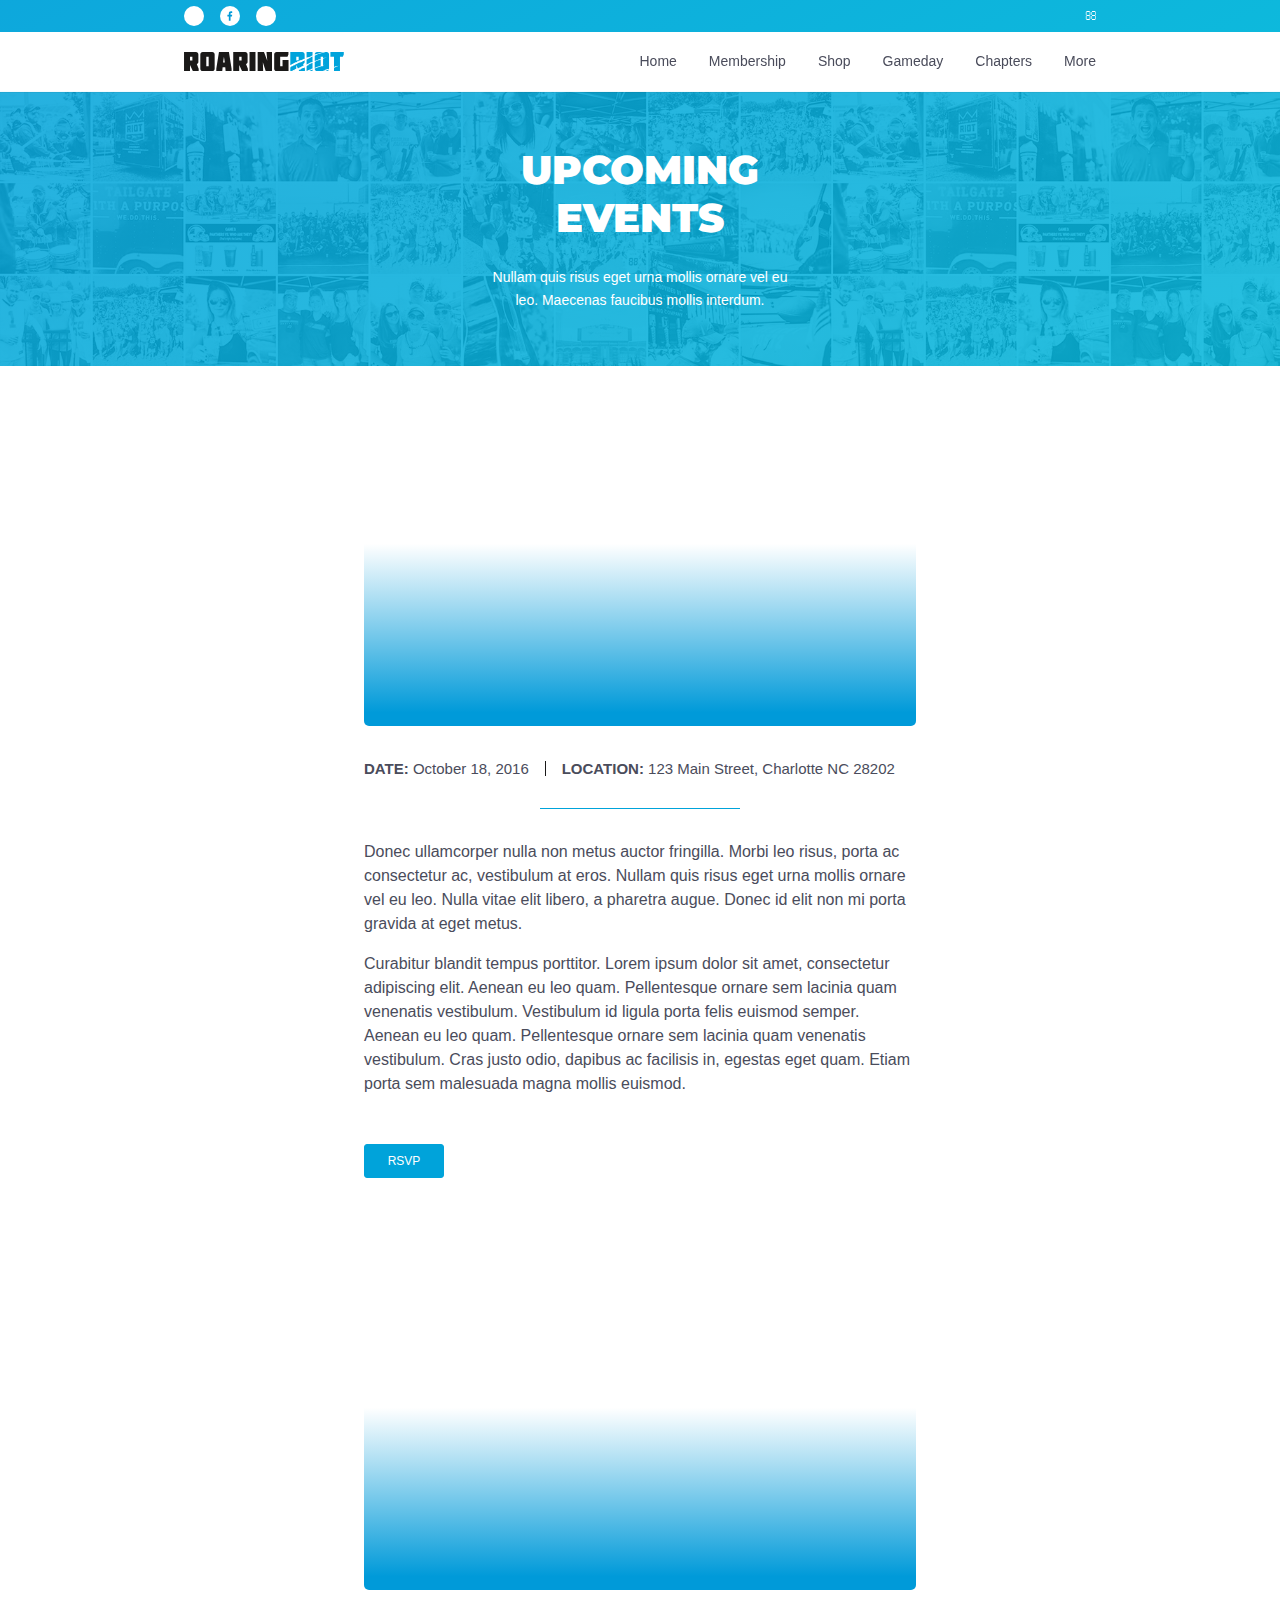
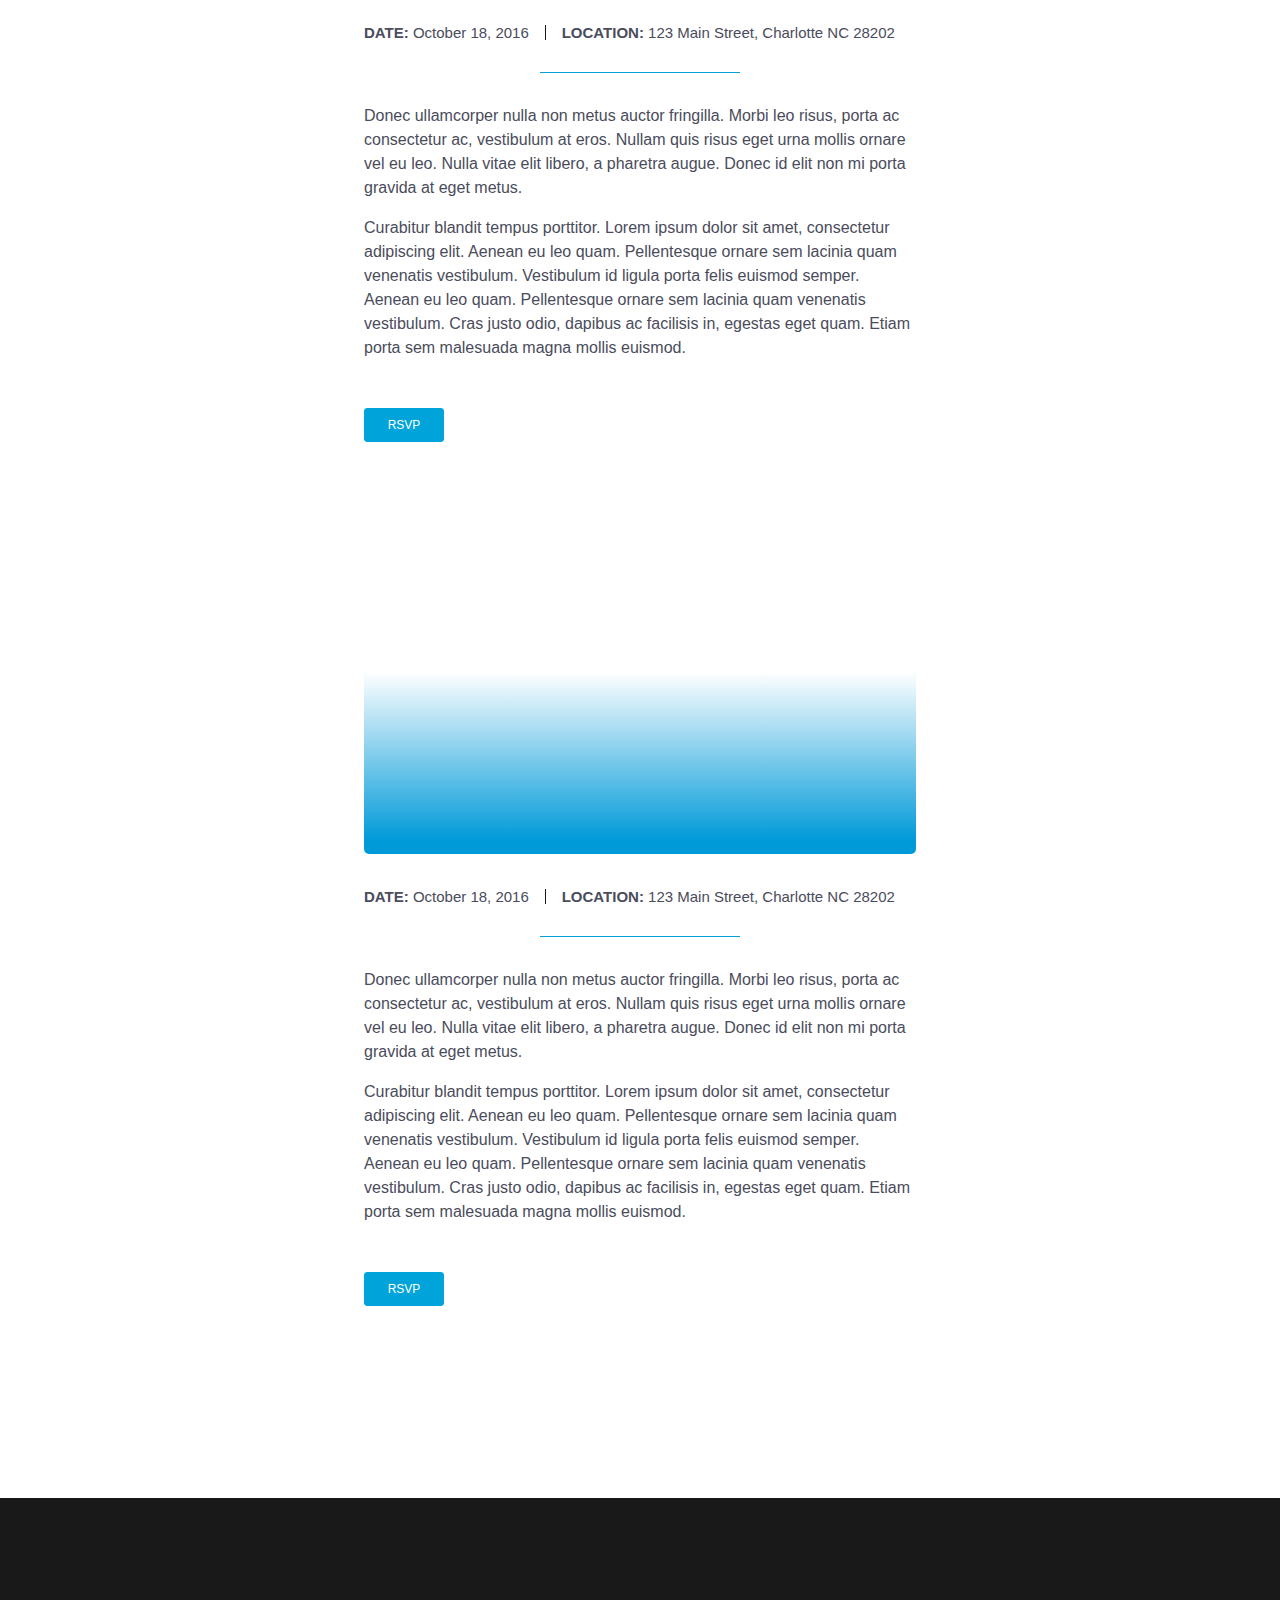
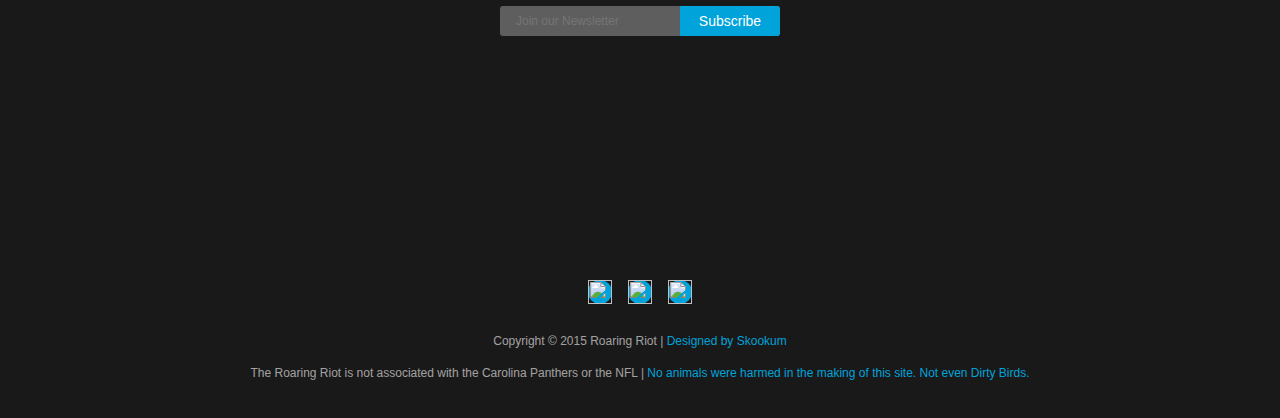
==== commit 619efbbe: "start of shopping sections" ====
--- a/events.html
+++ b/events.html
@@ -14,6 +14,19 @@
     <script type="text/javascript" language="javascript" src="scripts/jquery-11.0.min.js"></script>
   </head>
   <body onload="loaded()">
+    <div class="navigation__shop">
+      <div class="navigation__shop__container">
+        <ul class="social">
+          <li class="social__twitter"><img src="images/ui_icons/twitter-blue.svg"></li>
+          <li class="social__twitter"><img src="images/ui_icons/facebook-blue.svg"></li>
+          <li class="social__twitter"><img src="images/ui_icons/instagram-blue.svg"></li>
+        </ul>
+        <ul class="shopping">
+          <li><img src="images/ui_icons/cart-white.svg"></li>
+          <li><img src="images/ui_icons/search-white.svg"></li>
+        </ul>
+      </div>
+    </div>
     <nav class="navigation">
       <div class="navigation__container"><a href="index.html" class="logo"><img src="images/brand/logo.svg"></a>
         <ul class="navigation__links">
@@ -100,8 +113,8 @@
                   <div class="event__description">
                     <p>Donec ullamcorper nulla non metus auctor fringilla. Morbi leo risus, porta ac consectetur ac, vestibulum at eros. Nullam quis risus eget urna mollis ornare vel eu leo. Nulla vitae elit libero, a pharetra augue. Donec id elit non mi porta gravida at eget metus.</p>
                     <p>Curabitur blandit tempus porttitor. Lorem ipsum dolor sit amet, consectetur adipiscing elit. Aenean eu leo quam. Pellentesque ornare sem lacinia quam venenatis vestibulum. Vestibulum id ligula porta felis euismod semper. Aenean eu leo quam. Pellentesque ornare sem lacinia quam venenatis vestibulum. Cras justo odio, dapibus ac facilisis in, egestas eget quam. Etiam porta sem malesuada magna mollis euismod.</p>
+                    <button class="button clear">RSVP</button>
                   </div>
-                  <button class="button clear">RSVP</button>
                 </div>
                 <div class="eventAbstract">
                   <div class="event__image"><img src="images/events/seattle.jpg">
@@ -114,8 +127,8 @@
                   <div class="event__description">
                     <p>Donec ullamcorper nulla non metus auctor fringilla. Morbi leo risus, porta ac consectetur ac, vestibulum at eros. Nullam quis risus eget urna mollis ornare vel eu leo. Nulla vitae elit libero, a pharetra augue. Donec id elit non mi porta gravida at eget metus.</p>
                     <p>Curabitur blandit tempus porttitor. Lorem ipsum dolor sit amet, consectetur adipiscing elit. Aenean eu leo quam. Pellentesque ornare sem lacinia quam venenatis vestibulum. Vestibulum id ligula porta felis euismod semper. Aenean eu leo quam. Pellentesque ornare sem lacinia quam venenatis vestibulum. Cras justo odio, dapibus ac facilisis in, egestas eget quam. Etiam porta sem malesuada magna mollis euismod.</p>
+                    <button class="button clear">RSVP</button>
                   </div>
-                  <button class="button clear">RSVP</button>
                 </div>
                 <div class="eventAbstract">
                   <div class="event__image"><img src="images/events/beer.jpg">
@@ -128,8 +141,8 @@
                   <div class="event__description">
                     <p>Donec ullamcorper nulla non metus auctor fringilla. Morbi leo risus, porta ac consectetur ac, vestibulum at eros. Nullam quis risus eget urna mollis ornare vel eu leo. Nulla vitae elit libero, a pharetra augue. Donec id elit non mi porta gravida at eget metus.</p>
                     <p>Curabitur blandit tempus porttitor. Lorem ipsum dolor sit amet, consectetur adipiscing elit. Aenean eu leo quam. Pellentesque ornare sem lacinia quam venenatis vestibulum. Vestibulum id ligula porta felis euismod semper. Aenean eu leo quam. Pellentesque ornare sem lacinia quam venenatis vestibulum. Cras justo odio, dapibus ac facilisis in, egestas eget quam. Etiam porta sem malesuada magna mollis euismod.</p>
+                    <button class="button clear">RSVP</button>
                   </div>
-                  <button class="button clear">RSVP</button>
                 </div>
           </div>
         </section>
@@ -141,10 +154,10 @@
               <button class="button">Subscribe</button>
             </div>
             <div class="footer__base">
-              <ul class="footer__social">
-                <li class="twitter"><img src="images/ui_icons/heart.svg"></li>
-                <li class="twitter"><img src="images/ui_icons/heart.svg"></li>
-                <li class="twitter"><img src="images/ui_icons/heart.svg"></li>
+              <ul class="social">
+                <li class="social__twitter"><img src="images/ui_icons/heart.svg"></li>
+                <li class="social__twitter"><img src="images/ui_icons/heart.svg"></li>
+                <li class="social__twitter"><img src="images/ui_icons/heart.svg"></li>
               </ul>
               <p>Copyright © 2015 Roaring Riot | <a href="#">Designed by Skookum</a></p>
               <p>The Roaring Riot is not associated with the Carolina Panthers or the NFL | <a href="#">No animals were harmed in the making of this site. Not even Dirty Birds.</a></p>
--- a/css/main.css
+++ b/css/main.css
@@ -256,8 +256,7 @@
 
 h1, h2, h3, h4, h5, h6 {
   font-family: 'Montserrat', sans-serif;
-  font-weight: 700;
-  color: #1A1919; }
+  font-weight: 700; }
 
 .h1, .h2, .h3, .h4 {
   line-height: 1.2; }
@@ -353,7 +352,7 @@
   display: inline-block;
   float: left;
   position: relative;
-  border-bottom: 1px solid #E5E5E5; }
+  border-bottom: 1px solid #eee; }
   @media (max-width: 768px) {
     .input {
       width: 100%;
@@ -368,7 +367,7 @@
     bottom: 4px;
     font-size: 14px;
     font-size: 1.4rem;
-    color: #B0B0B0;
+    color: #6D6E71;
     overflow: hidden;
     text-overflow: ellipsis;
     white-space: nowrap; }
@@ -655,12 +654,15 @@
     filter: alpha(opacity=54); }
 
 .hero {
-  margin-top: 59px; }
+  margin-top: 91px; }
+  @media (max-width: 768px) {
+    .hero {
+      margin-top: 59px; } }
 
 .hero__image .hero__image__container {
   height: 412px;
   position: absolute;
-  top: 59px;
+  top: 91px;
   right: 0;
   bottom: 0;
   left: 0;
@@ -670,7 +672,7 @@
 .hero__image .hero__overlay {
   height: 412px;
   position: absolute;
-  top: 59px;
+  top: 91px;
   right: 0;
   bottom: 0;
   left: 0;
@@ -682,6 +684,10 @@
   background: -o-linear-gradient(-25deg, rgba(0, 163, 218, 0.85) 0%, rgba(0, 181, 218, 0.85) 100%);
   background: -ms-linear-gradient(-25deg, rgba(0, 163, 218, 0.85) 0%, rgba(0, 181, 218, 0.85) 100%);
   background: linear-gradient(155deg, rgba(0, 163, 218, 0.85) 0%, rgba(0, 181, 218, 0.85) 100%); }
+@media (max-width: 768px) {
+  .hero__image .hero__image__container,
+  .hero__image .hero__overlay {
+    top: 59px; } }
 
 .hero__container {
   max-width: 960px;
@@ -739,10 +745,63 @@
     padding-top: 24px; }
 
 @media (min-width: 769px) {
+  .navigation__shop {
+    height: 32px;
+    position: fixed;
+    top: 0;
+    right: 0;
+    left: 0;
+    background: rgba(0, 163, 218, 0.95);
+    /* Old browsers */
+    background: -moz-linear-gradient(-25deg, rgba(0, 163, 218, 0.95) 0%, rgba(0, 181, 218, 0.95) 100%);
+    background: -webkit-gradient(linear, left top, right bottom, color-stop(0%, rgba(0, 163, 218, 0.95)), color-stop(100%, rgba(0, 181, 218, 0.95)));
+    background: -webkit-linear-gradient(-25deg, rgba(0, 163, 218, 0.95) 0%, rgba(0, 181, 218, 0.95) 100%);
+    background: -o-linear-gradient(-25deg, rgba(0, 163, 218, 0.95) 0%, rgba(0, 181, 218, 0.95) 100%);
+    background: -ms-linear-gradient(-25deg, rgba(0, 163, 218, 0.95) 0%, rgba(0, 181, 218, 0.95) 100%);
+    background: linear-gradient(155deg, rgba(0, 163, 218, 0.95) 0%, rgba(0, 181, 218, 0.95) 100%);
+    z-index: 99; }
+    .navigation__shop .navigation__shop__container {
+      max-width: 960px;
+      margin: 0 auto;
+      position: relative;
+      padding: 0 24px; } }
+    @media (min-width: 769px) and (max-width: 600px) {
+      .navigation__shop .navigation__shop__container {
+        padding: 0 16px; } }
+@media (min-width: 769px) {
+    .navigation__shop .social {
+      position: relative;
+      top: 6px;
+      left: -6px; }
+      .navigation__shop .social li {
+        width: 20px;
+        height: 20px;
+        background: white;
+        margin: 0 6px; }
+    .navigation__shop .shopping {
+      position: absolute;
+      top: 0;
+      right: 12px; }
+      .navigation__shop .shopping li {
+        width: 24px;
+        height: 24px;
+        position: relative;
+        display: inline-block;
+        margin: 4px 6px; }
+        .navigation__shop .shopping li img {
+          width: 100%;
+          height: 100%;
+          position: absolute;
+          top: 0;
+          right: 0;
+          bottom: 0;
+          left: 0;
+          margin: auto; }
+
   .navigation {
     height: 60px;
     position: fixed;
-    top: 0;
+    top: 32px;
     right: 0;
     left: 0;
     background-color: rgba(255, 255, 255, 0.95);
@@ -891,6 +950,9 @@
         transform: translate3d(0, 0, 0);
         z-index: 98; } }
 @media (max-width: 768px) {
+  .social {
+    display: none; }
+
   .navigation {
     position: fixed;
     top: 0;
@@ -9665,22 +9727,6 @@
   100% {
     opacity: 0;
     filter: alpha(opacity=0); } }
-section.page {
-  display: none;
-  line-height: 499px;
-  text-align: center; }
-  section.page.is-active {
-    display: block; }
-  section.page > section {
-    height: 500px;
-    background-color: #A45EFD; }
-    section.page > section:nth-child(2n) {
-      background-color: #f9f9f9; }
-    section.page > section:nth-child(3n) {
-      background-color: #29D7A5; }
-    section.page > section:nth-child(4n) {
-      background-color: #FE6D6D; }
-
 .footer {
   padding: 60px 0;
   position: relative;
@@ -9793,9 +9839,9 @@
   .footer__base a {
     color: #00A3DA; }
 
-.footer__social {
+.social {
   padding-bottom: 16px; }
-  .footer__social li {
+  .social li {
     width: 24px;
     height: 24px;
     position: relative;
@@ -9804,8 +9850,8 @@
     -moz-border-radius: 50%;
     border-radius: 50%;
     background: #00A3DA;
-    margin: 8px; }
-    .footer__social li img {
+    margin: 8px 6px; }
+    .social li img {
       width: 100%;
       height: 100%;
       position: absolute;
@@ -9826,8 +9872,7 @@
     color: white;
     background: #1A1919; }
   .chapters ul {
-    *zoom: 1;
-    margin-top: 4px; }
+    *zoom: 1; }
     .chapters ul:before, .chapters ul:after {
       content: " ";
       display: table; }
@@ -9863,6 +9908,7 @@
   overflow: hidden; }
 
 .chapter__color {
+  display: none;
   position: absolute;
   top: -4px;
   right: -1px;
@@ -10112,6 +10158,11 @@
 .eventAbstract {
   padding-top: 24px;
   padding-bottom: 112px; }
+  @media (max-width: 600px) {
+    .eventAbstract {
+      padding-top: 0;
+      padding-bottom: 172px;
+      margin-top: -60px; } }
   .eventAbstract .event__image {
     height: 0;
     padding-bottom: 50%;
@@ -10119,10 +10170,18 @@
     -moz-border-radius: 5px;
     border-radius: 5px;
     margin-bottom: 32px; }
+    @media (max-width: 600px) {
+      .eventAbstract .event__image {
+        margin-top: 1px;
+        -webkit-border-radius: 0;
+        -moz-border-radius: 0;
+        border-radius: 0; } }
     .eventAbstract .event__image img {
       top: -10%; }
-  .eventAbstract .event__details {
-    padding-bottom: 20px; }
+  @media (max-width: 600px) {
+    .eventAbstract .event__details,
+    .eventAbstract .event__description {
+      padding: 0 16px; } }
   .eventAbstract .event__date,
   .eventAbstract .event__location {
     display: inline-block;
@@ -10135,6 +10194,7 @@
     margin-right: 12px; }
   .eventAbstract .event__description {
     padding-top: 32px;
+    margin-top: 20px;
     position: relative; }
     .eventAbstract .event__description p {
       padding-bottom: 16px;
@@ -10191,6 +10251,9 @@
     @media (max-width: 600px) {
       .section.eventPage .section__container {
         padding: 0 16px; } }
+    @media (max-width: 600px) {
+      .section.eventPage .section__container {
+        padding: 0 !important; } }
 
 .section__container {
   max-width: 960px;
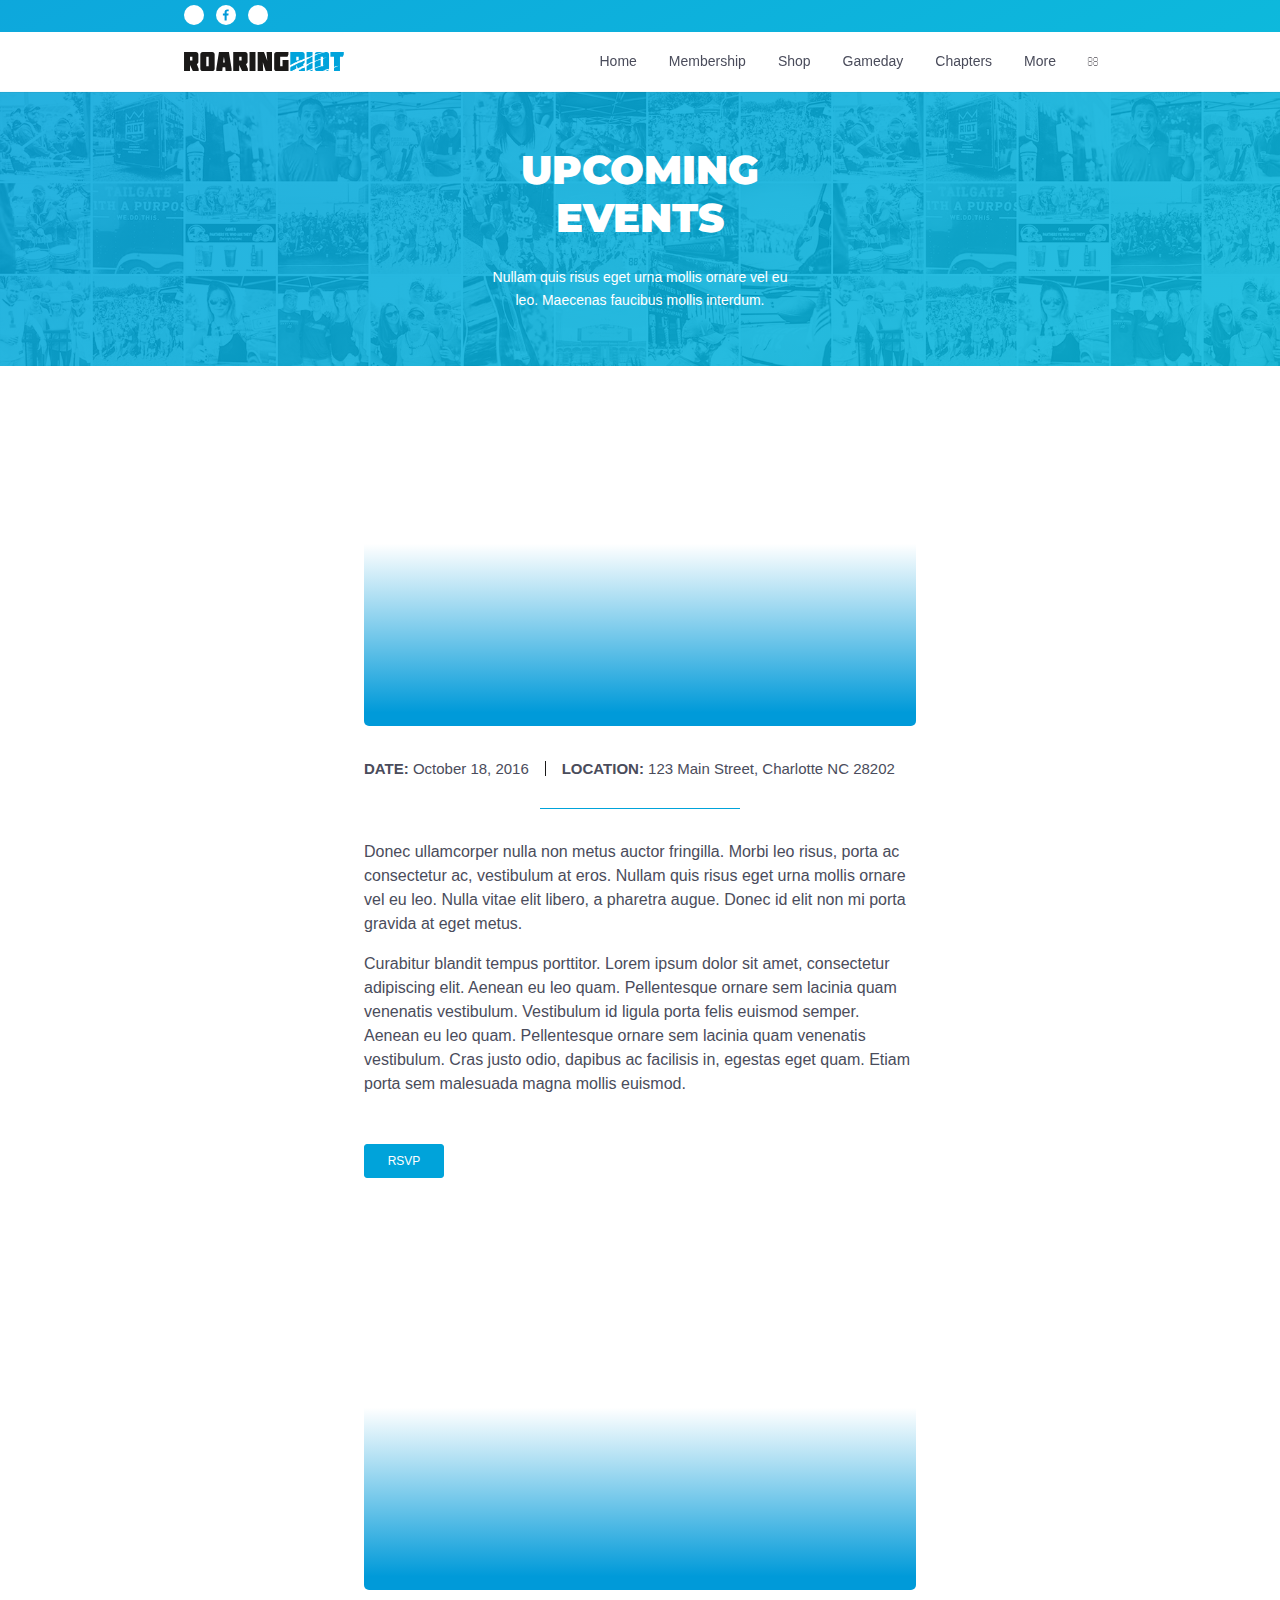
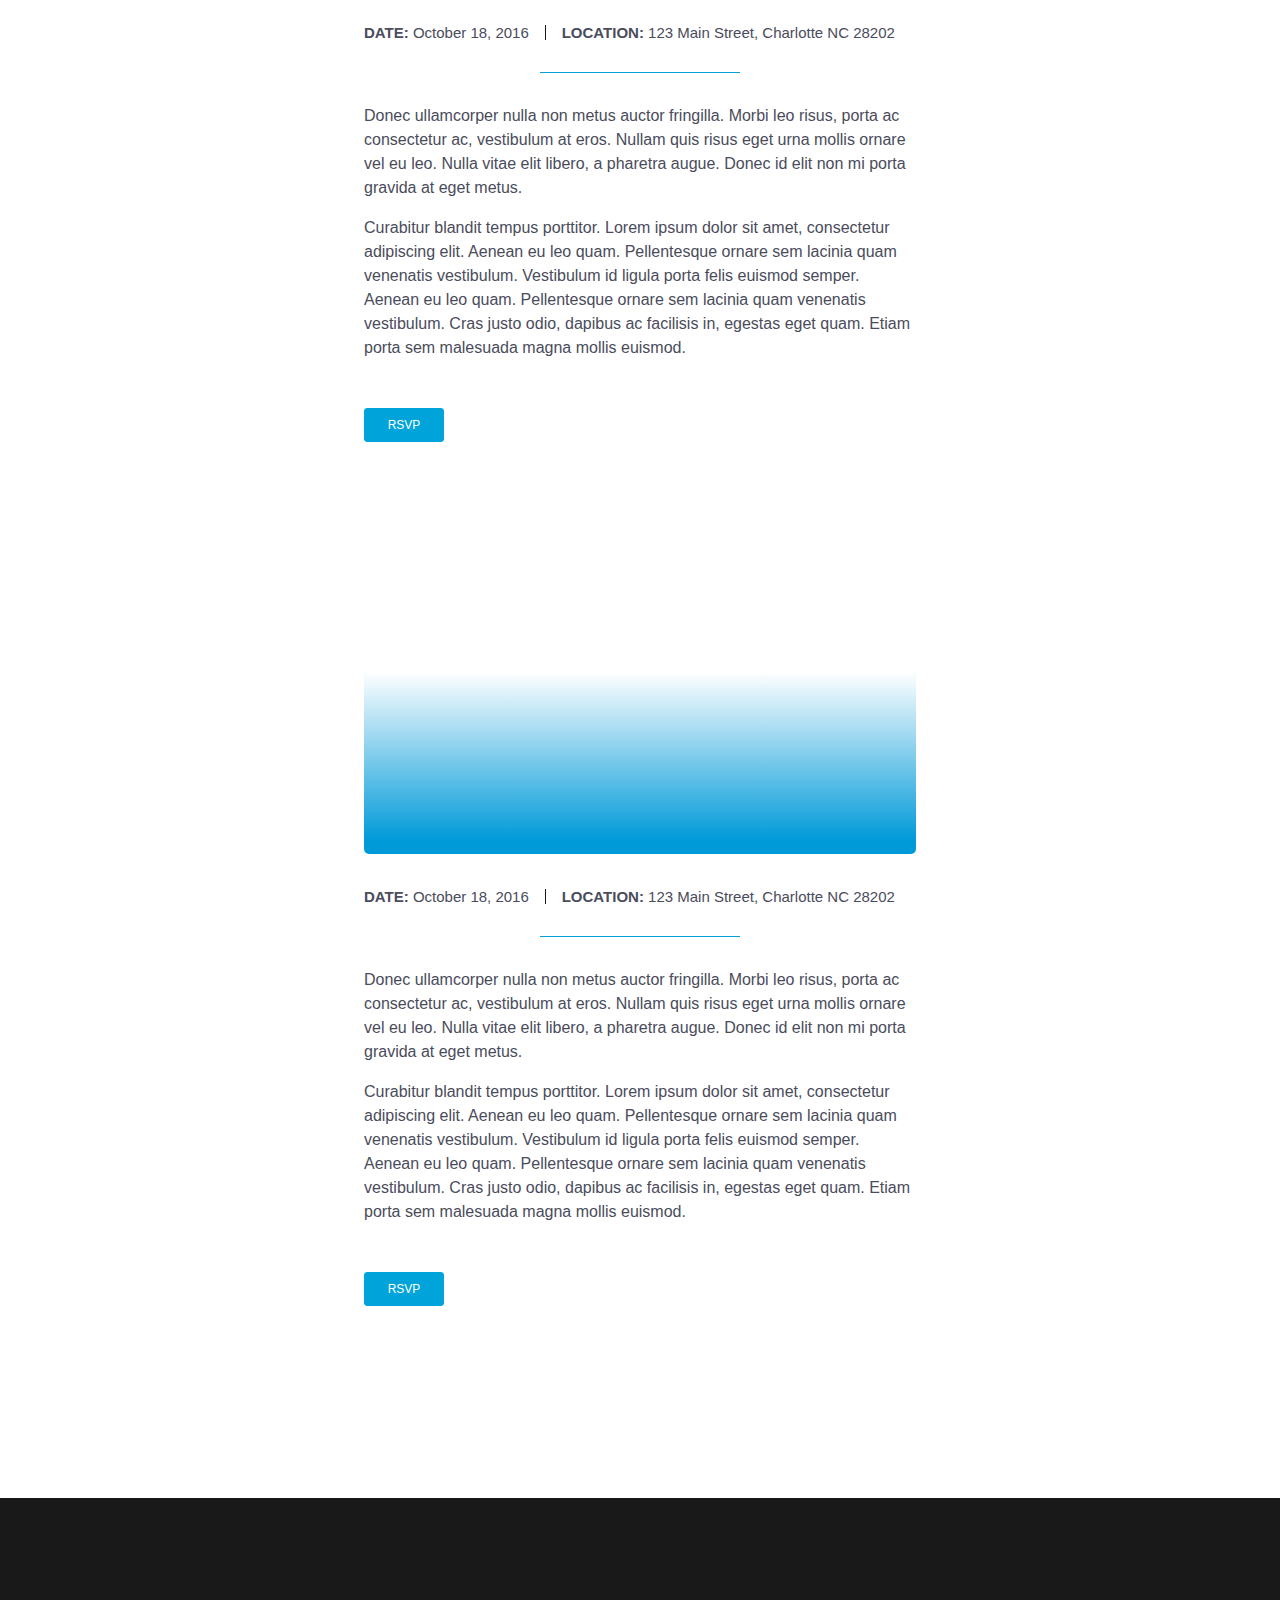
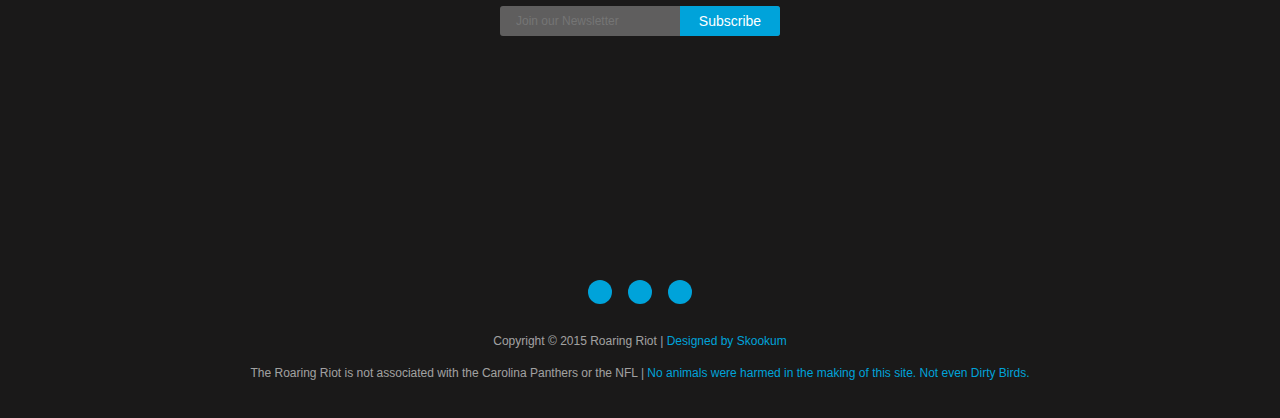
==== commit 1b78143d: "shopping badge support" ====
--- a/events.html
+++ b/events.html
@@ -16,15 +16,11 @@
   <body onload="loaded()">
     <div class="navigation__shop">
       <div class="navigation__shop__container">
-        <ul class="social">
-          <li class="social__twitter"><img src="images/ui_icons/twitter-blue.svg"></li>
-          <li class="social__twitter"><img src="images/ui_icons/facebook-blue.svg"></li>
-          <li class="social__twitter"><img src="images/ui_icons/instagram-blue.svg"></li>
-        </ul>
-        <ul class="shopping">
-          <li><img src="images/ui_icons/cart-white.svg"></li>
-          <li><img src="images/ui_icons/search-white.svg"></li>
-        </ul>
+            <ul class="socialGroup white">
+                  <li class="social twitter"><a href="#"></a></li>
+                  <li class="social facebook"><a href="#"></a></li>
+                  <li class="social instagram"><a href="#"></a></li>
+            </ul>
       </div>
     </div>
     <nav class="navigation">
@@ -85,6 +81,10 @@
                 </ul>
               </li>
         </ul>
+        <div class="navigation__search"></div>
+        <div class="navigation__shoppingCart">
+          <div class="shoppingCart__count"></div>
+        </div>
         <div class="burger"></div>
       </div>
     </nav>
@@ -154,11 +154,11 @@
               <button class="button">Subscribe</button>
             </div>
             <div class="footer__base">
-              <ul class="social">
-                <li class="social__twitter"><img src="images/ui_icons/heart.svg"></li>
-                <li class="social__twitter"><img src="images/ui_icons/heart.svg"></li>
-                <li class="social__twitter"><img src="images/ui_icons/heart.svg"></li>
-              </ul>
+                  <ul class="socialGroup blue">
+                        <li class="social twitter"><a href="#"></a></li>
+                        <li class="social facebook"><a href="#"></a></li>
+                        <li class="social instagram"><a href="#"></a></li>
+                  </ul>
               <p>Copyright © 2015 Roaring Riot | <a href="#">Designed by Skookum</a></p>
               <p>The Roaring Riot is not associated with the Carolina Panthers or the NFL | <a href="#">No animals were harmed in the making of this site. Not even Dirty Birds.</a></p>
             </div>
--- a/css/main.css
+++ b/css/main.css
@@ -769,34 +769,15 @@
       .navigation__shop .navigation__shop__container {
         padding: 0 16px; } }
 @media (min-width: 769px) {
-    .navigation__shop .social {
+    .navigation__shop .socialGroup {
       position: relative;
-      top: 6px;
-      left: -6px; }
-      .navigation__shop .social li {
+      top: 5px;
+      left: -4px; }
+      .navigation__shop .socialGroup .social {
         width: 20px;
         height: 20px;
-        background: white;
-        margin: 0 6px; }
-    .navigation__shop .shopping {
-      position: absolute;
-      top: 0;
-      right: 12px; }
-      .navigation__shop .shopping li {
-        width: 24px;
-        height: 24px;
-        position: relative;
-        display: inline-block;
-        margin: 4px 6px; }
-        .navigation__shop .shopping li img {
-          width: 100%;
-          height: 100%;
-          position: absolute;
-          top: 0;
-          right: 0;
-          bottom: 0;
-          left: 0;
-          margin: auto; }
+        margin: 0px 4px;
+        background-position: -2px -2px !important; }
 
   .navigation {
     height: 60px;
@@ -833,7 +814,56 @@
     .navigation .navigation__links {
       position: absolute;
       top: 0;
-      right: 8px; }
+      right: 48px; }
+    .navigation .navigation__search {
+      width: 48px;
+      height: 48px;
+      position: absolute;
+      top: 6px;
+      right: 4px;
+      padding: 12px;
+      background-image: url(../images/ui_icons/search-black.svg);
+      background-position: 12px 12px;
+      background-repeat: no-repeat;
+      opacity: 0.54;
+      filter: alpha(opacity=54);
+      cursor: pointer;
+      z-index: 999; }
+      .navigation .navigation__search:hover {
+        opacity: 1;
+        filter: alpha(opacity=100); }
+    .navigation .navigation__shoppingCart {
+      width: 48px;
+      height: 48px;
+      position: absolute;
+      top: -40px;
+      right: 4px;
+      padding: 12px;
+      background-image: url(../images/ui_icons/cart-white.svg);
+      background-position: 12px 12px;
+      background-repeat: no-repeat;
+      cursor: pointer;
+      z-index: 999; }
+      .navigation .navigation__shoppingCart .shoppingCart__count {
+        display: block;
+        height: 14px;
+        -webkit-border-radius: 7px;
+        -moz-border-radius: 7px;
+        border-radius: 7px;
+        position: absolute;
+        top: 0;
+        right: 34px;
+        bottom: 0;
+        margin: auto 0;
+        padding: 0 5px;
+        background: #1A1919;
+        font-size: 8px;
+        line-height: 14px;
+        color: white;
+        text-align: center;
+        font-weight: 500; }
+        .navigation .navigation__shoppingCart .shoppingCart__count:empty {
+          display: none; }
 
   .navigation__link {
     height: 60px;
@@ -878,7 +908,7 @@
       width: 100%;
       height: 100%; }
     .navigation__link .navigation__sublinks {
-      width: 280px;
+      width: 276px;
       height: auto;
       position: absolute;
       top: -1000px;
@@ -922,8 +952,8 @@
           .navigation__link .navigation__sublinks .navigation__sublink:hover .anchor {
             color: white;
             font-weight: 500; }
-    .navigation__link:nth-last-child(3) .navigation__sublinks, .navigation__link:nth-last-child(2) .navigation__sublinks, .navigation__link:nth-last-child(1) .navigation__sublinks {
-      left: -210px; }
+    .navigation__link:nth-last-child(2) .navigation__sublinks, .navigation__link:nth-last-child(1) .navigation__sublinks {
+      left: -206px; }
     .navigation__link:hover {
       color: rgba(0, 0, 0, 0.8);
       height: 90px; }
@@ -950,7 +980,7 @@
         transform: translate3d(0, 0, 0);
         z-index: 98; } }
 @media (max-width: 768px) {
-  .social {
+  .socialGroup {
     display: none; }
 
   .navigation {
@@ -964,7 +994,7 @@
       height: 48px;
       position: fixed;
       top: 6px;
-      left: 0;
+      left: 2px;
       padding: 12px;
       background-image: url(../images/ui_icons/burger.svg);
       background-position: 12px 12px;
@@ -988,6 +1018,24 @@
         right: 0;
         bottom: 0;
         left: 0; }
+    .navigation .navigation__search {
+      width: 48px;
+      height: 48px;
+      position: absolute;
+      top: 6px;
+      right: 4px;
+      padding: 12px;
+      background-image: url(../images/ui_icons/search-black.svg);
+      background-size: 40px 40px;
+      background-position: 4px 4px;
+      background-repeat: no-repeat;
+      opacity: 0.54;
+      filter: alpha(opacity=54);
+      cursor: pointer;
+      z-index: 999; }
+      .navigation .navigation__search:hover {
+        opacity: 1;
+        filter: alpha(opacity=100); }
     .navigation .navigation__links {
       display: none;
       background: rgba(0, 163, 218, 0.95);
@@ -3941,7 +3989,7 @@
       -o-transition: opacity 60ms ease-out;
       transition: opacity 60ms ease-out; }
     .navigation__link.is-active {
-      background: rgba(0, 0, 0, 0.08);
+      background: rgba(255, 255, 255, 0.2);
       position: relative;
       opacity: 1;
       filter: alpha(opacity=100);
@@ -3984,7 +4032,7 @@
       -ms-transform: translate3d(0, 0px, 0);
       -o-transform: translate3d(0, 0px, 0);
       transform: translate3d(0, 0px, 0);
-      background: rgba(0, 0, 0, 0.08); } }
+      background: rgba(255, 255, 255, 0.2); } }
   @-moz-keyframes up1 {
     0% {
       -webkit-transform: translate3d(0, 0, 0);
@@ -3999,7 +4047,7 @@
       -ms-transform: translate3d(0, 0px, 0);
       -o-transform: translate3d(0, 0px, 0);
       transform: translate3d(0, 0px, 0);
-      background: rgba(0, 0, 0, 0.08); } }
+      background: rgba(255, 255, 255, 0.2); } }
   @-ms-keyframes up1 {
     0% {
       -webkit-transform: translate3d(0, 0, 0);
@@ -4014,7 +4062,7 @@
       -ms-transform: translate3d(0, 0px, 0);
       -o-transform: translate3d(0, 0px, 0);
       transform: translate3d(0, 0px, 0);
-      background: rgba(0, 0, 0, 0.08); } }
+      background: rgba(255, 255, 255, 0.2); } }
   @-o-keyframes up1 {
     0% {
       -webkit-transform: translate3d(0, 0, 0);
@@ -4029,7 +4077,7 @@
       -ms-transform: translate3d(0, 0px, 0);
       -o-transform: translate3d(0, 0px, 0);
       transform: translate3d(0, 0px, 0);
-      background: rgba(0, 0, 0, 0.08); } }
+      background: rgba(255, 255, 255, 0.2); } }
   @keyframes up1 {
     0% {
       -webkit-transform: translate3d(0, 0, 0);
@@ -4044,7 +4092,7 @@
       -ms-transform: translate3d(0, 0px, 0);
       -o-transform: translate3d(0, 0px, 0);
       transform: translate3d(0, 0px, 0);
-      background: rgba(0, 0, 0, 0.08); } }
+      background: rgba(255, 255, 255, 0.2); } }
       .navigation__link.is-active:nth-child(2) {
         -webkit-transform: translate3d(0, -60px, 0);
         -moz-transform: translate3d(0, -60px, 0);
@@ -4070,7 +4118,7 @@
       -ms-transform: translate3d(0, -60px, 0);
       -o-transform: translate3d(0, -60px, 0);
       transform: translate3d(0, -60px, 0);
-      background: rgba(0, 0, 0, 0.08); } }
+      background: rgba(255, 255, 255, 0.2); } }
   @-moz-keyframes up2 {
     0% {
       -webkit-transform: translate3d(0, 0, 0);
@@ -4085,7 +4133,7 @@
       -ms-transform: translate3d(0, -60px, 0);
       -o-transform: translate3d(0, -60px, 0);
       transform: translate3d(0, -60px, 0);
-      background: rgba(0, 0, 0, 0.08); } }
+      background: rgba(255, 255, 255, 0.2); } }
   @-ms-keyframes up2 {
     0% {
       -webkit-transform: translate3d(0, 0, 0);
@@ -4100,7 +4148,7 @@
       -ms-transform: translate3d(0, -60px, 0);
       -o-transform: translate3d(0, -60px, 0);
       transform: translate3d(0, -60px, 0);
-      background: rgba(0, 0, 0, 0.08); } }
+      background: rgba(255, 255, 255, 0.2); } }
   @-o-keyframes up2 {
     0% {
       -webkit-transform: translate3d(0, 0, 0);
@@ -4115,7 +4163,7 @@
       -ms-transform: translate3d(0, -60px, 0);
       -o-transform: translate3d(0, -60px, 0);
       transform: translate3d(0, -60px, 0);
-      background: rgba(0, 0, 0, 0.08); } }
+      background: rgba(255, 255, 255, 0.2); } }
   @keyframes up2 {
     0% {
       -webkit-transform: translate3d(0, 0, 0);
@@ -4130,7 +4178,7 @@
       -ms-transform: translate3d(0, -60px, 0);
       -o-transform: translate3d(0, -60px, 0);
       transform: translate3d(0, -60px, 0);
-      background: rgba(0, 0, 0, 0.08); } }
+      background: rgba(255, 255, 255, 0.2); } }
       .navigation__link.is-active:nth-child(3) {
         -webkit-transform: translate3d(0, -120px, 0);
         -moz-transform: translate3d(0, -120px, 0);
@@ -4156,7 +4204,7 @@
       -ms-transform: translate3d(0, -120px, 0);
       -o-transform: translate3d(0, -120px, 0);
       transform: translate3d(0, -120px, 0);
-      background: rgba(0, 0, 0, 0.08); } }
+      background: rgba(255, 255, 255, 0.2); } }
   @-moz-keyframes up3 {
     0% {
       -webkit-transform: translate3d(0, 0, 0);
@@ -4171,7 +4219,7 @@
       -ms-transform: translate3d(0, -120px, 0);
       -o-transform: translate3d(0, -120px, 0);
       transform: translate3d(0, -120px, 0);
-      background: rgba(0, 0, 0, 0.08); } }
+      background: rgba(255, 255, 255, 0.2); } }
   @-ms-keyframes up3 {
     0% {
       -webkit-transform: translate3d(0, 0, 0);
@@ -4186,7 +4234,7 @@
       -ms-transform: translate3d(0, -120px, 0);
       -o-transform: translate3d(0, -120px, 0);
       transform: translate3d(0, -120px, 0);
-      background: rgba(0, 0, 0, 0.08); } }
+      background: rgba(255, 255, 255, 0.2); } }
   @-o-keyframes up3 {
     0% {
       -webkit-transform: translate3d(0, 0, 0);
@@ -4201,7 +4249,7 @@
       -ms-transform: translate3d(0, -120px, 0);
       -o-transform: translate3d(0, -120px, 0);
       transform: translate3d(0, -120px, 0);
-      background: rgba(0, 0, 0, 0.08); } }
+      background: rgba(255, 255, 255, 0.2); } }
   @keyframes up3 {
     0% {
       -webkit-transform: translate3d(0, 0, 0);
@@ -4216,7 +4264,7 @@
       -ms-transform: translate3d(0, -120px, 0);
       -o-transform: translate3d(0, -120px, 0);
       transform: translate3d(0, -120px, 0);
-      background: rgba(0, 0, 0, 0.08); } }
+      background: rgba(255, 255, 255, 0.2); } }
       .navigation__link.is-active:nth-child(4) {
         -webkit-transform: translate3d(0, -180px, 0);
         -moz-transform: translate3d(0, -180px, 0);
@@ -4242,7 +4290,7 @@
       -ms-transform: translate3d(0, -180px, 0);
       -o-transform: translate3d(0, -180px, 0);
       transform: translate3d(0, -180px, 0);
-      background: rgba(0, 0, 0, 0.08); } }
+      background: rgba(255, 255, 255, 0.2); } }
   @-moz-keyframes up4 {
     0% {
       -webkit-transform: translate3d(0, 0, 0);
@@ -4257,7 +4305,7 @@
       -ms-transform: translate3d(0, -180px, 0);
       -o-transform: translate3d(0, -180px, 0);
       transform: translate3d(0, -180px, 0);
-      background: rgba(0, 0, 0, 0.08); } }
+      background: rgba(255, 255, 255, 0.2); } }
   @-ms-keyframes up4 {
     0% {
       -webkit-transform: translate3d(0, 0, 0);
@@ -4272,7 +4320,7 @@
       -ms-transform: translate3d(0, -180px, 0);
       -o-transform: translate3d(0, -180px, 0);
       transform: translate3d(0, -180px, 0);
-      background: rgba(0, 0, 0, 0.08); } }
+      background: rgba(255, 255, 255, 0.2); } }
   @-o-keyframes up4 {
     0% {
       -webkit-transform: translate3d(0, 0, 0);
@@ -4287,7 +4335,7 @@
       -ms-transform: translate3d(0, -180px, 0);
       -o-transform: translate3d(0, -180px, 0);
       transform: translate3d(0, -180px, 0);
-      background: rgba(0, 0, 0, 0.08); } }
+      background: rgba(255, 255, 255, 0.2); } }
   @keyframes up4 {
     0% {
       -webkit-transform: translate3d(0, 0, 0);
@@ -4302,7 +4350,7 @@
       -ms-transform: translate3d(0, -180px, 0);
       -o-transform: translate3d(0, -180px, 0);
       transform: translate3d(0, -180px, 0);
-      background: rgba(0, 0, 0, 0.08); } }
+      background: rgba(255, 255, 255, 0.2); } }
       .navigation__link.is-active:nth-child(5) {
         -webkit-transform: translate3d(0, -240px, 0);
         -moz-transform: translate3d(0, -240px, 0);
@@ -4328,7 +4376,7 @@
       -ms-transform: translate3d(0, -240px, 0);
       -o-transform: translate3d(0, -240px, 0);
       transform: translate3d(0, -240px, 0);
-      background: rgba(0, 0, 0, 0.08); } }
+      background: rgba(255, 255, 255, 0.2); } }
   @-moz-keyframes up5 {
     0% {
       -webkit-transform: translate3d(0, 0, 0);
@@ -4343,7 +4391,7 @@
       -ms-transform: translate3d(0, -240px, 0);
       -o-transform: translate3d(0, -240px, 0);
       transform: translate3d(0, -240px, 0);
-      background: rgba(0, 0, 0, 0.08); } }
+      background: rgba(255, 255, 255, 0.2); } }
   @-ms-keyframes up5 {
     0% {
       -webkit-transform: translate3d(0, 0, 0);
@@ -4358,7 +4406,7 @@
       -ms-transform: translate3d(0, -240px, 0);
       -o-transform: translate3d(0, -240px, 0);
       transform: translate3d(0, -240px, 0);
-      background: rgba(0, 0, 0, 0.08); } }
+      background: rgba(255, 255, 255, 0.2); } }
   @-o-keyframes up5 {
     0% {
       -webkit-transform: translate3d(0, 0, 0);
@@ -4373,7 +4421,7 @@
       -ms-transform: translate3d(0, -240px, 0);
       -o-transform: translate3d(0, -240px, 0);
       transform: translate3d(0, -240px, 0);
-      background: rgba(0, 0, 0, 0.08); } }
+      background: rgba(255, 255, 255, 0.2); } }
   @keyframes up5 {
     0% {
       -webkit-transform: translate3d(0, 0, 0);
@@ -4388,7 +4436,7 @@
       -ms-transform: translate3d(0, -240px, 0);
       -o-transform: translate3d(0, -240px, 0);
       transform: translate3d(0, -240px, 0);
-      background: rgba(0, 0, 0, 0.08); } }
+      background: rgba(255, 255, 255, 0.2); } }
       .navigation__link.is-active:nth-child(6) {
         -webkit-transform: translate3d(0, -300px, 0);
         -moz-transform: translate3d(0, -300px, 0);
@@ -4414,7 +4462,7 @@
       -ms-transform: translate3d(0, -300px, 0);
       -o-transform: translate3d(0, -300px, 0);
       transform: translate3d(0, -300px, 0);
-      background: rgba(0, 0, 0, 0.08); } }
+      background: rgba(255, 255, 255, 0.2); } }
   @-moz-keyframes up6 {
     0% {
       -webkit-transform: translate3d(0, 0, 0);
@@ -4429,7 +4477,7 @@
       -ms-transform: translate3d(0, -300px, 0);
       -o-transform: translate3d(0, -300px, 0);
       transform: translate3d(0, -300px, 0);
-      background: rgba(0, 0, 0, 0.08); } }
+      background: rgba(255, 255, 255, 0.2); } }
   @-ms-keyframes up6 {
     0% {
       -webkit-transform: translate3d(0, 0, 0);
@@ -4444,7 +4492,7 @@
       -ms-transform: translate3d(0, -300px, 0);
       -o-transform: translate3d(0, -300px, 0);
       transform: translate3d(0, -300px, 0);
-      background: rgba(0, 0, 0, 0.08); } }
+      background: rgba(255, 255, 255, 0.2); } }
   @-o-keyframes up6 {
     0% {
       -webkit-transform: translate3d(0, 0, 0);
@@ -4459,7 +4507,7 @@
       -ms-transform: translate3d(0, -300px, 0);
       -o-transform: translate3d(0, -300px, 0);
       transform: translate3d(0, -300px, 0);
-      background: rgba(0, 0, 0, 0.08); } }
+      background: rgba(255, 255, 255, 0.2); } }
   @keyframes up6 {
     0% {
       -webkit-transform: translate3d(0, 0, 0);
@@ -4474,7 +4522,7 @@
       -ms-transform: translate3d(0, -300px, 0);
       -o-transform: translate3d(0, -300px, 0);
       transform: translate3d(0, -300px, 0);
-      background: rgba(0, 0, 0, 0.08); } }
+      background: rgba(255, 255, 255, 0.2); } }
       .navigation__link.is-active:nth-child(7) {
         -webkit-transform: translate3d(0, -360px, 0);
         -moz-transform: translate3d(0, -360px, 0);
@@ -4500,7 +4548,7 @@
       -ms-transform: translate3d(0, -360px, 0);
       -o-transform: translate3d(0, -360px, 0);
       transform: translate3d(0, -360px, 0);
-      background: rgba(0, 0, 0, 0.08); } }
+      background: rgba(255, 255, 255, 0.2); } }
   @-moz-keyframes up7 {
     0% {
       -webkit-transform: translate3d(0, 0, 0);
@@ -4515,7 +4563,7 @@
       -ms-transform: translate3d(0, -360px, 0);
       -o-transform: translate3d(0, -360px, 0);
       transform: translate3d(0, -360px, 0);
-      background: rgba(0, 0, 0, 0.08); } }
+      background: rgba(255, 255, 255, 0.2); } }
   @-ms-keyframes up7 {
     0% {
       -webkit-transform: translate3d(0, 0, 0);
@@ -4530,7 +4578,7 @@
       -ms-transform: translate3d(0, -360px, 0);
       -o-transform: translate3d(0, -360px, 0);
       transform: translate3d(0, -360px, 0);
-      background: rgba(0, 0, 0, 0.08); } }
+      background: rgba(255, 255, 255, 0.2); } }
   @-o-keyframes up7 {
     0% {
       -webkit-transform: translate3d(0, 0, 0);
@@ -4545,7 +4593,7 @@
       -ms-transform: translate3d(0, -360px, 0);
       -o-transform: translate3d(0, -360px, 0);
       transform: translate3d(0, -360px, 0);
-      background: rgba(0, 0, 0, 0.08); } }
+      background: rgba(255, 255, 255, 0.2); } }
   @keyframes up7 {
     0% {
       -webkit-transform: translate3d(0, 0, 0);
@@ -4560,7 +4608,7 @@
       -ms-transform: translate3d(0, -360px, 0);
       -o-transform: translate3d(0, -360px, 0);
       transform: translate3d(0, -360px, 0);
-      background: rgba(0, 0, 0, 0.08); } }
+      background: rgba(255, 255, 255, 0.2); } }
       .navigation__link.is-active:nth-child(8) {
         -webkit-transform: translate3d(0, -420px, 0);
         -moz-transform: translate3d(0, -420px, 0);
@@ -4586,7 +4634,7 @@
       -ms-transform: translate3d(0, -420px, 0);
       -o-transform: translate3d(0, -420px, 0);
       transform: translate3d(0, -420px, 0);
-      background: rgba(0, 0, 0, 0.08); } }
+      background: rgba(255, 255, 255, 0.2); } }
   @-moz-keyframes up8 {
     0% {
       -webkit-transform: translate3d(0, 0, 0);
@@ -4601,7 +4649,7 @@
       -ms-transform: translate3d(0, -420px, 0);
       -o-transform: translate3d(0, -420px, 0);
       transform: translate3d(0, -420px, 0);
-      background: rgba(0, 0, 0, 0.08); } }
+      background: rgba(255, 255, 255, 0.2); } }
   @-ms-keyframes up8 {
     0% {
       -webkit-transform: translate3d(0, 0, 0);
@@ -4616,7 +4664,7 @@
       -ms-transform: translate3d(0, -420px, 0);
       -o-transform: translate3d(0, -420px, 0);
       transform: translate3d(0, -420px, 0);
-      background: rgba(0, 0, 0, 0.08); } }
+      background: rgba(255, 255, 255, 0.2); } }
   @-o-keyframes up8 {
     0% {
       -webkit-transform: translate3d(0, 0, 0);
@@ -4631,7 +4679,7 @@
       -ms-transform: translate3d(0, -420px, 0);
       -o-transform: translate3d(0, -420px, 0);
       transform: translate3d(0, -420px, 0);
-      background: rgba(0, 0, 0, 0.08); } }
+      background: rgba(255, 255, 255, 0.2); } }
   @keyframes up8 {
     0% {
       -webkit-transform: translate3d(0, 0, 0);
@@ -4646,7 +4694,7 @@
       -ms-transform: translate3d(0, -420px, 0);
       -o-transform: translate3d(0, -420px, 0);
       transform: translate3d(0, -420px, 0);
-      background: rgba(0, 0, 0, 0.08); } }
+      background: rgba(255, 255, 255, 0.2); } }
       .navigation__link.is-active:nth-child(9) {
         -webkit-transform: translate3d(0, -480px, 0);
         -moz-transform: translate3d(0, -480px, 0);
@@ -4672,7 +4720,7 @@
       -ms-transform: translate3d(0, -480px, 0);
       -o-transform: translate3d(0, -480px, 0);
       transform: translate3d(0, -480px, 0);
-      background: rgba(0, 0, 0, 0.08); } }
+      background: rgba(255, 255, 255, 0.2); } }
   @-moz-keyframes up9 {
     0% {
       -webkit-transform: translate3d(0, 0, 0);
@@ -4687,7 +4735,7 @@
       -ms-transform: translate3d(0, -480px, 0);
       -o-transform: translate3d(0, -480px, 0);
       transform: translate3d(0, -480px, 0);
-      background: rgba(0, 0, 0, 0.08); } }
+      background: rgba(255, 255, 255, 0.2); } }
   @-ms-keyframes up9 {
     0% {
       -webkit-transform: translate3d(0, 0, 0);
@@ -4702,7 +4750,7 @@
       -ms-transform: translate3d(0, -480px, 0);
       -o-transform: translate3d(0, -480px, 0);
       transform: translate3d(0, -480px, 0);
-      background: rgba(0, 0, 0, 0.08); } }
+      background: rgba(255, 255, 255, 0.2); } }
   @-o-keyframes up9 {
     0% {
       -webkit-transform: translate3d(0, 0, 0);
@@ -4717,7 +4765,7 @@
       -ms-transform: translate3d(0, -480px, 0);
       -o-transform: translate3d(0, -480px, 0);
       transform: translate3d(0, -480px, 0);
-      background: rgba(0, 0, 0, 0.08); } }
+      background: rgba(255, 255, 255, 0.2); } }
   @keyframes up9 {
     0% {
       -webkit-transform: translate3d(0, 0, 0);
@@ -4732,7 +4780,7 @@
       -ms-transform: translate3d(0, -480px, 0);
       -o-transform: translate3d(0, -480px, 0);
       transform: translate3d(0, -480px, 0);
-      background: rgba(0, 0, 0, 0.08); } }
+      background: rgba(255, 255, 255, 0.2); } }
       .navigation__link.is-active:nth-child(10) {
         -webkit-transform: translate3d(0, -540px, 0);
         -moz-transform: translate3d(0, -540px, 0);
@@ -4758,7 +4806,7 @@
       -ms-transform: translate3d(0, -540px, 0);
       -o-transform: translate3d(0, -540px, 0);
       transform: translate3d(0, -540px, 0);
-      background: rgba(0, 0, 0, 0.08); } }
+      background: rgba(255, 255, 255, 0.2); } }
   @-moz-keyframes up10 {
     0% {
       -webkit-transform: translate3d(0, 0, 0);
@@ -4773,7 +4821,7 @@
       -ms-transform: translate3d(0, -540px, 0);
       -o-transform: translate3d(0, -540px, 0);
       transform: translate3d(0, -540px, 0);
-      background: rgba(0, 0, 0, 0.08); } }
+      background: rgba(255, 255, 255, 0.2); } }
   @-ms-keyframes up10 {
     0% {
       -webkit-transform: translate3d(0, 0, 0);
@@ -4788,7 +4836,7 @@
       -ms-transform: translate3d(0, -540px, 0);
       -o-transform: translate3d(0, -540px, 0);
       transform: translate3d(0, -540px, 0);
-      background: rgba(0, 0, 0, 0.08); } }
+      background: rgba(255, 255, 255, 0.2); } }
   @-o-keyframes up10 {
     0% {
       -webkit-transform: translate3d(0, 0, 0);
@@ -4803,7 +4851,7 @@
       -ms-transform: translate3d(0, -540px, 0);
       -o-transform: translate3d(0, -540px, 0);
       transform: translate3d(0, -540px, 0);
-      background: rgba(0, 0, 0, 0.08); } }
+      background: rgba(255, 255, 255, 0.2); } }
   @keyframes up10 {
     0% {
       -webkit-transform: translate3d(0, 0, 0);
@@ -4818,7 +4866,7 @@
       -ms-transform: translate3d(0, -540px, 0);
       -o-transform: translate3d(0, -540px, 0);
       transform: translate3d(0, -540px, 0);
-      background: rgba(0, 0, 0, 0.08); } }
+      background: rgba(255, 255, 255, 0.2); } }
       .navigation__link.is-active:nth-child(11) {
         -webkit-transform: translate3d(0, -600px, 0);
         -moz-transform: translate3d(0, -600px, 0);
@@ -4844,7 +4892,7 @@
       -ms-transform: translate3d(0, -600px, 0);
       -o-transform: translate3d(0, -600px, 0);
       transform: translate3d(0, -600px, 0);
-      background: rgba(0, 0, 0, 0.08); } }
+      background: rgba(255, 255, 255, 0.2); } }
   @-moz-keyframes up11 {
     0% {
       -webkit-transform: translate3d(0, 0, 0);
@@ -4859,7 +4907,7 @@
       -ms-transform: translate3d(0, -600px, 0);
       -o-transform: translate3d(0, -600px, 0);
       transform: translate3d(0, -600px, 0);
-      background: rgba(0, 0, 0, 0.08); } }
+      background: rgba(255, 255, 255, 0.2); } }
   @-ms-keyframes up11 {
     0% {
       -webkit-transform: translate3d(0, 0, 0);
@@ -4874,7 +4922,7 @@
       -ms-transform: translate3d(0, -600px, 0);
       -o-transform: translate3d(0, -600px, 0);
       transform: translate3d(0, -600px, 0);
-      background: rgba(0, 0, 0, 0.08); } }
+      background: rgba(255, 255, 255, 0.2); } }
   @-o-keyframes up11 {
     0% {
       -webkit-transform: translate3d(0, 0, 0);
@@ -4889,7 +4937,7 @@
       -ms-transform: translate3d(0, -600px, 0);
       -o-transform: translate3d(0, -600px, 0);
       transform: translate3d(0, -600px, 0);
-      background: rgba(0, 0, 0, 0.08); } }
+      background: rgba(255, 255, 255, 0.2); } }
   @keyframes up11 {
     0% {
       -webkit-transform: translate3d(0, 0, 0);
@@ -4904,7 +4952,7 @@
       -ms-transform: translate3d(0, -600px, 0);
       -o-transform: translate3d(0, -600px, 0);
       transform: translate3d(0, -600px, 0);
-      background: rgba(0, 0, 0, 0.08); } }
+      background: rgba(255, 255, 255, 0.2); } }
       .navigation__link.is-active:nth-child(12) {
         -webkit-transform: translate3d(0, -660px, 0);
         -moz-transform: translate3d(0, -660px, 0);
@@ -4930,7 +4978,7 @@
       -ms-transform: translate3d(0, -660px, 0);
       -o-transform: translate3d(0, -660px, 0);
       transform: translate3d(0, -660px, 0);
-      background: rgba(0, 0, 0, 0.08); } }
+      background: rgba(255, 255, 255, 0.2); } }
   @-moz-keyframes up12 {
     0% {
       -webkit-transform: translate3d(0, 0, 0);
@@ -4945,7 +4993,7 @@
       -ms-transform: translate3d(0, -660px, 0);
       -o-transform: translate3d(0, -660px, 0);
       transform: translate3d(0, -660px, 0);
-      background: rgba(0, 0, 0, 0.08); } }
+      background: rgba(255, 255, 255, 0.2); } }
   @-ms-keyframes up12 {
     0% {
       -webkit-transform: translate3d(0, 0, 0);
@@ -4960,7 +5008,7 @@
       -ms-transform: translate3d(0, -660px, 0);
       -o-transform: translate3d(0, -660px, 0);
       transform: translate3d(0, -660px, 0);
-      background: rgba(0, 0, 0, 0.08); } }
+      background: rgba(255, 255, 255, 0.2); } }
   @-o-keyframes up12 {
     0% {
       -webkit-transform: translate3d(0, 0, 0);
@@ -4975,7 +5023,7 @@
       -ms-transform: translate3d(0, -660px, 0);
       -o-transform: translate3d(0, -660px, 0);
       transform: translate3d(0, -660px, 0);
-      background: rgba(0, 0, 0, 0.08); } }
+      background: rgba(255, 255, 255, 0.2); } }
   @keyframes up12 {
     0% {
       -webkit-transform: translate3d(0, 0, 0);
@@ -4990,7 +5038,7 @@
       -ms-transform: translate3d(0, -660px, 0);
       -o-transform: translate3d(0, -660px, 0);
       transform: translate3d(0, -660px, 0);
-      background: rgba(0, 0, 0, 0.08); } }
+      background: rgba(255, 255, 255, 0.2); } }
       .navigation__link.is-active:nth-child(13) {
         -webkit-transform: translate3d(0, -720px, 0);
         -moz-transform: translate3d(0, -720px, 0);
@@ -5016,7 +5064,7 @@
       -ms-transform: translate3d(0, -720px, 0);
       -o-transform: translate3d(0, -720px, 0);
       transform: translate3d(0, -720px, 0);
-      background: rgba(0, 0, 0, 0.08); } }
+      background: rgba(255, 255, 255, 0.2); } }
   @-moz-keyframes up13 {
     0% {
       -webkit-transform: translate3d(0, 0, 0);
@@ -5031,7 +5079,7 @@
       -ms-transform: translate3d(0, -720px, 0);
       -o-transform: translate3d(0, -720px, 0);
       transform: translate3d(0, -720px, 0);
-      background: rgba(0, 0, 0, 0.08); } }
+      background: rgba(255, 255, 255, 0.2); } }
   @-ms-keyframes up13 {
     0% {
       -webkit-transform: translate3d(0, 0, 0);
@@ -5046,7 +5094,7 @@
       -ms-transform: translate3d(0, -720px, 0);
       -o-transform: translate3d(0, -720px, 0);
       transform: translate3d(0, -720px, 0);
-      background: rgba(0, 0, 0, 0.08); } }
+      background: rgba(255, 255, 255, 0.2); } }
   @-o-keyframes up13 {
     0% {
       -webkit-transform: translate3d(0, 0, 0);
@@ -5061,7 +5109,7 @@
       -ms-transform: translate3d(0, -720px, 0);
       -o-transform: translate3d(0, -720px, 0);
       transform: translate3d(0, -720px, 0);
-      background: rgba(0, 0, 0, 0.08); } }
+      background: rgba(255, 255, 255, 0.2); } }
   @keyframes up13 {
     0% {
       -webkit-transform: translate3d(0, 0, 0);
@@ -5076,7 +5124,7 @@
       -ms-transform: translate3d(0, -720px, 0);
       -o-transform: translate3d(0, -720px, 0);
       transform: translate3d(0, -720px, 0);
-      background: rgba(0, 0, 0, 0.08); } }
+      background: rgba(255, 255, 255, 0.2); } }
       .navigation__link.is-active:nth-child(14) {
         -webkit-transform: translate3d(0, -780px, 0);
         -moz-transform: translate3d(0, -780px, 0);
@@ -5102,7 +5150,7 @@
       -ms-transform: translate3d(0, -780px, 0);
       -o-transform: translate3d(0, -780px, 0);
       transform: translate3d(0, -780px, 0);
-      background: rgba(0, 0, 0, 0.08); } }
+      background: rgba(255, 255, 255, 0.2); } }
   @-moz-keyframes up14 {
     0% {
       -webkit-transform: translate3d(0, 0, 0);
@@ -5117,7 +5165,7 @@
       -ms-transform: translate3d(0, -780px, 0);
       -o-transform: translate3d(0, -780px, 0);
       transform: translate3d(0, -780px, 0);
-      background: rgba(0, 0, 0, 0.08); } }
+      background: rgba(255, 255, 255, 0.2); } }
   @-ms-keyframes up14 {
     0% {
       -webkit-transform: translate3d(0, 0, 0);
@@ -5132,7 +5180,7 @@
       -ms-transform: translate3d(0, -780px, 0);
       -o-transform: translate3d(0, -780px, 0);
       transform: translate3d(0, -780px, 0);
-      background: rgba(0, 0, 0, 0.08); } }
+      background: rgba(255, 255, 255, 0.2); } }
   @-o-keyframes up14 {
     0% {
       -webkit-transform: translate3d(0, 0, 0);
@@ -5147,7 +5195,7 @@
       -ms-transform: translate3d(0, -780px, 0);
       -o-transform: translate3d(0, -780px, 0);
       transform: translate3d(0, -780px, 0);
-      background: rgba(0, 0, 0, 0.08); } }
+      background: rgba(255, 255, 255, 0.2); } }
   @keyframes up14 {
     0% {
       -webkit-transform: translate3d(0, 0, 0);
@@ -5162,7 +5210,7 @@
       -ms-transform: translate3d(0, -780px, 0);
       -o-transform: translate3d(0, -780px, 0);
       transform: translate3d(0, -780px, 0);
-      background: rgba(0, 0, 0, 0.08); } }
+      background: rgba(255, 255, 255, 0.2); } }
       .navigation__link.is-active:nth-child(15) {
         -webkit-transform: translate3d(0, -840px, 0);
         -moz-transform: translate3d(0, -840px, 0);
@@ -5188,7 +5236,7 @@
       -ms-transform: translate3d(0, -840px, 0);
       -o-transform: translate3d(0, -840px, 0);
       transform: translate3d(0, -840px, 0);
-      background: rgba(0, 0, 0, 0.08); } }
+      background: rgba(255, 255, 255, 0.2); } }
   @-moz-keyframes up15 {
     0% {
       -webkit-transform: translate3d(0, 0, 0);
@@ -5203,7 +5251,7 @@
       -ms-transform: translate3d(0, -840px, 0);
       -o-transform: translate3d(0, -840px, 0);
       transform: translate3d(0, -840px, 0);
-      background: rgba(0, 0, 0, 0.08); } }
+      background: rgba(255, 255, 255, 0.2); } }
   @-ms-keyframes up15 {
     0% {
       -webkit-transform: translate3d(0, 0, 0);
@@ -5218,7 +5266,7 @@
       -ms-transform: translate3d(0, -840px, 0);
       -o-transform: translate3d(0, -840px, 0);
       transform: translate3d(0, -840px, 0);
-      background: rgba(0, 0, 0, 0.08); } }
+      background: rgba(255, 255, 255, 0.2); } }
   @-o-keyframes up15 {
     0% {
       -webkit-transform: translate3d(0, 0, 0);
@@ -5233,7 +5281,7 @@
       -ms-transform: translate3d(0, -840px, 0);
       -o-transform: translate3d(0, -840px, 0);
       transform: translate3d(0, -840px, 0);
-      background: rgba(0, 0, 0, 0.08); } }
+      background: rgba(255, 255, 255, 0.2); } }
   @keyframes up15 {
     0% {
       -webkit-transform: translate3d(0, 0, 0);
@@ -5248,7 +5296,7 @@
       -ms-transform: translate3d(0, -840px, 0);
       -o-transform: translate3d(0, -840px, 0);
       transform: translate3d(0, -840px, 0);
-      background: rgba(0, 0, 0, 0.08); } }
+      background: rgba(255, 255, 255, 0.2); } }
       .navigation__link.is-active:nth-child(16) {
         -webkit-transform: translate3d(0, -900px, 0);
         -moz-transform: translate3d(0, -900px, 0);
@@ -5274,7 +5322,7 @@
       -ms-transform: translate3d(0, -900px, 0);
       -o-transform: translate3d(0, -900px, 0);
       transform: translate3d(0, -900px, 0);
-      background: rgba(0, 0, 0, 0.08); } }
+      background: rgba(255, 255, 255, 0.2); } }
   @-moz-keyframes up16 {
     0% {
       -webkit-transform: translate3d(0, 0, 0);
@@ -5289,7 +5337,7 @@
       -ms-transform: translate3d(0, -900px, 0);
       -o-transform: translate3d(0, -900px, 0);
       transform: translate3d(0, -900px, 0);
-      background: rgba(0, 0, 0, 0.08); } }
+      background: rgba(255, 255, 255, 0.2); } }
   @-ms-keyframes up16 {
     0% {
       -webkit-transform: translate3d(0, 0, 0);
@@ -5304,7 +5352,7 @@
       -ms-transform: translate3d(0, -900px, 0);
       -o-transform: translate3d(0, -900px, 0);
       transform: translate3d(0, -900px, 0);
-      background: rgba(0, 0, 0, 0.08); } }
+      background: rgba(255, 255, 255, 0.2); } }
   @-o-keyframes up16 {
     0% {
       -webkit-transform: translate3d(0, 0, 0);
@@ -5319,7 +5367,7 @@
       -ms-transform: translate3d(0, -900px, 0);
       -o-transform: translate3d(0, -900px, 0);
       transform: translate3d(0, -900px, 0);
-      background: rgba(0, 0, 0, 0.08); } }
+      background: rgba(255, 255, 255, 0.2); } }
   @keyframes up16 {
     0% {
       -webkit-transform: translate3d(0, 0, 0);
@@ -5334,7 +5382,7 @@
       -ms-transform: translate3d(0, -900px, 0);
       -o-transform: translate3d(0, -900px, 0);
       transform: translate3d(0, -900px, 0);
-      background: rgba(0, 0, 0, 0.08); } }
+      background: rgba(255, 255, 255, 0.2); } }
       .navigation__link.is-active .navigation__sublinks {
         display: block;
         width: 100%;
@@ -6511,7 +6559,7 @@
       -ms-transform: translate3d(0, 0px, 0);
       -o-transform: translate3d(0, 0px, 0);
       transform: translate3d(0, 0px, 0);
-      background: rgba(0, 0, 0, 0.08); }
+      background: rgba(255, 255, 255, 0.2); }
     100% {
       -webkit-transform: translate3d(0, 0, 0);
       -moz-transform: translate3d(0, 0, 0);
@@ -6526,7 +6574,7 @@
       -ms-transform: translate3d(0, 0px, 0);
       -o-transform: translate3d(0, 0px, 0);
       transform: translate3d(0, 0px, 0);
-      background: rgba(0, 0, 0, 0.08); }
+      background: rgba(255, 255, 255, 0.2); }
     100% {
       -webkit-transform: translate3d(0, 0, 0);
       -moz-transform: translate3d(0, 0, 0);
@@ -6541,7 +6589,7 @@
       -ms-transform: translate3d(0, 0px, 0);
       -o-transform: translate3d(0, 0px, 0);
       transform: translate3d(0, 0px, 0);
-      background: rgba(0, 0, 0, 0.08); }
+      background: rgba(255, 255, 255, 0.2); }
     100% {
       -webkit-transform: translate3d(0, 0, 0);
       -moz-transform: translate3d(0, 0, 0);
@@ -6556,7 +6604,7 @@
       -ms-transform: translate3d(0, 0px, 0);
       -o-transform: translate3d(0, 0px, 0);
       transform: translate3d(0, 0px, 0);
-      background: rgba(0, 0, 0, 0.08); }
+      background: rgba(255, 255, 255, 0.2); }
     100% {
       -webkit-transform: translate3d(0, 0, 0);
       -moz-transform: translate3d(0, 0, 0);
@@ -6571,7 +6619,7 @@
       -ms-transform: translate3d(0, 0px, 0);
       -o-transform: translate3d(0, 0px, 0);
       transform: translate3d(0, 0px, 0);
-      background: rgba(0, 0, 0, 0.08); }
+      background: rgba(255, 255, 255, 0.2); }
     100% {
       -webkit-transform: translate3d(0, 0, 0);
       -moz-transform: translate3d(0, 0, 0);
@@ -6597,7 +6645,7 @@
       -ms-transform: translate3d(0, -60px, 0);
       -o-transform: translate3d(0, -60px, 0);
       transform: translate3d(0, -60px, 0);
-      background: rgba(0, 0, 0, 0.08); }
+      background: rgba(255, 255, 255, 0.2); }
     100% {
       -webkit-transform: translate3d(0, 0, 0);
       -moz-transform: translate3d(0, 0, 0);
@@ -6612,7 +6660,7 @@
       -ms-transform: translate3d(0, -60px, 0);
       -o-transform: translate3d(0, -60px, 0);
       transform: translate3d(0, -60px, 0);
-      background: rgba(0, 0, 0, 0.08); }
+      background: rgba(255, 255, 255, 0.2); }
     100% {
       -webkit-transform: translate3d(0, 0, 0);
       -moz-transform: translate3d(0, 0, 0);
@@ -6627,7 +6675,7 @@
       -ms-transform: translate3d(0, -60px, 0);
       -o-transform: translate3d(0, -60px, 0);
       transform: translate3d(0, -60px, 0);
-      background: rgba(0, 0, 0, 0.08); }
+      background: rgba(255, 255, 255, 0.2); }
     100% {
       -webkit-transform: translate3d(0, 0, 0);
       -moz-transform: translate3d(0, 0, 0);
@@ -6642,7 +6690,7 @@
       -ms-transform: translate3d(0, -60px, 0);
       -o-transform: translate3d(0, -60px, 0);
       transform: translate3d(0, -60px, 0);
-      background: rgba(0, 0, 0, 0.08); }
+      background: rgba(255, 255, 255, 0.2); }
     100% {
       -webkit-transform: translate3d(0, 0, 0);
       -moz-transform: translate3d(0, 0, 0);
@@ -6657,7 +6705,7 @@
       -ms-transform: translate3d(0, -60px, 0);
       -o-transform: translate3d(0, -60px, 0);
       transform: translate3d(0, -60px, 0);
-      background: rgba(0, 0, 0, 0.08); }
+      background: rgba(255, 255, 255, 0.2); }
     100% {
       -webkit-transform: translate3d(0, 0, 0);
       -moz-transform: translate3d(0, 0, 0);
@@ -6683,7 +6731,7 @@
       -ms-transform: translate3d(0, -120px, 0);
       -o-transform: translate3d(0, -120px, 0);
       transform: translate3d(0, -120px, 0);
-      background: rgba(0, 0, 0, 0.08); }
+      background: rgba(255, 255, 255, 0.2); }
     100% {
       -webkit-transform: translate3d(0, 0, 0);
       -moz-transform: translate3d(0, 0, 0);
@@ -6698,7 +6746,7 @@
       -ms-transform: translate3d(0, -120px, 0);
       -o-transform: translate3d(0, -120px, 0);
       transform: translate3d(0, -120px, 0);
-      background: rgba(0, 0, 0, 0.08); }
+      background: rgba(255, 255, 255, 0.2); }
     100% {
       -webkit-transform: translate3d(0, 0, 0);
       -moz-transform: translate3d(0, 0, 0);
@@ -6713,7 +6761,7 @@
       -ms-transform: translate3d(0, -120px, 0);
       -o-transform: translate3d(0, -120px, 0);
       transform: translate3d(0, -120px, 0);
-      background: rgba(0, 0, 0, 0.08); }
+      background: rgba(255, 255, 255, 0.2); }
     100% {
       -webkit-transform: translate3d(0, 0, 0);
       -moz-transform: translate3d(0, 0, 0);
@@ -6728,7 +6776,7 @@
       -ms-transform: translate3d(0, -120px, 0);
       -o-transform: translate3d(0, -120px, 0);
       transform: translate3d(0, -120px, 0);
-      background: rgba(0, 0, 0, 0.08); }
+      background: rgba(255, 255, 255, 0.2); }
     100% {
       -webkit-transform: translate3d(0, 0, 0);
       -moz-transform: translate3d(0, 0, 0);
@@ -6743,7 +6791,7 @@
       -ms-transform: translate3d(0, -120px, 0);
       -o-transform: translate3d(0, -120px, 0);
       transform: translate3d(0, -120px, 0);
-      background: rgba(0, 0, 0, 0.08); }
+      background: rgba(255, 255, 255, 0.2); }
     100% {
       -webkit-transform: translate3d(0, 0, 0);
       -moz-transform: translate3d(0, 0, 0);
@@ -6769,7 +6817,7 @@
       -ms-transform: translate3d(0, -180px, 0);
       -o-transform: translate3d(0, -180px, 0);
       transform: translate3d(0, -180px, 0);
-      background: rgba(0, 0, 0, 0.08); }
+      background: rgba(255, 255, 255, 0.2); }
     100% {
       -webkit-transform: translate3d(0, 0, 0);
       -moz-transform: translate3d(0, 0, 0);
@@ -6784,7 +6832,7 @@
       -ms-transform: translate3d(0, -180px, 0);
       -o-transform: translate3d(0, -180px, 0);
       transform: translate3d(0, -180px, 0);
-      background: rgba(0, 0, 0, 0.08); }
+      background: rgba(255, 255, 255, 0.2); }
     100% {
       -webkit-transform: translate3d(0, 0, 0);
       -moz-transform: translate3d(0, 0, 0);
@@ -6799,7 +6847,7 @@
       -ms-transform: translate3d(0, -180px, 0);
       -o-transform: translate3d(0, -180px, 0);
       transform: translate3d(0, -180px, 0);
-      background: rgba(0, 0, 0, 0.08); }
+      background: rgba(255, 255, 255, 0.2); }
     100% {
       -webkit-transform: translate3d(0, 0, 0);
       -moz-transform: translate3d(0, 0, 0);
@@ -6814,7 +6862,7 @@
       -ms-transform: translate3d(0, -180px, 0);
       -o-transform: translate3d(0, -180px, 0);
       transform: translate3d(0, -180px, 0);
-      background: rgba(0, 0, 0, 0.08); }
+      background: rgba(255, 255, 255, 0.2); }
     100% {
       -webkit-transform: translate3d(0, 0, 0);
       -moz-transform: translate3d(0, 0, 0);
@@ -6829,7 +6877,7 @@
       -ms-transform: translate3d(0, -180px, 0);
       -o-transform: translate3d(0, -180px, 0);
       transform: translate3d(0, -180px, 0);
-      background: rgba(0, 0, 0, 0.08); }
+      background: rgba(255, 255, 255, 0.2); }
     100% {
       -webkit-transform: translate3d(0, 0, 0);
       -moz-transform: translate3d(0, 0, 0);
@@ -6855,7 +6903,7 @@
       -ms-transform: translate3d(0, -240px, 0);
       -o-transform: translate3d(0, -240px, 0);
       transform: translate3d(0, -240px, 0);
-      background: rgba(0, 0, 0, 0.08); }
+      background: rgba(255, 255, 255, 0.2); }
     100% {
       -webkit-transform: translate3d(0, 0, 0);
       -moz-transform: translate3d(0, 0, 0);
@@ -6870,7 +6918,7 @@
       -ms-transform: translate3d(0, -240px, 0);
       -o-transform: translate3d(0, -240px, 0);
       transform: translate3d(0, -240px, 0);
-      background: rgba(0, 0, 0, 0.08); }
+      background: rgba(255, 255, 255, 0.2); }
     100% {
       -webkit-transform: translate3d(0, 0, 0);
       -moz-transform: translate3d(0, 0, 0);
@@ -6885,7 +6933,7 @@
       -ms-transform: translate3d(0, -240px, 0);
       -o-transform: translate3d(0, -240px, 0);
       transform: translate3d(0, -240px, 0);
-      background: rgba(0, 0, 0, 0.08); }
+      background: rgba(255, 255, 255, 0.2); }
     100% {
       -webkit-transform: translate3d(0, 0, 0);
       -moz-transform: translate3d(0, 0, 0);
@@ -6900,7 +6948,7 @@
       -ms-transform: translate3d(0, -240px, 0);
       -o-transform: translate3d(0, -240px, 0);
       transform: translate3d(0, -240px, 0);
-      background: rgba(0, 0, 0, 0.08); }
+      background: rgba(255, 255, 255, 0.2); }
     100% {
       -webkit-transform: translate3d(0, 0, 0);
       -moz-transform: translate3d(0, 0, 0);
@@ -6915,7 +6963,7 @@
       -ms-transform: translate3d(0, -240px, 0);
       -o-transform: translate3d(0, -240px, 0);
       transform: translate3d(0, -240px, 0);
-      background: rgba(0, 0, 0, 0.08); }
+      background: rgba(255, 255, 255, 0.2); }
     100% {
       -webkit-transform: translate3d(0, 0, 0);
       -moz-transform: translate3d(0, 0, 0);
@@ -6941,7 +6989,7 @@
       -ms-transform: translate3d(0, -300px, 0);
       -o-transform: translate3d(0, -300px, 0);
       transform: translate3d(0, -300px, 0);
-      background: rgba(0, 0, 0, 0.08); }
+      background: rgba(255, 255, 255, 0.2); }
     100% {
       -webkit-transform: translate3d(0, 0, 0);
       -moz-transform: translate3d(0, 0, 0);
@@ -6956,7 +7004,7 @@
       -ms-transform: translate3d(0, -300px, 0);
       -o-transform: translate3d(0, -300px, 0);
       transform: translate3d(0, -300px, 0);
-      background: rgba(0, 0, 0, 0.08); }
+      background: rgba(255, 255, 255, 0.2); }
     100% {
       -webkit-transform: translate3d(0, 0, 0);
       -moz-transform: translate3d(0, 0, 0);
@@ -6971,7 +7019,7 @@
       -ms-transform: translate3d(0, -300px, 0);
       -o-transform: translate3d(0, -300px, 0);
       transform: translate3d(0, -300px, 0);
-      background: rgba(0, 0, 0, 0.08); }
+      background: rgba(255, 255, 255, 0.2); }
     100% {
       -webkit-transform: translate3d(0, 0, 0);
       -moz-transform: translate3d(0, 0, 0);
@@ -6986,7 +7034,7 @@
       -ms-transform: translate3d(0, -300px, 0);
       -o-transform: translate3d(0, -300px, 0);
       transform: translate3d(0, -300px, 0);
-      background: rgba(0, 0, 0, 0.08); }
+      background: rgba(255, 255, 255, 0.2); }
     100% {
       -webkit-transform: translate3d(0, 0, 0);
       -moz-transform: translate3d(0, 0, 0);
@@ -7001,7 +7049,7 @@
       -ms-transform: translate3d(0, -300px, 0);
       -o-transform: translate3d(0, -300px, 0);
       transform: translate3d(0, -300px, 0);
-      background: rgba(0, 0, 0, 0.08); }
+      background: rgba(255, 255, 255, 0.2); }
     100% {
       -webkit-transform: translate3d(0, 0, 0);
       -moz-transform: translate3d(0, 0, 0);
@@ -7027,7 +7075,7 @@
       -ms-transform: translate3d(0, -360px, 0);
       -o-transform: translate3d(0, -360px, 0);
       transform: translate3d(0, -360px, 0);
-      background: rgba(0, 0, 0, 0.08); }
+      background: rgba(255, 255, 255, 0.2); }
     100% {
       -webkit-transform: translate3d(0, 0, 0);
       -moz-transform: translate3d(0, 0, 0);
@@ -7042,7 +7090,7 @@
       -ms-transform: translate3d(0, -360px, 0);
       -o-transform: translate3d(0, -360px, 0);
       transform: translate3d(0, -360px, 0);
-      background: rgba(0, 0, 0, 0.08); }
+      background: rgba(255, 255, 255, 0.2); }
     100% {
       -webkit-transform: translate3d(0, 0, 0);
       -moz-transform: translate3d(0, 0, 0);
@@ -7057,7 +7105,7 @@
       -ms-transform: translate3d(0, -360px, 0);
       -o-transform: translate3d(0, -360px, 0);
       transform: translate3d(0, -360px, 0);
-      background: rgba(0, 0, 0, 0.08); }
+      background: rgba(255, 255, 255, 0.2); }
     100% {
       -webkit-transform: translate3d(0, 0, 0);
       -moz-transform: translate3d(0, 0, 0);
@@ -7072,7 +7120,7 @@
       -ms-transform: translate3d(0, -360px, 0);
       -o-transform: translate3d(0, -360px, 0);
       transform: translate3d(0, -360px, 0);
-      background: rgba(0, 0, 0, 0.08); }
+      background: rgba(255, 255, 255, 0.2); }
     100% {
       -webkit-transform: translate3d(0, 0, 0);
       -moz-transform: translate3d(0, 0, 0);
@@ -7087,7 +7135,7 @@
       -ms-transform: translate3d(0, -360px, 0);
       -o-transform: translate3d(0, -360px, 0);
       transform: translate3d(0, -360px, 0);
-      background: rgba(0, 0, 0, 0.08); }
+      background: rgba(255, 255, 255, 0.2); }
     100% {
       -webkit-transform: translate3d(0, 0, 0);
       -moz-transform: translate3d(0, 0, 0);
@@ -7113,7 +7161,7 @@
       -ms-transform: translate3d(0, -420px, 0);
       -o-transform: translate3d(0, -420px, 0);
       transform: translate3d(0, -420px, 0);
-      background: rgba(0, 0, 0, 0.08); }
+      background: rgba(255, 255, 255, 0.2); }
     100% {
       -webkit-transform: translate3d(0, 0, 0);
       -moz-transform: translate3d(0, 0, 0);
@@ -7128,7 +7176,7 @@
       -ms-transform: translate3d(0, -420px, 0);
       -o-transform: translate3d(0, -420px, 0);
       transform: translate3d(0, -420px, 0);
-      background: rgba(0, 0, 0, 0.08); }
+      background: rgba(255, 255, 255, 0.2); }
     100% {
       -webkit-transform: translate3d(0, 0, 0);
       -moz-transform: translate3d(0, 0, 0);
@@ -7143,7 +7191,7 @@
       -ms-transform: translate3d(0, -420px, 0);
       -o-transform: translate3d(0, -420px, 0);
       transform: translate3d(0, -420px, 0);
-      background: rgba(0, 0, 0, 0.08); }
+      background: rgba(255, 255, 255, 0.2); }
     100% {
       -webkit-transform: translate3d(0, 0, 0);
       -moz-transform: translate3d(0, 0, 0);
@@ -7158,7 +7206,7 @@
       -ms-transform: translate3d(0, -420px, 0);
       -o-transform: translate3d(0, -420px, 0);
       transform: translate3d(0, -420px, 0);
-      background: rgba(0, 0, 0, 0.08); }
+      background: rgba(255, 255, 255, 0.2); }
     100% {
       -webkit-transform: translate3d(0, 0, 0);
       -moz-transform: translate3d(0, 0, 0);
@@ -7173,7 +7221,7 @@
       -ms-transform: translate3d(0, -420px, 0);
       -o-transform: translate3d(0, -420px, 0);
       transform: translate3d(0, -420px, 0);
-      background: rgba(0, 0, 0, 0.08); }
+      background: rgba(255, 255, 255, 0.2); }
     100% {
       -webkit-transform: translate3d(0, 0, 0);
       -moz-transform: translate3d(0, 0, 0);
@@ -7199,7 +7247,7 @@
       -ms-transform: translate3d(0, -480px, 0);
       -o-transform: translate3d(0, -480px, 0);
       transform: translate3d(0, -480px, 0);
-      background: rgba(0, 0, 0, 0.08); }
+      background: rgba(255, 255, 255, 0.2); }
     100% {
       -webkit-transform: translate3d(0, 0, 0);
       -moz-transform: translate3d(0, 0, 0);
@@ -7214,7 +7262,7 @@
       -ms-transform: translate3d(0, -480px, 0);
       -o-transform: translate3d(0, -480px, 0);
       transform: translate3d(0, -480px, 0);
-      background: rgba(0, 0, 0, 0.08); }
+      background: rgba(255, 255, 255, 0.2); }
     100% {
       -webkit-transform: translate3d(0, 0, 0);
       -moz-transform: translate3d(0, 0, 0);
@@ -7229,7 +7277,7 @@
       -ms-transform: translate3d(0, -480px, 0);
       -o-transform: translate3d(0, -480px, 0);
       transform: translate3d(0, -480px, 0);
-      background: rgba(0, 0, 0, 0.08); }
+      background: rgba(255, 255, 255, 0.2); }
     100% {
       -webkit-transform: translate3d(0, 0, 0);
       -moz-transform: translate3d(0, 0, 0);
@@ -7244,7 +7292,7 @@
       -ms-transform: translate3d(0, -480px, 0);
       -o-transform: translate3d(0, -480px, 0);
       transform: translate3d(0, -480px, 0);
-      background: rgba(0, 0, 0, 0.08); }
+      background: rgba(255, 255, 255, 0.2); }
     100% {
       -webkit-transform: translate3d(0, 0, 0);
       -moz-transform: translate3d(0, 0, 0);
@@ -7259,7 +7307,7 @@
       -ms-transform: translate3d(0, -480px, 0);
       -o-transform: translate3d(0, -480px, 0);
       transform: translate3d(0, -480px, 0);
-      background: rgba(0, 0, 0, 0.08); }
+      background: rgba(255, 255, 255, 0.2); }
     100% {
       -webkit-transform: translate3d(0, 0, 0);
       -moz-transform: translate3d(0, 0, 0);
@@ -7285,7 +7333,7 @@
       -ms-transform: translate3d(0, -540px, 0);
       -o-transform: translate3d(0, -540px, 0);
       transform: translate3d(0, -540px, 0);
-      background: rgba(0, 0, 0, 0.08); }
+      background: rgba(255, 255, 255, 0.2); }
     100% {
       -webkit-transform: translate3d(0, 0, 0);
       -moz-transform: translate3d(0, 0, 0);
@@ -7300,7 +7348,7 @@
       -ms-transform: translate3d(0, -540px, 0);
       -o-transform: translate3d(0, -540px, 0);
       transform: translate3d(0, -540px, 0);
-      background: rgba(0, 0, 0, 0.08); }
+      background: rgba(255, 255, 255, 0.2); }
     100% {
       -webkit-transform: translate3d(0, 0, 0);
       -moz-transform: translate3d(0, 0, 0);
@@ -7315,7 +7363,7 @@
       -ms-transform: translate3d(0, -540px, 0);
       -o-transform: translate3d(0, -540px, 0);
       transform: translate3d(0, -540px, 0);
-      background: rgba(0, 0, 0, 0.08); }
+      background: rgba(255, 255, 255, 0.2); }
     100% {
       -webkit-transform: translate3d(0, 0, 0);
       -moz-transform: translate3d(0, 0, 0);
@@ -7330,7 +7378,7 @@
       -ms-transform: translate3d(0, -540px, 0);
       -o-transform: translate3d(0, -540px, 0);
       transform: translate3d(0, -540px, 0);
-      background: rgba(0, 0, 0, 0.08); }
+      background: rgba(255, 255, 255, 0.2); }
     100% {
       -webkit-transform: translate3d(0, 0, 0);
       -moz-transform: translate3d(0, 0, 0);
@@ -7345,7 +7393,7 @@
       -ms-transform: translate3d(0, -540px, 0);
       -o-transform: translate3d(0, -540px, 0);
       transform: translate3d(0, -540px, 0);
-      background: rgba(0, 0, 0, 0.08); }
+      background: rgba(255, 255, 255, 0.2); }
     100% {
       -webkit-transform: translate3d(0, 0, 0);
       -moz-transform: translate3d(0, 0, 0);
@@ -7371,7 +7419,7 @@
       -ms-transform: translate3d(0, -600px, 0);
       -o-transform: translate3d(0, -600px, 0);
       transform: translate3d(0, -600px, 0);
-      background: rgba(0, 0, 0, 0.08); }
+      background: rgba(255, 255, 255, 0.2); }
     100% {
       -webkit-transform: translate3d(0, 0, 0);
       -moz-transform: translate3d(0, 0, 0);
@@ -7386,7 +7434,7 @@
       -ms-transform: translate3d(0, -600px, 0);
       -o-transform: translate3d(0, -600px, 0);
       transform: translate3d(0, -600px, 0);
-      background: rgba(0, 0, 0, 0.08); }
+      background: rgba(255, 255, 255, 0.2); }
     100% {
       -webkit-transform: translate3d(0, 0, 0);
       -moz-transform: translate3d(0, 0, 0);
@@ -7401,7 +7449,7 @@
       -ms-transform: translate3d(0, -600px, 0);
       -o-transform: translate3d(0, -600px, 0);
       transform: translate3d(0, -600px, 0);
-      background: rgba(0, 0, 0, 0.08); }
+      background: rgba(255, 255, 255, 0.2); }
     100% {
       -webkit-transform: translate3d(0, 0, 0);
       -moz-transform: translate3d(0, 0, 0);
@@ -7416,7 +7464,7 @@
       -ms-transform: translate3d(0, -600px, 0);
       -o-transform: translate3d(0, -600px, 0);
       transform: translate3d(0, -600px, 0);
-      background: rgba(0, 0, 0, 0.08); }
+      background: rgba(255, 255, 255, 0.2); }
     100% {
       -webkit-transform: translate3d(0, 0, 0);
       -moz-transform: translate3d(0, 0, 0);
@@ -7431,7 +7479,7 @@
       -ms-transform: translate3d(0, -600px, 0);
       -o-transform: translate3d(0, -600px, 0);
       transform: translate3d(0, -600px, 0);
-      background: rgba(0, 0, 0, 0.08); }
+      background: rgba(255, 255, 255, 0.2); }
     100% {
       -webkit-transform: translate3d(0, 0, 0);
       -moz-transform: translate3d(0, 0, 0);
@@ -7457,7 +7505,7 @@
       -ms-transform: translate3d(0, -660px, 0);
       -o-transform: translate3d(0, -660px, 0);
       transform: translate3d(0, -660px, 0);
-      background: rgba(0, 0, 0, 0.08); }
+      background: rgba(255, 255, 255, 0.2); }
     100% {
       -webkit-transform: translate3d(0, 0, 0);
       -moz-transform: translate3d(0, 0, 0);
@@ -7472,7 +7520,7 @@
       -ms-transform: translate3d(0, -660px, 0);
       -o-transform: translate3d(0, -660px, 0);
       transform: translate3d(0, -660px, 0);
-      background: rgba(0, 0, 0, 0.08); }
+      background: rgba(255, 255, 255, 0.2); }
     100% {
       -webkit-transform: translate3d(0, 0, 0);
       -moz-transform: translate3d(0, 0, 0);
@@ -7487,7 +7535,7 @@
       -ms-transform: translate3d(0, -660px, 0);
       -o-transform: translate3d(0, -660px, 0);
       transform: translate3d(0, -660px, 0);
-      background: rgba(0, 0, 0, 0.08); }
+      background: rgba(255, 255, 255, 0.2); }
     100% {
       -webkit-transform: translate3d(0, 0, 0);
       -moz-transform: translate3d(0, 0, 0);
@@ -7502,7 +7550,7 @@
       -ms-transform: translate3d(0, -660px, 0);
       -o-transform: translate3d(0, -660px, 0);
       transform: translate3d(0, -660px, 0);
-      background: rgba(0, 0, 0, 0.08); }
+      background: rgba(255, 255, 255, 0.2); }
     100% {
       -webkit-transform: translate3d(0, 0, 0);
       -moz-transform: translate3d(0, 0, 0);
@@ -7517,7 +7565,7 @@
       -ms-transform: translate3d(0, -660px, 0);
       -o-transform: translate3d(0, -660px, 0);
       transform: translate3d(0, -660px, 0);
-      background: rgba(0, 0, 0, 0.08); }
+      background: rgba(255, 255, 255, 0.2); }
     100% {
       -webkit-transform: translate3d(0, 0, 0);
       -moz-transform: translate3d(0, 0, 0);
@@ -7543,7 +7591,7 @@
       -ms-transform: translate3d(0, -720px, 0);
       -o-transform: translate3d(0, -720px, 0);
       transform: translate3d(0, -720px, 0);
-      background: rgba(0, 0, 0, 0.08); }
+      background: rgba(255, 255, 255, 0.2); }
     100% {
       -webkit-transform: translate3d(0, 0, 0);
       -moz-transform: translate3d(0, 0, 0);
@@ -7558,7 +7606,7 @@
       -ms-transform: translate3d(0, -720px, 0);
       -o-transform: translate3d(0, -720px, 0);
       transform: translate3d(0, -720px, 0);
-      background: rgba(0, 0, 0, 0.08); }
+      background: rgba(255, 255, 255, 0.2); }
     100% {
       -webkit-transform: translate3d(0, 0, 0);
       -moz-transform: translate3d(0, 0, 0);
@@ -7573,7 +7621,7 @@
       -ms-transform: translate3d(0, -720px, 0);
       -o-transform: translate3d(0, -720px, 0);
       transform: translate3d(0, -720px, 0);
-      background: rgba(0, 0, 0, 0.08); }
+      background: rgba(255, 255, 255, 0.2); }
     100% {
       -webkit-transform: translate3d(0, 0, 0);
       -moz-transform: translate3d(0, 0, 0);
@@ -7588,7 +7636,7 @@
       -ms-transform: translate3d(0, -720px, 0);
       -o-transform: translate3d(0, -720px, 0);
       transform: translate3d(0, -720px, 0);
-      background: rgba(0, 0, 0, 0.08); }
+      background: rgba(255, 255, 255, 0.2); }
     100% {
       -webkit-transform: translate3d(0, 0, 0);
       -moz-transform: translate3d(0, 0, 0);
@@ -7603,7 +7651,7 @@
       -ms-transform: translate3d(0, -720px, 0);
       -o-transform: translate3d(0, -720px, 0);
       transform: translate3d(0, -720px, 0);
-      background: rgba(0, 0, 0, 0.08); }
+      background: rgba(255, 255, 255, 0.2); }
     100% {
       -webkit-transform: translate3d(0, 0, 0);
       -moz-transform: translate3d(0, 0, 0);
@@ -7629,7 +7677,7 @@
       -ms-transform: translate3d(0, -780px, 0);
       -o-transform: translate3d(0, -780px, 0);
       transform: translate3d(0, -780px, 0);
-      background: rgba(0, 0, 0, 0.08); }
+      background: rgba(255, 255, 255, 0.2); }
     100% {
       -webkit-transform: translate3d(0, 0, 0);
       -moz-transform: translate3d(0, 0, 0);
@@ -7644,7 +7692,7 @@
       -ms-transform: translate3d(0, -780px, 0);
       -o-transform: translate3d(0, -780px, 0);
       transform: translate3d(0, -780px, 0);
-      background: rgba(0, 0, 0, 0.08); }
+      background: rgba(255, 255, 255, 0.2); }
     100% {
       -webkit-transform: translate3d(0, 0, 0);
       -moz-transform: translate3d(0, 0, 0);
@@ -7659,7 +7707,7 @@
       -ms-transform: translate3d(0, -780px, 0);
       -o-transform: translate3d(0, -780px, 0);
       transform: translate3d(0, -780px, 0);
-      background: rgba(0, 0, 0, 0.08); }
+      background: rgba(255, 255, 255, 0.2); }
     100% {
       -webkit-transform: translate3d(0, 0, 0);
       -moz-transform: translate3d(0, 0, 0);
@@ -7674,7 +7722,7 @@
       -ms-transform: translate3d(0, -780px, 0);
       -o-transform: translate3d(0, -780px, 0);
       transform: translate3d(0, -780px, 0);
-      background: rgba(0, 0, 0, 0.08); }
+      background: rgba(255, 255, 255, 0.2); }
     100% {
       -webkit-transform: translate3d(0, 0, 0);
       -moz-transform: translate3d(0, 0, 0);
@@ -7689,7 +7737,7 @@
       -ms-transform: translate3d(0, -780px, 0);
       -o-transform: translate3d(0, -780px, 0);
       transform: translate3d(0, -780px, 0);
-      background: rgba(0, 0, 0, 0.08); }
+      background: rgba(255, 255, 255, 0.2); }
     100% {
       -webkit-transform: translate3d(0, 0, 0);
       -moz-transform: translate3d(0, 0, 0);
@@ -7715,7 +7763,7 @@
       -ms-transform: translate3d(0, -840px, 0);
       -o-transform: translate3d(0, -840px, 0);
       transform: translate3d(0, -840px, 0);
-      background: rgba(0, 0, 0, 0.08); }
+      background: rgba(255, 255, 255, 0.2); }
     100% {
       -webkit-transform: translate3d(0, 0, 0);
       -moz-transform: translate3d(0, 0, 0);
@@ -7730,7 +7778,7 @@
       -ms-transform: translate3d(0, -840px, 0);
       -o-transform: translate3d(0, -840px, 0);
       transform: translate3d(0, -840px, 0);
-      background: rgba(0, 0, 0, 0.08); }
+      background: rgba(255, 255, 255, 0.2); }
     100% {
       -webkit-transform: translate3d(0, 0, 0);
       -moz-transform: translate3d(0, 0, 0);
@@ -7745,7 +7793,7 @@
       -ms-transform: translate3d(0, -840px, 0);
       -o-transform: translate3d(0, -840px, 0);
       transform: translate3d(0, -840px, 0);
-      background: rgba(0, 0, 0, 0.08); }
+      background: rgba(255, 255, 255, 0.2); }
     100% {
       -webkit-transform: translate3d(0, 0, 0);
       -moz-transform: translate3d(0, 0, 0);
@@ -7760,7 +7808,7 @@
       -ms-transform: translate3d(0, -840px, 0);
       -o-transform: translate3d(0, -840px, 0);
       transform: translate3d(0, -840px, 0);
-      background: rgba(0, 0, 0, 0.08); }
+      background: rgba(255, 255, 255, 0.2); }
     100% {
       -webkit-transform: translate3d(0, 0, 0);
       -moz-transform: translate3d(0, 0, 0);
@@ -7775,7 +7823,7 @@
       -ms-transform: translate3d(0, -840px, 0);
       -o-transform: translate3d(0, -840px, 0);
       transform: translate3d(0, -840px, 0);
-      background: rgba(0, 0, 0, 0.08); }
+      background: rgba(255, 255, 255, 0.2); }
     100% {
       -webkit-transform: translate3d(0, 0, 0);
       -moz-transform: translate3d(0, 0, 0);
@@ -7801,7 +7849,7 @@
       -ms-transform: translate3d(0, -900px, 0);
       -o-transform: translate3d(0, -900px, 0);
       transform: translate3d(0, -900px, 0);
-      background: rgba(0, 0, 0, 0.08); }
+      background: rgba(255, 255, 255, 0.2); }
     100% {
       -webkit-transform: translate3d(0, 0, 0);
       -moz-transform: translate3d(0, 0, 0);
@@ -7816,7 +7864,7 @@
       -ms-transform: translate3d(0, -900px, 0);
       -o-transform: translate3d(0, -900px, 0);
       transform: translate3d(0, -900px, 0);
-      background: rgba(0, 0, 0, 0.08); }
+      background: rgba(255, 255, 255, 0.2); }
     100% {
       -webkit-transform: translate3d(0, 0, 0);
       -moz-transform: translate3d(0, 0, 0);
@@ -7831,7 +7879,7 @@
       -ms-transform: translate3d(0, -900px, 0);
       -o-transform: translate3d(0, -900px, 0);
       transform: translate3d(0, -900px, 0);
-      background: rgba(0, 0, 0, 0.08); }
+      background: rgba(255, 255, 255, 0.2); }
     100% {
       -webkit-transform: translate3d(0, 0, 0);
       -moz-transform: translate3d(0, 0, 0);
@@ -7846,7 +7894,7 @@
       -ms-transform: translate3d(0, -900px, 0);
       -o-transform: translate3d(0, -900px, 0);
       transform: translate3d(0, -900px, 0);
-      background: rgba(0, 0, 0, 0.08); }
+      background: rgba(255, 255, 255, 0.2); }
     100% {
       -webkit-transform: translate3d(0, 0, 0);
       -moz-transform: translate3d(0, 0, 0);
@@ -7861,7 +7909,7 @@
       -ms-transform: translate3d(0, -900px, 0);
       -o-transform: translate3d(0, -900px, 0);
       transform: translate3d(0, -900px, 0);
-      background: rgba(0, 0, 0, 0.08); }
+      background: rgba(255, 255, 255, 0.2); }
     100% {
       -webkit-transform: translate3d(0, 0, 0);
       -moz-transform: translate3d(0, 0, 0);
@@ -9838,28 +9886,6 @@
     line-height: 1.3em; }
   .footer__base a {
     color: #00A3DA; }
-
-.social {
-  padding-bottom: 16px; }
-  .social li {
-    width: 24px;
-    height: 24px;
-    position: relative;
-    display: inline-block;
-    -webkit-border-radius: 50%;
-    -moz-border-radius: 50%;
-    border-radius: 50%;
-    background: #00A3DA;
-    margin: 8px 6px; }
-    .social li img {
-      width: 100%;
-      height: 100%;
-      position: absolute;
-      top: 0;
-      right: 0;
-      bottom: 0;
-      left: 0;
-      margin: auto; }
 
 .chapters {
   position: relative; }
@@ -10323,7 +10349,6 @@
     bottom: -80px; }
     @media (max-width: 950px) {
       .section__image.left {
-        left: -5%;
         max-width: 50%; } }
     @media (max-width: 600px) {
       .section__image.left {
@@ -10380,6 +10405,37 @@
     content: url(../images/people/couple.png); }
   .section__image.yourCity {
     content: url(../images/people/crowd.png); }
+
+.socialGroup {
+  padding-bottom: 16px; }
+  .socialGroup.blue .social {
+    background: #00A3DA; }
+    .socialGroup.blue .social.twitter {
+      background-image: url(../images/ui_icons/twitter-white.svg); }
+    .socialGroup.blue .social.facebook {
+      background-image: url(../images/ui_icons/facebook-white.svg); }
+    .socialGroup.blue .social.instagram {
+      background-image: url(../images/ui_icons/instagram-white.svg); }
+  .socialGroup.white .social {
+    background: white; }
+    .socialGroup.white .social.twitter {
+      background-image: url(../images/ui_icons/twitter-blue.svg); }
+    .socialGroup.white .social.facebook {
+      background-image: url(../images/ui_icons/facebook-blue.svg); }
+    .socialGroup.white .social.instagram {
+      background-image: url(../images/ui_icons/instagram-blue.svg); }
+  .socialGroup .social {
+    width: 24px;
+    height: 24px;
+    position: relative;
+    display: inline-block;
+    -webkit-border-radius: 50%;
+    -moz-border-radius: 50%;
+    border-radius: 50%;
+    margin: 8px 6px;
+    background-position: 0px 1px;
+    background-repeat: no-repeat;
+    cursor: pointer; }
 
 .topSellers {
   *zoom: 1; }
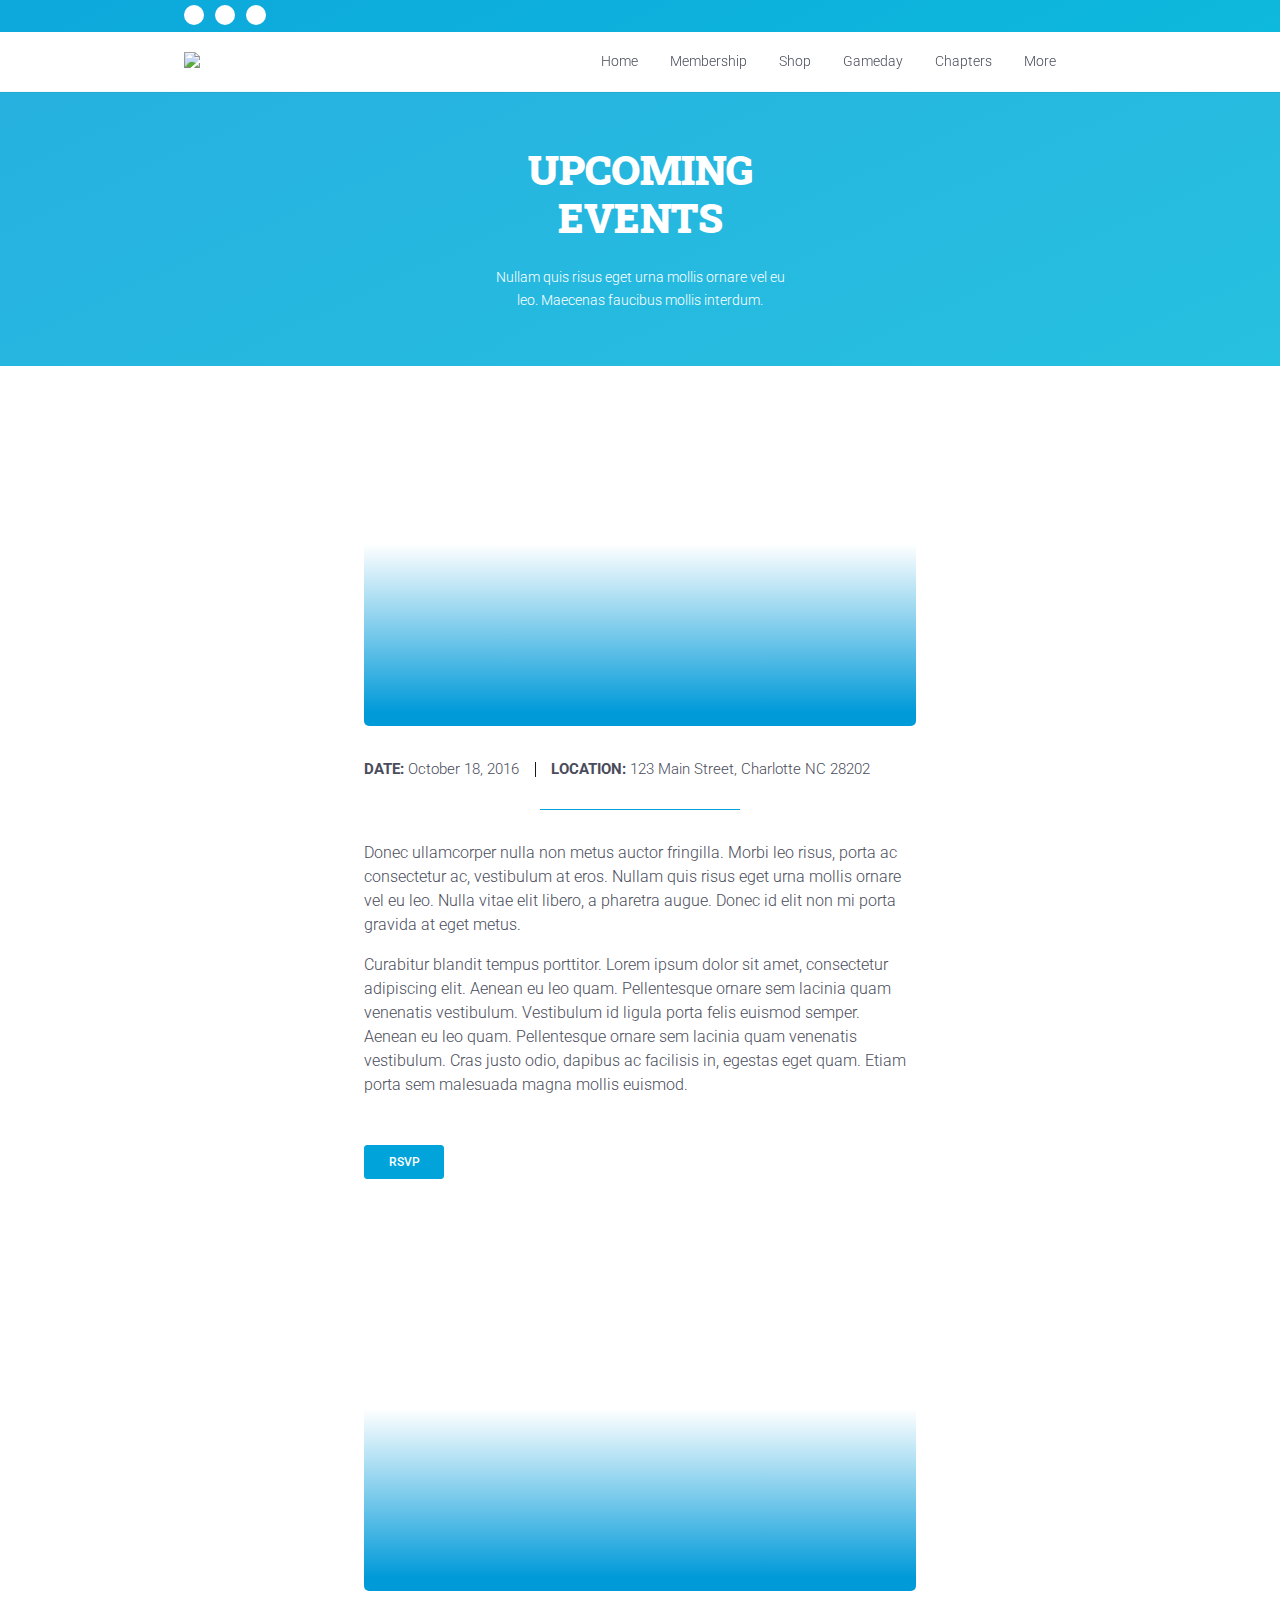
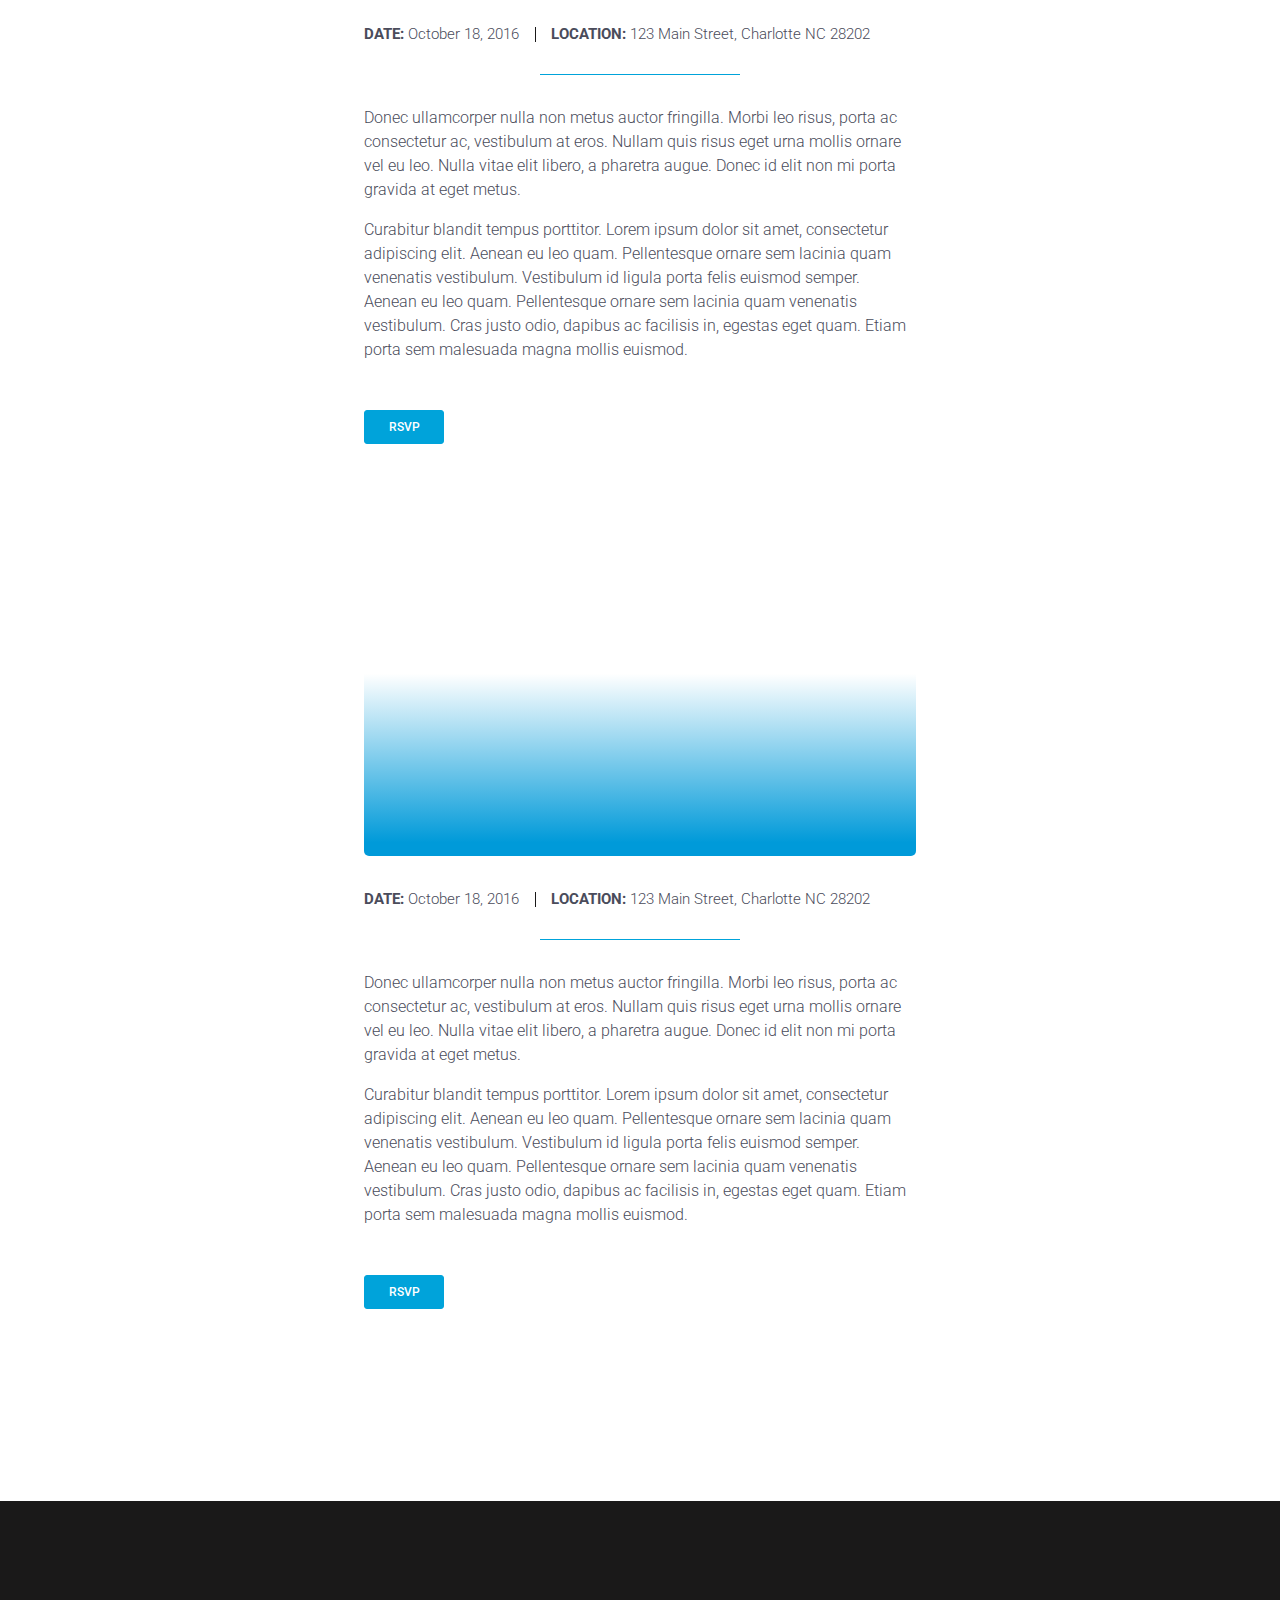
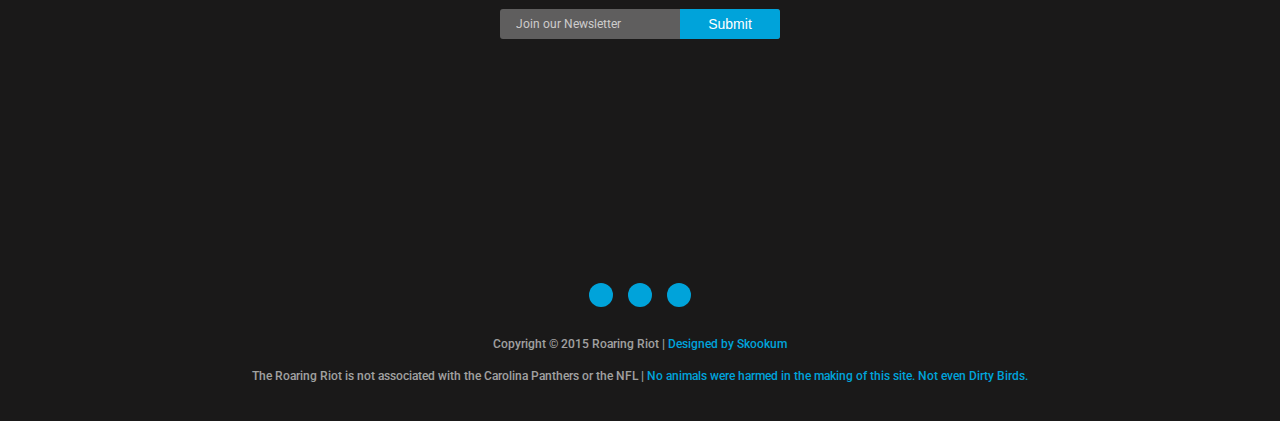
==== commit abd37126: "shopify url updates" ====
--- a/events.html
+++ b/events.html
@@ -8,7 +8,7 @@
     <meta name="apple-mobile-web-app-capable" content="yes">
     <meta name="apple-mobile-web-app-status-bar-style" content="black-translucent">
     <title>Starter</title>
-    <link href="https://fonts.googleapis.com/css?family=Montserrat:400,700" rel="stylesheet" type="text/css">
+    <link href="https://fonts.googleapis.com/css?family=Roboto:400,300,500,700,100|Roboto+Slab:400,700,300,100" rel="stylesheet" type="text/css">
     <link rel="stylesheet" type="text/css" href="css/main.css">
     <script type="text/javascript" language="javascript" src="scripts/modernizr.min.js"></script>
     <script type="text/javascript" language="javascript" src="scripts/jquery-11.0.min.js"></script>
@@ -24,7 +24,7 @@
       </div>
     </div>
     <nav class="navigation">
-      <div class="navigation__container"><a href="index.html" class="logo"><img src="images/brand/logo.svg"></a>
+      <div class="navigation__container"><a href="index.html" class="logo"><img src="//cdn.shopify.com/s/files/1/0872/5956/t/2/assets/logo.svg"></a>
         <ul class="navigation__links">
               <li class="navigation__link link"><a href="index.html" class="anchor">Home</a></li>
               <li class="navigation__link">
@@ -80,11 +80,8 @@
                       <li class="navigation__sublink"><a href="#" class="anchor">Contact Us</a></li>
                 </ul>
               </li>
-        </ul>
-        <div class="navigation__search"></div>
-        <div class="navigation__shoppingCart">
-          <div class="shoppingCart__count"></div>
-        </div>
+        </ul><a href="#" class="navigation__search"></a><a href="#" class="navigation__shoppingCart">
+          <div class="shoppingCart__count"></div></a>
         <div class="burger"></div>
       </div>
     </nav>
@@ -146,12 +143,15 @@
                 </div>
           </div>
         </section>
-        <footer class="footer white">
-          <div class="footer__image center yourCityDark"></div>
+        <footer class="footer">
+          <div class="footer__image center"><img src="//cdn.shopify.com/s/files/1/0872/5956/t/2/assets/crowdDark.png">
+          </div>
           <div class="footer__container">
             <div class="footer__subscribe">
-              <input type="text" placeholder="Join our Newsletter">
-              <button class="button">Subscribe</button>
+              <form>
+                <input type="text" placeholder="Join our Newsletter" class="input">
+                <input type="submit" name="subscribe" id="subscribe" class="button">
+              </form>
             </div>
             <div class="footer__base">
                   <ul class="socialGroup blue">
--- a/css/main.css
+++ b/css/main.css
@@ -1,7 +1,25 @@
-.hide {
-  display: none !important; }
+/* @group Reset */
+.collection-grid,
+.product-grid,
+.grid {
+  max-width: 960px;
+  margin: 0 auto;
+  position: relative;
+  padding: 0 24px;
+  margin-left: auto !important;
+  margin-right: auto !important; }
+  @media (max-width: 600px) {
+    .collection-grid,
+    .product-grid,
+    .grid {
+      padding: 0 16px; } }
 
-/* @group Reset */
+.main-content {
+  margin-top: 90px; }
+  @media (max-width: 768px) {
+    .main-content {
+      margin-top: 58px; } }
+
 html, body, div, span, applet, object, iframe,
 h1, h2, h3, h4, h5, h6, p, blockquote, pre,
 a, abbr, acronym, address, big, cite, code,
@@ -224,7 +242,7 @@
       font-size: 75%; } }
 
 body {
-  font-family: 'Helvetica Neue', Helvetica, Arial, sans-serif;
+  font-family: 'Roboto', sans-serif !important;
   font-weight: 300;
   color: #4A4C5B;
   background: #fff;
@@ -248,15 +266,18 @@
   overflow-x: hidden; }
 
 a {
-  color: #4A4C5B;
-  text-decoration: none; }
+  color: #00A3DA;
+  text-decoration: none;
+  font-family: 'Roboto', sans-serif;
+  font-weight: 300; }
   @media (min-width: 769px) {
     a:hover {
       color: #4A4C5B; } }
 
 h1, h2, h3, h4, h5, h6 {
-  font-family: 'Montserrat', sans-serif;
-  font-weight: 700; }
+  font-family: 'Roboto Slab', serif;
+  font-weight: 700;
+  margin-bottom: 0; }
 
 .h1, .h2, .h3, .h4 {
   line-height: 1.2; }
@@ -301,25 +322,40 @@
   list-style: decimal; }
 
 .section__title {
+  display: block;
   font-size: 32px;
-  font-weight: 800;
+  font-weight: 700;
   color: #00A3DA;
-  padding-bottom: 48px; }
+  padding-bottom: 48px;
+  margin-bottom: 0; }
+  .section__title a {
+    float: right;
+    position: relative;
+    top: 16px;
+    font-size: 14px;
+    text-decoration: underline; }
   @media (max-width: 600px) {
     .section__title {
-      text-align: center; } }
+      text-align: center; }
+      .section__title a {
+        float: none;
+        display: block;
+        text-align: center; } }
 
 .button {
+  display: inline-block;
   border: none;
   outline: none;
-  min-width: 200px;
+  min-width: 100px;
   height: 44px;
   line-height: 42px;
-  padding: 0 8px;
+  padding: 0 16px;
   margin: 0 8px;
   background: white;
   color: #00A3DA;
-  font-weight: 500;
+  font-weight: 500 !important;
+  text-decoration: none;
+  text-align: center;
   -webkit-border-radius: 3px;
   -moz-border-radius: 3px;
   border-radius: 3px;
@@ -666,7 +702,7 @@
   right: 0;
   bottom: 0;
   left: 0;
-  background-image: url(../images/backgrounds/facebook.jpg);
+  background-image: url("//cdn.shopify.com/s/files/1/0872/5956/t/2/assets/facebook.jpg");
   background-repeat: repeat-x;
   background-size: auto 100%; }
 .hero__image .hero__overlay {
@@ -705,7 +741,7 @@
   top: 50%;
   transform: translateY(-50%); }
   .hero__message .h3 {
-    font-size: 26px;
+    font-size: 28px;
     font-weight: 500;
     color: white;
     text-transform: uppercase; }
@@ -714,8 +750,13 @@
     .hero__message .oneriot img {
       width: 300px; }
   .hero__message .button {
+    width: 200px;
     margin-top: 48px;
     margin-left: 0; }
+    @media (max-width: 768px) {
+      .hero__message .button {
+        margin-left: auto;
+        margin-right: auto; } }
   @media (max-width: 768px) {
     .hero__message {
       left: 0;
@@ -822,28 +863,29 @@
       top: 6px;
       right: 4px;
       padding: 12px;
-      background-image: url(../images/ui_icons/search-black.svg);
+      background-image: url("//cdn.shopify.com/s/files/1/0872/5956/t/2/assets/search-black.svg");
       background-position: 12px 12px;
       background-repeat: no-repeat;
       opacity: 0.54;
       filter: alpha(opacity=54);
       cursor: pointer;
-      z-index: 999; }
+      z-index: 9999; }
       .navigation .navigation__search:hover {
         opacity: 1;
         filter: alpha(opacity=100); }
     .navigation .navigation__shoppingCart {
+      display: block;
       width: 48px;
       height: 48px;
       position: absolute;
       top: -40px;
       right: 4px;
       padding: 12px;
-      background-image: url(../images/ui_icons/cart-white.svg);
+      background-image: url("//cdn.shopify.com/s/files/1/0872/5956/t/2/assets/cart-white.svg");
       background-position: 12px 12px;
       background-repeat: no-repeat;
       cursor: pointer;
-      z-index: 999; }
+      z-index: 9999; }
       .navigation .navigation__shoppingCart .shoppingCart__count {
         display: block;
         height: 14px;
@@ -852,13 +894,13 @@
         border-radius: 7px;
         position: absolute;
         top: 0;
-        right: 34px;
+        right: 36px;
         bottom: 0;
         margin: auto 0;
         padding: 0 5px;
         background: #1A1919;
         font-size: 8px;
-        line-height: 14px;
+        line-height: 16px;
         color: white;
         text-align: center;
         font-weight: 500; }
@@ -885,12 +927,9 @@
       height: 0;
       position: absolute;
       right: 0;
-      bottom: -8px;
+      bottom: -38px;
       left: 0;
       margin: 0 auto;
-      border-left: 8px solid transparent;
-      border-right: 8px solid transparent;
-      border-bottom: 8px solid rgba(255, 255, 255, 0.95);
       opacity: 0;
       filter: alpha(opacity=0);
       -webkit-transform: translate3d(0, 30px, 0);
@@ -903,8 +942,9 @@
       display: none; }
     .navigation__link:hover > .anchor {
       color: #00A3DA; }
-    .navigation__link a {
+    .navigation__link a.anchor {
       display: block;
+      color: #4A4C5B;
       width: 100%;
       height: 100%; }
     .navigation__link .navigation__sublinks {
@@ -913,6 +953,7 @@
       position: absolute;
       top: -1000px;
       left: -8px;
+      margin: 30px 0 0;
       background: rgba(255, 255, 255, 0.95);
       -webkit-border-radius: 3px;
       -moz-border-radius: 3px;
@@ -927,7 +968,8 @@
       -moz-transform: translate3d(0, 30px, 0);
       -ms-transform: translate3d(0, 30px, 0);
       -o-transform: translate3d(0, 30px, 0);
-      transform: translate3d(0, 30px, 0); }
+      transform: translate3d(0, 30px, 0);
+      overflow: hidden; }
       .navigation__link .navigation__sublinks .navigation__sublink {
         height: auto;
         line-height: 1em; }
@@ -957,7 +999,6 @@
     .navigation__link:hover {
       color: rgba(0, 0, 0, 0.8);
       height: 90px; }
-      .navigation__link:hover:after,
       .navigation__link:hover .navigation__sublinks {
         opacity: 1;
         filter: alpha(opacity=100);
@@ -966,11 +1007,12 @@
         -ms-transform: translate3d(0, -23px, 0);
         -o-transform: translate3d(0, -23px, 0);
         transform: translate3d(0, -23px, 0);
-        -webkit-transition: opacity 300ms ease-out, transform 120ms ease-out;
-        -moz-transition: opacity 300ms ease-out, transform 120ms ease-out;
-        -ms-transition: opacity 300ms ease-out, transform 120ms ease-out;
-        -o-transition: opacity 300ms ease-out, transform 120ms ease-out;
-        transition: opacity 300ms ease-out, transform 120ms ease-out; }
+        margin-top: 0;
+        -webkit-transition: opacity 300ms ease-out, margin-top 130ms ease-out;
+        -moz-transition: opacity 300ms ease-out, margin-top 130ms ease-out;
+        -ms-transition: opacity 300ms ease-out, margin-top 130ms ease-out;
+        -o-transition: opacity 300ms ease-out, margin-top 130ms ease-out;
+        transition: opacity 300ms ease-out, margin-top 130ms ease-out; }
       .navigation__link:hover .navigation__sublinks {
         top: 75px;
         -webkit-transform: translate3d(0, 0, 0);
@@ -978,9 +1020,26 @@
         -ms-transform: translate3d(0, 0, 0);
         -o-transform: translate3d(0, 0, 0);
         transform: translate3d(0, 0, 0);
-        z-index: 98; } }
+        z-index: 98; }
+      .navigation__link:hover:after {
+        opacity: 1;
+        filter: alpha(opacity=100);
+        -webkit-transform: translate3d(0, -23px, 0);
+        -moz-transform: translate3d(0, -23px, 0);
+        -ms-transform: translate3d(0, -23px, 0);
+        -o-transform: translate3d(0, -23px, 0);
+        transform: translate3d(0, -23px, 0);
+        bottom: -8px;
+        border-left: 8px solid transparent;
+        border-right: 8px solid transparent;
+        border-bottom: 8px solid rgba(255, 255, 255, 0.95);
+        -webkit-transition: opacity 300ms ease-out, bottom 130ms ease-out;
+        -moz-transition: opacity 300ms ease-out, bottom 130ms ease-out;
+        -ms-transition: opacity 300ms ease-out, bottom 130ms ease-out;
+        -o-transition: opacity 300ms ease-out, bottom 130ms ease-out;
+        transition: opacity 300ms ease-out, bottom 130ms ease-out; } }
 @media (max-width: 768px) {
-  .socialGroup {
+  .navigation__shop .socialGroup {
     display: none; }
 
   .navigation {
@@ -996,7 +1055,7 @@
       top: 6px;
       left: 2px;
       padding: 12px;
-      background-image: url(../images/ui_icons/burger.svg);
+      background-image: url("//cdn.shopify.com/s/files/1/0872/5956/t/2/assets/burger.svg");
       background-position: 12px 12px;
       background-repeat: no-repeat;
       cursor: pointer;
@@ -1025,9 +1084,9 @@
       top: 6px;
       right: 4px;
       padding: 12px;
-      background-image: url(../images/ui_icons/search-black.svg);
-      background-size: 40px 40px;
-      background-position: 4px 4px;
+      background-image: url("//cdn.shopify.com/s/files/1/0872/5956/t/2/assets/search-black.svg");
+      background-size: 32px 32px;
+      background-position: 8px 8px;
       background-repeat: no-repeat;
       opacity: 0.54;
       filter: alpha(opacity=54);
@@ -1036,6 +1095,41 @@
       .navigation .navigation__search:hover {
         opacity: 1;
         filter: alpha(opacity=100); }
+    .navigation .navigation__shoppingCart {
+      width: 48px;
+      height: 48px;
+      position: absolute;
+      top: 6px;
+      right: 40px;
+      padding: 12px;
+      background-image: url("//cdn.shopify.com/s/files/1/0872/5956/t/2/assets/cart-grey.svg");
+      background-size: 28px 28px;
+      background-position: 10px 10px;
+      background-repeat: no-repeat;
+      cursor: pointer;
+      z-index: 999; }
+      .navigation .navigation__shoppingCart .shoppingCart__count {
+        display: block;
+        height: 14px;
+        min-width: 14px;
+        max-width: 20px;
+        -webkit-border-radius: 7px;
+        -moz-border-radius: 7px;
+        border-radius: 7px;
+        position: absolute;
+        right: 0;
+        bottom: 12px;
+        left: 1px;
+        margin: auto;
+        padding: 0 5px;
+        background: rgba(0, 163, 218, 0.7);
+        font-size: 8px;
+        line-height: 16px;
+        color: white;
+        text-align: center;
+        font-weight: 500; }
+        .navigation .navigation__shoppingCart .shoppingCart__count:empty {
+          display: none; }
     .navigation .navigation__links {
       display: none;
       background: rgba(0, 163, 218, 0.95);
@@ -3934,7 +4028,8 @@
       opacity: 0;
       filter: alpha(opacity=0); } }
     .navigation .navigation__sublinks {
-      display: none; }
+      display: none;
+      margin-left: 0; }
 
   .navigation__link {
     height: 60px;
@@ -9807,9 +9902,10 @@
   position: absolute;
   right: 0;
   left: 0;
-  bottom: 0;
-  max-width: 100%;
-  content: url(../images/people/crowdDark.png); }
+  bottom: -10px;
+  max-width: 100%; }
+  .footer__image img {
+    width: 100%; }
   @media (min-width: 1241px) {
     .footer__image {
       min-width: 100%;
@@ -9844,27 +9940,41 @@
   -webkit-border-radius: 3px;
   -moz-border-radius: 3px;
   border-radius: 3px; }
-  .footer__subscribe input {
+  .footer__subscribe ::-webkit-input-placeholder {
+    color: rgba(255, 255, 255, 0.7); }
+  .footer__subscribe :-moz-placeholder {
+    /* Firefox 18- */
+    color: rgba(255, 255, 255, 0.7); }
+  .footer__subscribe ::-moz-placeholder {
+    /* Firefox 19+ */
+    color: rgba(255, 255, 255, 0.7); }
+  .footer__subscribe :-ms-input-placeholder {
+    color: rgba(255, 255, 255, 0.7); }
+  .footer__subscribe .input {
     width: 180px;
-    height: 100%;
+    height: 30px;
     padding-left: 16px;
     border: none;
     outline: none;
     background: transparent;
     color: white;
     font-size: 12px; }
-  .footer__subscribe button.button {
+  .footer__subscribe .button {
     max-width: 100px;
     min-width: 100px;
     width: 100px;
     position: absolute;
+    top: 0;
     right: 0;
     margin-right: 0;
+    padding: 0;
     background: #00A3DA;
+    font-family: 'Helvetica Neue', Helvetica, Arial, sans-serif;
     color: white;
     font-size: 14px;
     height: 30px;
     line-height: 28px;
+    text-align: center;
     -webkit-border-radius: 0 3px 3px 0;
     -moz-border-radius: 0 3px 3px 0;
     border-radius: 0 3px 3px 0; }
@@ -9883,14 +9993,17 @@
     padding-bottom: 16px;
     color: rgba(255, 255, 255, 0.6);
     font-size: 12px;
-    line-height: 1.3em; }
+    line-height: 1.3em;
+    font-weight: 500; }
   .footer__base a {
-    color: #00A3DA; }
+    color: #00A3DA;
+    font-weight: 500; }
 
 .chapters {
   position: relative; }
   .chapters .titleBar {
     padding: 12px 0;
+    margin-bottom: 0;
     text-align: center;
     text-transform: uppercase;
     font-size: 14px;
@@ -9910,10 +10023,11 @@
     position: relative;
     width: 8.3333333333%;
     padding-bottom: 8.3333333333%;
+    background-color: white;
     border: 1px solid #efefef;
     border-top: none;
     border-left: none;
-    cursor: pointer; }
+    overflow-Y: hidden; }
     @media (max-width: 1025px) {
       .chapters .chapter {
         width: 16.6666666667%;
@@ -9930,27 +10044,7 @@
   top: 0;
   right: 0;
   bottom: 0;
-  left: 0;
-  overflow: hidden; }
-
-.chapter__color {
-  display: none;
-  position: absolute;
-  top: -4px;
-  right: -1px;
-  left: -1px;
-  height: 4px;
-  background: #00A3DA; }
-  .chapter__color.Atlanta {
-    background: #C9233F; }
-  .chapter__color.Denver {
-    background: #F05623; }
-  .chapter__color.New.Orleans {
-    background: #C8AA76; }
-  .chapter__color.New.York {
-    background: #00A849; }
-  .chapter__color.Washington {
-    background: #6A1A0B; }
+  left: 0; }
 
 .chapter__logo {
   width: 50%;
@@ -9961,11 +10055,11 @@
   left: 0;
   margin: 0 auto;
   transform: translate3d(0, 0, 0) scale(1);
-  -webkit-transition: transform 400ms cubic-bezier(0.175, 0.885, 0.32, 1.5);
-  -moz-transition: transform 400ms cubic-bezier(0.175, 0.885, 0.32, 1.5);
-  -ms-transition: transform 400ms cubic-bezier(0.175, 0.885, 0.32, 1.5);
-  -o-transition: transform 400ms cubic-bezier(0.175, 0.885, 0.32, 1.5);
-  transition: transform 400ms cubic-bezier(0.175, 0.885, 0.32, 1.5); }
+  -webkit-transition: transform 450ms cubic-bezier(0.175, 0.885, 0.32, 1.5);
+  -moz-transition: transform 450ms cubic-bezier(0.175, 0.885, 0.32, 1.5);
+  -ms-transition: transform 450ms cubic-bezier(0.175, 0.885, 0.32, 1.5);
+  -o-transition: transform 450ms cubic-bezier(0.175, 0.885, 0.32, 1.5);
+  transition: transform 450ms cubic-bezier(0.175, 0.885, 0.32, 1.5); }
   .chapter__logo img {
     max-width: 100%;
     position: absolute;
@@ -9987,22 +10081,9 @@
   left: 0;
   right: 0;
   text-align: center;
-  font-size: 10px;
-  font-weight: 700;
-  -webkit-transform: translate3d(0, 0, 0);
-  -moz-transform: translate3d(0, 0, 0);
-  -ms-transform: translate3d(0, 0, 0);
-  -o-transform: translate3d(0, 0, 0);
-  transform: translate3d(0, 0, 0);
-  -webkit-transition: transform 300ms ease-in-out;
-  -moz-transition: transform 300ms ease-in-out;
-  -ms-transition: transform 300ms ease-in-out;
-  -o-transition: transform 300ms ease-in-out;
-  transition: transform 300ms ease-in-out; }
-  @media (max-width: 600px) {
-    .chapter__location {
-      font-size: 8px;
-      bottom: 6px; } }
+  font-size: 9px;
+  font-weight: 500;
+  color: #4A4C5B; }
 
 .chapter__links {
   position: absolute;
@@ -10017,13 +10098,14 @@
   -ms-transform: translate3d(0, 100%, 0);
   -o-transform: translate3d(0, 100%, 0);
   transform: translate3d(0, 100%, 0);
-  -webkit-transition: transform 300ms cubic-bezier(0.175, 0.885, 0.32, 1.15) 100ms;
-  -moz-transition: transform 300ms cubic-bezier(0.175, 0.885, 0.32, 1.15) 100ms;
-  -ms-transition: transform 300ms cubic-bezier(0.175, 0.885, 0.32, 1.15) 100ms;
-  -o-transition: transform 300ms cubic-bezier(0.175, 0.885, 0.32, 1.15) 100ms;
-  transition: transform 300ms cubic-bezier(0.175, 0.885, 0.32, 1.15) 100ms; }
+  -webkit-transition: transform 400ms cubic-bezier(0.175, 0.885, 0.32, 1.15) 50ms;
+  -moz-transition: transform 400ms cubic-bezier(0.175, 0.885, 0.32, 1.15) 50ms;
+  -ms-transition: transform 400ms cubic-bezier(0.175, 0.885, 0.32, 1.15) 50ms;
+  -o-transition: transform 400ms cubic-bezier(0.175, 0.885, 0.32, 1.15) 50ms;
+  transition: transform 400ms cubic-bezier(0.175, 0.885, 0.32, 1.15) 50ms; }
   .chapter__links .chapter__join,
   .chapter__links .chapter__facebook {
+    display: block;
     width: 50%;
     height: auto;
     position: absolute;
@@ -10033,6 +10115,7 @@
     .chapter__links .chapter__facebook h6.h6 {
       font-size: 8px;
       font-weight: 500;
+      color: #4A4C5B;
       text-transform: uppercase;
       display: block;
       width: 100%;
@@ -10040,13 +10123,14 @@
       line-height: 1em; }
   .chapter__links .chapter__join {
     left: 4px; }
-    .chapter__links .chapter__join .badge {
+    .chapter__links .chapter__join .chapter__links--badge {
       background-color: #00A3DA; }
   .chapter__links .chapter__facebook {
     right: 4px; }
-    .chapter__links .chapter__facebook .badge {
+    .chapter__links .chapter__facebook .chapter__links--badge {
       background: #3463A5; }
-  .chapter__links .badge {
+  .chapter__links .chapter__links--badge {
+    display: block;
     width: 24px;
     height: 24px;
     -webkit-border-radius: 50%;
@@ -10055,7 +10139,7 @@
     position: relative;
     margin: 0 auto 4px;
     overflow: hidden; }
-    .chapter__links .badge img {
+    .chapter__links .chapter__links--badge img {
       width: 100%;
       height: 100%;
       position: absolute;
@@ -10064,37 +10148,56 @@
       bottom: 0;
       left: 0;
       margin: auto; }
-    .chapter__links .badge:hover {
+    .chapter__links .chapter__links--badge:hover {
       background-color: #0F0915; }
 
-.chapter__container:hover .chapter__logo {
-  transform: translate3d(0, -30%, 0) scale(0.6); }
-  .chapter__container:hover .chapter__logo .chapter__logo--color {
-    opacity: 1;
-    filter: alpha(opacity=100); }
-  .chapter__container:hover .chapter__logo .chapter__logo--bw {
-    opacity: 0;
-    filter: alpha(opacity=0); }
-.chapter__container:hover .chapter__location {
-  -webkit-transform: translate3d(0, 40%, 0);
-  -moz-transform: translate3d(0, 40%, 0);
-  -ms-transform: translate3d(0, 40%, 0);
-  -o-transform: translate3d(0, 40%, 0);
-  transform: translate3d(0, 40%, 0); }
-.chapter__container:hover .chapter__links {
-  -webkit-transform: translate3d(0, 0, 0);
-  -moz-transform: translate3d(0, 0, 0);
-  -ms-transform: translate3d(0, 0, 0);
-  -o-transform: translate3d(0, 0, 0);
-  transform: translate3d(0, 0, 0); }
-
+@media (min-width: 769px) {
+  .chapter__container:hover .chapter__logo {
+    transform: translate3d(0, -30%, 0) scale(0.6); }
+    .chapter__container:hover .chapter__logo .chapter__logo--color {
+      opacity: 1;
+      filter: alpha(opacity=100); }
+    .chapter__container:hover .chapter__logo .chapter__logo--bw {
+      opacity: 0;
+      filter: alpha(opacity=0); }
+  .chapter__container:hover .chapter__links {
+    -webkit-transform: translate3d(0, 0, 0);
+    -moz-transform: translate3d(0, 0, 0);
+    -ms-transform: translate3d(0, 0, 0);
+    -o-transform: translate3d(0, 0, 0);
+    transform: translate3d(0, 0, 0); } }
+@media (max-width: 768px) {
+  .chapter__container.is-active .chapter__logo {
+    transform: translate3d(0, -30%, 0) scale(0.6); }
+    .chapter__container.is-active .chapter__logo .chapter__logo--color {
+      opacity: 1;
+      filter: alpha(opacity=100); }
+    .chapter__container.is-active .chapter__logo .chapter__logo--bw {
+      opacity: 0;
+      filter: alpha(opacity=0); }
+  .chapter__container.is-active .chapter__links {
+    -webkit-transform: translate3d(0, 0, 0);
+    -moz-transform: translate3d(0, 0, 0);
+    -ms-transform: translate3d(0, 0, 0);
+    -o-transform: translate3d(0, 0, 0);
+    transform: translate3d(0, 0, 0);
+    -webkit-transition-delay: 300ms;
+    -moz-transition-delay: 300ms;
+    -ms-transition-delay: 300ms;
+    -o-transition-delay: 300ms;
+    transition-delay: 300ms; } }
 .events {
-  *zoom: 1; }
+  *zoom: 1;
+  margin-top: 10px; }
   .events:before, .events:after {
     content: " ";
     display: table; }
   .events:after {
     clear: both; }
+  @media (max-width: 600px) {
+    .events {
+      margin-left: -16px;
+      margin-right: -16px; } }
 
 .event {
   height: 0;
@@ -10127,21 +10230,17 @@
         margin-bottom: 0; } }
   @media (max-width: 600px) {
     .event {
-      width: auto;
+      width: 100%;
       padding-bottom: 60%;
       margin-bottom: 1px;
-      margin-left: -16px;
-      margin-right: -16px;
+      margin-right: auto;
       -webkit-border-radius: 0;
       -moz-border-radius: 0;
       border-radius: 0; }
-      .event:nth-child(2) {
-        margin-right: -16px; }
       .event:last-child {
-        width: auto;
+        width: 100%;
         padding-bottom: 60%;
-        margin-bottom: -80px;
-        margin-right: -16px; } }
+        margin-bottom: -80px; } }
 
 .event__image {
   position: relative;
@@ -10279,7 +10378,7 @@
         padding: 0 16px; } }
     @media (max-width: 600px) {
       .section.eventPage .section__container {
-        padding: 0 !important; } }
+        padding: 0; } }
 
 .section__container {
   max-width: 960px;
@@ -10297,13 +10396,20 @@
     clear: both; }
 
 .section__message {
-  width: 45%; }
+  width: 45%;
+  position: relative;
+  z-index: 1; }
   .section__message p {
     font-size: 18px;
     line-height: 1.5em; }
-  .section__message .button {
-    margin: 0;
-    margin-top: 48px; }
+  .section__message a.button {
+    text-decoration: none;
+    width: 200px;
+    margin-top: 48px;
+    margin-left: 0; }
+    @media (max-width: 768px) {
+      .section__message a.button {
+        margin: 48px auto 0; } }
   .section__message a {
     display: block;
     color: #00A3DA;
@@ -10337,31 +10443,30 @@
         float: none; } }
 
 .section__image {
-  max-height: 130%;
   max-width: 45%;
-  -webkit-background-size: cover;
-  -moz-background-size: cover;
-  -o-background-size: cover;
-  background-size: cover; }
+  max-height: 150%; }
+  @media (max-width: 768px) {
+    .section__image {
+      max-width: 60%; } }
+  .section__image img {
+    width: 100%; }
+  .section__image.right, .section__image.left {
+    position: absolute;
+    bottom: -90px; }
+    @media (max-width: 768px) {
+      .section__image.right, .section__image.left {
+        position: relative;
+        margin: 8px auto 0;
+        left: 0;
+        right: 0;
+        float: none !important; } }
+    @media (max-width: 600px) {
+      .section__image.right, .section__image.left {
+        max-width: 75%; } }
+  .section__image.right {
+    right: 16px; }
   .section__image.left {
-    position: absolute;
-    left: 16px;
-    bottom: -80px; }
-    @media (max-width: 950px) {
-      .section__image.left {
-        max-width: 50%; } }
-    @media (max-width: 600px) {
-      .section__image.left {
-        left: 0;
-        max-width: 85%; } }
-  .section__image.right {
-    position: absolute;
-    right: 16px;
-    bottom: -80px; }
-    @media (max-width: 600px) {
-      .section__image.right {
-        right: 0;
-        max-width: 85%; } }
+    left: 16px; }
   .section__image.center {
     position: absolute;
     right: 0;
@@ -10392,38 +10497,41 @@
         max-width: 200%;
         right: -50%;
         left: -50%; } }
-  @media (max-width: 768px) {
-    .section__image {
-      max-width: 60%; }
-      .section__image.left, .section__image.right {
-        position: relative;
-        margin: 8px auto 0;
-        left: auto; } }
-  .section__image.whyRiot {
-    content: url(../images/people/beer.png); }
-  .section__image.joinUs {
-    content: url(../images/people/couple.png); }
-  .section__image.yourCity {
-    content: url(../images/people/crowd.png); }
 
 .socialGroup {
   padding-bottom: 16px; }
   .socialGroup.blue .social {
     background: #00A3DA; }
     .socialGroup.blue .social.twitter {
-      background-image: url(../images/ui_icons/twitter-white.svg); }
+      background-image: url("//cdn.shopify.com/s/files/1/0872/5956/t/2/assets/twitter-white.svg"); }
     .socialGroup.blue .social.facebook {
-      background-image: url(../images/ui_icons/facebook-white.svg); }
+      background-image: url("//cdn.shopify.com/s/files/1/0872/5956/t/2/assets/facebook-white.svg"); }
     .socialGroup.blue .social.instagram {
-      background-image: url(../images/ui_icons/instagram-white.svg); }
+      background-image: url("//cdn.shopify.com/s/files/1/0872/5956/t/2/assets/instagram-white.svg"); }
+    .socialGroup.blue .social:hover {
+      background: white; }
+      .socialGroup.blue .social:hover.twitter {
+        background-image: url("//cdn.shopify.com/s/files/1/0872/5956/t/2/assets/twitter-blue.svg"); }
+      .socialGroup.blue .social:hover.facebook {
+        background-image: url("//cdn.shopify.com/s/files/1/0872/5956/t/2/assets/facebook-blue.svg"); }
+      .socialGroup.blue .social:hover.instagram {
+        background-image: url("//cdn.shopify.com/s/files/1/0872/5956/t/2/assets/instagram-blue.svg"); }
   .socialGroup.white .social {
     background: white; }
     .socialGroup.white .social.twitter {
-      background-image: url(../images/ui_icons/twitter-blue.svg); }
+      background-image: url("//cdn.shopify.com/s/files/1/0872/5956/t/2/assets/twitter-blue.svg"); }
     .socialGroup.white .social.facebook {
-      background-image: url(../images/ui_icons/facebook-blue.svg); }
+      background-image: url("//cdn.shopify.com/s/files/1/0872/5956/t/2/assets/facebook-blue.svg"); }
     .socialGroup.white .social.instagram {
-      background-image: url(../images/ui_icons/instagram-blue.svg); }
+      background-image: url("//cdn.shopify.com/s/files/1/0872/5956/t/2/assets/instagram-blue.svg"); }
+    .socialGroup.white .social:hover {
+      background: #1A1919; }
+      .socialGroup.white .social:hover.twitter {
+        background-image: url("//cdn.shopify.com/s/files/1/0872/5956/t/2/assets/twitter-white.svg"); }
+      .socialGroup.white .social:hover.facebook {
+        background-image: url("//cdn.shopify.com/s/files/1/0872/5956/t/2/assets/facebook-white.svg"); }
+      .socialGroup.white .social:hover.instagram {
+        background-image: url("//cdn.shopify.com/s/files/1/0872/5956/t/2/assets/instagram-white.svg"); }
   .socialGroup .social {
     width: 24px;
     height: 24px;
@@ -10436,6 +10544,10 @@
     background-position: 0px 1px;
     background-repeat: no-repeat;
     cursor: pointer; }
+    .socialGroup .social a {
+      display: block;
+      width: 100%;
+      height: 100%; }
 
 .topSellers {
   *zoom: 1; }
